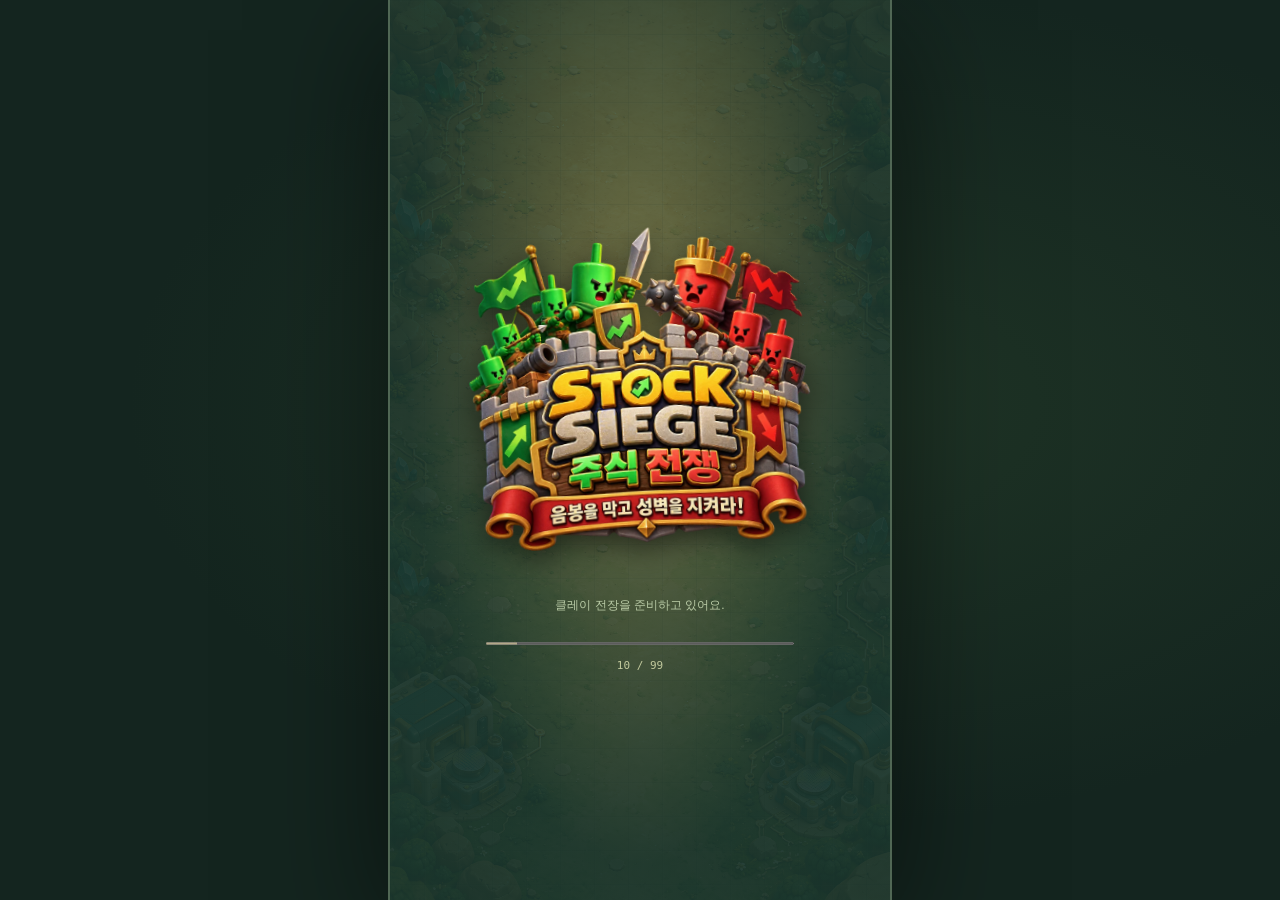
==== siege/index.html @ 9caeb891 "v76: siege tank back view (faces enemies), shop no longer re-renders every coin (flicker), draw butt" ====
<!doctype html>
<html lang="ko"><head><meta name="stock-siege-edition" content="campaign"><meta name="stock-siege-api" content="https://siege-relay.jipsa-e3839b.workers.dev"><meta property="og:type" content="website"><meta property="og:site_name" content="주식 전쟁 STOCK SIEGE"><meta property="og:title" content="주식 전쟁 · 음봉 디펜스"><meta property="og:description" content="실시간 한국·미국 주식 시세로 몰려오는 음봉 군단을 클레이 타워로 막아내는 디펜스 게임. 20단계 미션도 바로 플레이!"><meta property="og:url" content="https://jintar.co.kr/siege/"><meta property="og:image" content="https://jintar.co.kr/siege/og.jpg"><meta property="og:image:width" content="1200"><meta property="og:image:height" content="630"><meta property="og:locale" content="ko_KR"><meta name="twitter:card" content="summary_large_image"><meta name="twitter:image" content="https://jintar.co.kr/siege/og.jpg"><link rel="canonical" href="https://jintar.co.kr/siege/"><meta charset="utf-8"><meta name="viewport" content="width=device-width,initial-scale=1,maximum-scale=1,user-scalable=no,viewport-fit=cover"><meta name="theme-color" content="#263e33"><meta name="apple-mobile-web-app-capable" content="yes"><meta name="apple-mobile-web-app-status-bar-style" content="black-translucent"><meta name="description" content="실시간 한국·미국 주식 시세로 몰려오는 음봉 군단을 막아내는 클레이 타워 디펜스 게임"><title>주식 전쟁 — STOCK SIEGE</title><link rel="icon" href="assets/icon-192.png"><link rel="apple-touch-icon" href="assets/icon-180.png"><link rel="manifest" href="manifest.webmanifest"><meta name="apple-mobile-web-app-title" content="주식전쟁"><link rel="preload" href="assets/fonts/jua-picker-v10.ttf" as="font" type="font/ttf" crossorigin><link rel="stylesheet" href="assets/fonts/jua.css"><link rel="stylesheet" href="style.css?v=a507772b24"></head><body>
<aside class="desktop-note"><div class="eyebrow">THE MARKET IS YOUR BATTLEFIELD</div><h1>STOCK<br><span>SIEGE.</span></h1><p>시장의 흐름이,<br>하나의 전장이 되다.</p><div class="note-line"></div><p class="small">SOXL · SEMICONDUCTOR SECTOR<br>REAL-TIME SPECTATOR DEFENSE<br><span>CLAY EDITION / VOL. 03</span></p></aside>
<main id="app"><div id="asset-loading" class="asset-loading" role="status"><h2 class="game-title splash-logo"><img class="game-logo" src="assets/clay/logo-v1.webp" alt="STOCK SIEGE 주식 전쟁 — 음봉을 막고 성벽을 지켜라!"></h2><p id="asset-loading-message">클레이 전장을 준비하고 있어요.</p><progress id="asset-progress" max="36" value="0"></progress><small id="asset-loading-count">0 / 36</small><button id="asset-retry" class="primary" hidden>이미지 다시 불러오기</button></div><header class="hud compact-hud"><div class="compact-quote"><div class="symbol-row"><button id="stock-select" type="button" aria-label="종목 검색" aria-controls="stock-picker" aria-expanded="false">종목</button><span id="data-badge" class="demo-badge">연결 대기</span></div><div class="price-row"><strong id="price">—</strong><span id="change">—</span></div></div><div class="header-right"><div class="daily-spark"><canvas id="daily-chart" width="220" height="64" aria-label="일일 주가 변화 그래프"></canvas><span id="daily-label">1D · 수신 대기</span></div><div class="header-actions"><button id="user-portrait" type="button" class="user-portrait pf-t0" aria-label="내 정보 보기"><span class="pf-wings" aria-hidden="true"></span><span class="pf-face" aria-hidden="true"></span><b id="user-level">1</b></button><button id="market-button" class="icon-button" aria-label="시세 자세히" aria-controls="market-panel" aria-expanded="false">⌁</button><button id="settings-button" class="icon-button" aria-label="전장 설정"><svg viewBox="0 0 24 24" width="19" height="19" aria-hidden="true" fill="none" stroke="currentColor" stroke-width="2.2" stroke-linecap="round" stroke-linejoin="round"><circle cx="12" cy="12" r="3.2"/><path d="M19.4 15a1.7 1.7 0 0 0 .3 1.8l.1.1a2 2 0 1 1-2.8 2.8l-.1-.1a1.7 1.7 0 0 0-1.8-.3 1.7 1.7 0 0 0-1 1.5V21a2 2 0 1 1-4 0v-.1a1.7 1.7 0 0 0-1.1-1.5 1.7 1.7 0 0 0-1.8.3l-.1.1a2 2 0 1 1-2.8-2.8l.1-.1a1.7 1.7 0 0 0 .3-1.8 1.7 1.7 0 0 0-1.5-1H3a2 2 0 1 1 0-4h.1a1.7 1.7 0 0 0 1.5-1.1 1.7 1.7 0 0 0-.3-1.8l-.1-.1a2 2 0 1 1 2.8-2.8l.1.1a1.7 1.7 0 0 0 1.8.3H9a1.7 1.7 0 0 0 1-1.5V3a2 2 0 1 1 4 0v.1a1.7 1.7 0 0 0 1 1.5 1.7 1.7 0 0 0 1.8-.3l.1-.1a2 2 0 1 1 2.8 2.8l-.1.1a1.7 1.7 0 0 0-.3 1.8V9a1.7 1.7 0 0 0 1.5 1H21a2 2 0 1 1 0 4h-.1a1.7 1.7 0 0 0-1.5 1z"/></svg></button></div></div></header>
<section class="battle" aria-label="주식 전장"><canvas id="battle" aria-label="자동 전투. 캐논을 터치해 선택하거나 드래그해 이동합니다."></canvas><div class="field-status"><span><i class="live-dot"></i><span id="battle-status">데이터 연결 대기</span></span><span id="population">0 HOSTILES</span></div><div id="mission-goal" class="mission-goal" hidden><small id="mg-kicker"></small><strong id="mg-title"></strong><p id="mg-desc"></p><div class="mg-row"><span id="mg-time"></span><span id="mg-rule">성벽이 무너지면 패배</span></div><div id="course-wall" class="course-wall"><i id="course-wall-fill"></i><span id="course-wall-label">성벽 내구도</span></div></div><div id="course-hud" class="course-hud" hidden><button id="course-map-button" aria-label="코스 지도 열기"><small id="course-stage"></small><strong id="course-name"></strong></button><span id="course-countdown"></span><button id="course-pause-button" aria-label="코스 일시정지">Ⅱ</button><div class="course-clock-track"><i id="course-clock-fill"></i></div></div><span id="clock-chip" class="clock-chip" aria-label="현재 시각"></span><div class="float-controls"><button id="back-button" type="button" aria-label="첫 화면으로 나가기"><svg viewBox="0 0 24 24" width="18" height="18" aria-hidden="true" fill="none" stroke="currentColor" stroke-width="2.6" stroke-linecap="round" stroke-linejoin="round"><path d="M15 5l-7 7 7 7"/></svg></button><button id="float-pause" type="button" aria-label="미션 일시정지" hidden><svg viewBox="0 0 24 24" width="18" height="18" aria-hidden="true" fill="none" stroke="currentColor" stroke-width="2.6" stroke-linecap="round" stroke-linejoin="round"><path d="M9 5v14M15 5v14"/></svg></button><button id="fullscreen-button" type="button" aria-label="전체화면"><svg viewBox="0 0 24 24" width="18" height="18" aria-hidden="true" fill="none" stroke="currentColor" stroke-width="2.6" stroke-linecap="round" stroke-linejoin="round"><path d="M4 9V4h5M20 9V4h-5M4 15v5h5M20 15v5h-5"/></svg></button></div><div id="exit-confirm" class="exit-confirm" role="dialog" aria-modal="true" aria-labelledby="exit-title" hidden><div class="exit-card"><strong id="exit-title">첫 화면으로 나갈까요?</strong><p id="exit-text"></p><div class="exit-actions"><button id="exit-cancel" type="button">계속하기</button><button id="exit-ok" type="button">나가기</button></div></div></div><div id="placement-banner" class="placement-banner" hidden><span id="placement-label">성벽 위를 터치해 배치</span><button id="cancel-placement">취소</button></div><div id="toast" role="status" aria-live="polite"></div><div id="connection-notice" class="market-notice"><strong>가격·거래량을 불러오고 있어요</strong><p>Yahoo 1분봉은 API 키 없이 시작합니다.</p><button id="connect-market-button">데이터 상태 보기</button></div></section>
<div class="battle-dock"><div class="gold"><small>자금</small><b id="gold">$1,600</b></div><div class="player-badge"><b id="player-status">Lv.1</b><small id="slot-status">1 / 2 기</small></div><button id="shop-button" class="shop-toggle" aria-label="보유 타워 열기" aria-controls="shop-panel" aria-expanded="false">보유 타워</button></div>
<section id="stock-picker" class="stock-picker" role="dialog" aria-modal="true" aria-labelledby="picker-title" hidden></section><section id="campaign-panel" class="campaign-panel" role="dialog" aria-modal="true" aria-labelledby="campaign-title" hidden></section><div id="scrim" class="scrim" hidden></div>
<section id="shop-panel" class="sheet shop-sheet" role="dialog" aria-modal="true" aria-labelledby="shop-title" hidden><div class="sheet-handle"></div><button class="close-panel" aria-label="닫기">×</button><h2 id="shop-title">보유 타워</h2><div class="armory-head"><p class="shop-balance">보유 자금 <strong id="shop-gold">$1,600</strong></p><label class="auto-label" hidden><span>자동 강화</span><input id="auto-upgrade" type="checkbox"><i></i></label></div><p id="slot-guide" class="slot-guide">설치 1/2 · 유저 Lv.3에 슬롯 +1</p><div id="shop" class="shop" aria-label="타워 구매 및 강화"></div><div class="armory-bottom"><span id="hint">타워 선택 → 구매 → 성벽에 배치</span><span id="save-status">자동 저장</span></div></section>
<section id="market-panel" class="sheet market-sheet" role="dialog" aria-modal="true" aria-labelledby="market-title" hidden><div class="sheet-handle"></div><button class="close-panel" aria-label="닫기">×</button><div class="eyebrow">MARKET DATA / COMPLETED 1 MIN</div><h2 id="market-title">SOXL 가격·거래량</h2><label class="setting-label" for="market-provider">데이터 공급</label><select id="market-provider"><option value="yahoo">Yahoo 1분봉 · 키 없이 이용</option><option value="alpaca">Alpaca · 기존 키 연결</option></select><p id="market-source" class="muted">Yahoo 실제 1분봉 · 5초마다 확인</p><p id="price-source-time" class="price-source-time">가격 수신 대기</p><div class="volume-summary"><span>마지막 1분 거래량</span><strong id="minute-volume">—</strong><small id="source-time">아직 수신한 데이터가 없습니다.</small></div><p id="volume-basis" class="muted">직전 완료 봉의 실제 거래량과 가격 움직임으로 매수·매도 비중을 추정합니다. 실제 매수·매도 체결 구분이 아닙니다.</p><p id="playback-window" class="playback-window">완료 분봉 수신 대기</p><details id="connect-details" class="connect-details" open><summary>무료 데이터 계정 연결</summary><ol class="key-guide"><li>Alpaca에서 <strong>Paper Trading</strong> 계정을 선택합니다.</li><li>대시보드 오른쪽 <strong>API Keys → Generate New Keys</strong>를 누릅니다.</li><li>생성된 <strong>Key ID</strong>와 <strong>Secret Key</strong>를 아래에 입력합니다.</li></ol><p>이 연결은 이 브라우저에만 적용됩니다. 다른 이용자에게 자동 공유되지 않습니다.</p><p>Alpaca 무료 계정의 Paper API 키를 준비해 주세요. 실제 투자계좌 개설은 필요하지 않습니다. 이 게임은 시세·거래량만 읽습니다.</p><a class="setup-link" href="https://app.alpaca.markets/" target="_blank" rel="noopener">Alpaca 대시보드 열기 ↗</a><form id="market-connect-form" autocomplete="off"><label for="market-key-id">API Key ID</label><input id="market-key-id" type="password" autocomplete="off" required minlength="8" maxlength="200" placeholder="Paper API Key ID"><label for="market-secret">Secret Key</label><input id="market-secret" type="password" autocomplete="off" required minlength="8" maxlength="200" placeholder="Paper Secret Key"><p class="muted">키는 채팅에 보내지 마세요. 연결 정보는 암호화된 보안 쿠키로 보관됩니다.</p><button id="market-connect-submit" class="primary" type="submit">가격·거래량 연결</button><p id="market-connect-status" role="status"></p></form><button id="market-disconnect" class="secondary" type="button" hidden>이 기기 연결 해제</button></details><div class="chart-wrap"><div class="chart-title"><span>1 MIN / OHLCV</span><span id="market-clock">09:30:00 NY</span></div><canvas id="chart" width="560" height="160" aria-label="선택 종목 1분봉 차트"></canvas></div><div class="flow"><span><i class="dot buy"></i><span id="buy-label">추정 매수</span> <b id="buy-volume">—</b></span><div class="flow-track"><i id="flow-fill"></i></div><span><span id="sell-label">추정 매도</span> <b id="sell-volume">—</b><i class="dot sell"></i></span></div><button id="help-button" class="secondary">게임 도움말</button></section>
<section id="swap-panel" class="sheet tower-sheet" role="dialog" aria-modal="true" aria-labelledby="swap-title" hidden><div class="sheet-handle"></div><button class="close-panel" aria-label="닫기">×</button><div class="eyebrow">DEFENSE LOADOUT</div><div class="tower-menu-heading"><canvas id="swap-icon" width="150" height="130"></canvas><div><h2 id="swap-title">장착 타워</h2><p>짧게 눌러 교체 · 드래그로 이동·자리 교환</p></div></div><div class="tower-quick-actions"><button id="swap-upgrade" class="primary"></button><button id="swap-detail" class="secondary">상세 보기</button><button id="swap-store" class="secondary">보관</button></div><h3>보유 타워로 교체</h3><div id="swap-list" class="reserve-grid"></div><p id="swap-empty" class="muted">보관 중인 다른 타워가 없습니다. 상점에서 구매하면 여기서 교체할 수 있습니다.</p></section><section id="detail-panel" class="sheet" role="dialog" aria-modal="true" aria-labelledby="detail-title" hidden><div class="sheet-handle"></div><button class="close-panel" aria-label="닫기">×</button><div class="eyebrow" id="detail-category">DEFENSE UNIT</div><div class="detail-heading"><canvas id="detail-icon" width="70" height="64"></canvas><div><h2 id="detail-title"></h2><p id="detail-role"></p></div></div><div id="mortar-art" class="mortar-art" hidden><span>CLAY WORKSHOP · COLLECTION</span><canvas id="detail-clay" width="640" height="480" hidden></canvas><img id="detail-master" loading="lazy" src="assets/clay/mortar-master-v1.webp" alt="손으로 빚은 질감의 황토색 박격포와 청록색 받침" width="1254" height="1254"><a id="detail-art-link" href="art.html" target="_blank" rel="noopener">박격포 공방에서 크게 보기 ↗</a></div><div id="detail-stats" class="stats-grid"></div><p id="detail-next" class="next-stats"></p><button id="detail-action" class="primary"></button><button id="detail-install" class="secondary" hidden>보관 타워 설치</button><button id="move-action" class="secondary" hidden>성벽에서 위치 이동</button></section>
<section id="settings-panel" class="sheet settings-sheet" role="dialog" aria-modal="true" aria-labelledby="settings-title" hidden><div class="sheet-handle"></div><button class="close-panel" aria-label="닫기">×</button><h2 id="settings-title">전장 설정</h2><label class="setting-label">난이도</label><div class="mode-toggle" role="group" aria-label="난이도"></div><div hidden><label class="setting-label" for="data-mode">데이터 모드</label><select id="data-mode"><option value="live">실제 가격·거래량</option><option value="course" disabled>정복 코스 · 가상 장세</option><option value="preview">디자인 검수 · 가상 전투</option></select><p id="data-mode-description" class="muted">라이브 가격·총거래량은 실제 데이터입니다. 매수·매도 구분은 선택한 공급 방식에 따라 추정합니다.</p></div><div hidden><div class="setting-row"><label for="quality">그래픽 품질</label><select id="quality"><option value="auto">자동 최적화</option><option value="high">고화질</option><option value="low">절전</option></select></div></div><div id="simulation-controls" hidden><p class="muted">아래 기능은 가상 데이터로 디자인과 동작을 검수합니다.</p><label class="setting-label" for="scenario">시장 시나리오</label><select id="scenario"></select><div class="setting-row"><span>데모 시계 속도</span><div id="speeds" class="segments"><button data-speed="1">1×</button><button data-speed="2">2×</button><button data-speed="5">5×</button></div></div><div class="test-box"><div class="test-head"><strong>성벽 이동 실험</strong><output id="test-output">0%</output></div><input id="test-range" aria-label="테스트 등락률" type="range" min="-30" max="30" step="1" value="0"><div class="range-labels"><span>−30%</span><span>0%</span><span>+30%</span></div><div class="test-presets"><button data-pct="-30">−30%</button><button data-pct="0">0%</button><button data-pct="30">+30%</button><button data-pct="45">+45%</button></div><button id="resume-market" class="secondary">자동 가상 시세로 복귀</button><p>각 1% 구간을 0.65초씩 이동합니다. +45%로 위치 제한도 확인하세요.</p><div class="test-row"><button id="test-sell">매도 군집 생성</button><button id="test-buy">매수 군집 생성</button></div><label class="setting-label" for="test-energy">장벽 경험치 <output id="energy-output">360 XP</output></label><input id="test-energy" type="range" min="0" max="2310" step="30" value="360"></div></div><a class="setup-link" href="art.html" target="_blank" rel="noopener">클레이 공방 · 타워·캐릭터·성벽 전체 보기 ↗</a><p id="diagnostics" class="muted"></p><div class="field-footer settings-foot"><span id="scenario-label">완만한 상승</span><span id="power">화력 79%</span><span id="fps">60 FPS</span></div></section>
<section id="help-panel" class="sheet" role="dialog" aria-modal="true" aria-labelledby="help-title" hidden><div class="sheet-handle"></div><button class="close-panel" aria-label="닫기">×</button><div class="eyebrow">FIELD MANUAL / 01</div><h2 id="help-title">시장을 관전하는 전장</h2><p>붉은 음봉은 북쪽에서 성벽을 공격하고, 양봉은 남쪽에서 장벽 경험치를 더합니다. 기본 모드는 09:30~09:31의 완료 1분봉을 09:31~09:32에 나눠 재생합니다. 봉의 고가·저가·몸통·이동폭으로 양봉과 음봉 비중을 추정하며 실제 체결 구분은 아닙니다. AI·반도체 종목은 반도체 친구들, 일반 종목은 녹색 양봉이 등장합니다.</p><div class="manual-step"><b>01</b><p>캐논을 구매해 설치하세요. 짧게 누르면 보유 타워로 교체하고, 끌어서 이동하거나 다른 타워와 자리를 바꿀 수 있습니다.</p></div><div class="manual-step"><b>02</b><p>상점 카드 아래 금액을 눌러 최대 Lv.40까지 즉시 강화하세요. 기관총 Lv.1과 $1,600으로 시작하며, 음봉 처치로 유저 레벨과 설치 한도가 늘어납니다.</p></div><div class="manual-step"><b>03</b><p>주가가 1% 구간을 넘으면 성벽이 움직입니다. 깔린 유닛은 보상이나 회복 없이 사라집니다.</p></div><div class="manual-step"><b>∞</b><p>양봉은 장벽 XP를 올리고 음봉은 XP를 깎습니다. 특정 XP 구간마다 장벽 레벨과 화력이 달라지며, Lv.1에서도 전투는 계속됩니다. 장벽 Lv.8 MAX에서 양봉이 닿으면 XP 대신 골드를 받습니다.</p></div><div class="manual-step"><b>20</b><p>장이 쉬는 날에는 첫 화면의 정복 코스로 입장하세요. 폭락·상승·반등을 체험하는 10–30분짜리 가상 코스 20개가 순서대로 열립니다. 전투 보상은 같은 라이브 전투의 20%이고, 최초 정복 보너스는 한 번만 지급합니다. 코스에서 구매·강화한 타워는 연습용이며 정산 경험치와 골드만 기존 캐릭터에 합산됩니다.</p></div><p class="muted">시세·거래량 관전 게임 · 실제 주문/계좌 기능 없음<br>전투 결과는 가격 생성에 영향을 주지 않습니다.<br>보유 타워·유저 XP·장벽 XP·자금·설정은 이 브라우저에 자동 저장됩니다.</p></section></main><script type="module" src="src/main.js?v=a507772b24"></script></body></html>
---- siege/assets/fonts/jua.css ----
/* jua-[2]-400-normal */
@font-face {
  font-family: 'JuaGame';
  font-style: normal;
  font-display: swap;
  font-weight: 400;
  src: url(jua/jua-2-400-normal.woff2) format('woff2');
  unicode-range: U+d723-d728,U+d72a-d733,U+d735-d748,U+d74a-d74f,U+d752-d753,U+d755-d757,U+d75a-d75f,U+d762-d764,U+d766-d768,U+d76a-d76b,U+d76d-d76f,U+d771-d787,U+d789-d78b,U+d78d-d78f,U+d791-d797,U+d79a,U+d79c,U+d79e-d7a3,U+f900-f909,U+f90b-f92e;
}

/* jua-[3]-400-normal */
@font-face {
  font-family: 'JuaGame';
  font-style: normal;
  font-display: swap;
  font-weight: 400;
  src: url(jua/jua-3-400-normal.woff2) format('woff2');
  unicode-range: U+d679-d68b,U+d68e-d69e,U+d6a0,U+d6a2-d6a7,U+d6a9-d6c3,U+d6c6-d6c7,U+d6c9-d6cb,U+d6cd-d6d3,U+d6d5-d6d6,U+d6d8-d6e3,U+d6e5-d6e7,U+d6e9-d6fb,U+d6fd-d717,U+d719-d71f,U+d721-d722;
}

/* jua-[4]-400-normal */
@font-face {
  font-family: 'JuaGame';
  font-style: normal;
  font-display: swap;
  font-weight: 400;
  src: url(jua/jua-4-400-normal.woff2) format('woff2');
  unicode-range: U+d5bc-d5c7,U+d5ca-d5cb,U+d5cd-d5cf,U+d5d1-d5d7,U+d5d9-d5da,U+d5dc,U+d5de-d5e3,U+d5e6-d5e7,U+d5e9-d5eb,U+d5ed-d5f6,U+d5f8,U+d5fa-d5ff,U+d602-d603,U+d605-d607,U+d609-d60f,U+d612-d613,U+d616-d61b,U+d61d-d637,U+d63a-d63b,U+d63d-d63f,U+d641-d647,U+d64a-d64c,U+d64e-d653,U+d656-d657,U+d659-d65b,U+d65d-d666,U+d668,U+d66a-d678;
}

/* jua-[5]-400-normal */
@font-face {
  font-family: 'JuaGame';
  font-style: normal;
  font-display: swap;
  font-weight: 400;
  src: url(jua/jua-5-400-normal.woff2) format('woff2');
  unicode-range: U+d507,U+d509-d50b,U+d50d-d513,U+d515-d53b,U+d53e-d53f,U+d541-d543,U+d545-d54c,U+d54e,U+d550,U+d552-d557,U+d55a-d55b,U+d55d-d55f,U+d561-d564,U+d566-d567,U+d56a,U+d56c,U+d56e-d573,U+d576-d577,U+d579-d583,U+d585-d586,U+d58a-d5a4,U+d5a6-d5bb;
}

/* jua-[6]-400-normal */
@font-face {
  font-family: 'JuaGame';
  font-style: normal;
  font-display: swap;
  font-weight: 400;
  src: url(jua/jua-6-400-normal.woff2) format('woff2');
  unicode-range: U+d464-d477,U+d47a-d47b,U+d47d-d47f,U+d481-d487,U+d489-d48a,U+d48c,U+d48e-d4e7,U+d4e9-d503,U+d505-d506;
}

/* jua-[7]-400-normal */
@font-face {
  font-family: 'JuaGame';
  font-style: normal;
  font-display: swap;
  font-weight: 400;
  src: url(jua/jua-7-400-normal.woff2) format('woff2');
  unicode-range: U+d3bf-d3c7,U+d3ca-d3cf,U+d3d1-d3eb,U+d3ee-d3ef,U+d3f1-d3f3,U+d3f5-d3fb,U+d3fd-d400,U+d402-d45b,U+d45d-d463;
}

/* jua-[8]-400-normal */
@font-face {
  font-family: 'JuaGame';
  font-style: normal;
  font-display: swap;
  font-weight: 400;
  src: url(jua/jua-8-400-normal.woff2) format('woff2');
  unicode-range: U+d2ff,U+d302-d304,U+d306-d30b,U+d30f,U+d311-d313,U+d315-d31b,U+d31e,U+d322-d324,U+d326-d327,U+d32a-d32b,U+d32d-d32f,U+d331-d337,U+d339-d33c,U+d33e-d37b,U+d37e-d37f,U+d381-d383,U+d385-d38b,U+d38e-d390,U+d392-d397,U+d39a-d39b,U+d39d-d39f,U+d3a1-d3a7,U+d3a9-d3aa,U+d3ac,U+d3ae-d3b3,U+d3b5-d3b7,U+d3b9-d3bb,U+d3bd-d3be;
}

/* jua-[9]-400-normal */
@font-face {
  font-family: 'JuaGame';
  font-style: normal;
  font-display: swap;
  font-weight: 400;
  src: url(jua/jua-9-400-normal.woff2) format('woff2');
  unicode-range: U+d257-d27f,U+d281-d29b,U+d29d-d29f,U+d2a1-d2ab,U+d2ad-d2b7,U+d2ba-d2bb,U+d2bd-d2bf,U+d2c1-d2c7,U+d2c9-d2ef,U+d2f2-d2f3,U+d2f5-d2f7,U+d2f9-d2fe;
}

/* jua-[10]-400-normal */
@font-face {
  font-family: 'JuaGame';
  font-style: normal;
  font-display: swap;
  font-weight: 400;
  src: url(jua/jua-10-400-normal.woff2) format('woff2');
  unicode-range: U+d1b4,U+d1b6-d1f3,U+d1f5-d22b,U+d22e-d22f,U+d231-d233,U+d235-d23b,U+d23d-d240,U+d242-d256;
}

/* jua-[11]-400-normal */
@font-face {
  font-family: 'JuaGame';
  font-style: normal;
  font-display: swap;
  font-weight: 400;
  src: url(jua/jua-11-400-normal.woff2) format('woff2');
  unicode-range: U+d105-d12f,U+d132-d133,U+d135-d137,U+d139-d13f,U+d141-d142,U+d144,U+d146-d14b,U+d14e-d14f,U+d151-d153,U+d155-d15b,U+d15e-d187,U+d189-d19f,U+d1a2-d1a3,U+d1a5-d1a7,U+d1a9-d1af,U+d1b2-d1b3;
}

/* jua-[12]-400-normal */
@font-face {
  font-family: 'JuaGame';
  font-style: normal;
  font-display: swap;
  font-weight: 400;
  src: url(jua/jua-12-400-normal.woff2) format('woff2');
  unicode-range: U+d04b-d04f,U+d051-d057,U+d059-d06b,U+d06d-d06f,U+d071-d073,U+d075-d07b,U+d07e-d0a3,U+d0a6-d0a7,U+d0a9-d0ab,U+d0ad-d0b3,U+d0b6,U+d0b8,U+d0ba-d0bf,U+d0c2-d0c3,U+d0c5-d0c7,U+d0c9-d0cf,U+d0d2,U+d0d6-d0db,U+d0de-d0df,U+d0e1-d0e3,U+d0e5-d0eb,U+d0ee-d0f0,U+d0f2-d104;
}

/* jua-[13]-400-normal */
@font-face {
  font-family: 'JuaGame';
  font-style: normal;
  font-display: swap;
  font-weight: 400;
  src: url(jua/jua-13-400-normal.woff2) format('woff2');
  unicode-range: U+cfa2-cfc3,U+cfc5-cfdf,U+cfe2-cfe3,U+cfe5-cfe7,U+cfe9-cff4,U+cff6-cffb,U+cffd-cfff,U+d001-d003,U+d005-d017,U+d019-d033,U+d036-d037,U+d039-d03b,U+d03d-d04a;
}

/* jua-[14]-400-normal */
@font-face {
  font-family: 'JuaGame';
  font-style: normal;
  font-display: swap;
  font-weight: 400;
  src: url(jua/jua-14-400-normal.woff2) format('woff2');
  unicode-range: U+cef0-cef3,U+cef6,U+cef9-ceff,U+cf01-cf03,U+cf05-cf07,U+cf09-cf0f,U+cf11-cf12,U+cf14-cf1b,U+cf1d-cf1f,U+cf21-cf2f,U+cf31-cf53,U+cf56-cf57,U+cf59-cf5b,U+cf5d-cf63,U+cf66,U+cf68,U+cf6a-cf6f,U+cf71-cf84,U+cf86-cf8b,U+cf8d-cfa1;
}

/* jua-[15]-400-normal */
@font-face {
  font-family: 'JuaGame';
  font-style: normal;
  font-display: swap;
  font-weight: 400;
  src: url(jua/jua-15-400-normal.woff2) format('woff2');
  unicode-range: U+ce3c-ce57,U+ce5a-ce5b,U+ce5d-ce5f,U+ce61-ce67,U+ce6a,U+ce6c,U+ce6e-ce73,U+ce76-ce77,U+ce79-ce7b,U+ce7d-ce83,U+ce85-ce88,U+ce8a-ce8f,U+ce91-ce93,U+ce95-ce97,U+ce99-ce9f,U+cea2,U+cea4-ceab,U+cead-cee3,U+cee6-cee7,U+cee9-ceeb,U+ceed-ceef;
}

/* jua-[16]-400-normal */
@font-face {
  font-family: 'JuaGame';
  font-style: normal;
  font-display: swap;
  font-weight: 400;
  src: url(jua/jua-16-400-normal.woff2) format('woff2');
  unicode-range: U+cd92-cd93,U+cd96-cd97,U+cd99-cd9b,U+cd9d-cda3,U+cda6-cda8,U+cdaa-cdaf,U+cdb1-cdc3,U+cdc5-cdcb,U+cdcd-cde7,U+cde9-ce03,U+ce05-ce1f,U+ce22-ce34,U+ce36-ce3b;
}

/* jua-[17]-400-normal */
@font-face {
  font-family: 'JuaGame';
  font-style: normal;
  font-display: swap;
  font-weight: 400;
  src: url(jua/jua-17-400-normal.woff2) format('woff2');
  unicode-range: U+ccef-cd07,U+cd0a-cd0b,U+cd0d-cd1a,U+cd1c,U+cd1e-cd2b,U+cd2d-cd5b,U+cd5d-cd77,U+cd79-cd91;
}

/* jua-[18]-400-normal */
@font-face {
  font-family: 'JuaGame';
  font-style: normal;
  font-display: swap;
  font-weight: 400;
  src: url(jua/jua-18-400-normal.woff2) format('woff2');
  unicode-range: U+cc3f-cc43,U+cc46-cc47,U+cc49-cc4b,U+cc4d-cc53,U+cc55-cc58,U+cc5a-cc5f,U+cc61-cc97,U+cc9a-cc9b,U+cc9d-cc9f,U+cca1-cca7,U+ccaa,U+ccac,U+ccae-ccb3,U+ccb6-ccb7,U+ccb9-ccbb,U+ccbd-cccf,U+ccd1-cce3,U+cce5-ccee;
}

/* jua-[19]-400-normal */
@font-face {
  font-family: 'JuaGame';
  font-style: normal;
  font-display: swap;
  font-weight: 400;
  src: url(jua/jua-19-400-normal.woff2) format('woff2');
  unicode-range: U+cb91-cbd3,U+cbd5-cbe3,U+cbe5-cc0b,U+cc0e-cc0f,U+cc11-cc13,U+cc15-cc1b,U+cc1d-cc20,U+cc23-cc27,U+cc2a-cc2b,U+cc2d,U+cc2f,U+cc31-cc37,U+cc3a,U+cc3c;
}

/* jua-[20]-400-normal */
@font-face {
  font-family: 'JuaGame';
  font-style: normal;
  font-display: swap;
  font-weight: 400;
  src: url(jua/jua-20-400-normal.woff2) format('woff2');
  unicode-range: U+caf4-cb47,U+cb4a-cb90;
}

/* jua-[21]-400-normal */
@font-face {
  font-family: 'JuaGame';
  font-style: normal;
  font-display: swap;
  font-weight: 400;
  src: url(jua/jua-21-400-normal.woff2) format('woff2');
  unicode-range: U+ca4a-ca4b,U+ca4e-ca4f,U+ca51-ca53,U+ca55-ca5b,U+ca5d-ca60,U+ca62-ca83,U+ca85-cabb,U+cabe-cabf,U+cac1-cac3,U+cac5-cacb,U+cacd-cad0,U+cad2,U+cad4-cad8,U+cada-caf3;
}

/* jua-[22]-400-normal */
@font-face {
  font-family: 'JuaGame';
  font-style: normal;
  font-display: swap;
  font-weight: 400;
  src: url(jua/jua-22-400-normal.woff2) format('woff2');
  unicode-range: U+c996-c997,U+c99a-c99c,U+c99e-c9bf,U+c9c2-c9c3,U+c9c5-c9c7,U+c9c9-c9cf,U+c9d2,U+c9d4,U+c9d7-c9d8,U+c9db,U+c9de-c9df,U+c9e1-c9e3,U+c9e5-c9e6,U+c9e8-c9eb,U+c9ee-c9f0,U+c9f2-c9f7,U+c9f9-ca0b,U+ca0d-ca28,U+ca2a-ca49;
}

/* jua-[23]-400-normal */
@font-face {
  font-family: 'JuaGame';
  font-style: normal;
  font-display: swap;
  font-weight: 400;
  src: url(jua/jua-23-400-normal.woff2) format('woff2');
  unicode-range: U+c8e9-c8f4,U+c8f6-c8fb,U+c8fe-c8ff,U+c901-c903,U+c905-c90b,U+c90e-c910,U+c912-c917,U+c919-c92b,U+c92d-c94f,U+c951-c953,U+c955-c96b,U+c96d-c973,U+c975-c987,U+c98a-c98b,U+c98d-c98f,U+c991-c995;
}

/* jua-[24]-400-normal */
@font-face {
  font-family: 'JuaGame';
  font-style: normal;
  font-display: swap;
  font-weight: 400;
  src: url(jua/jua-24-400-normal.woff2) format('woff2');
  unicode-range: U+c841-c84b,U+c84d-c86f,U+c872-c873,U+c875-c877,U+c879-c87f,U+c882-c884,U+c887-c88a,U+c88d-c8c3,U+c8c5-c8df,U+c8e1-c8e8;
}

/* jua-[25]-400-normal */
@font-face {
  font-family: 'JuaGame';
  font-style: normal;
  font-display: swap;
  font-weight: 400;
  src: url(jua/jua-25-400-normal.woff2) format('woff2');
  unicode-range: U+c779-c77b,U+c77e-c782,U+c786,U+c78b,U+c78d,U+c78f,U+c792-c793,U+c795,U+c797,U+c799-c79f,U+c7a2,U+c7a7-c7ab,U+c7ae-c7bb,U+c7bd-c7c0,U+c7c2-c7c7,U+c7c9-c7dc,U+c7de-c7ff,U+c802-c803,U+c805-c807,U+c809,U+c80b-c80f,U+c812,U+c814,U+c817-c81b,U+c81e-c81f,U+c821-c823,U+c825-c82e,U+c830-c837,U+c839-c83b,U+c83d-c840;
}

/* jua-[26]-400-normal */
@font-face {
  font-family: 'JuaGame';
  font-style: normal;
  font-display: swap;
  font-weight: 400;
  src: url(jua/jua-26-400-normal.woff2) format('woff2');
  unicode-range: U+c6bb-c6bf,U+c6c2,U+c6c4,U+c6c6-c6cb,U+c6ce-c6cf,U+c6d1-c6d3,U+c6d5-c6db,U+c6dd-c6df,U+c6e1-c6e7,U+c6e9-c6eb,U+c6ed-c6ef,U+c6f1-c6f8,U+c6fa-c703,U+c705-c707,U+c709-c70b,U+c70d-c716,U+c718,U+c71a-c71f,U+c722-c723,U+c725-c727,U+c729-c734,U+c736-c73b,U+c73e-c73f,U+c741-c743,U+c745-c74b,U+c74e-c750,U+c752-c757,U+c759-c773,U+c776-c777;
}

/* jua-[27]-400-normal */
@font-face {
  font-family: 'JuaGame';
  font-style: normal;
  font-display: swap;
  font-weight: 400;
  src: url(jua/jua-27-400-normal.woff2) format('woff2');
  unicode-range: U+c5f5-c5fb,U+c5fe,U+c602-c605,U+c607,U+c609-c60f,U+c611-c61a,U+c61c-c623,U+c626-c627,U+c629-c62b,U+c62d,U+c62f-c632,U+c636,U+c638,U+c63a-c63f,U+c642-c643,U+c645-c647,U+c649-c652,U+c656-c65b,U+c65d-c65f,U+c661-c663,U+c665-c677,U+c679-c67b,U+c67d-c693,U+c696-c697,U+c699-c69b,U+c69d-c6a3,U+c6a6,U+c6a8,U+c6aa-c6af,U+c6b2-c6b3,U+c6b5-c6b7,U+c6b9-c6ba;
}

/* jua-[28]-400-normal */
@font-face {
  font-family: 'JuaGame';
  font-style: normal;
  font-display: swap;
  font-weight: 400;
  src: url(jua/jua-28-400-normal.woff2) format('woff2');
  unicode-range: U+c517-c527,U+c52a-c52b,U+c52d-c52f,U+c531-c538,U+c53a,U+c53c,U+c53e-c543,U+c546-c547,U+c54b,U+c54d-c552,U+c556,U+c55a-c55b,U+c55d,U+c55f,U+c562-c563,U+c565-c567,U+c569-c56f,U+c572,U+c574,U+c576-c57b,U+c57e-c57f,U+c581-c583,U+c585-c586,U+c588-c58b,U+c58e,U+c590,U+c592-c596,U+c599-c5b3,U+c5b6-c5b7,U+c5ba,U+c5be-c5c3,U+c5ca-c5cb,U+c5cd,U+c5cf,U+c5d2-c5d3,U+c5d5-c5d7,U+c5d9-c5df,U+c5e1-c5e2,U+c5e4,U+c5e6-c5eb,U+c5ef,U+c5f1-c5f3;
}

/* jua-[29]-400-normal */
@font-face {
  font-family: 'JuaGame';
  font-style: normal;
  font-display: swap;
  font-weight: 400;
  src: url(jua/jua-29-400-normal.woff2) format('woff2');
  unicode-range: U+c475-c4ef,U+c4f2-c4f3,U+c4f5-c4f7,U+c4f9-c4ff,U+c502-c50b,U+c50d-c516;
}

/* jua-[30]-400-normal */
@font-face {
  font-family: 'JuaGame';
  font-style: normal;
  font-display: swap;
  font-weight: 400;
  src: url(jua/jua-30-400-normal.woff2) format('woff2');
  unicode-range: U+c3d0-c3d7,U+c3da-c3db,U+c3dd-c3de,U+c3e1-c3ec,U+c3ee-c3f3,U+c3f5-c42b,U+c42d-c463,U+c466-c474;
}

/* jua-[31]-400-normal */
@font-face {
  font-family: 'JuaGame';
  font-style: normal;
  font-display: swap;
  font-weight: 400;
  src: url(jua/jua-31-400-normal.woff2) format('woff2');
  unicode-range: U+c32b-c367,U+c36a-c36b,U+c36d-c36f,U+c371-c377,U+c37a-c37b,U+c37e-c383,U+c385-c387,U+c389-c3cf;
}

/* jua-[32]-400-normal */
@font-face {
  font-family: 'JuaGame';
  font-style: normal;
  font-display: swap;
  font-weight: 400;
  src: url(jua/jua-32-400-normal.woff2) format('woff2');
  unicode-range: U+c26a-c26b,U+c26d-c26f,U+c271-c273,U+c275-c27b,U+c27e-c287,U+c289-c28f,U+c291-c297,U+c299-c29a,U+c29c-c2a3,U+c2a5-c2a7,U+c2a9-c2ab,U+c2ad-c2b3,U+c2b6,U+c2b8,U+c2ba-c2bb,U+c2bd-c2db,U+c2de-c2df,U+c2e1-c2e2,U+c2e5-c2ea,U+c2ee,U+c2f0,U+c2f2-c2f5,U+c2f7,U+c2fa-c2fb,U+c2fd-c2ff,U+c301-c307,U+c309-c30c,U+c30e-c312,U+c315-c323,U+c325-c328,U+c32a;
}

/* jua-[33]-400-normal */
@font-face {
  font-family: 'JuaGame';
  font-style: normal;
  font-display: swap;
  font-weight: 400;
  src: url(jua/jua-33-400-normal.woff2) format('woff2');
  unicode-range: U+c1bc-c1c3,U+c1c5-c1df,U+c1e1-c1fb,U+c1fd-c203,U+c205-c20c,U+c20e,U+c210-c217,U+c21a-c21b,U+c21d-c21e,U+c221-c227,U+c229-c22a,U+c22c,U+c22e,U+c230,U+c233-c24f,U+c251-c257,U+c259-c269;
}

/* jua-[34]-400-normal */
@font-face {
  font-family: 'JuaGame';
  font-style: normal;
  font-display: swap;
  font-weight: 400;
  src: url(jua/jua-34-400-normal.woff2) format('woff2');
  unicode-range: U+c101-c11b,U+c11f,U+c121-c123,U+c125-c12b,U+c12e,U+c132-c137,U+c13a-c13b,U+c13d-c13f,U+c141-c147,U+c14a,U+c14c-c153,U+c155-c157,U+c159-c15b,U+c15d-c166,U+c169-c16f,U+c171-c177,U+c179-c18b,U+c18e-c18f,U+c191-c193,U+c195-c19b,U+c19d-c19e,U+c1a0,U+c1a2-c1a4,U+c1a6-c1bb;
}

/* jua-[35]-400-normal */
@font-face {
  font-family: 'JuaGame';
  font-style: normal;
  font-display: swap;
  font-weight: 400;
  src: url(jua/jua-35-400-normal.woff2) format('woff2');
  unicode-range: U+c049-c057,U+c059-c05b,U+c05d-c05f,U+c061-c067,U+c069-c08f,U+c091-c0ab,U+c0ae-c0af,U+c0b1-c0b3,U+c0b5,U+c0b7-c0bb,U+c0be,U+c0c2-c0c7,U+c0ca-c0cb,U+c0cd-c0cf,U+c0d1-c0d7,U+c0d9-c0da,U+c0dc,U+c0de-c0e3,U+c0e5-c0eb,U+c0ed-c0f3,U+c0f6,U+c0f8,U+c0fa-c0ff;
}

/* jua-[36]-400-normal */
@font-face {
  font-family: 'JuaGame';
  font-style: normal;
  font-display: swap;
  font-weight: 400;
  src: url(jua/jua-36-400-normal.woff2) format('woff2');
  unicode-range: U+bfa7-bfaf,U+bfb1-bfc4,U+bfc6-bfcb,U+bfce-bfcf,U+bfd1-bfd3,U+bfd5-bfdb,U+bfdd-c048;
}

/* jua-[37]-400-normal */
@font-face {
  font-family: 'JuaGame';
  font-style: normal;
  font-display: swap;
  font-weight: 400;
  src: url(jua/jua-37-400-normal.woff2) format('woff2');
  unicode-range: U+bf07,U+bf09-bf3f,U+bf41-bf4f,U+bf52-bf54,U+bf56-bfa6;
}

/* jua-[38]-400-normal */
@font-face {
  font-family: 'JuaGame';
  font-style: normal;
  font-display: swap;
  font-weight: 400;
  src: url(jua/jua-38-400-normal.woff2) format('woff2');
  unicode-range: U+be56,U+be58,U+be5c-be5f,U+be62-be63,U+be65-be67,U+be69-be74,U+be76-be7b,U+be7e-be7f,U+be81-be8e,U+be90,U+be92-bea7,U+bea9-becf,U+bed2-bed3,U+bed5-bed6,U+bed9-bee3,U+bee6-bf06;
}

/* jua-[39]-400-normal */
@font-face {
  font-family: 'JuaGame';
  font-style: normal;
  font-display: swap;
  font-weight: 400;
  src: url(jua/jua-39-400-normal.woff2) format('woff2');
  unicode-range: U+bdb0-bdd3,U+bdd5-bdef,U+bdf1-be0b,U+be0d-be0f,U+be11-be13,U+be15-be43,U+be46-be47,U+be49-be4b,U+be4d-be53;
}

/* jua-[40]-400-normal */
@font-face {
  font-family: 'JuaGame';
  font-style: normal;
  font-display: swap;
  font-weight: 400;
  src: url(jua/jua-40-400-normal.woff2) format('woff2');
  unicode-range: U+bd03,U+bd06,U+bd08,U+bd0a-bd0f,U+bd11-bd22,U+bd25-bd47,U+bd49-bd58,U+bd5a-bd7f,U+bd82-bd83,U+bd85-bd87,U+bd8a-bd8f,U+bd91-bd92,U+bd94,U+bd96-bd98,U+bd9a-bdaf;
}

/* jua-[41]-400-normal */
@font-face {
  font-family: 'JuaGame';
  font-style: normal;
  font-display: swap;
  font-weight: 400;
  src: url(jua/jua-41-400-normal.woff2) format('woff2');
  unicode-range: U+bc4e-bc83,U+bc86-bc87,U+bc89-bc8b,U+bc8d-bc93,U+bc96,U+bc98,U+bc9b-bc9f,U+bca2-bca3,U+bca5-bca7,U+bca9-bcb2,U+bcb4-bcbb,U+bcbe-bcbf,U+bcc1-bcc3,U+bcc5-bccc,U+bcce-bcd0,U+bcd2-bcd4,U+bcd6-bcf3,U+bcf7,U+bcf9-bcfb,U+bcfd-bd02;
}

/* jua-[42]-400-normal */
@font-face {
  font-family: 'JuaGame';
  font-style: normal;
  font-display: swap;
  font-weight: 400;
  src: url(jua/jua-42-400-normal.woff2) format('woff2');
  unicode-range: U+bb90-bba3,U+bba5-bbab,U+bbad-bbbf,U+bbc1-bbf7,U+bbfa-bbfb,U+bbfd-bbfe,U+bc01-bc07,U+bc09-bc0a,U+bc0e,U+bc10,U+bc12-bc13,U+bc17,U+bc19-bc1a,U+bc1e,U+bc20-bc23,U+bc26,U+bc28,U+bc2a-bc2c,U+bc2e-bc2f,U+bc32-bc33,U+bc35-bc37,U+bc39-bc3f,U+bc41-bc42,U+bc44,U+bc46-bc48,U+bc4a-bc4d;
}

/* jua-[43]-400-normal */
@font-face {
  font-family: 'JuaGame';
  font-style: normal;
  font-display: swap;
  font-weight: 400;
  src: url(jua/jua-43-400-normal.woff2) format('woff2');
  unicode-range: U+bae6-bafb,U+bafd-bb17,U+bb19-bb33,U+bb37,U+bb39-bb3a,U+bb3d-bb43,U+bb45-bb46,U+bb48,U+bb4a-bb4f,U+bb51-bb53,U+bb55-bb57,U+bb59-bb62,U+bb64-bb8f;
}

/* jua-[44]-400-normal */
@font-face {
  font-family: 'JuaGame';
  font-style: normal;
  font-display: swap;
  font-weight: 400;
  src: url(jua/jua-44-400-normal.woff2) format('woff2');
  unicode-range: U+ba30-ba37,U+ba3a-ba3b,U+ba3d-ba3f,U+ba41-ba47,U+ba49-ba4a,U+ba4c,U+ba4e-ba53,U+ba56-ba57,U+ba59-ba5b,U+ba5d-ba63,U+ba65-ba66,U+ba68-ba6f,U+ba71-ba73,U+ba75-ba77,U+ba79-ba84,U+ba86,U+ba88-baa7,U+baaa,U+baad-baaf,U+bab1-bab7,U+baba,U+babc,U+babe-bae5;
}

/* jua-[45]-400-normal */
@font-face {
  font-family: 'JuaGame';
  font-style: normal;
  font-display: swap;
  font-weight: 400;
  src: url(jua/jua-45-400-normal.woff2) format('woff2');
  unicode-range: U+b96e-b973,U+b976-b977,U+b979-b97b,U+b97d-b983,U+b986,U+b988,U+b98a-b98d,U+b98f-b9ab,U+b9ae-b9af,U+b9b1-b9b3,U+b9b5-b9bb,U+b9be,U+b9c0,U+b9c2-b9c7,U+b9ca-b9cb,U+b9cd,U+b9d2-b9d7,U+b9da,U+b9dc,U+b9df-b9e0,U+b9e2,U+b9e6-b9e7,U+b9e9-b9f3,U+b9f6,U+b9f8,U+b9fb-ba2f;
}

/* jua-[46]-400-normal */
@font-face {
  font-family: 'JuaGame';
  font-style: normal;
  font-display: swap;
  font-weight: 400;
  src: url(jua/jua-46-400-normal.woff2) format('woff2');
  unicode-range: U+b8bf-b8cb,U+b8cd-b8e0,U+b8e2-b8e7,U+b8ea-b8eb,U+b8ed-b8ef,U+b8f1-b8f7,U+b8fa,U+b8fc,U+b8fe-b903,U+b905-b917,U+b919-b91f,U+b921-b93b,U+b93d-b957,U+b95a-b95b,U+b95d-b95f,U+b961-b967,U+b969-b96c;
}

/* jua-[47]-400-normal */
@font-face {
  font-family: 'JuaGame';
  font-style: normal;
  font-display: swap;
  font-weight: 400;
  src: url(jua/jua-47-400-normal.woff2) format('woff2');
  unicode-range: U+b80d-b80f,U+b811-b817,U+b81a,U+b81c-b823,U+b826-b827,U+b829-b82b,U+b82d-b833,U+b836,U+b83a-b83f,U+b841-b85b,U+b85e-b85f,U+b861-b863,U+b865-b86b,U+b86e,U+b870,U+b872-b8af,U+b8b1-b8be;
}

/* jua-[48]-400-normal */
@font-face {
  font-family: 'JuaGame';
  font-style: normal;
  font-display: swap;
  font-weight: 400;
  src: url(jua/jua-48-400-normal.woff2) format('woff2');
  unicode-range: U+b74d-b75f,U+b761-b763,U+b765-b774,U+b776-b77b,U+b77e-b77f,U+b781-b783,U+b785-b78b,U+b78e,U+b792-b796,U+b79a-b79b,U+b79d-b7a7,U+b7aa,U+b7ae-b7b3,U+b7b6-b7c8,U+b7ca-b7eb,U+b7ee-b7ef,U+b7f1-b7f3,U+b7f5-b7fb,U+b7fe,U+b802-b806,U+b80a-b80b;
}

/* jua-[49]-400-normal */
@font-face {
  font-family: 'JuaGame';
  font-style: normal;
  font-display: swap;
  font-weight: 400;
  src: url(jua/jua-49-400-normal.woff2) format('woff2');
  unicode-range: U+b6a7-b6aa,U+b6ac-b6b0,U+b6b2-b6ef,U+b6f1-b727,U+b72a-b72b,U+b72d-b72e,U+b731-b737,U+b739-b73a,U+b73c-b743,U+b745-b74c;
}

/* jua-[50]-400-normal */
@font-face {
  font-family: 'JuaGame';
  font-style: normal;
  font-display: swap;
  font-weight: 400;
  src: url(jua/jua-50-400-normal.woff2) format('woff2');
  unicode-range: U+b605-b60f,U+b612-b617,U+b619-b624,U+b626-b69b,U+b69e-b6a3,U+b6a5-b6a6;
}

/* jua-[51]-400-normal */
@font-face {
  font-family: 'JuaGame';
  font-style: normal;
  font-display: swap;
  font-weight: 400;
  src: url(jua/jua-51-400-normal.woff2) format('woff2');
  unicode-range: U+b55f,U+b562-b583,U+b585-b59f,U+b5a2-b5a3,U+b5a5-b5a7,U+b5a9-b5b2,U+b5b5-b5ba,U+b5bd-b604;
}

/* jua-[52]-400-normal */
@font-face {
  font-family: 'JuaGame';
  font-style: normal;
  font-display: swap;
  font-weight: 400;
  src: url(jua/jua-52-400-normal.woff2) format('woff2');
  unicode-range: U+b4a5-b4b6,U+b4b8-b4bf,U+b4c1-b4c7,U+b4c9-b4db,U+b4de-b4df,U+b4e1-b4e2,U+b4e5-b4eb,U+b4ee,U+b4f0,U+b4f2-b513,U+b516-b517,U+b519-b51a,U+b51d-b523,U+b526,U+b528,U+b52b-b52f,U+b532-b533,U+b535-b537,U+b539-b53f,U+b541-b544,U+b546-b54b,U+b54d-b54f,U+b551-b55b,U+b55d-b55e;
}

/* jua-[53]-400-normal */
@font-face {
  font-family: 'JuaGame';
  font-style: normal;
  font-display: swap;
  font-weight: 400;
  src: url(jua/jua-53-400-normal.woff2) format('woff2');
  unicode-range: U+b3f8-b3fb,U+b3fd-b40f,U+b411-b417,U+b419-b41b,U+b41d-b41f,U+b421-b427,U+b42a-b42b,U+b42d-b44f,U+b452-b453,U+b455-b457,U+b459-b45f,U+b462-b464,U+b466-b46b,U+b46d-b47f,U+b481-b4a3;
}

/* jua-[54]-400-normal */
@font-face {
  font-family: 'JuaGame';
  font-style: normal;
  font-display: swap;
  font-weight: 400;
  src: url(jua/jua-54-400-normal.woff2) format('woff2');
  unicode-range: U+b342-b353,U+b356-b357,U+b359-b35b,U+b35d-b35e,U+b360-b363,U+b366,U+b368,U+b36a-b36d,U+b36f,U+b372-b373,U+b375-b377,U+b379-b37f,U+b381-b382,U+b384,U+b386-b38b,U+b38d-b3c3,U+b3c6-b3c7,U+b3c9-b3ca,U+b3cd-b3d3,U+b3d6,U+b3d8,U+b3da-b3f7;
}

/* jua-[55]-400-normal */
@font-face {
  font-family: 'JuaGame';
  font-style: normal;
  font-display: swap;
  font-weight: 400;
  src: url(jua/jua-55-400-normal.woff2) format('woff2');
  unicode-range: U+b27c-b283,U+b285-b28f,U+b292-b293,U+b295-b297,U+b29a-b29f,U+b2a1-b2a4,U+b2a7-b2a9,U+b2ab,U+b2ad-b2c7,U+b2ca-b2cb,U+b2cd-b2cf,U+b2d1-b2d7,U+b2da,U+b2dc,U+b2de-b2e3,U+b2e7,U+b2e9-b2ea,U+b2ef-b2f3,U+b2f6,U+b2f8,U+b2fa-b2fb,U+b2fd-b2fe,U+b302-b303,U+b305-b307,U+b309-b30f,U+b312,U+b316-b31b,U+b31d-b341;
}

/* jua-[56]-400-normal */
@font-face {
  font-family: 'JuaGame';
  font-style: normal;
  font-display: swap;
  font-weight: 400;
  src: url(jua/jua-56-400-normal.woff2) format('woff2');
  unicode-range: U+b1d6-b1e7,U+b1e9-b1fc,U+b1fe-b203,U+b206-b207,U+b209-b20b,U+b20d-b213,U+b216-b21f,U+b221-b257,U+b259-b273,U+b275-b27b;
}

/* jua-[57]-400-normal */
@font-face {
  font-family: 'JuaGame';
  font-style: normal;
  font-display: swap;
  font-weight: 400;
  src: url(jua/jua-57-400-normal.woff2) format('woff2');
  unicode-range: U+b120-b122,U+b126-b127,U+b129-b12b,U+b12d-b133,U+b136,U+b138,U+b13a-b13f,U+b142-b143,U+b145-b14f,U+b151-b153,U+b156-b157,U+b159-b177,U+b17a-b17b,U+b17d-b17f,U+b181-b187,U+b189-b18c,U+b18e-b191,U+b195-b1a7,U+b1a9-b1cb,U+b1cd-b1d5;
}

/* jua-[58]-400-normal */
@font-face {
  font-family: 'JuaGame';
  font-style: normal;
  font-display: swap;
  font-weight: 400;
  src: url(jua/jua-58-400-normal.woff2) format('woff2');
  unicode-range: U+b05f-b07b,U+b07e-b07f,U+b081-b083,U+b085-b08b,U+b08d-b097,U+b09b,U+b09d-b09f,U+b0a2-b0a7,U+b0aa,U+b0b0,U+b0b2,U+b0b6-b0b7,U+b0b9-b0bb,U+b0bd-b0c3,U+b0c6-b0c7,U+b0ca-b0cf,U+b0d1-b0df,U+b0e1-b0e4,U+b0e6-b107,U+b10a-b10b,U+b10d-b10f,U+b111-b112,U+b114-b117,U+b119-b11a,U+b11c-b11f;
}

/* jua-[59]-400-normal */
@font-face {
  font-family: 'JuaGame';
  font-style: normal;
  font-display: swap;
  font-weight: 400;
  src: url(jua/jua-59-400-normal.woff2) format('woff2');
  unicode-range: U+afac-afb7,U+afba-afbb,U+afbd-afbf,U+afc1-afc6,U+afca-afcc,U+afce-afd3,U+afd5-afe7,U+afe9-afef,U+aff1-b00b,U+b00d-b00f,U+b011-b013,U+b015-b01b,U+b01d-b027,U+b029-b043,U+b045-b047,U+b049,U+b04b,U+b04d-b052,U+b055-b056,U+b058-b05c,U+b05e;
}

/* jua-[60]-400-normal */
@font-face {
  font-family: 'JuaGame';
  font-style: normal;
  font-display: swap;
  font-weight: 400;
  src: url(jua/jua-60-400-normal.woff2) format('woff2');
  unicode-range: U+af03-af07,U+af09-af2b,U+af2e-af33,U+af35-af3b,U+af3e-af40,U+af44-af47,U+af4a-af5c,U+af5e-af63,U+af65-af7f,U+af81-afab;
}

/* jua-[61]-400-normal */
@font-face {
  font-family: 'JuaGame';
  font-style: normal;
  font-display: swap;
  font-weight: 400;
  src: url(jua/jua-61-400-normal.woff2) format('woff2');
  unicode-range: U+ae56-ae5b,U+ae5e-ae60,U+ae62-ae64,U+ae66-ae67,U+ae69-ae6b,U+ae6d-ae83,U+ae85-aebb,U+aebf,U+aec1-aec3,U+aec5-aecb,U+aece,U+aed0,U+aed2-aed7,U+aed9-aef3,U+aef5-af02;
}

/* jua-[62]-400-normal */
@font-face {
  font-family: 'JuaGame';
  font-style: normal;
  font-display: swap;
  font-weight: 400;
  src: url(jua/jua-62-400-normal.woff2) format('woff2');
  unicode-range: U+ad9c-ada3,U+ada5-adbf,U+adc1-adc3,U+adc5-adc7,U+adc9-add2,U+add4-addb,U+addd-addf,U+ade1-ade3,U+ade5-adf7,U+adfa-adfb,U+adfd-adff,U+ae02-ae07,U+ae0a,U+ae0c,U+ae0e-ae13,U+ae15-ae2f,U+ae31-ae33,U+ae35-ae37,U+ae39-ae3f,U+ae42,U+ae44,U+ae46-ae49,U+ae4b,U+ae4f,U+ae51-ae53,U+ae55;
}

/* jua-[63]-400-normal */
@font-face {
  font-family: 'JuaGame';
  font-style: normal;
  font-display: swap;
  font-weight: 400;
  src: url(jua/jua-63-400-normal.woff2) format('woff2');
  unicode-range: U+ace2-ace3,U+ace5-ace6,U+ace9-acef,U+acf2,U+acf4,U+acf7-acfb,U+acfe-acff,U+ad01-ad03,U+ad05-ad0b,U+ad0d-ad10,U+ad12-ad1b,U+ad1d-ad33,U+ad35-ad48,U+ad4a-ad4f,U+ad51-ad6b,U+ad6e-ad6f,U+ad71-ad72,U+ad77-ad7c,U+ad7e,U+ad80,U+ad82-ad87,U+ad89-ad8b,U+ad8d-ad8f,U+ad91-ad9b;
}

/* jua-[64]-400-normal */
@font-face {
  font-family: 'JuaGame';
  font-style: normal;
  font-display: swap;
  font-weight: 400;
  src: url(jua/jua-64-400-normal.woff2) format('woff2');
  unicode-range: U+ac25-ac2c,U+ac2e,U+ac30,U+ac32-ac37,U+ac39-ac3f,U+ac41-ac4c,U+ac4e-ac6f,U+ac72-ac73,U+ac75-ac76,U+ac79-ac7f,U+ac82,U+ac84-ac88,U+ac8a-ac8b,U+ac8d-ac8f,U+ac91-ac93,U+ac95-ac9b,U+ac9d-ac9e,U+aca1-aca7,U+acab,U+acad-acaf,U+acb1-acb7,U+acba-acbb,U+acbe-acc0,U+acc2-acc3,U+acc5-acdf;
}

/* jua-[65]-400-normal */
@font-face {
  font-family: 'JuaGame';
  font-style: normal;
  font-display: swap;
  font-weight: 400;
  src: url(jua/jua-65-400-normal.woff2) format('woff2');
  unicode-range: U+99df,U+99ed,U+99f1,U+99ff,U+9a01,U+9a08,U+9a0e-9a0f,U+9a19,U+9a2b,U+9a30,U+9a36-9a37,U+9a40,U+9a43,U+9a45,U+9a4d,U+9a55,U+9a57,U+9a5a-9a5b,U+9a5f,U+9a62,U+9a65,U+9a69-9a6a,U+9aa8,U+9ab8,U+9ad3,U+9ae5,U+9aee,U+9b1a,U+9b27,U+9b2a,U+9b31,U+9b3c,U+9b41-9b45,U+9b4f,U+9b54,U+9b5a,U+9b6f,U+9b8e,U+9b91,U+9b9f,U+9bab,U+9bae,U+9bc9,U+9bd6,U+9be4,U+9be8,U+9c0d,U+9c10,U+9c12,U+9c15,U+9c25,U+9c32,U+9c3b,U+9c47,U+9c49,U+9c57,U+9ce5,U+9ce7,U+9ce9,U+9cf3-9cf4,U+9cf6,U+9d09,U+9d1b,U+9d26,U+9d28,U+9d3b,U+9d51,U+9d5d,U+9d60-9d61,U+9d6c,U+9d72,U+9da9,U+9daf,U+9db4,U+9dc4,U+9dd7,U+9df2,U+9df8-9dfa,U+9e1a,U+9e1e,U+9e75,U+9e79,U+9e7d,U+9e7f,U+9e92-9e93,U+9e97,U+9e9d,U+9e9f,U+9ea5,U+9eb4-9eb5,U+9ebb,U+9ebe,U+9ec3,U+9ecd-9ece,U+9ed4,U+9ed8,U+9edb-9edc,U+9ede,U+9ee8,U+9ef4,U+9f07-9f08,U+9f0e,U+9f13,U+9f20,U+9f3b,U+9f4a-9f4b,U+9f4e,U+9f52,U+9f5f,U+9f61,U+9f67,U+9f6a,U+9f6c,U+9f77,U+9f8d,U+9f90,U+9f95,U+9f9c,U+ac02-ac03,U+ac05-ac06,U+ac09-ac0f,U+ac17-ac18,U+ac1b,U+ac1e-ac1f,U+ac21-ac23;
}

/* jua-[94]-400-normal */
@font-face {
  font-family: 'JuaGame';
  font-style: normal;
  font-display: swap;
  font-weight: 400;
  src: url(jua/jua-94-400-normal.woff2) format('woff2');
  unicode-range: U+3136,U+3138,U+313a-3140,U+3143-3144,U+3150,U+3152,U+3154-3156,U+3158-315b,U+315d-315f,U+3162,U+3164-318c,U+318e,U+3200-321b,U+3231,U+3239,U+3251-325a,U+3260-327b,U+327e-327f,U+328a-3290,U+3294,U+329e,U+32a5,U+3380-3384,U+3388-338b;
}

/* jua-[95]-400-normal */
@font-face {
  font-family: 'JuaGame';
  font-style: normal;
  font-display: swap;
  font-weight: 400;
  src: url(jua/jua-95-400-normal.woff2) format('woff2');
  unicode-range: U+2f7d,U+2f7f-2f8b,U+2f8e-2f90,U+2f92-2f97,U+2f99-2fa0,U+2fa2-2fa3,U+2fa5-2fa9,U+2fac-2fb1,U+2fb3-2fbc,U+2fc1-2fca,U+2fcd-2fd4,U+3003,U+3012-3019,U+301c,U+301e-3020,U+3036,U+3041,U+3043,U+3045,U+3047,U+3049,U+304e,U+3050,U+3052,U+3056,U+305a,U+305c,U+305e,U+3062,U+3065,U+306c,U+3070-307d,U+3080,U+3085,U+3087,U+308e,U+3090-3091,U+30a1,U+30a5,U+30a9,U+30ae,U+30b1-30b2,U+30b4,U+30b6,U+30bc-30be,U+30c2,U+30c5,U+30cc,U+30d2,U+30d4,U+30d8-30dd,U+30e4,U+30e6,U+30e8,U+30ee,U+30f0-30f2,U+30f4-30f6,U+3133,U+3135;
}

/* jua-[100]-400-normal */
@font-face {
  font-family: 'JuaGame';
  font-style: normal;
  font-display: swap;
  font-weight: 400;
  src: url(jua/jua-100-400-normal.woff2) format('woff2');
  unicode-range: U+e8,U+2da,U+2160,U+2194,U+3054,U+3058,U+306d,U+3086,U+308d,U+30ac,U+30bb,U+30c4,U+30cd-30ce,U+30e2,U+3132,U+3146,U+3149,U+339d,U+4e3b,U+4f0a,U+4fdd,U+4fe1,U+5409,U+540c,U+5834,U+592a-592b,U+5b9a,U+5dde,U+5e0c,U+5e73,U+5f0f,U+60f3,U+653f,U+661f,U+662f,U+667a,U+683c,U+6b4c,U+6c11,U+767c,U+76ee,U+76f4,U+77f3,U+79d1,U+7a7a,U+7b2c,U+7d22,U+8207,U+8a00,U+8a71,U+9280,U+9580,U+958b,U+96c6,U+9762,U+98df,U+9ed1,U+ac2d,U+adc8,U+add3,U+af48,U+b014,U+b134-b135,U+b158,U+b2aa,U+b35f,U+b6a4,U+b9cf,U+bb63,U+bd23,U+be91,U+c29b,U+c3f4,U+c42c,U+c55c,U+c573,U+c58f,U+c78c,U+c7dd,U+c8f5,U+cad1,U+cc48,U+cf10,U+cf20,U+d03c,U+d07d,U+d2a0,U+d30e,U+d38d,U+d3a8,U+d3c8,U+d5e5,U+d5f9,U+d6e4,U+f90a,U+ff02,U+ff1c;
}

/* jua-[101]-400-normal */
@font-face {
  font-family: 'JuaGame';
  font-style: normal;
  font-display: swap;
  font-weight: 400;
  src: url(jua/jua-101-400-normal.woff2) format('woff2');
  unicode-range: U+3b1,U+2466,U+25a1,U+25a3,U+261c,U+3008-3009,U+305b,U+305d,U+3069,U+30a7,U+30ba,U+30cf,U+30ef,U+3151,U+3157,U+4e4b,U+4e5f,U+4e8c,U+4eca,U+4ed6,U+4f5b,U+50cf,U+5149,U+5165,U+5171,U+5229,U+529b,U+5316,U+539f,U+53f2,U+571f,U+5728,U+58eb,U+591c,U+5b78,U+5c11,U+5c55,U+5ddd,U+5e02,U+5fb7,U+60c5,U+610f,U+611f,U+6625,U+66f8,U+6797,U+679c,U+682a,U+6d2a,U+706b,U+7406,U+767b,U+76f8,U+77e5,U+7acb,U+898b,U+8a69,U+8def,U+8fd1,U+901a,U+90e8,U+91cd,U+975e,U+ae14,U+ae6c,U+aec0,U+afc7,U+afc9,U+b01c,U+b028,U+b308,U+b311,U+b314,U+b31c,U+b524,U+b560,U+b764,U+b920,U+b9e3,U+bd48,U+be7d,U+c0db,U+c231,U+c270,U+c2e3,U+c37d,U+c3ed,U+c530,U+c6a5,U+c6dc,U+c7a4,U+c954,U+c974,U+d000,U+d565,U+d667,U+d6c5,U+d79d,U+ff1e;
}

/* jua-[102]-400-normal */
@font-face {
  font-family: 'JuaGame';
  font-style: normal;
  font-display: swap;
  font-weight: 400;
  src: url(jua/jua-102-400-normal.woff2) format('woff2');
  unicode-range: U+131,U+2032,U+2465,U+2642,U+3048,U+3051,U+3083-3084,U+308f,U+30c0,U+30d1,U+30d3,U+30d6,U+30df,U+30e7,U+3153,U+4e16,U+4e8b,U+4ee5,U+5206,U+52a0,U+52d5,U+53e4,U+53ef,U+54c1,U+57ce,U+597d,U+5b8c,U+5ea6,U+5f8c,U+5f97,U+6210,U+6240,U+624b,U+6728,U+6bd4,U+7236,U+7269,U+7279,U+738b,U+7528,U+7530,U+767e,U+798f,U+8005,U+8a18,U+90fd,U+91cc,U+9577,U+9593,U+98a8,U+ac20,U+acf6,U+ad90,U+af5d,U+af80,U+afcd,U+aff0,U+b0a1,U+b0b5,U+b1fd,U+b2fc,U+b380,U+b51b,U+b584,U+b5b3,U+b8fd,U+b93c,U+b9f4,U+bb44,U+bc08,U+bc27,U+bc49,U+be55,U+be64,U+bfb0,U+bfc5,U+c178,U+c21f,U+c314,U+c4f1,U+c58d,U+c664,U+c698,U+c6a7,U+c6c1,U+c9ed,U+cac0,U+cacc,U+cad9,U+ccb5,U+cdcc,U+d0e4,U+d143,U+d320,U+d330,U+d54d,U+ff06,U+ff1f,U+ff5e;
}

/* jua-[103]-400-normal */
@font-face {
  font-family: 'JuaGame';
  font-style: normal;
  font-display: swap;
  font-weight: 400;
  src: url(jua/jua-103-400-normal.woff2) format('woff2');
  unicode-range: U+b4,U+20a9,U+20ac,U+2190,U+24d8,U+2502,U+2514,U+2592,U+25c7-25c8,U+2663,U+3060,U+3064,U+3081,U+3088,U+30a3,U+30a6,U+30aa,U+30b5,U+30c7,U+30ca-30cb,U+30d0,U+30e3,U+30e5,U+339e,U+4e09,U+4eac,U+4f5c,U+5167-5168,U+516c,U+51fa,U+5408,U+540d,U+591a,U+5b57,U+6211,U+65b9,U+660e,U+6642,U+6700,U+6b63,U+6e2f,U+7063,U+7532,U+793e,U+81ea,U+8272,U+82b1,U+897f,U+8eca,U+91ce,U+ac38,U+ad76,U+ae84,U+aecc,U+b07d,U+b0b1,U+b215,U+b2a0,U+b310,U+b3d7,U+b52a,U+b618,U+b775,U+b797,U+bcd5,U+bd59,U+be80,U+bea8,U+bed1,U+bee4-bee5,U+c060,U+c2ef,U+c329,U+c3dc,U+c597,U+c5bd,U+c5e5,U+c69c,U+c9d6,U+ca29,U+ca5c,U+ca84,U+cc39,U+cc3b,U+ce89,U+cee5,U+cf65,U+cf85,U+d058,U+d145,U+d22d,U+d325,U+d37d,U+d3ad,U+d769,U+ff0c;
}

/* jua-[104]-400-normal */
@font-face {
  font-family: 'JuaGame';
  font-style: normal;
  font-display: swap;
  font-weight: 400;
  src: url(jua/jua-104-400-normal.woff2) format('woff2');
  unicode-range: U+2161,U+2228,U+2299,U+2464,U+2517,U+2640,U+3042,U+304a,U+3053,U+3061,U+307f,U+3082,U+308c,U+3092,U+30a8,U+30ab,U+30ad,U+30b0,U+30b3,U+30b7,U+30c1,U+30c6,U+30c9,U+30d5,U+30d7,U+30de,U+30e0-30e1,U+30ec-30ed,U+4e0b,U+4e0d,U+4ee3,U+53f0,U+548c,U+5b89,U+5bb6,U+5c0f,U+611b,U+6771,U+6aa2,U+6bcd,U+6c34,U+6cd5,U+6d77,U+767d,U+795e,U+8ecd,U+9999,U+9ad8,U+ac07,U+ac1a,U+ac40,U+ad0c,U+ad88,U+ada4,U+ae01,U+ae65,U+aebd,U+aec4,U+afe8,U+b139,U+b205,U+b383,U+b38c,U+b42c,U+b461,U+b55c,U+b78f,U+b8fb,U+b9f7,U+bafc,U+bc99,U+bed8,U+bfcd,U+c0bf,U+c0f9,U+c167,U+c204,U+c20f,U+c22f,U+c258,U+c298,U+c2bc,U+c388,U+c501,U+c50c,U+c5b9,U+c5ce,U+c641,U+c648,U+c73d,U+ca50,U+ca61,U+cc4c,U+ceac,U+d0d4,U+d5f7,U+d6d7,U+ff1a;
}

/* jua-[105]-400-normal */
@font-face {
  font-family: 'JuaGame';
  font-style: normal;
  font-display: swap;
  font-weight: 400;
  src: url(jua/jua-105-400-normal.woff2) format('woff2');
  unicode-range: U+2103,U+2463,U+25c6,U+25cb,U+266c,U+3001,U+300a,U+3046,U+304c-304d,U+304f,U+3055,U+3059,U+3063,U+3066-3068,U+306f,U+3089,U+30b8,U+30bf,U+314f,U+4e0a,U+570b,U+5730,U+5916,U+5929,U+5c71,U+5e74,U+5fc3,U+601d,U+6027,U+63d0,U+6709,U+6734,U+751f,U+7684,U+82f1,U+9053,U+91d1,U+97f3,U+ac2f,U+ac4d,U+adc4,U+ade4,U+ae41,U+ae4d-ae4e,U+aed1,U+afb9,U+b0e0,U+b299,U+b365,U+b46c,U+b480,U+b4c8,U+b7b4,U+b819,U+b918,U+baab,U+bab9,U+be8f,U+bed7,U+c0ec,U+c19f,U+c1a5,U+c3d9,U+c464,U+c53d,U+c553,U+c570,U+c5cc,U+c633,U+c6a4,U+c7a3,U+c7a6,U+c886,U+c9d9-c9da,U+c9ec,U+ca0c,U+cc21,U+cd1b,U+cd78,U+cdc4,U+cef8,U+cfe4,U+d0a5,U+d0b5,U+d0ec,U+d15d,U+d188,U+d23c,U+d2ac,U+d729,U+d79b,U+ff01,U+ff08-ff09,U+ff5c;
}

/* jua-[106]-400-normal */
@font-face {
  font-family: 'JuaGame';
  font-style: normal;
  font-display: swap;
  font-weight: 400;
  src: url(jua/jua-106-400-normal.woff2) format('woff2');
  unicode-range: U+2039-203a,U+223c,U+25b3,U+25b7,U+25bd,U+25cf,U+266a,U+3002,U+300b,U+304b,U+3057,U+305f,U+306a-306b,U+307e,U+308a-308b,U+3093,U+30a2,U+30af,U+30b9,U+30c3,U+30c8,U+30e9-30eb,U+33a1,U+4e00,U+524d,U+5357,U+5b50,U+7121,U+884c,U+9751,U+ac94,U+aebe,U+aecd,U+af08,U+af41,U+af49,U+b010,U+b053,U+b109,U+b11b,U+b128,U+b154,U+b291,U+b2e6,U+b301,U+b385,U+b525,U+b5b4,U+b729,U+b72f,U+b738,U+b7ff,U+b837,U+b975,U+ba67,U+bb47,U+bc1f,U+bd90,U+bfd4,U+c27c,U+c324,U+c379,U+c3e0,U+c465,U+c53b,U+c58c,U+c610,U+c653,U+c6cd,U+c813,U+c82f,U+c999,U+c9e0,U+cac4,U+cad3,U+cbd4,U+cc10,U+cc22,U+ccb8,U+ccbc,U+cda5,U+ce84,U+cea3,U+cf67,U+cfe1,U+d241,U+d30d,U+d31c,U+d391,U+d401,U+d479,U+d5c9,U+d5db,U+d649,U+d6d4;
}

/* jua-[107]-400-normal */
@font-face {
  font-family: 'JuaGame';
  font-style: normal;
  font-display: swap;
  font-weight: 400;
  src: url(jua/jua-107-400-normal.woff2) format('woff2');
  unicode-range: U+b0,U+e9,U+2193,U+2462,U+260e,U+261e,U+300e-300f,U+3044,U+30a4,U+30fb-30fc,U+314d,U+5973,U+6545,U+6708,U+7537,U+ac89,U+ac9c,U+acc1,U+ad04,U+ad75,U+ad7d,U+ae45,U+ae61,U+af42,U+b0ab,U+b0af,U+b0b3,U+b12c,U+b194,U+b1a8,U+b220,U+b258,U+b284,U+b2ff,U+b315,U+b371,U+b3d4-b3d5,U+b460,U+b527,U+b534,U+b810,U+b818,U+b98e,U+ba55,U+bbac,U+bc0b,U+bc40,U+bca1,U+bccd,U+bd93,U+be54,U+be5a,U+bf08,U+bf50,U+bf55,U+bfdc,U+c0c0,U+c0d0,U+c0f4,U+c100,U+c11e,U+c170,U+c20d,U+c274,U+c290,U+c308,U+c369,U+c539,U+c587,U+c5ff,U+c6ec,U+c70c,U+c7ad,U+c7c8,U+c83c,U+c881,U+cb48,U+cc60,U+ce69,U+ce6b,U+ce75,U+cf04,U+cf08,U+cf55,U+cf70,U+cffc,U+d0b7,U+d1a8,U+d2c8,U+d384,U+d47c,U+d48b,U+d5dd,U+d5e8,U+d720,U+d759,U+f981;
}

/* jua-[108]-400-normal */
@font-face {
  font-family: 'JuaGame';
  font-style: normal;
  font-display: swap;
  font-weight: 400;
  src: url(jua/jua-108-400-normal.woff2) format('woff2');
  unicode-range: U+e0,U+e2,U+395,U+3b7,U+3ba,U+2460-2461,U+25a0,U+3010-3011,U+306e,U+30f3,U+314a,U+314c,U+5927,U+65b0,U+7e41,U+97d3,U+9ad4,U+ad49,U+ae0b,U+ae0d,U+ae43,U+ae5d,U+aecf,U+af3c,U+af64,U+afd4,U+b080,U+b084,U+b0c5,U+b10c,U+b1e8,U+b2ac,U+b36e,U+b451,U+b515,U+b540,U+b561,U+b6ab,U+b6b1,U+b72c,U+b730,U+b744,U+b800,U+b8ec,U+b8f0,U+b904,U+b968,U+b96d,U+b987,U+b9d9,U+bb36,U+bb49,U+bc2d,U+bc43,U+bcf6,U+bd89,U+be57,U+be61,U+bed4,U+c090,U+c130,U+c148,U+c19c,U+c2f9,U+c36c,U+c37c,U+c384,U+c3df,U+c575,U+c584,U+c660,U+c719,U+c816,U+ca4d,U+ca54,U+cabc,U+cb49,U+cc14,U+cff5,U+d004,U+d038,U+d0b4,U+d0d3,U+d0e0,U+d0ed,U+d131,U+d1b0,U+d31f,U+d33d,U+d3a0,U+d3ab,U+d514,U+d584,U+d6a1,U+d6cc,U+d749,U+d760,U+d799;
}

/* jua-[109]-400-normal */
@font-face {
  font-family: 'JuaGame';
  font-style: normal;
  font-display: swap;
  font-weight: 400;
  src: url(jua/jua-109-400-normal.woff2) format('woff2');
  unicode-range: U+24,U+60,U+3b9,U+3bb,U+3bd,U+2191,U+2606,U+300c-300d,U+3131,U+3134,U+3139,U+3141-3142,U+3148,U+3161,U+3163,U+321c,U+4eba,U+5317,U+ac31,U+ac77,U+ac9f,U+acb9,U+acf0-acf1,U+acfd,U+ad73,U+af3d,U+b00c,U+b04a,U+b057,U+b0c4,U+b188,U+b1cc,U+b214,U+b2db,U+b2ee,U+b304,U+b4ed,U+b518,U+b5bc,U+b625,U+b69c-b69d,U+b7ac,U+b801,U+b86c,U+b959,U+b95c,U+b985,U+ba48,U+bb58,U+bc0c,U+bc38,U+bc85,U+bc9a,U+bf40,U+c068,U+c0bd,U+c0cc,U+c12f,U+c149,U+c1e0,U+c22b,U+c22d,U+c250,U+c2fc,U+c300,U+c313,U+c370,U+c3d8,U+c557,U+c580,U+c5e3,U+c62e,U+c634,U+c6f0,U+c74d,U+c783,U+c78e,U+c796,U+c7bc,U+c92c,U+ca4c,U+cc1c,U+cc54,U+cc59,U+ce04,U+cf30,U+cfc4,U+d140,U+d321,U+d38c,U+d399,U+d54f,U+d587,U+d5d0,U+d6e8,U+d770;
}

/* jua-[110]-400-normal */
@font-face {
  font-family: 'JuaGame';
  font-style: normal;
  font-display: swap;
  font-weight: 400;
  src: url(jua/jua-110-400-normal.woff2) format('woff2');
  unicode-range: U+d7,U+ea,U+fc,U+2192,U+25bc,U+3000,U+3137,U+3145,U+315c,U+7f8e,U+ac13,U+ac71,U+ac90,U+acb8,U+ace7,U+ad7f,U+ae50,U+aef4,U+af34,U+afbc,U+b048,U+b09a,U+b0ad,U+b0bc,U+b113,U+b125,U+b141,U+b20c,U+b2d9,U+b2ed,U+b367,U+b369,U+b374,U+b3cb,U+b4ec,U+b611,U+b760,U+b81b,U+b834,U+b8b0,U+b8e1,U+b989,U+b9d1,U+b9e1,U+b9fa,U+ba4d,U+ba78,U+bb35,U+bb54,U+bbf9,U+bc11,U+bcb3,U+bd05,U+bd95,U+bdd4,U+be10,U+bed0,U+bf51,U+c0d8,U+c232,U+c2b7,U+c2eb,U+c378,U+c500,U+c52c,U+c549,U+c568,U+c598,U+c5c9,U+c61b,U+c639,U+c67c,U+c717,U+c78a,U+c80a,U+c90c-c90d,U+c950,U+c9e7,U+cbe4,U+cca9,U+cce4,U+cdb0,U+ce78,U+ce94,U+ce98,U+cf8c,U+d018,U+d034,U+d0f1,U+d1b1,U+d280,U+d2f8,U+d338,U+d380,U+d3b4,U+d610,U+d69f,U+d6fc,U+d758;
}

/* jua-[111]-400-normal */
@font-face {
  font-family: 'JuaGame';
  font-style: normal;
  font-display: swap;
  font-weight: 400;
  src: url(jua/jua-111-400-normal.woff2) format('woff2');
  unicode-range: U+e7,U+2022,U+203b,U+25c0,U+2605,U+2661,U+3147,U+318d,U+672c,U+8a9e,U+acaa,U+acbc,U+ad1c,U+ae4a,U+ae5c,U+b044,U+b054,U+b0c8-b0c9,U+b2a6,U+b2d0,U+b35c,U+b364,U+b428,U+b454,U+b465,U+b4b7,U+b4e3,U+b51c,U+b5a1,U+b784,U+b790,U+b7ab,U+b7f4,U+b82c,U+b835,U+b8e9,U+b8f8,U+b9d8,U+b9f9,U+ba5c,U+ba64,U+babd,U+bb18,U+bb3b,U+bbff,U+bc0d,U+bc45,U+bc97,U+bcbc,U+be45,U+be75,U+be7c,U+bfcc,U+c0b6,U+c0f7,U+c14b,U+c2b4,U+c30d,U+c4f8,U+c5bb,U+c5d1,U+c5e0,U+c5ee,U+c5fd,U+c606,U+c6c5,U+c6e0,U+c708,U+c81d,U+c820,U+c824,U+c878,U+c918,U+c96c,U+c9e4,U+c9f1,U+cc2e,U+cd09,U+cea1,U+cef5,U+cef7,U+cf64,U+cf69,U+cfe8,U+d035,U+d0ac,U+d230,U+d234,U+d2f4,U+d31d,U+d575,U+d578,U+d608,U+d614,U+d718,U+d751,U+d761,U+d78c,U+d790;
}

/* jua-[112]-400-normal */
@font-face {
  font-family: 'JuaGame';
  font-style: normal;
  font-display: swap;
  font-weight: 400;
  src: url(jua/jua-112-400-normal.woff2) format('woff2');
  unicode-range: U+2665,U+3160,U+4e2d,U+6587,U+65e5,U+ac12,U+ac14,U+ac16,U+ac81,U+ad34,U+ade0,U+ae54,U+aebc,U+af2c,U+afc0,U+afc8,U+b04c,U+b08c,U+b099,U+b0a9,U+b0ac,U+b0ae,U+b0b8,U+b123,U+b179,U+b2e5,U+b2f7,U+b4c0,U+b531,U+b538,U+b545,U+b550,U+b5a8,U+b6f0,U+b728,U+b73b,U+b7ad,U+b7ed,U+b809,U+b864,U+b86d,U+b871,U+b9bf,U+b9f5,U+ba40,U+ba4b,U+ba58,U+ba87,U+baac,U+bbc0,U+bc16,U+bc34,U+bd07,U+bd99,U+be59,U+bfd0,U+c058,U+c0e4,U+c0f5,U+c12d,U+c139,U+c228,U+c529,U+c5c7,U+c635,U+c637,U+c735,U+c77d,U+c787,U+c789,U+c8c4,U+c989,U+c98c,U+c9d0,U+c9d3,U+cc0c,U+cc99,U+cd0c,U+cd2c,U+cd98,U+cda4,U+ce59,U+ce60,U+ce6d,U+cea0,U+d0d0-d0d1,U+d0d5,U+d14d,U+d1a4,U+d29c,U+d2f1,U+d301,U+d39c,U+d3bc,U+d4e8,U+d540,U+d5ec,U+d640,U+d750;
}

/* jua-[113]-400-normal */
@font-face {
  font-family: 'JuaGame';
  font-style: normal;
  font-display: swap;
  font-weight: 400;
  src: url(jua/jua-113-400-normal.woff2) format('woff2');
  unicode-range: U+5e,U+25b2,U+25b6,U+314e,U+ac24,U+ace1,U+ace4,U+ae68,U+af2d,U+b0d0,U+b0e5,U+b150,U+b155,U+b193,U+b2c9,U+b2dd,U+b3c8,U+b3fc,U+b410,U+b458,U+b4dd,U+b5a0,U+b5a4,U+b5bb,U+b7b5,U+b838,U+b840,U+b86f,U+b8f9,U+b960,U+b9e5,U+bab8,U+bb50,U+bc1d,U+bc24-bc25,U+bca8,U+bcbd,U+bd04,U+bd10,U+bd24,U+be48,U+be5b,U+be68,U+c05c,U+c12c,U+c140,U+c15c,U+c168,U+c194,U+c219,U+c27d,U+c2a8,U+c2f1,U+c2f8,U+c368,U+c554-c555,U+c559,U+c564,U+c5d8,U+c5fc,U+c625,U+c65c,U+c6b1,U+c728,U+c794,U+c84c,U+c88c,U+c8e0,U+c8fd,U+c998,U+c9dd,U+cc0d,U+cc30,U+ceec,U+cf13,U+cf1c,U+cf5c,U+d050,U+d07c,U+d0a8,U+d134,U+d138,U+d154,U+d1f4,U+d2bc,U+d329,U+d32c,U+d3d0,U+d3f4,U+d3fc,U+d56b,U+d5cc,U+d600-d601,U+d639,U+d6c8,U+d754,U+d765;
}

/* jua-[114]-400-normal */
@font-face {
  font-family: 'JuaGame';
  font-style: normal;
  font-display: swap;
  font-weight: 400;
  src: url(jua/jua-114-400-normal.woff2) format('woff2');
  unicode-range: U+3c-3d,U+2026,U+24d2,U+314b,U+ac11,U+acf3,U+ad74,U+ad81,U+adf9,U+ae34,U+af43,U+afb8,U+b05d,U+b07c,U+b110,U+b118,U+b17c,U+b180,U+b18d,U+b192,U+b2cc,U+b355,U+b378,U+b4a4,U+b4ef,U+b78d,U+b799,U+b7a9,U+b7fd,U+b807,U+b80c,U+b839,U+b9b4,U+b9db,U+ba3c,U+bab0,U+bba4,U+bc94,U+be4c,U+c154,U+c1c4,U+c26c,U+c2ac,U+c2ed,U+c4f4,U+c55e,U+c561,U+c571,U+c5b5,U+c5c4,U+c654-c655,U+c695,U+c6e8,U+c6f9,U+c724,U+c751,U+c775,U+c7a0,U+c7c1,U+c874,U+c880,U+c9d5,U+c9f8,U+cabd,U+cc29,U+cc2c,U+cca8,U+ccab,U+ccd0,U+ce21,U+ce35,U+ce7c,U+ce90,U+cee8,U+cef4,U+cfe0,U+d070,U+d0b9,U+d0c1,U+d0c4,U+d0c8,U+d15c,U+d1a1,U+d2c0,U+d300,U+d314,U+d3ed,U+d478,U+d480,U+d48d,U+d508,U+d53d,U+d5e4,U+d611,U+d61c,U+d68d,U+d6a8,U+d798;
}

/* jua-[115]-400-normal */
@font-face {
  font-family: 'JuaGame';
  font-style: normal;
  font-display: swap;
  font-weight: 400;
  src: url(jua/jua-115-400-normal.woff2) format('woff2');
  unicode-range: U+23,U+25,U+5f,U+a9,U+ac08,U+ac78,U+aca8,U+acac,U+ace8,U+ad70,U+adc0,U+addc,U+b137,U+b140,U+b208,U+b290,U+b2f5,U+b3c5,U+b3cc,U+b420,U+b429,U+b529,U+b530,U+b77d,U+b79c,U+b7a8,U+b7c9,U+b7f0,U+b7fc,U+b828,U+b860,U+b9ad,U+b9c1,U+b9c9,U+b9dd-b9de,U+b9e8,U+ba38-ba39,U+babb,U+bc00,U+bc8c,U+bca0,U+bca4,U+bcd1,U+bcfc,U+bd09,U+bdf0,U+be60,U+c0ad,U+c0b4,U+c0bc,U+c190,U+c1fc,U+c220,U+c288,U+c2b9,U+c2f6,U+c528,U+c545,U+c558,U+c5bc,U+c5d4,U+c600,U+c644,U+c6c0,U+c6c3,U+c721,U+c798,U+c7a1,U+c811,U+c838,U+c871,U+c904,U+c990,U+c9dc,U+cc38,U+cc44,U+cca0,U+cd1d,U+cd95,U+cda9,U+ce5c,U+cf00,U+cf58,U+d150,U+d22c,U+d305,U+d328,U+d37c,U+d3f0,U+d551,U+d5a5,U+d5c8,U+d5d8,U+d63c,U+d64d,U+d669,U+d734,U+d76c;
}

/* jua-[116]-400-normal */
@font-face {
  font-family: 'JuaGame';
  font-style: normal;
  font-display: swap;
  font-weight: 400;
  src: url(jua/jua-116-400-normal.woff2) format('woff2');
  unicode-range: U+26,U+2b,U+3e,U+40,U+7e,U+ac01,U+ac19,U+ac1d,U+aca0,U+aca9,U+acb0,U+ad8c,U+ae09,U+ae38,U+ae40,U+aed8,U+b09c,U+b0a0,U+b108,U+b204,U+b298,U+b2d8,U+b2eb-b2ec,U+b2f4,U+b313,U+b358,U+b450,U+b4e0,U+b54c,U+b610,U+b780,U+b78c,U+b791,U+b8e8,U+b958,U+b974,U+b984,U+b9b0,U+b9bc-b9bd,U+b9ce,U+ba70,U+bbfc,U+bc0f,U+bc15,U+bc1b,U+bc31,U+bc95,U+bcc0,U+bcc4,U+bd81,U+bd88,U+c0c8,U+c11d,U+c13c,U+c158,U+c18d,U+c1a1,U+c21c,U+c4f0,U+c54a,U+c560,U+c5b8,U+c5c8,U+c5f4,U+c628,U+c62c,U+c678,U+c6cc,U+c808,U+c810,U+c885,U+c88b,U+c900,U+c988,U+c99d,U+c9c8,U+cc3d-cc3e,U+cc45,U+cd08,U+ce20,U+cee4,U+d074,U+d0a4,U+d0dd,U+d2b9,U+d3b8,U+d3c9,U+d488,U+d544,U+d559,U+d56d,U+d588,U+d615,U+d648,U+d655,U+d658,U+d65c;
}

/* jua-[117]-400-normal */
@font-face {
  font-family: 'JuaGame';
  font-style: normal;
  font-display: swap;
  font-weight: 400;
  src: url(jua/jua-117-400-normal.woff2) format('woff2');
  unicode-range: U+d,U+48,U+7c,U+ac10,U+ac15,U+ac74,U+ac80,U+ac83,U+acc4,U+ad11,U+ad50,U+ad6d,U+adfc,U+ae00,U+ae08,U+ae4c,U+b0a8,U+b124,U+b144,U+b178,U+b274,U+b2a5,U+b2e8,U+b2f9,U+b354,U+b370,U+b418,U+b41c,U+b4f1,U+b514,U+b798,U+b808,U+b824-b825,U+b8cc,U+b978,U+b9d0,U+b9e4,U+baa9,U+bb3c,U+bc18,U+bc1c,U+bc30,U+bc84,U+bcf5,U+bcf8,U+bd84,U+be0c,U+be14,U+c0b0,U+c0c9,U+c0dd,U+c124,U+c2dd,U+c2e4,U+c2ec,U+c54c,U+c57c-c57d,U+c591,U+c5c5-c5c6,U+c5ed,U+c608,U+c640,U+c6b8,U+c6d4,U+c784,U+c7ac,U+c800-c801,U+c9c1,U+c9d1,U+cc28,U+cc98,U+cc9c,U+ccad,U+cd5c,U+cd94,U+cd9c,U+cde8,U+ce68,U+cf54,U+d0dc,U+d14c,U+d1a0,U+d1b5,U+d2f0,U+d30c,U+d310,U+d398,U+d45c,U+d50c,U+d53c,U+d560,U+d568,U+d589,U+d604,U+d6c4,U+d788;
}

/* jua-[118]-400-normal */
@font-face {
  font-family: 'JuaGame';
  font-style: normal;
  font-display: swap;
  font-weight: 400;
  src: url(jua/jua-118-400-normal.woff2) format('woff2');
  unicode-range: U+39,U+49,U+4d-4e,U+a0,U+ac04,U+ac1c,U+ac70,U+ac8c,U+acbd,U+acf5,U+acfc,U+ad00,U+ad6c,U+adf8,U+b098,U+b0b4,U+b294,U+b2c8,U+b300,U+b3c4,U+b3d9,U+b4dc,U+b4e4,U+b77c,U+b7ec,U+b85d,U+b97c,U+b9c8,U+b9cc,U+ba54,U+ba74,U+ba85,U+baa8,U+bb34,U+bb38,U+bbf8,U+bc14,U+bc29,U+bc88,U+bcf4,U+bd80,U+be44,U+c0c1,U+c11c,U+c120,U+c131,U+c138,U+c18c,U+c218,U+c2b5,U+c2e0,U+c544,U+c548,U+c5b4,U+c5d0,U+c5ec,U+c5f0,U+c601,U+c624,U+c694,U+c6a9,U+c6b0,U+c6b4,U+c6d0,U+c704,U+c720,U+c73c,U+c740,U+c744,U+c74c,U+c758,U+c77c,U+c785,U+c788,U+c790-c791,U+c7a5,U+c804,U+c815,U+c81c,U+c870,U+c8fc,U+c911,U+c9c4,U+ccb4,U+ce58,U+ce74,U+d06c,U+d0c0,U+d130,U+d2b8,U+d3ec,U+d504,U+d55c,U+d569,U+d574,U+d638,U+d654,U+d68c;
}

/* jua-[119]-400-normal */
@font-face {
  font-family: 'JuaGame';
  font-style: normal;
  font-display: swap;
  font-weight: 400;
  src: url(jua/jua-119-400-normal.woff2) format('woff2');
  unicode-range: U+20-22,U+27-2a,U+2c-38,U+3a-3b,U+3f,U+41-47,U+4a-4c,U+4f-5d,U+61-7b,U+7d,U+a1,U+ab,U+ae,U+b7,U+bb,U+bf,U+2013-2014,U+201c-201d,U+2122,U+ac00,U+ace0,U+ae30,U+b2e4,U+b85c,U+b9ac,U+c0ac,U+c2a4,U+c2dc,U+c774,U+c778,U+c9c0,U+d558;
}

/* jua-latin-400-normal */
@font-face {
  font-family: 'JuaGame';
  font-style: normal;
  font-display: swap;
  font-weight: 400;
  src: url(jua/jua-latin-400-normal.woff2) format('woff2');
  unicode-range: U+0000-00FF,U+0131,U+0152-0153,U+02BB-02BC,U+02C6,U+02DA,U+02DC,U+0304,U+0308,U+0329,U+2000-206F,U+20AC,U+2122,U+2191,U+2193,U+2212,U+2215,U+FEFF,U+FFFD;
}
---- siege/style.css ----
:root{color-scheme:dark;--panel:#263f36;--text:#f0efd5;--muted:#bcc9a8;--mint:#b6f184;--gold:#ffdc80;--red:#ff8c7a;font-family:Inter,-apple-system,BlinkMacSystemFont,"Segoe UI","Malgun Gothic",sans-serif}*{box-sizing:border-box;-webkit-tap-highlight-color:transparent}html,body{margin:0;width:100%;height:100%;overflow:hidden;overscroll-behavior:none;background:#14251f;touch-action:none}body{display:flex;align-items:center;justify-content:center;gap:85px;background:radial-gradient(ellipse at 65% 45%,#3e5f3944,transparent 60%),#14251f}button,input,select{font:inherit}button{border:0;color:inherit;cursor:pointer;touch-action:manipulation}button:disabled{opacity:.45;cursor:default}button:focus-visible,input:focus-visible,select:focus-visible{outline:2px solid var(--mint);outline-offset:3px}button:active:not(:disabled){filter:brightness(1.12);transform:translateY(1px)}[hidden]{display:none!important}#app{width:min(100%,470px);height:min(100dvh,940px);display:flex;flex-direction:column;position:relative;overflow:hidden;background:var(--panel);box-shadow:0 30px 120px #0008;border:2px solid #81947677;border-radius:20px;isolation:isolate}.hud{flex:none;background:linear-gradient(145deg,#344f42,#223f35);padding:12px 17px 10px;z-index:2;border-bottom:3px solid #9d9d70;box-shadow:0 4px 12px #27351c44}.brand-row,.quote-row,.symbol-row,.price-row,.header-actions,.flow,.armory-head,.armory-bottom,.setting-row,.test-head,.detail-heading{display:flex;align-items:center;justify-content:space-between}.brand-row{margin-bottom:10px}.wordmark{font-size:10px;letter-spacing:2px;font-weight:800;white-space:nowrap;color:#dedeb8}.wordmark b{color:#b9ed96}.edition{font-size:8px;letter-spacing:0;color:#96b396;margin-left:13px}.header-actions{gap:6px}.icon-button{width:28px;height:28px;border-radius:8px;background:#496348;color:#e3e9c2;font-size:16px;border:1px solid #83916a}.symbol-row{justify-content:flex-start;gap:7px}.symbol-row strong{font-size:17px;letter-spacing:.5px}.market{font-size:9px;color:var(--muted)}.demo-badge{font:800 8px monospace;border:1px solid #a8bb73;color:#ceeb9b;background:#3c622d;border-radius:5px;padding:4px 5px}.price-row{justify-content:flex-start;gap:10px;margin-top:4px}.price-row strong{font-size:30px;letter-spacing:-1px;font-weight:750;font-variant-numeric:tabular-nums}.price-row>span{font:750 12px ui-monospace,monospace;color:var(--mint)}.chart-wrap{width:40%;max-width:175px;margin-left:7px}.chart-title{display:flex;justify-content:space-between;font:7px monospace;color:#a6b492;white-space:nowrap;gap:4px}#chart{width:100%;height:44px;display:block;margin-top:4px}.flow{gap:9px;font-size:9px;color:#b9c6a9;margin-top:9px;white-space:nowrap}.flow>span{display:flex;align-items:center;gap:5px}.flow b{font:9px monospace;color:#e4e8cb}.dot{display:inline-block;width:4px;height:4px;border-radius:50%}.dot.buy{background:var(--mint)}.dot.sell{background:var(--red)}.flow-track{height:3px;flex:1;background:#e977676b;border-radius:3px;overflow:hidden}.flow-track i{display:block;background:#b3eb83;width:50%;height:100%;transition:width .5s}.battle{position:relative;flex:1;min-height:120px;overflow:hidden;background:#c4b87c}#battle{width:100%;height:100%;display:block;touch-action:none}.field-status{position:absolute;top:34px;left:20px;right:20px;display:flex;justify-content:space-between;pointer-events:none;color:#526748;font-size:8px;letter-spacing:.5px}.field-status>span:last-child{font:8px monospace;color:#8d5744}.live-dot{display:inline-block;width:4px;height:4px;background:#4e8b4c;border-radius:50%;margin-right:5px}.field-footer{position:absolute;bottom:7px;left:18px;right:18px;display:flex;gap:12px;justify-content:flex-end;color:#dce9bf;font:8px monospace;pointer-events:none;text-shadow:0 1px 3px #243b20,0 0 7px #243b20}.field-footer>span:first-child{margin-right:auto}.armory{flex:none;background:linear-gradient(#334f41,#263f37);border-top:3px solid #98a47a;padding:11px 13px 9px;z-index:2}.armory-head{margin-bottom:9px}.eyebrow{font:8px ui-monospace,monospace;letter-spacing:1.7px;color:#b7c4a5}.gold{font-variant-numeric:tabular-nums;margin-top:3px}.gold>span{color:var(--gold);font-size:24px;filter:drop-shadow(0 1px 1px #0005)}.gold>b{font-size:23px;font-weight:700;letter-spacing:-.5px}.gold small{font:8px monospace;color:#b6b995;letter-spacing:1px;margin-left:6px}.auto-label{display:flex;align-items:center;gap:8px;font-size:10px;color:#d5dec0;cursor:pointer}.auto-label input{position:absolute;opacity:0;width:1px;height:1px}.auto-label i{display:block;width:31px;height:18px;background:#48634e;border:1px solid #8b9a70;border-radius:10px;position:relative}.auto-label i:after{content:"";position:absolute;width:10px;height:10px;top:3px;left:3px;border-radius:50%;background:#a6b79b;transition:transform .2s}.auto-label input:checked+i{background:#619444;border-color:#b6e88a}.auto-label input:checked+i:after{background:#e9ffc2;transform:translateX(13px)}.auto-label input:focus-visible+i{outline:2px solid var(--mint)}.shop{display:grid;grid-template-columns:repeat(7,minmax(0,1fr));gap:5px}.shop-card{padding:3px 0 5px;min-width:0;border:1px solid #c5c9ad;border-radius:8px;background:linear-gradient(#e2dfc6,#a4b09a);position:relative;box-shadow:0 2px 0 #162e27}.shop-card.owned{border-color:#deebbb;background:linear-gradient(#e6e8ce,#b7c6a2)}.shop-card.selected{outline:2px solid #b9fa76;outline-offset:1px}.shop-card canvas{width:100%;height:43px;display:block}.shop-card .name{font-size:9px;color:#344935;display:block;white-space:nowrap;letter-spacing:-.5px;font-weight:750}.shop-card .cost{font:750 9px monospace;color:#f6df9e;margin:5px 3px 0;padding:3px 0;border-radius:3px;background:#3b5143;display:block}.shop-card.owned .cost{color:#d7efb3}.armory-bottom{font-size:7px;color:#a5b798;margin-top:9px;gap:4px}.armory-bottom>span{white-space:nowrap}#save-status{color:#c8dca7}.placement-banner{position:absolute;top:60px;left:15px;right:15px;border:1px solid #c6e798;background:#365e35ee;border-radius:8px;padding:9px 12px;display:flex;align-items:center;justify-content:space-between;font-size:11px;color:#edffd4}.placement-banner button{padding:5px 9px;background:#6c8650;border-radius:4px}#toast{position:absolute;top:98px;left:50%;transform:translateX(-50%);background:#294331ed;border:1px solid #bacf91;border-radius:9px;padding:10px 15px;font-size:11px;white-space:nowrap;color:#f6f6d4;opacity:0;transition:opacity .2s;pointer-events:none;z-index:5}#toast.visible{opacity:1}.scrim{position:absolute;inset:0;background:#10261980;z-index:6;backdrop-filter:blur(3px)}.sheet{position:absolute;bottom:0;left:0;right:0;z-index:7;background:linear-gradient(145deg,#3e5945,#243e33);border:1px solid #a7b780;border-bottom:0;border-radius:20px 20px 0 0;padding:20px 22px max(22px,env(safe-area-inset-bottom));max-height:86%;overflow:auto;overscroll-behavior:contain;touch-action:pan-y;box-shadow:0 -12px 80px #0005}.sheet-handle{width:35px;height:3px;background:#a8bb91;border-radius:3px;margin:-10px auto 16px}.close-panel{position:absolute;right:15px;top:15px;width:29px;height:29px;font-size:23px;background:#ffffff15;border-radius:8px;color:#e4edc6}.sheet h2{font-size:23px;font-weight:700;letter-spacing:-.7px;margin:9px 0}.sheet p{font-size:12px;line-height:1.7;color:#d6dfc4}.detail-heading{justify-content:flex-start;gap:10px;margin:7px 0 12px}.detail-heading h2{margin:3px 0}.detail-heading p{font-size:10px;margin:3px 0}.detail-heading canvas{width:65px;height:64px}.stats-grid{display:grid;grid-template-columns:1fr 1fr;gap:8px}.stat{border:1px solid #83956967;border-radius:8px;background:#18322780;padding:10px}.stat span{display:block;color:#b8c8a2;font-size:9px;margin-bottom:5px}.stat strong{font:650 14px ui-monospace,monospace;color:#f0edcc}.next-stats{font-size:10px!important;min-height:29px;color:#cedbb5!important;margin:12px 0}.primary,.secondary{display:block;width:100%;border-radius:8px;font-size:13px;font-weight:700;padding:13px;min-height:43px}.primary{background:linear-gradient(#c2ed91,#91c663);color:#294428;border:1px solid #e3f8be;box-shadow:0 3px 0 #1e362a}.secondary{background:#526f49;color:#e1ebc8;border:1px solid #94aa75;margin-top:8px;font-size:11px}.muted{color:#b6c6a2!important;font-size:10px!important}.setting-label{display:block;font-size:11px;color:#d5dfba;margin:16px 0 9px}.setting-label output{float:right;color:var(--mint)}select{max-width:100%;border:1px solid #81956a;background:#2d4938;color:#ecf0d4;border-radius:7px;padding:9px 10px;font-size:12px;touch-action:manipulation}#scenario{width:100%}.setting-row{font-size:11px;margin:16px 0;gap:10px}.segments{display:flex;background:#294331;border:1px solid #819a69;border-radius:7px;overflow:hidden}.segments button{background:none;color:#c3d3b0;padding:7px 12px}.segments button.active{background:#b7db85;color:#30472c}.test-box{border:1px solid #83996c;border-radius:10px;background:#29483380;padding:13px;margin-top:19px}.test-head{font-size:11px;margin:0 0 14px}.test-head output{font:16px monospace;color:var(--mint)}input[type=range]{width:100%;accent-color:var(--mint);touch-action:pan-x;height:24px}.range-labels{display:flex;justify-content:space-between;color:#c0caa7;font:9px monospace}.test-presets,.test-row{display:flex;gap:7px;margin-top:14px}.test-presets button,.test-row button{flex:1;padding:9px 5px;font:10px monospace;border-radius:6px;background:#526e4b;color:#e4eecb;border:1px solid #8da46d}.test-box p{font-size:9px;color:#b2c19c;margin-bottom:0}.manual-step{display:flex;gap:16px;border-bottom:1px solid #81986661;padding:8px 0}.manual-step>b{font:23px monospace;color:#b8db8b;min-width:30px;margin-top:10px}.manual-step p{font-size:11px}.manual-step strong{color:#fff8cf}.desktop-note{width:290px;user-select:none}.desktop-note .eyebrow{color:#a8bb8f}.desktop-note h1{font:850 67px/.96 "Segoe UI",sans-serif;letter-spacing:-4px;margin:30px 0;color:#e8e9cb}.desktop-note h1 span{color:#b5d68b}.desktop-note p{font-size:19px;font-weight:300;line-height:1.8;color:#a7b79c}.desktop-note .small{font:9px/2.2 monospace;letter-spacing:1px;color:#869b7e}.desktop-note .small span{color:#5d785f}.note-line{height:1px;width:42px;background:#70865d;margin:35px 0}@media(max-width:900px){.desktop-note{display:none}}@media(max-width:500px){body{display:block}#app{height:100dvh;width:100%;max-width:none;border:0;border-radius:0}.hud{padding-top:max(10px,env(safe-area-inset-top));padding-left:15px;padding-right:15px}.armory{padding-bottom:max(9px,env(safe-area-inset-bottom))}}@media(max-height:710px){.hud{padding-bottom:7px}.brand-row{margin-bottom:6px}.price-row strong{font-size:25px}.flow{margin-top:6px}.armory{padding-top:7px}.armory-head{margin-bottom:6px}.shop-card canvas{height:35px}.shop-card .cost{margin-top:3px}.gold>b{font-size:19px}.armory-bottom{margin-top:6px}.chart-wrap{max-width:145px}}@media(max-width:350px){.market{display:none}.edition{margin-left:5px}.shop{gap:3px}.shop-card .name{font-size:8px}.armory{padding-left:9px;padding-right:9px}.price-row strong{font-size:24px}.price-row{gap:5px}.chart-title{font-size:6px}}
:root{--dock-height:58px}
/* Battle-first layout: utility panels never consume permanent field space. */
body{gap:60px}#app{height:100dvh;max-height:none;width:min(100%,500px);border-radius:0;border-top:0;border-bottom:0}.desktop-note{display:none}
.compact-hud{display:flex;align-items:center;justify-content:space-between;gap:12px;padding:10px 16px;border-bottom:1px solid #91a77880;box-shadow:0 3px 12px #243d2730}
.compact-quote{display:flex;align-items:center;gap:16px;min-width:0}.compact-hud .symbol-row{flex-direction:column;align-items:flex-start;gap:4px}.compact-hud .symbol-row strong{font-size:15px}.compact-hud .demo-badge{font-size:7px;padding:2px 4px}.compact-hud .price-row{flex-wrap:wrap;gap:5px 9px;margin:0}.compact-hud .price-row strong{font-size:24px;line-height:1.1}.compact-hud .price-row>span{font-size:11px}.compact-hud .icon-button{width:34px;height:34px;border-radius:11px;background:#49634880}.compact-hud #market-button{font-size:26px}
.battle{min-height:0}.field-status{top:12px;left:15px;right:15px;font-size:8px}.field-footer{bottom:calc(76px + env(safe-area-inset-bottom));opacity:.85;left:16px;right:16px}.field-footer #fps{display:none}
.battle-dock{position:absolute;bottom:calc(14px + env(safe-area-inset-bottom));left:16px;right:16px;display:flex;align-items:center;justify-content:space-between;z-index:3;pointer-events:none}.battle-dock>*{pointer-events:auto}.battle-dock .gold{display:flex;align-items:center;gap:6px;margin:0;padding:9px 13px;background:#263f36e8;border:1px solid #c2cf9380;border-radius:24px;box-shadow:0 3px 14px #20372524;backdrop-filter:blur(8px)}.battle-dock .gold>span{font-size:19px}.battle-dock .gold>b{font-size:16px;letter-spacing:0}.battle-dock .gold small{font-size:9px;margin-left:0}.shop-toggle{display:flex;gap:6px;align-items:center;min-height:46px;padding:11px 17px;border-radius:24px;background:linear-gradient(140deg,#d8ec9b,#a6ca71);color:#2a422d;font-size:12px;font-weight:800;border:1px solid #eef9c6;box-shadow:0 4px 16px #213b3c38}.shop-toggle>span{font-size:21px;line-height:1}
.shop-sheet{padding:24px 18px max(24px,env(safe-area-inset-bottom));max-height:74%}.shop-sheet .armory-head{margin:5px 0 17px;gap:8px}.shop-balance{font-size:11px!important;margin:0!important}.shop-balance strong{color:var(--gold);font-size:17px;margin-left:5px}.shop-sheet .shop{grid-template-columns:repeat(4,minmax(0,1fr));gap:10px}.shop-sheet .shop-card{padding:9px 4px 7px;border-radius:12px}.shop-sheet .shop-card canvas{height:57px}.shop-sheet .shop-card .name{font-size:11px;letter-spacing:0}.shop-sheet .shop-card .cost{font-size:11px;margin:8px 2px 0;padding:5px}.shop-sheet .armory-bottom{font-size:8px;margin-top:17px}.shop-sheet .auto-label{font-size:10px;gap:6px}
.market-sheet .chart-wrap{width:100%;max-width:none;margin:22px 0}.market-sheet #chart{height:120px}.market-sheet .chart-title{font-size:9px}.market-sheet .flow{font-size:11px;margin:18px 0 24px}.market-sheet .flow b{font-size:10px}
.placement-banner{top:36px;font-size:11px}#toast{top:80px;max-width:calc(100% - 24px);white-space:normal;text-align:center;width:max-content}.sheet{scrollbar-width:thin}
@media(max-width:500px){#app{width:100%;border:0}.compact-hud{padding-top:max(10px,env(safe-area-inset-top))}}
@media(max-width:350px){.compact-hud{padding-left:12px;padding-right:12px;gap:8px}.compact-quote{gap:10px}.compact-hud .price-row{flex-direction:column;align-items:flex-start;gap:3px}.compact-hud .price-row strong{font-size:22px}.shop-sheet .shop{gap:7px}.shop-sheet{padding-left:13px;padding-right:13px}.shop-sheet .shop-card .name{font-size:10px}}
@media(max-height:600px){.compact-hud{padding-top:6px;padding-bottom:6px}.shop-sheet .shop-card canvas{height:36px}.shop-sheet .shop-card{padding-top:3px}.shop-sheet h2{font-size:20px}.shop-sheet .armory-head{margin-bottom:9px}.shop-sheet .shop{gap:6px}}
/* Clay workshop and real market connection. */
.clay-card{background:linear-gradient(145deg,#f1e4bb,#c5b785)!important;border-color:#f4d58e!important}.shop-sheet .clay-card canvas{height:66px;margin-top:-6px;margin-bottom:-3px}.mortar-art{position:relative;margin:12px -7px 18px;border:1px solid #dcc99466;border-radius:16px;background:radial-gradient(ellipse at 50% 48%,#777b5150,transparent 70%),#1b302b;overflow:hidden}.mortar-art>span{position:absolute;top:15px;left:15px;font:8px monospace;letter-spacing:2px;color:#d4c28d}.mortar-art img{display:block;width:100%;height:240px;object-fit:contain;padding:24px 20px 0}.mortar-art a{display:block;padding:12px;color:#e3d5a5;font-size:10px;text-align:center;text-decoration:none;background:#11251b66}.mortar-detail{max-height:90%}.mortar-detail .detail-heading{margin-bottom:0}
.market-notice{position:absolute;top:48px;left:18px;right:18px;z-index:2;padding:13px 15px;border:1px solid #e2d4a580;border-radius:12px;background:#284535ed;box-shadow:0 5px 20px #142d2520;color:#f3ecd4}.market-notice strong{font-size:12px}.market-notice p{font-size:10px;line-height:1.6;color:#cbd5b7;margin:5px 0 10px}.market-notice button{font-size:10px;font-weight:700;background:#c6dc96;color:#2c4934;border-radius:7px;padding:8px 12px}.volume-summary{margin:16px 0;padding:15px;border:1px solid #c1cba44d;border-radius:12px;background:#18352b}.volume-summary span,.volume-summary small{display:block;color:#b6c7ab;font-size:10px}.volume-summary strong{display:block;font:700 25px monospace;color:#f4ddb0;margin:8px 0}.volume-summary small{font-size:9px;line-height:1.6}.connect-details{border:1px solid #9ba97b66;padding:13px;border-radius:12px;margin:18px 0}.connect-details summary{font-size:12px;font-weight:700;cursor:pointer;touch-action:manipulation}.connect-details p{font-size:10px}.connect-details label{display:block;font-size:10px;margin:14px 0 7px;color:#d7dfc0}.connect-details input{width:100%;min-height:42px;border:1px solid #90a47c;border-radius:8px;background:#1c342c;padding:11px;color:#f3efd8;font-size:16px;touch-action:manipulation}.setup-link{color:#d6e6aa;font-size:11px;text-underline-offset:3px}.connect-details #market-connect-status{color:#f0d397;line-height:1.7;overflow-wrap:anywhere}.data-badge[data-status=unavailable],.demo-badge[data-status=connection_required]{border-color:#d2ad71;color:#eed3a1;background:#5a5737}#data-mode{width:100%}
.price-source-time{font:10px/1.7 ui-monospace,monospace;color:#d3ddbf;padding:10px 12px;border-left:2px solid #a5d686;background:#213d32;border-radius:4px}.demo-badge[data-status=live]{background:#315c3d;border-color:#96cc7b;color:#d1ecad}.demo-badge[data-status=last_trade]{background:#54553b;border-color:#c6b77c;color:#e6d7aa}.demo-badge[data-status=unavailable]{background:#674a36;border-color:#c69b77;color:#edcab0}

.asset-loading{position:absolute;inset:0;z-index:50;display:flex;flex-direction:column;align-items:center;justify-content:center;gap:14px;background:radial-gradient(ellipse at 50% 40%,#3a5543,#172f29 70%);padding:30px;text-align:center}.asset-loading h2{font-size:28px;color:#eee2bd;margin:10px 0 0}.asset-loading p{font-size:12px;color:#b9cba6;line-height:1.8}.asset-loading progress{width:70%;height:5px;accent-color:#d6c48a}.asset-loading small{font:11px monospace;color:#c2c99d}.asset-loading .primary{width:auto;margin-top:12px}.mortar-art canvas{display:block;width:100%;height:240px;object-fit:contain;padding:24px 12px 0}.shop-sheet .clay-card canvas{width:100%;object-fit:contain}.detail-heading canvas{width:76px;height:70px;object-fit:contain}@media(max-height:600px){.shop-sheet .clay-card canvas{height:44px}}

.key-guide{padding-left:18px;font-size:11px;line-height:1.9;color:#cbd7ba;margin:14px 0}.key-guide li{margin:7px 0}.key-guide strong{color:#ecdfb9}

@font-face{font-family:Jua;src:url('assets/fonts/jua-picker-v10.ttf') format('truetype');font-display:swap}.asset-loading{background:radial-gradient(ellipse at 50% 38%,#566544,#1a352d 66%);gap:13px}.asset-loading .game-title{font-family:Jua,'Malgun Gothic',sans-serif;font-size:57px;line-height:1.1;letter-spacing:1px;color:#f3db99;-webkit-text-stroke:1px #a57843;text-shadow:0 2px #dfba74,0 5px #9d6e3e,0 8px #533f2d,0 13px 18px #0c201d90;margin:14px 0 4px;transform:rotate(-3deg)}.game-slogan{font-family:Jua,'Malgun Gothic',sans-serif;color:#e9edc8;font-size:19px;letter-spacing:.2px;text-shadow:0 2px #263c2c,0 3px 6px #10291a}.asset-loading .eyebrow{font-size:10px;letter-spacing:5px;color:#c5d6a2}.splash-emblem{display:flex;align-items:center;gap:8px;height:70px;transform:rotate(-7deg);filter:drop-shadow(0 7px 6px #11291c70)}.splash-emblem i{position:relative;display:block;width:21px;height:45px;border-radius:7px;background:linear-gradient(110deg,#f9ab82,#d66852);box-shadow:inset 2px 2px 1px #ffd4a580,inset -3px -3px 3px #9c4635,1px 2px #783d2d}.splash-emblem i:before{content:'';position:absolute;top:-8px;bottom:-8px;left:9px;width:4px;border-radius:3px;background:#ba7960;z-index:-1}.splash-emblem i:first-child{height:32px;background:linear-gradient(110deg,#d6eca2,#78ac65);box-shadow:inset 2px 2px #f3f4bf80,inset -3px -3px 3px #4b7455}.splash-emblem i:last-child{height:58px}.player-badge{display:grid;gap:3px;text-align:center;border:1px solid #d8d59b77;border-radius:14px;padding:7px 10px;background:#2a473bed;color:#e6dbab}.player-badge b{font:800 13px ui-monospace,monospace}.player-badge small{font:8px ui-monospace,monospace;color:#c2d5af}.battle-dock .gold{gap:6px;padding:9px 11px}.battle-dock .gold small{margin:0;font-size:8px;color:#c5d5b3}.battle-dock .gold b{font-size:15px}.slot-guide{font:10px ui-monospace,monospace!important;color:#dae0b4!important;padding:8px 10px;border:1px solid #abc48b50;border-radius:8px;margin:0 0 12px!important;background:#1d382c60}.shop-preview{width:100%;padding:0;background:none;display:block;color:#344935}.shop-card .ownership{display:block;font:8px ui-monospace,monospace;color:#53664a;margin:4px 0 5px}.shop-upgrade{display:block;width:calc(100% - 4px);min-height:31px;margin:7px 2px 0;border-radius:7px;background:linear-gradient(#446744,#294a36);border:1px solid #698864;color:#f0e3ac;font:800 12px ui-monospace,monospace;box-shadow:0 2px #243d2b}.shop-upgrade:disabled{opacity:1;color:#c9c7ac;background:#71806a;border-color:#7e896f;box-shadow:none}.shop-sheet .shop-card{padding:9px 4px 8px}.tower-menu-heading{display:flex;align-items:center;gap:13px}.tower-menu-heading canvas{width:95px;height:85px;object-fit:contain}.tower-menu-heading h2{font-size:20px}.tower-menu-heading p{font-size:9px;color:#c7d6b7}.tower-quick-actions{display:grid;grid-template-columns:1.2fr 1fr .7fr;gap:8px;margin:12px 0 22px}.tower-quick-actions .secondary{margin:0;min-height:43px}.tower-sheet h3{font-size:12px;color:#e1dfb5;margin:0 0 12px}.reserve-grid{display:grid;grid-template-columns:repeat(4,minmax(0,1fr));gap:8px}.reserve-card{background:linear-gradient(#e8dcb5,#c3b886);border:1px solid #e5d49a;border-radius:12px;padding:5px;color:#344b37;display:grid;text-align:center}.reserve-card canvas{width:100%;height:68px;object-fit:contain}.reserve-card strong{font-size:10px}.reserve-card small{font:8px monospace;margin:4px 0}.sheet .detail-heading{gap:5px}.shop-sheet .shop-preview:active{transform:none}@media(max-width:350px){.battle-dock{left:10px;right:10px}.battle-dock .gold{padding:9px}.battle-dock .gold b{font-size:13px}.player-badge{padding:7px 9px}.shop-toggle{padding:10px 12px;font-size:11px}.asset-loading .game-title{font-size:49px}.game-slogan{font-size:16px}.shop-upgrade{font-size:10px}}@media(prefers-reduced-motion:reduce){.asset-loading .game-title{transform:none}}
/* Floating utilities sit over the full-height battlefield; no header panel. */
.compact-hud{position:absolute;inset:0 0 auto;z-index:4;background:none;border:0;box-shadow:none;padding:max(12px,env(safe-area-inset-top)) 12px 0;align-items:flex-start;pointer-events:none;gap:8px}.compact-hud>*{pointer-events:auto}.compact-quote{display:grid;gap:5px;min-width:0;text-shadow:0 1px 2px #fff6ce,0 0 8px #f4dba0}.compact-hud .symbol-row{flex-direction:row;align-items:center;gap:5px}.compact-hud #stock-select{width:91px;max-width:91px;color:#29452d;background:transparent;border:0;border-radius:0;padding:0;font:800 17px system-ui;letter-spacing:-.4px;outline-offset:5px}.compact-hud #stock-select option,.compact-hud #stock-select optgroup{background:#f3e4b7;color:#29452d;font:13px system-ui}.compact-hud .demo-badge{background:#f8e7b6ba;color:#415d39;border-color:#65774b55;text-shadow:none;font-size:6px;padding:2px 3px}.compact-hud .price-row strong{font-size:23px;color:#2c472e}.compact-hud .price-row>span{font-size:10px;font-weight:800;filter:drop-shadow(0 1px #ffeab7)}.header-right{display:flex;align-items:flex-start;gap:6px}.daily-spark{width:93px;display:grid;justify-items:end;padding-top:1px;color:#3b593b;text-shadow:0 1px 2px #ffe5b1}.daily-spark canvas{width:93px;height:30px}.daily-spark span{font:6px ui-monospace,monospace;letter-spacing:.3px}.header-actions{display:flex;flex-direction:column;gap:5px}.compact-hud .icon-button{width:27px;height:27px;border-radius:50%;background:#f7e4b5bb;color:#3d5938;border:1px solid #77815b66;box-shadow:0 2px 5px #71583425}.compact-hud #market-button{font-size:22px}.battle{height:100%;flex:1}.field-status{top:calc(85px + env(safe-area-inset-top));font-size:7px}.market-notice{top:calc(118px + env(safe-area-inset-top))}.placement-banner{top:90px}#toast{top:127px}.compact-hud .price-row{max-width:190px}.compact-hud #change{color:#a24934!important}.compact-hud #change.positive{color:#39673c!important}@media(max-width:350px){.compact-hud{padding-left:9px;padding-right:9px}.daily-spark,.daily-spark canvas{width:70px}.compact-hud .price-row strong{font-size:21px}.compact-hud #stock-select{width:80px;max-width:80px;font-size:16px}.compact-hud .price-row{max-width:170px}.header-right{gap:4px}.compact-hud .demo-badge{font-size:5.5px}.field-status{left:10px;right:10px}}

#market-provider{width:100%;margin:0 0 12px}.playback-window{font:9px/1.8 ui-monospace,monospace!important;color:#e9dfb0!important;padding:9px 11px;background:#173c2d80;border:1px solid #9aaf7550;border-radius:8px}.market-sheet .flow{gap:7px;font-size:8px}.demo-badge[data-status=minute]{background:#dae9b7b0;color:#315535}.demo-badge[data-status=last_bar]{background:#f0d59cb0;color:#645033}

.stock-picker{position:absolute;inset:0;z-index:40;background:radial-gradient(ellipse at 8% 1%,#65724b4d,transparent 56%),linear-gradient(145deg,#304f3e,#17362c);color:#f0e6c6;touch-action:pan-y}.picker-content{height:100%;padding:max(25px,env(safe-area-inset-top)) 23px max(17px,env(safe-area-inset-bottom));display:flex;flex-direction:column;position:relative;gap:0;max-width:500px;margin:auto}.picker-brand{display:flex;align-items:center;gap:13px;margin:1px 0 21px}.picker-brand .splash-emblem{width:53px;height:45px;gap:4px;transform:rotate(-7deg);margin:0}.picker-brand .splash-emblem i{width:12px;min-width:12px;height:31px;border-radius:5px}.picker-brand .splash-emblem i:first-child{height:23px}.picker-brand .splash-emblem i:last-child{height:39px}.picker-brand .splash-emblem i:before{left:5px;width:3px;top:-5px;bottom:-5px}.picker-brand small{font:6px ui-monospace,monospace;color:#c4d1a1;letter-spacing:3px}.picker-brand h1{font:30px/1.05 Jua,sans-serif;margin:5px 0 0;color:#edda9f;text-shadow:0 2px #87693f,0 3px #1a3023}.picker-content h2{font:27px Jua,sans-serif;margin:0 0 7px;letter-spacing:.1px}.picker-intro{font-size:10px;line-height:1.8;color:#bdceb1;margin:0 0 21px}.picker-close{position:absolute;right:20px;top:21px;width:29px;height:29px;border-radius:50%;font-size:22px;color:#ecdfbb;background:#5371517a;border:1px solid #96ac7160}.picker-search-wrap{display:flex;align-items:center;gap:8px;border:1px solid #afbd8a;border-radius:13px;background:#142f26a0;box-shadow:inset 0 2px 4px #0d261a55,0 2px #5b744254;padding:0 12px;min-height:48px;flex:none}.picker-search-wrap>span{font-size:29px;color:#d4dba4;line-height:1}.picker-search-wrap input{font-size:12px;min-width:0;width:100%;height:45px;background:transparent;color:#f2e9c9;border:0;outline-offset:6px;touch-action:manipulation}.picker-search-wrap input::placeholder{font-size:10px;color:#a3b99b}.picker-search-wrap:focus-within{border-color:#e2e7ad;box-shadow:0 0 0 2px #c5df8c22}.picker-filter-row{display:flex;justify-content:space-between;align-items:center;margin:14px 0 10px;gap:7px}.picker-filter{font-size:9px;color:#d4deb4;border:1px solid #8baf6c70;border-radius:20px;background:#405d3d85;padding:6px 9px}.picker-filter:before{content:'';display:inline-block;width:4px;height:4px;background:#badd82;border-radius:50%;margin-right:6px}.picker-refresh{background:transparent;color:#c3d0a5;font-size:9px;padding:7px 0 7px 8px;text-decoration:underline;text-underline-offset:3px}.picker-status{font:8px/1.7 ui-monospace,monospace;color:#adbfa2;min-height:25px;flex:none}.picker-list{display:flex;flex-direction:column;gap:9px;overflow-y:auto;min-height:0;flex:1;padding:2px 2px 8px;overscroll-behavior:contain;touch-action:pan-y}.picker-stock{display:flex;align-items:center;gap:12px;width:100%;min-height:70px;border-radius:13px;border:1px solid #dfd4a380;padding:10px 12px;background:linear-gradient(125deg,#efe3bd,#ccce9e);color:#294b34;text-align:left;box-shadow:0 3px #0e2b2055}.picker-stock:active{background:#f0e5bb}.picker-symbol-icon{display:flex;align-items:center;justify-content:center;width:37px;height:37px;flex:none;border-radius:11px;background:linear-gradient(140deg,#49744d,#294f39);border:1px solid #749163;color:#dfe5b9;font:800 12px ui-monospace,monospace;box-shadow:inset 1px 1px #9fb77b55,1px 2px #455b3540}.picker-symbol-icon.general{background:linear-gradient(140deg,#6c806b,#3e5e50)}.picker-stock-name{display:grid;gap:4px;flex:1;min-width:0}.picker-stock-name strong{font:850 15px ui-monospace,monospace;letter-spacing:.3px}.picker-stock-name small{font-size:9px;color:#5b6d4a;line-height:1.4}.picker-session{font:700 8px system-ui;white-space:nowrap;border-radius:20px;background:#e8e6b8;border:1px solid #99ad7a;padding:5px 7px;color:#547049}.picker-session.pre{background:#d5e4b8;color:#3f6c42}.picker-session.post{background:#e7d6a1;color:#776039}.picker-empty{flex:1;display:flex;flex-direction:column;justify-content:center;align-items:center;text-align:center;min-height:130px;padding:12px 5px 23px}.picker-moon{font:70px/1 Georgia,serif;color:#d4c68d;margin-bottom:19px;text-shadow:0 3px #7b774c,0 10px 20px #071f1544;transform:rotate(-15deg)}.picker-empty strong{font:21px Jua,sans-serif;color:#e4dfb8}.picker-empty p{font-size:10px;color:#adbf9c;white-space:pre-line;line-height:2;margin:10px 0}.picker-list:empty{flex:0}.picker-message{font-size:10px;line-height:1.8;color:#f2d8a3;background:#7b603634;border:1px solid #ac93635c;border-radius:8px;padding:8px 10px;margin:9px 0;flex:none}.picker-footer{display:grid;gap:6px;flex:none;border-top:1px solid #82986c40;margin-top:12px;padding-top:12px;font:8px/1.6 ui-monospace,monospace;color:#a8bb9a}.picker-footer small{font:8px/1.6 system-ui;color:#8fa888}.picker-clock{color:#c0caa2}.compact-hud button#stock-select{text-align:left;white-space:nowrap;max-width:104px;width:104px;font-size:16px;min-height:25px;touch-action:manipulation}@media(max-height:650px){.picker-content{padding:16px 17px 12px}.picker-brand{margin-bottom:14px}.picker-brand h1{font-size:25px}.picker-content h2{font-size:23px}.picker-intro{margin-bottom:13px;font-size:9px}.picker-filter-row{margin-top:10px;margin-bottom:7px}.picker-moon{font-size:49px;margin-bottom:12px}.picker-empty{padding-bottom:12px}.picker-empty strong{font-size:19px}.picker-footer{margin-top:7px;padding-top:8px;gap:3px}.picker-stock{min-height:62px}.picker-search-wrap{min-height:43px}.picker-search-wrap input{height:41px}.picker-content{gap:0}}

.picker-search-wrap input:focus-visible{outline:none}.picker-search-wrap input::placeholder{font-size:11px}

/* Live activity recommendations and Korean market chooser. */
.picker-markets{display:flex;gap:7px;margin:1px 0 10px;flex:none}.picker-markets button{border:1px solid #95ac7666;color:#c8d3b1;background:#254334;border-radius:18px;padding:7px 19px;font-size:11px;min-height:34px}.picker-markets button[aria-pressed=true]{background:linear-gradient(#dbe7b5,#b4cc8c);color:#284c32;border-color:#d7e4b0;box-shadow:0 2px #0c2b2080}.picker-section-title{display:flex;flex-direction:column;gap:5px;padding:11px 1px 4px;flex:none}.picker-section-title strong{font:700 14px system-ui;color:#ece0b6}.picker-section-title small{font:9px/1.5 system-ui;color:#b4c5a2}.picker-stock{gap:9px;padding:10px;min-height:87px}.picker-stock.recommended{background:linear-gradient(125deg,#f5e9c6,#d3d7ac);border-color:#e7d599;box-shadow:inset 0 1px #fff8d8,0 3px #0f291d77}.picker-stock.recommended .picker-symbol-icon{color:#f7e3a4;background:linear-gradient(135deg,#698557,#3c6547);font-size:15px}.picker-stock-name strong{font:800 13px system-ui;letter-spacing:-.2px;overflow-wrap:anywhere}.picker-stock-name small{font-size:9px}.picker-stock-name .picker-activity{font-size:8px;color:#526f3d;line-height:1.5}.picker-stock-side{display:grid;justify-items:end;gap:5px;flex:none}.picker-stock-side .picker-session{font-size:7px;padding:3px 5px}.picker-price{font:800 12px ui-monospace,monospace;color:#2f4933}.picker-change{font:700 9px ui-monospace,monospace}.picker-change.up{color:#397442}.picker-change.down{color:#a34e3c}.picker-brand{margin-bottom:16px}.picker-intro{margin-bottom:16px}.picker-filter-row{margin-top:11px}.picker-status{font-family:system-ui;font-size:9px;line-height:1.7;min-height:24px}.picker-list{padding-right:3px;scrollbar-width:thin;scrollbar-color:#8ea77766 transparent}.picker-footer{font-family:system-ui;font-size:9px}.compact-hud button#stock-select{width:auto;max-width:146px;overflow:hidden;text-overflow:ellipsis;font-size:15px}
@media(max-width:350px){.picker-stock{padding:9px 8px;gap:7px}.picker-symbol-icon{width:29px;height:33px;font-size:10px}.picker-stock-name strong{font-size:12px}.picker-stock-side .picker-session{font-size:6px}.picker-price{font-size:11px}.picker-stock-name .picker-activity{font-size:7px}.picker-content{padding-left:15px;padding-right:15px}.picker-markets{margin-bottom:5px}.picker-markets button{padding:6px 17px}.picker-footer{font-size:8px}.picker-brand{margin-bottom:12px}}

/* Clay campaign map and finite offline courses. */
.picker-campaign{display:grid;grid-template-columns:1fr 20px;text-align:left;gap:5px;border:1px solid #c1c58a9c;border-radius:12px;background:linear-gradient(120deg,#466446,#294d38);color:#f0e1ad;padding:12px 13px;margin-top:10px;flex:none;box-shadow:inset 0 1px #aabb6c35,0 3px #112e2166}.picker-campaign span{font:800 12px system-ui}.picker-campaign small{font:9px system-ui;color:#c0d2a5}.picker-campaign b{grid-column:2;grid-row:1/3;align-self:center;font-size:20px;color:#dce0a4}.markets-closed .picker-campaign{background:linear-gradient(120deg,#d8dfa7,#afc084);color:#304c33}.markets-closed .picker-campaign small,.markets-closed .picker-campaign b{color:#47603d}.markets-closed .picker-moon{font-size:45px;margin-bottom:10px}.markets-closed .picker-empty{min-height:85px;padding:6px 0}.markets-closed .picker-empty p{font-size:9px;line-height:1.7}
.campaign-panel{position:absolute;inset:0;z-index:43;background:radial-gradient(ellipse at 100% 0,#8d925637,transparent 50%),linear-gradient(145deg,#34523f,#17372c);color:#f1e8c7;overflow-y:auto;touch-action:pan-y;overscroll-behavior:contain}.campaign-body{max-width:500px;margin:auto;padding:max(23px,env(safe-area-inset-top)) 20px max(22px,env(safe-area-inset-bottom));min-height:100%;display:flex;flex-direction:column;gap:13px}.campaign-heading{display:flex;gap:12px;align-items:center;flex:none}.campaign-kicker{font:7px ui-monospace,monospace;letter-spacing:2px;color:#c0cba1}.campaign-heading h2{font:850 25px/1.2 system-ui;margin:6px 0 0;letter-spacing:-.8px;color:#f0ddaa;text-shadow:0 2px #715d38,0 4px 7px #142f2460}.campaign-back{width:32px;height:36px;border-radius:12px;border:1px solid #8ca5737a;background:linear-gradient(#557451,#365a3e);color:#eee5b7;font:30px/1 Georgia;flex:none;box-shadow:0 3px #173222}.course-summary{display:flex;flex-wrap:wrap;align-items:center;justify-content:space-between;gap:10px;padding:13px 15px;border:1px solid #8ea17565;border-radius:13px;background:#1c3b2a6e}.course-summary strong{font:800 16px system-ui;color:#ece1af}.course-summary span{font:10px system-ui;color:#b7cba3}.course-progress{width:100%;height:5px;border-radius:4px;background:#102d2180;overflow:hidden}.course-progress i{display:block;height:100%;background:linear-gradient(90deg,#7fbd75,#e2dc9c);border-radius:4px}.course-disclaimer{font:10px/1.85 system-ui;color:#b7c9a6;margin:0}.course-track{position:relative;display:flex;flex-direction:column;gap:13px;padding:2px 0}.course-track:before{content:'';position:absolute;top:20px;bottom:30px;left:32px;border-left:3px dotted #a1b2787d}.course-step{position:relative}.course-card{width:100%;display:grid;grid-template-columns:47px minmax(0,1fr);gap:11px;text-align:left;padding:13px 12px;border:1px solid #c9c69d;border-radius:16px;background:linear-gradient(125deg,#eee1b8,#cbcea1);color:#2e5036;box-shadow:inset 0 1px #fff2c9,0 4px #122d2166;min-height:118px}.course-card.available{border-color:#e6dba7;box-shadow:inset 0 1px #fff5c8,0 0 0 2px #b8d08a38,0 4px #122d2177}.course-card.cleared{background:linear-gradient(120deg,#c8d6ad,#a3bd8c);border-color:#c2d3a1}.course-card:disabled{cursor:default}.course-card.locked{background:linear-gradient(120deg,#3b5742,#2d4a39);border-color:#798b6e60;color:#a8b89a;box-shadow:inset 0 1px #8da37a1f,0 3px #142e2255}.course-emblem{display:flex;flex-direction:column;align-items:center;gap:3px;position:relative}.course-emblem>b{display:grid;place-items:center;width:28px;height:24px;background:linear-gradient(#67855c,#42664a);border:1px solid #8fa778;border-radius:8px;font:800 12px ui-monospace,monospace;color:#eee5bb;box-shadow:inset 1px 1px #bad19a44,0 2px #3b5b3d}.course-emblem canvas{width:47px;height:49px;object-fit:contain;filter:drop-shadow(0 4px 2px #25493135)}.course-card.locked canvas{filter:grayscale(.75);opacity:.45}.course-card-text{display:flex;flex-direction:column;gap:6px;min-width:0}.course-card-top,.course-card-bottom{display:flex;justify-content:space-between;gap:5px;align-items:center}.course-card-top small{font:700 9px system-ui;color:#637448}.course-card-text>strong{font:850 14px/1.4 system-ui;letter-spacing:-.4px}.course-duration{font:800 10px ui-monospace,monospace;padding:4px 7px;border-radius:12px;background:#f0e7bd;border:1px solid #a9b182;white-space:nowrap}.course-description{font:9px/1.6 system-ui;color:#61724d}.course-card-bottom{font:700 8px system-ui;color:#567344;margin-top:2px}.course-card.locked .course-card-top small,.course-card.locked .course-description,.course-card.locked .course-card-bottom{color:#9fb194}.course-card.locked .course-duration{background:#36513a;border-color:#6f896466;color:#a9bc98}.course-rules{display:grid;gap:8px;border-top:1px solid #9cb07855;padding-top:16px;margin-top:5px;color:#c9d3ae}.course-rules strong{font:800 12px system-ui;color:#e9dba7}.course-rules p,.course-rules small{font:9px/1.8 system-ui;margin:0;color:#aabd9a}.course-resume{border:1px solid #d7c68b;border-radius:14px;padding:13px;background:#4a6541;display:grid;gap:7px}.course-resume>small{font-size:9px;color:#d5d7a6}.course-resume>strong{font-size:13px}.course-resume p{font:9px/1.7 system-ui;margin:0;color:#c3d0ad}.course-button-row{display:flex;gap:8px}.course-button-row>*{flex:1}.course-primary,.course-secondary{width:100%;min-height:45px;border-radius:12px;padding:11px;font:800 12px/1.5 system-ui;flex:none}.course-primary{color:#2e5135;background:linear-gradient(#deedb4,#aacb83);border:1px solid #dce5af;box-shadow:inset 0 1px #f3f8d6,0 4px #102e2070}.course-secondary{background:#34573e;color:#d5deb5;border:1px solid #8ba57480}.campaign-body.pause,.campaign-body.result,.campaign-body.error{justify-content:center;gap:16px}.campaign-body.pause .campaign-heading,.campaign-body.result .campaign-heading{position:relative;margin-bottom:8px}.course-pause-hero,.course-result-hero{display:grid;justify-items:center;text-align:center;gap:11px;padding:10px 4px}.course-pause-hero>strong{font-size:19px}.course-pause-hero p,.course-result-hero p{font:11px/1.9 system-ui;color:#c0d0ad;margin:0}.course-seal{display:grid;place-items:center;width:72px;height:72px;background:radial-gradient(circle at 35% 25%,#eed79a,#b3a065);border:3px solid #cfbc81;border-radius:26px;color:#586c43;font-size:34px;box-shadow:inset 2px 3px #f6e9bd88,inset -2px -4px #8b7b4c66,0 7px 12px #102d2155;transform:rotate(-7deg);margin-bottom:8px}.course-result-hero h3{font:850 21px/1.5 system-ui;color:#f0dfad;margin:0}.course-result-hero>small{font:9px ui-monospace,monospace;letter-spacing:3px;color:#c2cca6}.course-level{padding:12px;border-radius:12px;background:linear-gradient(120deg,#6c8952,#3c6745);border:1px solid #b1c480;color:#f2e5a8;font:800 14px/1.6 system-ui;text-align:center}.course-rewards{display:grid;grid-template-columns:1fr 1fr;gap:10px}.course-rewards>div{display:grid;gap:7px;justify-items:center;padding:14px 6px;background:#193d2e;border:1px solid #80976b77;border-radius:13px}.course-rewards small{font-size:10px;color:#b8c8a1}.course-rewards strong{font:800 20px ui-monospace,monospace;color:#e9dda7}.course-hud{position:absolute;z-index:5;top:111px;left:12px;right:12px;display:flex;align-items:center;gap:9px;padding:8px 10px 11px;background:#e6e3b4e8;border:1px solid #6a815d9c;border-radius:12px;box-shadow:0 3px 8px #526b3333;color:#355a39}.course-hud>button:first-child{display:grid;gap:3px;text-align:left;flex:1;min-width:0;background:none;color:#355a39;padding:0}.course-hud small{font:700 7px ui-monospace,monospace;letter-spacing:1px}.course-hud strong{font:850 11px system-ui;white-space:nowrap;overflow:hidden;text-overflow:ellipsis}.course-hud>span{font:850 15px ui-monospace,monospace}.course-hud>button:last-of-type{background:#54734c;border:1px solid #8a9c69;border-radius:8px;width:30px;height:31px;color:#e5e9b9;font-size:17px}.course-clock-track{position:absolute;left:10px;right:10px;bottom:4px;background:#6c865334;height:3px;border-radius:3px;overflow:hidden}.course-clock-track i{display:block;background:#638345;height:100%}.course-active .market-notice{display:none}.course-active .placement-banner{top:180px}.course-active #toast{top:178px}@media(max-width:350px){.campaign-body{padding-left:15px;padding-right:15px}.campaign-heading h2{font-size:23px}.course-card{grid-template-columns:40px minmax(0,1fr);gap:8px;padding:11px 9px}.course-emblem canvas{width:40px;height:44px}.course-card-text>strong{font-size:13px}.course-description{font-size:8px}.course-card-bottom{font-size:7px}.course-hud{left:9px;right:9px;gap:6px}.course-hud strong{font-size:10px}.picker-campaign{padding:10px;margin-top:7px}}@media(max-height:650px){.picker-campaign small{font-size:8px}.picker-footer{gap:3px;margin-top:8px;padding-top:8px}.markets-closed .picker-empty .picker-moon{display:none}.markets-closed .picker-empty{min-height:70px}.campaign-body.result,.campaign-body.pause{justify-content:flex-start}.course-seal{width:55px;height:55px;font-size:25px;margin-bottom:0}.course-result-hero{gap:8px;padding:5px 0}.course-result-hero h3{font-size:18px}.campaign-body.result{gap:11px}}

.course-card:disabled{opacity:1}.course-card.locked .course-card-top small,.course-card.locked .course-description,.course-card.locked .course-card-bottom{color:#aec0a0}.course-hud.critical{border-color:#b77555;background:#ebcc9bf2;color:#924e3a}.course-hud.critical strong{color:#924e3a}

.course-visible-rules{display:grid;gap:5px;border:1px solid #9daf7660;border-radius:10px;background:#25452e8c;padding:10px 12px}.course-visible-rules strong{font:750 10px system-ui;color:#e9dda8}.course-visible-rules small{font:9px/1.5 system-ui;color:#b5c6a0}

/* v14 · clay name plaque: keeps the floating header but gives the symbol/price a
   soft pressed-clay backing so it stays readable over dense armies and the bright diorama. */
.compact-hud .compact-quote{position:relative;gap:2px;padding:7px 13px 8px 11px;border-radius:17px;max-width:min(60vw,236px);
 background:radial-gradient(120% 90% at 22% 12%,#fff8dc 0%,#f8e8bb 46%,#ecd49a 100%);
 border:1.5px solid #8a744566;
 box-shadow:inset 0 2px 0 #fffdf0,inset 0 -3px 0 #cfae6e,inset 2px 0 0 #fff3cf80,0 3px 0 #a7834d66,0 7px 16px #3d291433;
 text-shadow:0 1px 0 #fff7d8}
.compact-hud .compact-quote::after{content:"";position:absolute;left:12px;top:4px;width:34%;height:5px;border-radius:9px;background:#ffffffa6;filter:blur(1.5px);pointer-events:none}
.compact-hud button#stock-select{color:#203a24;font:850 16px/1.15 system-ui,-apple-system,'Apple SD Gothic Neo','Malgun Gothic',sans-serif;letter-spacing:-.2px;max-width:150px}
.compact-hud .price-row strong{color:#1f3925;font-size:22px;text-shadow:0 1px 0 #fff7d8,0 2px 0 #d7bd83}
.compact-hud .price-row>span{filter:none;text-shadow:0 1px 0 #fff7d8}
.compact-hud .demo-badge{font-size:8px;padding:2px 6px;border-radius:999px;background:#5d7c4c;color:#fff7d8;border:0;box-shadow:inset 0 1px 0 #ffffff40,inset 0 -1.5px 0 #304a2c}
.compact-hud .demo-badge[data-status=minute]{background:#4f7a48;color:#fff7d8}
.compact-hud .demo-badge[data-status=last_bar]{background:#9a7a3e;color:#fff7d8}
@media(max-width:350px){.compact-hud .compact-quote{padding:6px 10px 7px 9px;border-radius:14px;max-width:58vw}.compact-hud button#stock-select{font-size:14px;max-width:118px}.compact-hud .price-row strong{font-size:19px}.compact-hud .demo-badge{font-size:7px;padding:2px 5px}}
.field-status{top:calc(92px + env(safe-area-inset-top))}
.field-status>span{padding:2px 7px;border-radius:999px;background:#f8e9bfd9;color:#3e5636;font-weight:700;box-shadow:inset 0 1px 0 #fffbe8,inset 0 -1.5px 0 #cfae6e99,0 2px 5px #3d291422}
.field-status>span:last-child{color:#8a4b37}
.picker-empty[data-state=public] strong{font-family:system-ui,-apple-system,'Apple SD Gothic Neo','Malgun Gothic',sans-serif;font-weight:850;letter-spacing:-.3px}
/* v15 · mission tab inside the entry picker */
.mission-mode .picker-search-wrap,.mission-mode .picker-filter-row,.mission-mode .picker-campaign,.mission-mode .picker-footer,.mission-mode .picker-empty{display:none}
.mission-mode .picker-list{display:flex;flex-direction:column;gap:9px;padding-bottom:16px}
.mission-mode .picker-list .course-step{margin:0}
.mission-resume{display:flex;align-items:center;justify-content:space-between;gap:10px;padding:11px 12px;border-radius:15px;background:#f3e4b7;color:#29452d;box-shadow:inset 0 1px #fff7d8,inset 0 -2px #cfae6e,0 3px #122d2166}
.mission-resume span{display:flex;flex-direction:column;gap:3px;min-width:0}
.mission-resume strong{font:850 13px system-ui}.mission-resume small{font:700 10px system-ui;color:#5c6e48}
.mission-resume button{flex:none;border:0;border-radius:12px;padding:8px 12px;background:#3f6a46;color:#fff7d8;font:800 12px system-ui;box-shadow:inset 0 -2px #26432c}
.picker-markets button{white-space:nowrap}
.picker-markets+.picker-search-wrap{margin-top:6px}
/* v16 · mission HUD moves into the chart corner; floating back/pause */
.course-active .daily-spark{display:none}
.course-hud{top:max(12px,env(safe-area-inset-top));left:auto!important;right:calc(47px + env(safe-area-inset-right))!important;width:136px;display:grid;grid-template-columns:minmax(0,1fr) auto;align-items:center;gap:2px 6px;padding:6px 9px 10px;border-radius:13px;background:#f6e6bbeb;border:1.5px solid #8a744566;box-shadow:inset 0 2px 0 #fffdf0,inset 0 -2px 0 #cfae6e,0 3px 8px #3d291433}
.course-hud small{font-size:6px;letter-spacing:.6px}
.course-hud strong{font-size:10px}
.course-hud>span{font-size:13px}
.course-hud>button:last-of-type{display:none}
.course-clock-track{left:9px;right:9px;bottom:4px}
.float-controls{position:absolute;z-index:6;left:calc(10px + env(safe-area-inset-left));top:calc(120px + env(safe-area-inset-top));display:flex;flex-direction:column;gap:8px;pointer-events:none}
.float-controls button{pointer-events:auto;width:36px;height:36px;border-radius:50%;border:1.5px solid #8a744566;background:radial-gradient(110% 90% at 30% 20%,#fff8dc,#efd9a2);color:#2c472e;font:900 20px/1 system-ui;display:grid;place-items:center;padding:0;box-shadow:inset 0 2px 0 #fffdf0,inset 0 -2.5px 0 #cfae6e,0 3px 6px #3d291440;touch-action:manipulation}
.float-controls #float-pause{width:30px;height:30px;font-size:12px}
.float-controls button:active{transform:translateY(1px);box-shadow:inset 0 1px 0 #fffdf0,inset 0 -1px 0 #cfae6e,0 1px 3px #3d291440}
.exit-confirm{position:absolute;inset:0;z-index:30;display:grid;place-items:center;background:#16251c8c;padding:0 max(20px,env(safe-area-inset-left))}
.exit-card{width:min(300px,100%);display:grid;gap:10px;padding:20px 18px 16px;border-radius:20px;background:radial-gradient(120% 90% at 25% 10%,#fff8dc,#efd9a2);color:#24402a;box-shadow:inset 0 2px 0 #fffdf0,inset 0 -3px 0 #cfae6e,0 10px 26px #0d1a1266;text-align:center}
.exit-card strong{font:900 18px system-ui;letter-spacing:-.4px}
.exit-card p{margin:0;font:600 12px/1.55 system-ui;color:#4f6342}
.exit-actions{display:grid;grid-template-columns:1fr 1fr;gap:8px;margin-top:4px}
.exit-actions button{min-height:42px;border-radius:13px;font:850 14px system-ui;border:0}
#exit-cancel{background:#fffbe9;color:#2c472e;box-shadow:inset 0 -2px 0 #d9c38f}
#exit-ok{background:#3f6a46;color:#fff7d8;box-shadow:inset 0 -2px 0 #26432c}
.course-hud small{white-space:nowrap;overflow:hidden;text-overflow:ellipsis}
@media(max-width:350px){.course-active .compact-hud .compact-quote{max-width:46vw}.course-hud{width:108px;padding:5px 7px 9px;right:calc(42px + env(safe-area-inset-right))!important}.course-hud>span{font-size:11px}.course-hud strong{font-size:9px}.float-controls{top:calc(112px + env(safe-area-inset-top))}}
@media(max-width:350px){.course-active .compact-hud .demo-badge{display:none}}
/* v17 · no double-tap zoom; reserve-tower install buttons */
body *{touch-action:manipulation}
#battle{touch-action:none}
.shop-install{display:block;width:calc(100% - 4px);min-height:31px;margin:5px 2px 0;border-radius:7px;border:1px solid #e9d796;background:linear-gradient(#ffe7a4,#e6bd5e);color:#4a3412;font:850 11px system-ui;box-shadow:0 2px #8a6a2c}
.shop-card.reserve{outline:2px solid #f2cf6f;outline-offset:1px}
.placement-banner{left:calc(54px + env(safe-area-inset-left))!important}
/* ===== v18 · tower cards & gacha ===== */
.tcard{--rc:#f3efe2;--rg:#fff;position:relative;aspect-ratio:5/7;perspective:900px;border-radius:12px;user-select:none;-webkit-user-select:none;cursor:pointer}
.tcard.r-rare{--rc:#4f9dff;--rg:#9cccff}.tcard.r-epic{--rc:#ffd23f;--rg:#fff0a0}.tcard.r-legend{--rc:#ff9f1a;--rg:#ffd36a}
.tcard-inner{position:absolute;inset:0;transform-style:preserve-3d;transition:transform .62s cubic-bezier(.3,1.35,.45,1)}
.tcard.hidden .tcard-inner{transform:rotateY(180deg)}
.tcard-face{position:absolute;inset:0;border-radius:inherit;backface-visibility:hidden;-webkit-backface-visibility:hidden;overflow:hidden}
.tcard-face.front{display:grid;grid-template-rows:auto 1fr auto auto;padding:6px 6px 7px;background:linear-gradient(160deg,#fffaf0 0%,#efe4c8 55%,#d9c9a4 100%);border:3px solid var(--rc);box-shadow:inset 0 0 0 1.5px #ffffffa0,inset 0 -6px 14px #8a6b3a33,0 0 12px color-mix(in srgb,var(--rc) 55%,transparent),0 4px 10px #0006}
.tcard.r-rare .tcard-face.front{background:linear-gradient(160deg,#f2f8ff,#cfe3ff 55%,#9cc3f5)}
.tcard.r-epic .tcard-face.front{background:linear-gradient(160deg,#fffbe6,#ffe9a6 50%,#e9bf4f)}
.tcard.r-legend .tcard-face.front{background:linear-gradient(160deg,#fff4dc,#ffd28a 45%,#f0912a);box-shadow:inset 0 0 0 1.5px #fff3c8,0 0 18px #ff9f1aaa,0 0 34px #ff7a0055,0 4px 10px #0006}
.tc-top{display:flex;justify-content:space-between;align-items:center;gap:4px;font:800 9px/1 system-ui;color:#3a3020}
.tc-rarity{padding:2px 6px;border-radius:99px;background:var(--rc);color:#2a2414;box-shadow:inset 0 1px 0 #ffffffa0}
.tcard.r-rare .tc-rarity{color:#fff}
.tc-lv{font-variant-numeric:tabular-nums}
.tc-art{width:100%;height:100%;min-height:0;object-fit:contain;filter:drop-shadow(0 4px 4px #0004)}
.tc-name{text-align:center;font:900 13px/1.2 system-ui;color:#2b2416;letter-spacing:-.3px}
.tc-bar{position:relative;height:13px;margin-top:4px;border-radius:99px;background:#00000026;overflow:hidden}
.tc-bar i{position:absolute;inset:0 auto 0 0;background:linear-gradient(90deg,var(--rc),var(--rg));border-radius:inherit}
.tc-bar small{position:relative;display:block;text-align:center;font:800 9px/13px system-ui;color:#2b2416}
.tc-sheen{position:absolute;inset:-20%;background:linear-gradient(115deg,transparent 38%,#ffffffb3 50%,transparent 62%);transform:translateX(-120%);pointer-events:none}
.tcard.revealed .tc-sheen,.coll-grid .tcard:not(.unowned) .tc-sheen{animation:tcSheen 3.6s ease-in-out .3s infinite}
@keyframes tcSheen{0%{transform:translateX(-120%)}35%,100%{transform:translateX(120%)}}
.tc-pearl{position:absolute;inset:0;pointer-events:none;opacity:0;mix-blend-mode:overlay;background:conic-gradient(from var(--pa,0deg) at 50% 50%,#ff9ad5,#9ad5ff,#b6ff9a,#ffe39a,#ff9ad5)}
.tcard.r-epic .tc-pearl,.tcard.r-legend .tc-pearl{opacity:.45;animation:tcPearl 6s linear infinite}
@property --pa{syntax:'<angle>';inherits:false;initial-value:0deg}
@keyframes tcPearl{to{--pa:360deg}}
.tcard-face.back{transform:rotateY(180deg);background:radial-gradient(120% 90% at 50% 30%,#3d6b4a,#1f3d2c 70%);border:3px solid #c9a55a;box-shadow:inset 0 0 0 2px #f6dd9a55,inset 0 0 20px #0008;display:grid;place-items:center}
.tc-emblem{display:flex;gap:4px;align-items:flex-end}
.tc-emblem i{width:9px;border-radius:4px;background:linear-gradient(#ffeab0,#d29a3c);box-shadow:0 0 6px #ffd27a88}
.tc-emblem i:nth-child(1){height:20px}.tc-emblem i:nth-child(2){height:32px;background:linear-gradient(#ffb0a0,#c8553c)}.tc-emblem i:nth-child(3){height:26px}
.tc-backshine{position:absolute;inset:0;background:repeating-linear-gradient(45deg,#ffffff08 0 6px,transparent 6px 12px)}
.tcard.unowned .tcard-face.front{filter:grayscale(.85) brightness(.7)}
.tc-badge{position:absolute;top:-8px;right:-6px;z-index:5;padding:3px 7px;border-radius:99px;background:#2f6b3d;color:#fff7d8;font:900 10px system-ui;box-shadow:0 2px 6px #0007;animation:badgePop .5s cubic-bezier(.3,1.8,.5,1) both}
.tc-badge.new{background:linear-gradient(#ff6a5a,#d8352a)}
@keyframes badgePop{from{transform:scale(0) rotate(-20deg)}to{transform:scale(1) rotate(-6deg)}}
.tc-state{position:absolute;left:50%;bottom:-9px;transform:translateX(-50%);z-index:4;padding:2px 8px;border-radius:99px;font:800 9px system-ui;white-space:nowrap;box-shadow:0 2px 4px #0005}
.tc-state.on{background:#3f6a46;color:#fff7d8}.tc-state.off{background:#f6e6bb;color:#4a3a1a}.tc-state.none{background:#00000066;color:#d8d0bc}
/* idle sway like the reference cards */
.coll-grid .tcard:not(.unowned) .tcard-inner,.tcard.revealed .tcard-inner{animation:tcSway 7s ease-in-out infinite}
@keyframes tcSway{0%,100%{transform:rotateZ(-.8deg) translateY(0)}50%{transform:rotateZ(.8deg) translateY(-3px)}}
/* collection sheet */
.pack-row{display:grid;grid-template-columns:repeat(auto-fit,minmax(110px,1fr));gap:8px;margin:6px 0 6px}
.pack-btn{display:grid;gap:2px;justify-items:center;padding:10px 8px;border-radius:14px;border:0;background:linear-gradient(#ffe7a4,#e6b84f);color:#3e2c0c;box-shadow:inset 0 2px 0 #fff6d0,inset 0 -3px 0 #a87a2a,0 4px 10px #0005;font:900 14px system-ui}
.pack-btn b{font:900 12px ui-monospace,monospace}
.pack-btn.big{background:linear-gradient(#ffc06a,#ff8a1a);color:#3a1d00}
.pack-btn.free{background:linear-gradient(#bff59a,#6fbf4c);color:#173a12;animation:freePulse 1.6s ease-in-out infinite}
@keyframes freePulse{50%{box-shadow:inset 0 2px 0 #fff6d0,inset 0 -3px 0 #3d7a2a,0 0 18px #b8ff8a}}
.pack-btn:disabled{filter:grayscale(.8) brightness(.8)}
.odds-line{margin:2px 0 10px;font:700 10px/1.5 system-ui;color:#c9d3b3}
.coll-head{display:flex;justify-content:space-between;align-items:baseline;gap:8px;margin:4px 0 8px;color:#f3ead0}
.coll-head small{font:700 10px system-ui;color:#b9c6a2}
.coll-grid{display:grid;grid-template-columns:repeat(4,minmax(0,1fr));gap:12px 8px;padding-bottom:14px}
.coll-grid .tc-name{font-size:11px}.coll-grid .tc-top{font-size:8px}.coll-grid .tc-rarity{padding:2px 4px}
/* gacha stage */
.gacha-stage{position:fixed;inset:0;z-index:100;background:radial-gradient(120% 80% at 50% 40%,#203a2c 0%,#0d1712 70%,#070c09 100%);display:grid;grid-template-rows:1fr auto;overflow:hidden;animation:stageIn .35s ease both;padding:max(14px,env(safe-area-inset-top)) max(14px,env(safe-area-inset-right)) max(14px,env(safe-area-inset-bottom)) max(14px,env(safe-area-inset-left))}
@keyframes stageIn{from{opacity:0}}
.gacha-fx{position:absolute;inset:0;width:100%;height:100%;pointer-events:none;z-index:3}
.gacha-cards{position:relative;z-index:2;align-self:center;display:grid;grid-template-columns:repeat(5,minmax(0,1fr));gap:12px 9px;width:min(100%,560px);margin:0 auto}
.gacha-stage.hundred .gacha-cards{grid-template-columns:repeat(10,minmax(0,1fr));gap:4px;width:min(100%,520px)}
.tcard.mini .tcard-face.front{padding:2px;grid-template-rows:0 1fr 0;border-width:2px}
.tcard.mini .tc-top,.tcard.mini .tc-name{display:none}
.tcard.mini .tcard-face.back{border-width:2px}.tcard.mini .tc-emblem i{width:3px}.tcard.mini .tc-emblem i:nth-child(1){height:7px}.tcard.mini .tc-emblem i:nth-child(2){height:11px}.tcard.mini .tc-emblem i:nth-child(3){height:9px}
.tcard.mini .tc-badge{font-size:7px;padding:1px 3px;top:-5px;right:-4px}
.tcard.deal{opacity:0}
.tcard.dealing{animation:deal .7s cubic-bezier(.2,.9,.25,1.15) both}
@keyframes deal{from{opacity:0;transform:translate(var(--fromX),var(--fromY)) scale(.3) rotate(-25deg)}60%{opacity:1}to{opacity:1;transform:none}}
.tcard.hidden .tcard-inner{animation:backFloat 3.2s ease-in-out infinite}
@keyframes backFloat{0%,100%{transform:rotateY(180deg) translateY(0) rotateZ(-.6deg)}50%{transform:rotateY(180deg) translateY(-4px) rotateZ(.6deg)}}
.tcard.glow-rare.hidden .tcard-face.back{box-shadow:inset 0 0 0 2px #9cccff66,0 0 14px #4f9dff99}
.tcard.glow-epic.hidden .tcard-face.back{box-shadow:inset 0 0 0 2px #fff0a066,0 0 18px #ffd23fbb}
.tcard.glow-legend.hidden .tcard-face.back{box-shadow:inset 0 0 0 2px #ffd36a88,0 0 26px #ff9f1add,0 0 50px #ff7a0066}
.tcard.charging .tcard-inner{animation:charge .75s ease-in both}
.tcard.r-legend.charging .tcard-inner,.tcard.glow-legend.charging .tcard-inner{animation:charge 1.1s ease-in both}
.tcard.charging.short .tcard-inner{animation:chargeShort .26s ease-in both}
@keyframes charge{0%{transform:rotateY(180deg)}20%{transform:rotateY(180deg) translateY(-14px) scale(1.08)}30%,50%,70%,90%{transform:rotateY(180deg) translateY(-14px) scale(1.1) rotateZ(-4deg)}40%,60%,80%,100%{transform:rotateY(180deg) translateY(-16px) scale(1.12) rotateZ(4deg)}}
@keyframes chargeShort{to{transform:rotateY(180deg) translateY(-8px) scale(1.05)}}
.tcard.revealed{z-index:2}
.tcard.revealed.r-legend{z-index:3}
.gacha-ui{position:relative;z-index:4;display:flex;flex-wrap:wrap;justify-content:center;gap:8px;padding-top:10px}
.gacha-btn{min-height:44px;padding:0 18px;border-radius:14px;border:0;background:#f6e6bb;color:#29452d;font:900 14px system-ui;box-shadow:inset 0 2px 0 #fffdf0,inset 0 -3px 0 #cfae6e,0 4px 10px #0006}
.gacha-btn.primary{background:linear-gradient(#ffe7a4,#e6b84f);color:#3e2c0c}
.gacha-btn.ghost{background:#ffffff1f;color:#f6ecd0;box-shadow:inset 0 0 0 1px #ffffff44}
.gacha-btn:disabled{opacity:.5}
.gacha-pack{position:absolute;z-index:2;left:50%;top:42%;width:150px;aspect-ratio:5/7;transform:translate(-50%,-50%);animation:packIn .6s cubic-bezier(.3,1.5,.5,1) both}
.pack-face{position:absolute;inset:0;border-radius:16px;background:radial-gradient(120% 90% at 50% 25%,#ffd27a,#c8732a 55%,#6a3410);border:3px solid #ffe8a8;display:grid;place-content:center;justify-items:center;gap:4px;color:#fff5d6;text-shadow:0 2px 0 #6a3410;box-shadow:0 0 30px #ffb34a88,inset 0 0 20px #0005}
.pack-face span{font:800 10px ui-monospace,monospace;letter-spacing:3px}.pack-face b{font:900 56px/1 system-ui}.pack-face small{font:800 10px system-ui;letter-spacing:2px}
.gacha-pack.charge{animation:packShake .65s ease-in both}
@keyframes packIn{from{transform:translate(-50%,-50%) scale(0) rotate(-30deg)}}
@keyframes packShake{0%{transform:translate(-50%,-50%) scale(1)}25%{transform:translate(-52%,-50%) scale(1.06) rotate(-3deg)}50%{transform:translate(-48%,-50%) scale(1.1) rotate(3deg)}75%{transform:translate(-52%,-51%) scale(1.14) rotate(-4deg)}100%{transform:translate(-50%,-50%) scale(1.25);filter:brightness(2)}}
.gacha-banner{position:absolute;z-index:5;left:50%;top:14%;transform:translate(-50%,-10px) scale(.8);opacity:0;padding:10px 22px;border-radius:99px;font:900 22px system-ui;letter-spacing:-.5px;white-space:nowrap;color:#3a1d00;background:linear-gradient(#fff2c0,#ffb84a);box-shadow:0 0 30px #ffb84aaa,0 6px 16px #0008;pointer-events:none;transition:all .35s cubic-bezier(.3,1.6,.5,1)}
.gacha-banner.show{opacity:1;transform:translate(-50%,0) scale(1)}
.gacha-banner.r-rare{background:linear-gradient(#e2f0ff,#6fb0ff);color:#0c2a52;box-shadow:0 0 24px #4f9dffaa}
.gacha-banner.r-epic{background:linear-gradient(#fffbe0,#ffd23f);color:#3a2a00}
.gacha-banner.r-common{background:#f6efe0;color:#2b2416}
.gacha-stage.quake{animation:quake .55s linear}
@keyframes quake{10%,50%,90%{transform:translate(-6px,3px)}30%,70%{transform:translate(6px,-3px)}}
.gacha-summary{position:relative;z-index:4;justify-self:center;width:min(100%,420px);margin-top:8px;padding:12px 14px;border-radius:16px;background:#f6e6bbee;color:#29452d;box-shadow:inset 0 2px 0 #fffdf0,inset 0 -3px 0 #cfae6e,0 6px 18px #0008;animation:stageIn .4s ease both}
.gacha-summary>strong{display:block;font:900 14px system-ui;margin-bottom:6px}
.gs-list{display:grid;grid-template-columns:repeat(2,minmax(0,1fr));gap:4px 10px;max-height:28vh;overflow:auto}
.gs-row{display:flex;gap:6px;align-items:baseline;font:700 12px system-ui;padding:3px 6px;border-radius:8px;border-left:4px solid #d8cfb8}
.gs-row.r-rare{border-color:#4f9dff}.gs-row.r-epic{border-color:#ffd23f}.gs-row.r-legend{border-color:#ff9f1a;background:#ffe2b4}
.gs-row b{flex:1;min-width:0}.gs-row em{font-style:normal;font-weight:900;color:#3f6a46}
.gacha-stage:not(.hundred) .gacha-summary{position:absolute;left:14px;right:14px;bottom:76px;width:auto;margin:0 auto;max-width:420px}
/* tower info sheet */
.tower-info{position:fixed;inset:0;z-index:60;display:grid;place-items:end center;background:#0b150f88;animation:stageIn .2s ease both}
.ti-card{width:min(100%,460px);display:grid;grid-template-columns:118px minmax(0,1fr);gap:14px;padding:18px 16px max(16px,env(safe-area-inset-bottom));border-radius:22px 22px 0 0;background:radial-gradient(120% 90% at 20% 0%,#fff8dc,#efd9a2);color:#24402a;box-shadow:0 -8px 30px #0008;animation:sheetUp .32s cubic-bezier(.2,1,.3,1) both}
@keyframes sheetUp{from{transform:translateY(100%)}}
.ti-card .tcard{width:118px;align-self:start}
.ti-stats{display:grid;gap:4px;min-width:0}
.ti-stats h3{margin:0 0 4px;font:900 18px system-ui;letter-spacing:-.4px}
.ti-row{display:flex;justify-content:space-between;gap:8px;font:700 12px system-ui;border-bottom:1px dashed #c9b27a88;padding:3px 0}
.ti-row b{font-variant-numeric:tabular-nums;text-align:right}
.ti-actions{grid-column:1/-1;display:grid;grid-template-columns:repeat(3,1fr);gap:8px}
.ti-actions button{min-height:42px;border-radius:12px;border:0;font:850 13px system-ui;background:#fffbe9;color:#2c472e;box-shadow:inset 0 -2px 0 #d9c38f}
.ti-actions button.primary{background:#3f6a46;color:#fff7d8;box-shadow:inset 0 -2px 0 #26432c}
.ti-actions button:disabled{opacity:.45}
/* difficulty mode toggle */
.mode-toggle{display:inline-flex;gap:3px;padding:3px;border-radius:99px;background:#0000004d;box-shadow:inset 0 1px 3px #0006}
.mode-toggle button{min-height:28px;padding:0 11px;border-radius:99px;border:0;background:transparent;color:#d8d2bc;font:850 11px system-ui}
.mode-toggle button[aria-pressed=true][data-mode=normal]{background:linear-gradient(#cfeeb4,#7fbf6a);color:#173a12}
.mode-toggle button[aria-pressed=true][data-mode=nightmare]{background:linear-gradient(#e1cfff,#a97cff);color:#24104a}
.mode-toggle button[aria-pressed=true][data-mode=hell]{background:linear-gradient(#ffc9a8,#ff5a3c);color:#3a0a00}
.mode-toggle button:disabled{opacity:.45}
.battle .mode-toggle{position:absolute;z-index:5;left:50%;transform:translateX(-50%) scale(.9);top:calc(122px + env(safe-area-inset-top))}
.picker-content .mode-toggle{margin:0 0 10px}
@media (prefers-reduced-motion:reduce){.tcard-inner,.tcard.dealing,.tc-sheen,.tc-pearl,.gacha-pack{animation:none!important;transition:none!important}}
.picker-content .mode-toggle{justify-self:start;align-self:start;width:max-content}
#shop.shop{display:block!important;grid-template-columns:none!important;max-height:none}
.tcard.mini .tcard-face.front{display:block;padding:2px}
.tcard.mini .tc-art{position:absolute;inset:2px;width:calc(100% - 4px);height:calc(100% - 4px)}
.gacha-stage:not(.hundred) .gacha-summary{bottom:124px}
.float-controls #fullscreen-button{width:30px;height:30px;font-size:15px}
#install-guide .exit-card p b{color:#24402a}
/* v18 · tablets & desktop: widen the column but keep a phone-like aspect so the battlefield
   keeps enough depth (march distance) on every device */
@media(min-width:501px){#app{width:min(100vw,max(500px,calc(100dvh * .56)))}}
@media(min-width:501px) and (min-height:1000px){.compact-hud .compact-quote{transform:scale(1.12);transform-origin:left top}.float-controls{transform:scale(1.15);transform-origin:left top}}
.account-box{display:grid;gap:6px;margin:6px 0 14px;padding:12px 14px;border-radius:14px;background:#f6e6bb;color:#29452d;box-shadow:inset 0 2px 0 #fffdf0,inset 0 -3px 0 #cfae6e}
.account-box strong{font:900 14px system-ui}.account-box p{margin:0;font:600 11px/1.5 system-ui;color:#4f6342}
.account-box button{min-height:40px;border-radius:12px;border:0;font:850 13px system-ui;background:#fffbe9;color:#2c472e;box-shadow:inset 0 -2px 0 #d9c38f}
.account-box button.primary{background:#3f6a46;color:#fff7d8;box-shadow:inset 0 -2px 0 #26432c}
.course-active .battle .mode-toggle{display:none}
.account-form{text-align:left;gap:9px}
.account-form>strong{text-align:center}
.account-form label{display:grid;gap:4px;font:800 12px system-ui;color:#3d5236}
.account-form input{min-height:44px;padding:0 12px;border-radius:12px;border:1.5px solid #c9b27a;background:#fffdf3;color:#24402a;font:700 16px system-ui}
.account-form input:focus{outline:2px solid #6f9a5a;outline-offset:1px}
.af-error{min-height:16px;color:#a24934!important;font-weight:800!important}
.af-reason{font-weight:900!important;color:#2c472e!important;text-align:center}
.af-switch{border:0;background:none;color:#3f6a46;font:800 12px system-ui;text-decoration:underline;justify-self:center;padding:4px}
.af-note{text-align:center;font:700 10px system-ui;color:#7a6a40}
.account-form input{width:100%;box-sizing:border-box;min-width:0}
.account-form label{min-width:0}
#af-cancel{background:#fffbe9;color:#2c472e;box-shadow:inset 0 -2px 0 #d9c38f}
#af-ok{background:#3f6a46;color:#fff7d8;box-shadow:inset 0 -2px 0 #26432c}
#af-ok:disabled{opacity:.6}
/* v19 · portrait tablets fill the whole screen (battlefield art is crop-fitted, terrain follows) */
@media(min-width:501px) and (orientation:portrait){#app{width:100vw}}
.clock-chip{position:absolute;z-index:4;left:50%;transform:translateX(-50%);top:calc(92px + env(safe-area-inset-top));padding:2px 9px;border-radius:999px;background:#f8e9bfd9;color:#2c472e;font:800 10px ui-monospace,monospace;letter-spacing:.3px;box-shadow:inset 0 1px 0 #fffbe8,inset 0 -1.5px 0 #cfae6e99,0 2px 5px #3d291422;pointer-events:none;font-variant-numeric:tabular-nums}
/* ===== v19 · real-card frames (rounded metallic rim, inner filigree line, corner jewels, art window, ribbon) ===== */
.tcard{--r1:#fbf8f0;--r2:#c9c1ae;--r3:#8e8670;--tint:#efe7d2;--ink:#3a3020;border-radius:16px}
.tcard.r-rare{--r1:#d8ecff;--r2:#4f8fe6;--r3:#1f4f9e;--tint:#dceaff}
.tcard.r-epic{--r1:#fff4b8;--r2:#e2b23e;--r3:#8a5c12;--tint:#fff1c2}
.tcard.r-legend{--r1:#fff0c4;--r2:#ff9a2a;--r3:#9a3f00;--tint:#ffe2b0}
@property --rim{syntax:'<angle>';inherits:false;initial-value:0deg}
.tcard-face.front{border-radius:16px;border:3px solid transparent;padding:9px 8px 8px;
 background:radial-gradient(130% 90% at 50% 0%,#fffdf6,var(--tint) 70%) padding-box,
 linear-gradient(145deg,var(--r1),var(--r2) 30%,var(--r3) 52%,var(--r2) 72%,var(--r1)) border-box;
 box-shadow:0 0 0 1px #00000033,0 6px 14px #0007,0 0 14px color-mix(in srgb,var(--r2) 45%,transparent)}
.tcard.r-legend .tcard-face.front{background:radial-gradient(130% 90% at 50% 0%,#fffaf0,var(--tint) 70%) padding-box,conic-gradient(from var(--rim),#fff3c8,#ff9a2a,#9a3f00,#ffcf6a,#fff3c8,#ff9a2a,#9a3f00,#ffcf6a,#fff3c8) border-box;animation:rimSpin 5s linear infinite;box-shadow:0 0 0 1px #00000033,0 6px 14px #0007,0 0 20px #ff9f1aaa,0 0 40px #ff7a0055}
@keyframes rimSpin{to{--rim:360deg}}
.tcard-face.front::before{content:"";position:absolute;inset:4px;border-radius:11px;border:1px solid color-mix(in srgb,var(--r2) 70%,#fff);box-shadow:inset 0 0 0 1px #ffffff80;pointer-events:none}
.tcard-face.front::after{content:"";position:absolute;inset:0;border-radius:inherit;pointer-events:none;
 background:radial-gradient(circle at 9px 9px,var(--r1) 0 2.2px,var(--r3) 2.6px 3.4px,transparent 3.8px),radial-gradient(circle at calc(100% - 9px) 9px,var(--r1) 0 2.2px,var(--r3) 2.6px 3.4px,transparent 3.8px),radial-gradient(circle at 9px calc(100% - 9px),var(--r1) 0 2.2px,var(--r3) 2.6px 3.4px,transparent 3.8px),radial-gradient(circle at calc(100% - 9px) calc(100% - 9px),var(--r1) 0 2.2px,var(--r3) 2.6px 3.4px,transparent 3.8px)}
.tc-top{position:relative;z-index:1;padding:0 4px}
.tc-rarity{background:linear-gradient(180deg,var(--r1),var(--r2));color:var(--ink);border:1px solid var(--r3);box-shadow:inset 0 1px 0 #ffffffb0,0 1px 2px #0004;letter-spacing:.3px}
.tcard.r-rare .tc-rarity,.tcard.r-legend .tc-rarity{color:#fff;text-shadow:0 1px 1px #0006}
.tc-lv{padding:1px 6px;border-radius:99px;background:#00000014;box-shadow:inset 0 1px 2px #0002}
.tc-art{position:relative;z-index:1;margin:4px 2px 2px;width:calc(100% - 4px);border-radius:10px;background:radial-gradient(80% 70% at 50% 45%,#ffffffcc,color-mix(in srgb,var(--r2) 25%,#efe6d0) 80%);box-shadow:inset 0 0 0 1px color-mix(in srgb,var(--r2) 60%,transparent),inset 0 3px 10px #0002}
.tc-name{position:relative;z-index:1;margin:3px -2px 0;padding:3px 4px;border-radius:7px;background:linear-gradient(180deg,color-mix(in srgb,var(--r2) 35%,#fff),color-mix(in srgb,var(--r2) 60%,#d8c8a0));box-shadow:inset 0 1px 0 #ffffffa0,0 1px 2px #0003;color:var(--ink)}
.tcard.r-rare .tc-name{color:#0f2f62}.tcard.r-legend .tc-name{color:#4a1d00}
.tc-bar{position:relative;z-index:1;border-radius:99px;background:#0000002a;box-shadow:inset 0 1px 2px #0003}
.tc-bar i{background:linear-gradient(90deg,var(--r2),var(--r1))}
.tcard-face.back{border-radius:16px;border:3px solid transparent;background:radial-gradient(120% 90% at 50% 30%,#3d6b4a,#1f3d2c 70%) padding-box,linear-gradient(145deg,#fff0c0,#c9a55a 35%,#7a5a1c 55%,#c9a55a 75%,#fff0c0) border-box}
.tcard-face.back::before{content:"";position:absolute;inset:5px;border-radius:11px;border:1px solid #f6dd9a77;pointer-events:none}
.tcard.mini .tcard-face.front,.tcard.mini .tcard-face.back{border-radius:8px;border-width:2px;padding:2px}
.tcard.mini .tcard-face.front::before,.tcard.mini .tcard-face.front::after,.tcard.mini .tcard-face.back::before{display:none}
.tcard.mini .tc-art{margin:0;border-radius:5px}
/* mode toggle moves to the bottom so it never covers notices at the top */
.battle .mode-toggle{top:auto!important;bottom:calc(132px + env(safe-area-inset-bottom))}
.tc-top{gap:2px;padding:0 2px}
.tc-top span{white-space:nowrap}
.coll-grid .tc-top{font-size:7.5px}
.coll-grid .tc-rarity{padding:2px 5px}
.coll-grid .tc-lv{padding:1px 4px}
.coll-grid .tcard-face.front{padding:8px 6px 7px}
.coll-grid .tc-name{font-size:10.5px;padding:2px}
.coll-grid .tc-bar small{font-size:8px}
/* v20: compact 10-pack reveal on phones — art first, small labels. */
@media(max-width:620px){
.gacha-cards{gap:14px 7px}
.gacha-cards .tcard:not(.mini) .tcard-face.front{grid-template-rows:1fr auto auto;padding:4px 4px 5px;border-radius:12px;border-width:2px}
.gacha-cards .tcard:not(.mini) .tc-top{display:none}
.gacha-cards .tcard:not(.mini) .tc-art{margin:0;width:100%;border-radius:8px}
.gacha-cards .tcard:not(.mini) .tc-name{font-size:9.5px;line-height:1.15;padding:2px 1px;margin:3px 0 0;border-radius:5px;white-space:nowrap;overflow:hidden;text-overflow:clip}
.gacha-cards .tcard:not(.mini) .tc-bar{height:9px;margin-top:3px}
.gacha-cards .tcard:not(.mini) .tc-bar small{font-size:6.5px;line-height:9px}
.gacha-cards .tcard:not(.mini) .tcard-face.front::before{inset:2px;border-radius:9px}
.gacha-cards .tc-badge{font-size:8px;padding:2px 5px;top:-7px;right:-5px}
}
/* ============ v20 GAME SKIN — chunky clay buttons, wooden frames, gold trims ============ */
:root{--gk-font:'JuaGame','Jua',system-ui,sans-serif;--gk-ink:#2b1a0b;--gk-gloss:linear-gradient(180deg,#ffffff6b 0,#ffffff1f 46%,#ffffff00 47%)}
/* Base 3D button */
.primary,.secondary,.gacha-btn,.pack-btn,.shop-toggle,.exit-actions button,.ti-actions button,.account-box button,#cancel-placement,#connect-market-button{
  position:relative;font-family:var(--gk-font)!important;font-weight:400!important;letter-spacing:.2px;border:2px solid var(--gk-edge,#5a3a10)!important;border-radius:16px!important;
  background:var(--gk-gloss),linear-gradient(180deg,var(--gk-a,#fff3b8),var(--gk-b,#ffd45a) 55%,var(--gk-c,#e4a024))!important;color:var(--gk-text,#4a2a06)!important;
  text-shadow:0 1px 0 var(--gk-shine,#fff6c899);box-shadow:inset 0 2px 0 #ffffffb0,inset 0 -4px 0 var(--gk-deep,#b8740f),0 4px 0 var(--gk-ledge,#4e2f08),0 8px 14px #0007!important;
  transition:transform .08s,box-shadow .08s,filter .15s;-webkit-tap-highlight-color:transparent}
.primary:active,.secondary:active,.gacha-btn:active,.pack-btn:active,.shop-toggle:active,.exit-actions button:active,.ti-actions button:active,.account-box button:active,#cancel-placement:active,#connect-market-button:active{
  transform:translateY(3px);box-shadow:inset 0 2px 0 #ffffffb0,inset 0 -2px 0 var(--gk-deep,#b8740f),0 1px 0 var(--gk-ledge,#4e2f08),0 3px 6px #0006!important}
.primary:disabled,.secondary:disabled,.gacha-btn:disabled,.pack-btn:disabled{filter:grayscale(.85) brightness(.75);transform:none}
/* Variants */
.primary,.gacha-btn.primary,.exit-actions #exit-ok{--gk-a:#fff4b5;--gk-b:#ffd34f;--gk-c:#e39a1c;--gk-edge:#6a3d07;--gk-deep:#b8700c;--gk-ledge:#4a2a04;--gk-text:#4a2804}
.secondary,.gacha-btn,.exit-actions #exit-cancel{--gk-a:#fffaf0;--gk-b:#f0dfb2;--gk-c:#d4b67a;--gk-edge:#6b4e22;--gk-deep:#b39256;--gk-ledge:#4f3916;--gk-text:#4a3414}
.shop-toggle,.pack-btn.free,.account-box .primary,#connect-market-button{--gk-a:#e6ffc2;--gk-b:#9be064;--gk-c:#5fa636;--gk-edge:#1f4518;--gk-deep:#3f7f22;--gk-ledge:#183812;--gk-text:#173a10;--gk-shine:#f2ffd899}
.pack-btn.big{--gk-a:#ffe0b0;--gk-b:#ffa94a;--gk-c:#e86a12;--gk-edge:#6b2a04;--gk-deep:#b54c06;--gk-ledge:#4a1c02;--gk-text:#3a1600}
.gacha-btn.ghost,#cancel-placement{--gk-a:#6c8a62;--gk-b:#456649;--gk-c:#2c4a33;--gk-edge:#0f2419;--gk-deep:#1e3727;--gk-ledge:#0b1b12;--gk-text:#fff3d0;--gk-shine:#00000066}
.gacha-btn{min-height:48px;font-size:16px!important;padding:0 20px}
.gacha-btn.primary{font-size:18px!important}
.pack-btn{font-size:16px!important;padding:11px 8px 12px}
.pack-btn b{font-family:var(--gk-font)!important;font-weight:400!important;font-size:13px;opacity:.9}
.pack-btn.free::after{content:"FREE";position:absolute;top:-9px;right:-6px;padding:2px 7px;border-radius:99px;background:linear-gradient(#ff8a6a,#e0331c);border:2px solid #5a1206;color:#fff;font:400 10px var(--gk-font);text-shadow:none;box-shadow:0 2px 0 #3a0a02;transform:rotate(8deg)}
.shop-toggle{border-radius:99px!important;font-size:15px!important;padding:10px 18px}
.shop-toggle>span{filter:drop-shadow(0 1px 0 #fff8)}
.primary,.secondary{font-size:15px!important}
/* Close (×) gem */
.close-panel,.picker-close{width:36px!important;height:36px!important;border-radius:50%!important;border:2px solid #5a1508!important;
  background:var(--gk-gloss),radial-gradient(circle at 50% 35%,#ffb196,#e9563a 55%,#a92a14)!important;color:#fff!important;font:400 22px/1 var(--gk-font)!important;
  text-shadow:0 2px 0 #7a1c0a;box-shadow:inset 0 2px 0 #ffd6c8,0 3px 0 #4a1006,0 6px 10px #0006!important;display:grid;place-items:center;padding:0!important}
.close-panel:active,.picker-close:active{transform:translateY(2px);box-shadow:inset 0 2px 0 #ffd6c8,0 1px 0 #4a1006!important}
.icon-button,#fullscreen-button,#back-button{border:2px solid #3a2a12!important;background:var(--gk-gloss),linear-gradient(180deg,#f8edcf,#d9c08a)!important;box-shadow:inset 0 -3px 0 #b39256,0 3px 0 #3d2c10,0 5px 8px #0005!important;color:#4a3414!important}
/* Wooden framed sheets */
.sheet{border:0!important;border-radius:24px 24px 0 0!important;
  background:radial-gradient(120% 60% at 50% 0,#ffffff12,transparent 60%),repeating-linear-gradient(135deg,#ffffff05 0 6px,#00000005 6px 12px),linear-gradient(170deg,#3f5e47,#22392f 70%)!important;
  box-shadow:0 0 0 3px #2b1a0b,inset 0 0 0 3px #b07a3a,inset 0 0 0 5px #e8c277,inset 0 0 0 7px #4a2e12,inset 0 18px 30px #ffffff10,0 -10px 30px #0008!important;padding-top:24px!important}
.sheet h2,.sheet .detail-heading h2{font-family:var(--gk-font)!important;font-weight:400!important;font-size:26px!important;color:#ffe9a8!important;text-shadow:0 2px 0 #4a2e12,0 0 12px #ffcf6a55;letter-spacing:.5px}
.sheet .eyebrow{font-family:var(--gk-font);color:#e8c277!important;letter-spacing:2px!important;opacity:.85}
.sheet-handle{background:#e8c277!important;height:5px!important;box-shadow:0 1px 0 #4a2e12}
/* Tab trays: markets & difficulty */
.picker-markets,.mode-toggle{padding:4px!important;gap:4px!important;border-radius:99px!important;background:linear-gradient(180deg,#0e231a,#173327)!important;border:2px solid #2b1a0b;box-shadow:inset 0 3px 6px #000a,0 1px 0 #ffffff22!important;width:max-content}
.picker-markets button,.mode-toggle button{font-family:var(--gk-font)!important;font-weight:400!important;font-size:14px!important;border:0!important;border-radius:99px!important;background:transparent!important;color:#cdd8b4!important;min-height:34px;padding:0 16px!important;box-shadow:none!important;text-shadow:0 1px 0 #000a}
.picker-markets button[aria-pressed=true]{background:var(--gk-gloss),linear-gradient(180deg,#fff4b5,#ffd34f 55%,#e39a1c)!important;color:#4a2804!important;text-shadow:0 1px 0 #fff6c8;box-shadow:inset 0 -3px 0 #b8700c,0 2px 0 #4a2a04!important}
.mode-toggle button[aria-pressed=true]{background-image:var(--gk-gloss)!important;box-shadow:inset 0 -3px 0 #0003,0 2px 0 #0008!important;text-shadow:0 1px 0 #fff8}
.mode-toggle button[aria-pressed=true][data-mode=normal]{background-color:#8fd05a!important}
.mode-toggle button[aria-pressed=true][data-mode=nightmare]{background-color:#b28cff!important}
.mode-toggle button[aria-pressed=true][data-mode=hell]{background-color:#ff6a42!important}
/* Search field: recessed stone */
.picker-search-wrap,.account-form input,.sheet select,.sheet input[type=text],.sheet input[type=email],.sheet input[type=password]{border:2px solid #2b1a0b!important;border-radius:14px!important;background:linear-gradient(180deg,#0f261c,#1c3a2c)!important;box-shadow:inset 0 3px 6px #000a,0 1px 0 #ffffff22!important;color:#fff3d0!important}
/* Campaign banner & stock tiles: framed plaques */
.picker-campaign{border:2px solid #4a2e12!important;border-radius:16px!important;background:var(--gk-gloss),linear-gradient(120deg,#ffe9a8,#e7c46a 60%,#c9952f)!important;color:#4a2804!important;box-shadow:inset 0 0 0 2px #fff3c4aa,inset 0 -4px 0 #a8711c,0 4px 0 #3a2208,0 8px 14px #0006!important}
.picker-campaign span{font-family:var(--gk-font)!important;font-weight:400!important;font-size:16px!important}
.picker-campaign small{color:#6a4510!important}.picker-campaign b{color:#6a3d07!important}
.picker-stock{border:2px solid #10261b!important;border-radius:16px!important;background:linear-gradient(180deg,#3d5e46,#29483a)!important;box-shadow:inset 0 2px 0 #ffffff22,inset 0 -3px 0 #0003,0 3px 0 #0b1a12!important}
.picker-stock:active{transform:translateY(2px)}
.picker-stock-name strong{font-family:var(--gk-font);font-weight:400}
/* Exit / account dialogs */
.exit-card{border:0!important;border-radius:22px!important;background:linear-gradient(180deg,#fff7e0,#f0dfb2)!important;color:#3a2a12!important;box-shadow:0 0 0 3px #2b1a0b,inset 0 0 0 3px #b07a3a,inset 0 0 0 5px #fff3c4,0 14px 40px #000a!important}
.exit-card strong,.exit-card h3{font-family:var(--gk-font);font-weight:400;font-size:20px;color:#4a2804}
/* Gacha summary: parchment with gold rim and ribbon */
.gacha-summary{border-radius:18px!important;background:linear-gradient(180deg,#fff8e4,#f3e0b0)!important;box-shadow:0 0 0 3px #2b1a0b,inset 0 0 0 3px #c9952f,inset 0 0 0 5px #fff3c4,0 10px 26px #000a!important;padding:16px 14px 12px!important}
.gacha-summary>strong{font-family:var(--gk-font);font-weight:400!important;font-size:15px!important;position:absolute;top:-15px;left:50%;transform:translateX(-50%);white-space:nowrap;padding:5px 18px;border-radius:8px;background:linear-gradient(#ff9a6a,#d84a26);color:#fff!important;border:2px solid #5a1508;text-shadow:0 1px 0 #7a1c0a;box-shadow:0 3px 0 #3a0a02}
.gs-list{margin-top:6px}
.gs-row{font-family:var(--gk-font)!important;font-weight:400!important;font-size:14px!important;border-left:0!important;border-radius:10px!important;background:#ffffffa0;box-shadow:inset 0 0 0 2px var(--rowc,#d8cfb8),0 2px 0 #0002;padding:5px 9px!important;align-items:center!important}
.gs-row.r-rare{--rowc:#4f9dff}.gs-row.r-epic{--rowc:#ffd23f}.gs-row.r-legend{--rowc:#ff9f1a}
.gs-row em{color:#2f7a2a!important}
.gacha-ui{gap:10px}
/* HUD gold & level chips */
.battle-dock .gold{font-family:var(--gk-font)}
.picker-search-wrap input{background:transparent!important;border:0!important;box-shadow:none!important;color:#fff3d0!important}
.picker-refresh{font-family:var(--gk-font);color:#ffe9a8!important}
.mode-toggle button[aria-pressed=true][data-mode=normal]{color:#173a10!important}
.mode-toggle button[aria-pressed=true][data-mode=nightmare]{color:#22104a!important}
.mode-toggle button[aria-pressed=true][data-mode=hell]{color:#3a0a00!important}
/* v21: tower level & copy progress are hidden — growth shows only through the art */
.tc-lv{display:none!important}
/* v22: card XP bar is back (level stays hidden) */
.tcard-face.front{grid-template-rows:auto 1fr auto auto!important}
.gacha-cards .tcard:not(.mini) .tcard-face.front{grid-template-rows:1fr auto auto!important}
.tc-bar small{font-family:var(--gk-font)!important;font-weight:400!important;letter-spacing:.2px}
/* v21 HUD cleanup */
#market-button,.daily-spark,#connection-notice,.field-status>span:first-child,.battle-dock .player-badge{display:none!important}
.header-right{justify-content:flex-end}
.header-actions{display:flex;align-items:center;gap:8px}
.user-level-chip{display:inline-flex;align-items:center;height:34px;padding:0 13px;border-radius:99px;font:400 16px var(--gk-font);color:#4a2804;border:2px solid #5a3a10;background:var(--gk-gloss),linear-gradient(180deg,#fff4b5,#ffd34f 55%,#e39a1c);box-shadow:inset 0 -3px 0 #b8700c,0 3px 0 #4a2a04,0 5px 8px #0005;text-shadow:0 1px 0 #fff6c8}
.user-level-chip::before{content:"★";margin-right:4px;font-size:13px;color:#a8620a}
#settings-button,#back-button,#fullscreen-button,#float-pause{display:grid!important;place-items:center!important;padding:0!important;line-height:0!important;font-size:0!important;width:38px!important;height:38px!important;border-radius:50%!important}
#back-button[hidden],#fullscreen-button[hidden],#float-pause[hidden]{display:none!important}
#settings-button svg,#back-button svg,#fullscreen-button svg,#float-pause svg{display:block;margin:0;flex:none}
#back-button svg{transform:translateX(-1px)}
#float-pause{border:2px solid #3a2a12!important;background:var(--gk-gloss),linear-gradient(180deg,#f8edcf,#d9c08a)!important;box-shadow:inset 0 -3px 0 #b39256,0 3px 0 #3d2c10!important;color:#4a3414!important}
#stock-select{pointer-events:none}
.course-mode #stock-select{pointer-events:auto}
/* ============ v21 START SCREEN & POPUP DRESSING ============ */
:root{--tile-pattern:
  linear-gradient(90deg,#00000022 1px,transparent 1px) 0 0/34px 34px,
  linear-gradient(#00000022 1px,transparent 1px) 0 0/34px 34px,
  linear-gradient(90deg,#ffffff0d 1px,transparent 1px) 1px 1px/34px 34px,
  linear-gradient(#ffffff0d 1px,transparent 1px) 1px 1px/34px 34px;
  --frame-wood:0 0 0 3px #2b1a0b,inset 0 0 0 3px #a8733a,inset 0 0 0 5px #e8c277,inset 0 0 0 7px #3d250f}
/* Start screen: battlefield art under a stone-tile overlay, framed like the in-game panels */
.stock-picker{background:
  radial-gradient(ellipse at 50% 0,#ffe7a033,transparent 55%),
  radial-gradient(ellipse at 50% 120%,#0009,transparent 60%),
  var(--tile-pattern),
  linear-gradient(180deg,#183528e6,#10261ef2 60%,#0b1d16f7),
  url('assets/clay/battlefield-clay-v1.webp') center/cover!important}
.stock-picker::before{content:"";position:absolute;inset:max(6px,env(safe-area-inset-top)) 6px max(6px,env(safe-area-inset-bottom));border-radius:22px;pointer-events:none;z-index:0;box-shadow:inset 0 0 0 3px #a8733a,inset 0 0 0 5px #e8c27799,inset 0 0 0 7px #3d250f,inset 0 0 40px #000a}
.stock-picker::after{content:"";position:absolute;left:50%;top:max(4px,env(safe-area-inset-top));transform:translateX(-50%);width:90px;height:12px;border-radius:0 0 10px 10px;background:linear-gradient(#e8c277,#a8733a);box-shadow:0 2px 0 #3d250f;pointer-events:none;z-index:1}
.picker-content{position:relative;z-index:2}
/* Logo plaque */
.picker-brand{justify-content:center;margin:6px auto 2px;padding:10px 22px 12px;width:max-content;border-radius:18px;background:linear-gradient(180deg,#fff6d6,#ecd39a 60%,#c99a4a);box-shadow:var(--frame-wood),inset 0 -6px 10px #8a5a2244,0 8px 18px #0008}
.picker-brand small{color:#7a5420!important;letter-spacing:3px}
.picker-brand h1{font-family:var(--gk-font)!important;font-weight:400!important;color:#5a2e06!important;text-shadow:0 2px 0 #fff3c4,0 3px 0 #a8733a!important;font-size:32px!important}
#picker-title{font-family:var(--gk-font)!important;font-weight:400!important;text-align:center;color:#ffe9a8!important;text-shadow:0 2px 0 #3d250f,0 0 14px #ffcf6a44;font-size:22px!important;margin:12px 0 2px!important}
.picker-intro{text-align:center;color:#d8e2c0!important}
/* Market tiles */
.stock-picker .picker-markets{display:grid!important;grid-template-columns:repeat(3,minmax(0,1fr));gap:10px!important;width:100%!important;padding:0!important;background:none!important;border:0!important;box-shadow:none!important;margin:10px 0 8px!important}
.stock-picker .picker-markets button{position:relative;display:grid!important;align-content:end;justify-items:center;gap:1px;height:auto!important;aspect-ratio:1/1.08;min-height:0;padding:0 4px 9px!important;border-radius:18px!important;overflow:hidden;
  border:3px solid #2b1a0b!important;background:#1d3a2c!important;color:#fff3d0!important;box-shadow:inset 0 0 0 2px #a8733a,0 4px 0 #170e05,0 8px 14px #0007!important;filter:saturate(.75) brightness(.8);transition:transform .12s,filter .12s}
.stock-picker .picker-markets button .tile-art{position:absolute;inset:0;background:center 35%/cover no-repeat;z-index:0}
.stock-picker .picker-markets button[data-market=US] .tile-art{background-image:url('assets/clay/battlefield-nasdaq-v1.webp')}
.stock-picker .picker-markets button[data-market=KR] .tile-art{background-image:url('assets/clay/battlefield-korea-v1.webp')}
.stock-picker .picker-markets button[data-market=mission] .tile-art{background-image:url('assets/clay/battlefield-clay-v1.webp')}
.stock-picker .picker-markets button::after{content:"";position:absolute;inset:0;z-index:1;background:linear-gradient(180deg,transparent 30%,#0b1a12e6 78%)}
.stock-picker .picker-markets button b,.stock-picker .picker-markets button small{position:relative;z-index:2}
.stock-picker .picker-markets button b{font:400 17px/1.1 var(--gk-font);text-shadow:0 2px 0 #000,0 0 8px #000}
.stock-picker .picker-markets button small{font:400 10px var(--gk-font);color:#e8c277;text-shadow:0 1px 0 #000}
.stock-picker .picker-markets button[aria-pressed=true]{filter:none;transform:translateY(-3px);box-shadow:inset 0 0 0 2px #fff3c4,0 0 0 3px #ffd34f,0 7px 0 #170e05,0 0 22px #ffcf6a88!important}
.stock-picker .picker-markets button[aria-pressed=true]::before{content:"✔";position:absolute;top:6px;right:7px;z-index:3;width:22px;height:22px;border-radius:50%;display:grid;place-items:center;font:400 12px var(--gk-font);color:#4a2804;background:linear-gradient(#fff4b5,#e39a1c);border:2px solid #4a2804}
/* Filter row: search toggle as a chunky button */
.picker-filter-row{align-items:center;gap:8px}
.picker-filter-row .picker-filter{flex:1}
.picker-search-toggle{height:32px;padding:0 13px;border-radius:99px;font:400 13px var(--gk-font);color:#4a3414;border:2px solid #4f3916;background:var(--gk-gloss),linear-gradient(180deg,#fffaf0,#e8d29e);box-shadow:inset 0 -3px 0 #b39256,0 3px 0 #3d2c10}
.picker-search-toggle:active{transform:translateY(2px);box-shadow:inset 0 -2px 0 #b39256,0 1px 0 #3d2c10}
.picker-search-wrap[hidden]{display:none!important}
/* Campaign button lives only on the mission tab */
.stock-picker .picker-campaign{display:none!important}
.stock-picker.mission-mode .picker-campaign{display:grid!important;margin:4px 0 10px}
/* Stock & mission rows as framed plaques */
.picker-section-title strong{font-family:var(--gk-font);font-weight:400;color:#ffe9a8;text-shadow:0 1px 0 #000}
.picker-empty{border-radius:20px;padding:20px 14px;background:linear-gradient(180deg,#1d3a2cdd,#122a20ee);box-shadow:var(--frame-wood)}
.picker-empty strong{font-family:var(--gk-font);font-weight:400;color:#ffe9a8}
.picker-footer{opacity:.7}
/* Popups & sheets: tile texture + corner rivets */
.sheet{background:
  radial-gradient(circle at 18px 18px,#e8c277 0 3px,#3d250f 3.5px 4.5px,transparent 5px),
  radial-gradient(circle at calc(100% - 18px) 18px,#e8c277 0 3px,#3d250f 3.5px 4.5px,transparent 5px),
  radial-gradient(120% 60% at 50% 0,#ffffff14,transparent 60%),
  var(--tile-pattern),
  linear-gradient(170deg,#3f5e47,#22392f 70%)!important}
.campaign-panel{background:
  radial-gradient(ellipse at 50% 0,#ffe7a02a,transparent 55%),var(--tile-pattern),
  linear-gradient(180deg,#183528e6,#10261ef2),url('assets/clay/battlefield-clay-v1.webp') center/cover!important}
.campaign-panel::before{content:"";position:fixed;inset:max(6px,env(safe-area-inset-top)) 6px max(6px,env(safe-area-inset-bottom));border-radius:22px;pointer-events:none;box-shadow:inset 0 0 0 3px #a8733a,inset 0 0 0 5px #e8c27799,inset 0 0 0 7px #3d250f,inset 0 0 40px #000a;z-index:5}
.exit-confirm{background:radial-gradient(ellipse at 50% 40%,#0006,#000c)!important}
.exit-card{background:
  radial-gradient(circle at 16px 16px,#c9952f 0 3px,#5a3a10 3.5px 4.5px,transparent 5px),
  radial-gradient(circle at calc(100% - 16px) 16px,#c9952f 0 3px,#5a3a10 3.5px 4.5px,transparent 5px),
  radial-gradient(circle at 16px calc(100% - 16px),#c9952f 0 3px,#5a3a10 3.5px 4.5px,transparent 5px),
  radial-gradient(circle at calc(100% - 16px) calc(100% - 16px),#c9952f 0 3px,#5a3a10 3.5px 4.5px,transparent 5px),
  repeating-linear-gradient(0deg,#00000008 0 2px,transparent 2px 5px),
  linear-gradient(180deg,#fff7e0,#f0dfb2)!important}
.gacha-stage{background:radial-gradient(ellipse at 50% 40%,#2d5a3f,#0d2018 75%)!important}
.gacha-stage::before{content:"";position:absolute;inset:0;background:var(--tile-pattern);opacity:.8;pointer-events:none}
.gacha-stage::after{content:"";position:absolute;inset:max(6px,env(safe-area-inset-top)) 6px max(6px,env(safe-area-inset-bottom));border-radius:22px;pointer-events:none;box-shadow:inset 0 0 0 3px #a8733a,inset 0 0 0 5px #e8c27799,inset 0 0 0 7px #3d250f,inset 0 0 50px #000b}
.asset-loading{background:radial-gradient(ellipse at 50% 38%,#566544cc,#1a352df2 66%),var(--tile-pattern),url('assets/clay/battlefield-clay-v1.webp') center/cover!important}
/* v21: steadier card reveal on iOS — hide the busy battlefield layers and pin card layers to the GPU */
body.gacha-open #app .battle,body.gacha-open #app .hud,body.gacha-open .sheet,body.gacha-open .scrim{visibility:hidden!important}
.gacha-stage{isolation:isolate;transform:translateZ(0);-webkit-transform:translateZ(0)}
.gacha-stage .tcard-inner{transform-style:preserve-3d;-webkit-transform-style:preserve-3d;will-change:transform}
.gacha-stage .tcard-face{transform:translateZ(0);-webkit-transform:translateZ(0)}
.gacha-stage .tcard-face.back{transform:rotateY(180deg) translateZ(0)}
  background:radial-gradient(circle at 50% 2px,#fff 0 2px,#ffd34f 2.5px 3.5px,transparent 4px),radial-gradient(circle at 2px 50%,#fff 0 2px,#ffd34f 2.5px 3.5px,transparent 4px),radial-gradient(circle at calc(100% - 2px) 50%,#fff 0 2px,#ffd34f 2.5px 3.5px,transparent 4px)}
.user-portrait.pf-t4::after{background:radial-gradient(circle at 50% 3px,#ff5a7a 0 3px,#7a0a20 3.5px 4.5px,transparent 5px),radial-gradient(circle at 3px 50%,#4fb4ff 0 3px,#0a3a7a 3.5px 4.5px,transparent 5px),radial-gradient(circle at calc(100% - 3px) 50%,#4fb4ff 0 3px,#0a3a7a 3.5px 4.5px,transparent 5px)}
.user-portrait.pf-t4 .pf-face::before,.user-portrait.pf-t5 .pf-face::before{content:"👑";position:absolute;top:-17px;left:50%;transform:translateX(-50%) rotate(-8deg);font-size:15px;filter:drop-shadow(0 1px 0 #000)}
.user-portrait.pf-t5{--rim:conic-gradient(from var(--rim-a,0deg),#ff5a7a,#ffd34f,#7fe86a,#4fb4ff,#c78bff,#ff5a7a);box-shadow:0 3px 0 #2b1a0b,0 0 16px #c78bffaa,0 0 28px #ffd34f66}
@property --rim-a{syntax:'<angle>';inherits:false;initial-value:0deg}
.user-portrait.pf-t5::before{background:conic-gradient(from var(--rim-a),#ff5a7a,#ffd34f,#7fe86a,#4fb4ff,#c78bff,#ff5a7a);animation:pfSpin 4s linear infinite}
@keyframes pfSpin{to{--rim-a:360deg}}
.user-portrait.pf-t5::after{background:radial-gradient(circle at 50% 3px,#fff 0 3px,#c78bff 3.5px 4.5px,transparent 5px),radial-gradient(circle at 3px 50%,#fff 0 3px,#ff5a7a 3.5px 4.5px,transparent 5px),radial-gradient(circle at calc(100% - 3px) 50%,#fff 0 3px,#4fb4ff 3.5px 4.5px,transparent 5px);inset:-6px}

/* v23: player portrait — bull wizard face in a paragon-style frame that grows with level (our clay palette) */
.user-portrait{position:relative;flex:none;width:52px;height:52px;padding:0;border:0;background:none;display:grid;place-items:center;margin:0 4px 6px 0;cursor:pointer;-webkit-tap-highlight-color:transparent;
  --m1:#3a2a18;--m2:#8a6a3e;--m3:#d9b77a;--gem:#7fe86a;--plate1:#4a3a22;--plate2:#2a1e10;--plateText:#f3dfae}
.user-portrait:active{transform:scale(.95)}
.user-portrait::before{content:"";position:absolute;inset:0;border-radius:50%;
  background:conic-gradient(from 45deg,var(--m2),var(--m3),var(--m1),var(--m3),var(--m2),var(--m3),var(--m1),var(--m3),var(--m2));
  box-shadow:0 0 0 2px #1a1209,inset 0 0 0 3px #00000055,0 4px 0 #1a1209,0 7px 12px #0007}
.user-portrait .pf-face{position:relative;z-index:2;width:40px;height:40px;border-radius:50%;background:url('assets/portrait-bull.webp') center 42%/125% no-repeat,radial-gradient(circle at 50% 35%,#3f6b48,#173023);box-shadow:0 0 0 2px #1a1209,inset 0 0 8px #000a}
/* four studs (base) */
.user-portrait .pf-wings{position:absolute;inset:-3px;z-index:1;pointer-events:none;border-radius:50%;
  background:radial-gradient(circle at 50% 3px,var(--m3) 0 2.5px,#1a1209 3px 4px,transparent 4.5px),radial-gradient(circle at 3px 50%,var(--m3) 0 2.5px,#1a1209 3px 4px,transparent 4.5px),radial-gradient(circle at calc(100% - 3px) 50%,var(--m3) 0 2.5px,#1a1209 3px 4px,transparent 4.5px)}
/* level plate (paragon number) */
.user-portrait b{position:absolute;z-index:4;left:50%;bottom:-9px;transform:translateX(-50%);min-width:26px;padding:1px 6px 2px;clip-path:polygon(12% 0,88% 0,100% 50%,88% 100%,12% 100%,0 50%);
  font:400 12px/1.25 var(--gk-font);color:var(--plateText);text-shadow:0 1px 0 #000;background:linear-gradient(180deg,var(--plate1),var(--plate2));box-shadow:inset 0 0 0 1.5px var(--m3)}
.user-portrait.pf-t1{--m1:#4a2a12;--m2:#b8753a;--m3:#f0b27a;--plate1:#7a4a20;--plate2:#3a200c}
.user-portrait.pf-t2{--m1:#3a4450;--m2:#9aa6b2;--m3:#ffffff;--plate1:#5d6873;--plate2:#2a323b;--plateText:#ffffff}
.user-portrait.pf-t3{--m1:#6a4204;--m2:#e8a92a;--m3:#fff4b5;--plate1:#b8700c;--plate2:#5a3404;--plateText:#fff4c8}
.user-portrait.pf-t4{--m1:#5a0a1c;--m2:#c8304a;--m3:#ffd34f;--plate1:#8a1c2c;--plate2:#3a0610;--plateText:#ffe8a0}
.user-portrait.pf-t5{--m1:#2a0a4a;--m2:#8a4ad8;--m3:#ffe8ff;--plate1:#5a2a9a;--plate2:#1e0838;--plateText:#fff0ff}
/* wings appear from tier 1 and grow */
.user-portrait.pf-t1 .pf-wings,.user-portrait.pf-t2 .pf-wings,.user-portrait.pf-t3 .pf-wings,.user-portrait.pf-t4 .pf-wings,.user-portrait.pf-t5 .pf-wings{inset:-4px -12px;border-radius:0;
  background:linear-gradient(135deg,var(--m3),var(--m2) 60%,var(--m1)) left center/14px 26px no-repeat,linear-gradient(225deg,var(--m3),var(--m2) 60%,var(--m1)) right center/14px 26px no-repeat;
  -webkit-mask:linear-gradient(#000 0 0) left/14px 100% no-repeat,linear-gradient(#000 0 0) right/14px 100% no-repeat;clip-path:polygon(0 30%,14px 18%,14px 82%,0 70%,100% 30%,calc(100% - 14px) 18%,calc(100% - 14px) 82%,100% 70%)}
.user-portrait.pf-t3 .pf-wings,.user-portrait.pf-t4 .pf-wings,.user-portrait.pf-t5 .pf-wings{inset:-8px -16px;clip-path:polygon(0 18%,16px 12%,16px 88%,0 82%,100% 18%,calc(100% - 16px) 12%,calc(100% - 16px) 88%,100% 82%);background-size:18px 40px,18px 40px}
.user-portrait.pf-t2::after,.user-portrait.pf-t3::after,.user-portrait.pf-t4::after,.user-portrait.pf-t5::after{content:"";position:absolute;z-index:3;left:50%;top:-8px;transform:translateX(-50%);width:16px;height:12px;
  background:linear-gradient(180deg,var(--m3),var(--m2));clip-path:polygon(0 100%,0 30%,25% 60%,50% 0,75% 60%,100% 30%,100% 100%);filter:drop-shadow(0 1px 0 #1a1209)}
.user-portrait.pf-t4::after,.user-portrait.pf-t5::after{width:22px;height:15px;top:-11px}
.user-portrait.pf-t3::before,.user-portrait.pf-t4::before{box-shadow:0 0 0 2px #1a1209,inset 0 0 0 3px #00000055,0 4px 0 #1a1209,0 0 14px color-mix(in srgb,var(--m2) 70%,transparent),0 7px 12px #0007}
.user-portrait.pf-t5::before{background:conic-gradient(from var(--rim-a),#ff5a7a,#ffd34f,#7fe86a,#4fb4ff,#c78bff,#ff5a7a);animation:pfSpin 4s linear infinite;box-shadow:0 0 0 2px #1a1209,0 4px 0 #1a1209,0 0 18px #c78bffaa,0 0 30px #ffd34f55}
@property --rim-a{syntax:'<angle>';inherits:false;initial-value:0deg}
@keyframes pfSpin{to{--rim-a:360deg}}
/* profile summary popup */
.profile-pop{position:absolute;z-index:60;right:10px;top:calc(70px + env(safe-area-inset-top));width:min(300px,calc(100% - 20px));padding:18px 16px 14px;border-radius:20px;color:#3a2a12;
  background:radial-gradient(circle at 14px 14px,#c9952f 0 3px,#5a3a10 3.5px 4.5px,transparent 5px),radial-gradient(circle at calc(100% - 14px) 14px,#c9952f 0 3px,#5a3a10 3.5px 4.5px,transparent 5px),linear-gradient(180deg,#fff7e0,#f0dfb2);
  box-shadow:0 0 0 3px #2b1a0b,inset 0 0 0 3px #b07a3a,inset 0 0 0 5px #fff3c4,0 14px 36px #000a;animation:stageIn .2s ease both}
.profile-pop .pp-head{display:flex;gap:14px;align-items:center;margin-bottom:12px}
.profile-pop .pp-head .user-portrait{transform:scale(1.25);margin:6px 10px 10px 6px;pointer-events:none}
.profile-pop h3{margin:0;font:400 20px var(--gk-font);color:#4a2804}
.profile-pop small{display:block;font:400 12px var(--gk-font);color:#7a5420}
.profile-pop .pp-bar{position:relative;height:16px;border-radius:99px;background:#3a2a1255;box-shadow:inset 0 2px 3px #0005;overflow:hidden;margin:6px 0 4px}
.profile-pop .pp-bar i{position:absolute;inset:0 auto 0 0;border-radius:inherit;background:linear-gradient(90deg,#8fd05a,#e6ffc2)}
.profile-pop .pp-bar span{position:relative;display:block;text-align:center;font:400 11px/16px var(--gk-font);color:#2b1a0b}
.profile-pop dl{display:grid;grid-template-columns:1fr auto;gap:5px 10px;margin:10px 0 0;font:400 14px var(--gk-font)}
.profile-pop dt{color:#6a4a20}.profile-pop dd{margin:0;text-align:right;color:#2b1a0b}
.profile-pop .pp-next{margin-top:10px;padding:7px 10px;border-radius:12px;background:#ffffff90;font:400 12px var(--gk-font);color:#5a3a10}
.profile-pop .pp-close{position:absolute;right:8px;top:8px;width:28px;height:28px;border-radius:50%;border:2px solid #5a1508;background:radial-gradient(circle at 50% 35%,#ffb196,#e9563a 55%,#a92a14);color:#fff;font:400 16px/1 var(--gk-font);display:grid;place-items:center;padding:0}
/* v23: difficulty lives in settings; battle-field footnotes moved to the settings footer */
.settings-sheet .mode-toggle{position:static!important;transform:none!important;display:inline-flex!important;margin:2px 0 12px!important}
.settings-sheet .mode-toggle button{min-height:30px;font-size:13px!important;padding:0 13px!important}
.mode-toggle button.locked{opacity:.6}
.settings-foot{position:static!important;display:flex!important;flex-wrap:wrap;gap:6px 12px;margin-top:16px;padding-top:10px;border-top:1px dashed #e8c27755;font:400 11px var(--gk-font);color:#c8d5ae;opacity:.85;background:none!important}
.settings-foot span{position:static!important}
/* v23: start screen — compact header, readable stock rows */
.picker-brand{margin:2px auto 0!important;padding:6px 16px 7px!important;gap:8px!important}
.picker-brand .splash-emblem{transform:scale(.7);margin:-6px -4px}
.picker-brand h1{font-size:23px!important;line-height:1.1!important}
.picker-brand small{font-size:8px!important}
#picker-title{font-size:17px!important;margin:6px 0 0!important}
.picker-intro{font-size:11px!important;margin:2px 0 0!important}
.stock-picker .picker-markets{margin:8px 0 6px!important}
.stock-picker .picker-markets button{aspect-ratio:1/.82!important}
.picker-stock{color:#fff3d0!important}
.picker-stock-name strong{color:#fff3d0!important;font-size:15px!important;text-shadow:0 1px 0 #0008}
.picker-stock-name small{color:#d6e2bc!important;opacity:1!important}
.picker-stock-name .picker-activity{color:#ffe08a!important}
.picker-price{color:#ffe9a8!important;font-family:var(--gk-font)!important;font-weight:400!important;font-size:14px!important}
.picker-change.up{color:#ff8a7a!important}.picker-change.down{color:#7fc8ff!important}
.picker-session{color:#173a10!important;background:#bff59a!important;opacity:1!important}
.picker-symbol-icon{color:#fff3d0!important;opacity:1!important;filter:none!important}
.picker-stock:disabled{opacity:.55}
.picker-section-title small{color:#c8d5ae!important}
/* v23: popups keep their title visible — header stays, only the body scrolls */
.shop-sheet{display:flex!important;flex-direction:column;overflow:hidden!important;padding-top:28px!important}
.shop-sheet[hidden]{display:none!important}
.shop-sheet>.eyebrow,.shop-sheet>h2,.shop-sheet>.armory-head,.shop-sheet>.slot-guide,.shop-sheet>.armory-bottom{flex:none}
.shop-sheet>#shop{flex:1 1 auto;min-height:0;overflow-y:auto;overscroll-behavior:contain;margin:0 -6px;padding:4px 6px 10px}
.sheet{padding-top:28px!important}
.sheet h2{margin-top:2px!important;line-height:1.2!important}
.slot-guide{font-family:var(--gk-font)!important;color:#ffe9a8!important;border:2px solid #2b1a0b!important;background:#0f261c99!important;border-radius:12px!important}
.odds-note{display:block;margin:10px 0 2px;text-align:center;font-size:9px!important;opacity:.55;color:#c8d5ae}
/* v23: card layout tidy — art never spills over the name; XP is a slim bar, numbers on tap */
.tcard-face.front{grid-template-rows:auto minmax(0,1fr) auto auto!important;row-gap:3px}
.gacha-cards .tcard:not(.mini) .tcard-face.front{grid-template-rows:minmax(0,1fr) auto auto!important}
.tc-art{height:100%!important;min-height:0!important;max-height:100%;width:100%!important;object-fit:contain;margin:0!important;align-self:stretch}
.tc-name{margin:0!important;position:relative;z-index:2}
.tc-bar{height:8px!important;margin:1px 2px 0!important;cursor:pointer;background:#2b1a0b55!important;box-shadow:inset 0 1px 2px #0006!important;border:1px solid #2b1a0b44}
.tc-bar i{background:linear-gradient(90deg,#5fa636,#bff59a)!important;box-shadow:0 0 6px #9be06488}
.tc-bar small{display:none!important}
.tcard.show-xp .tc-bar{height:15px!important}
.tcard.show-xp .tc-bar small{display:block!important;font-size:9px!important;line-height:15px!important;color:#fff!important;text-shadow:0 1px 0 #000}
.tcard.unowned .tc-bar{height:auto!important;background:none!important;box-shadow:none!important;border:0}
.tcard.unowned .tc-bar small{display:block!important;font-size:9px!important;color:#6a6a6a!important}
.ti-next-head{margin:8px 0 3px;padding-top:6px;border-top:1px dashed #b39256;font:400 13px var(--gk-font);color:#2f7a2a}
.ti-row.ti-next b{color:#2f7a2a}
/* v23: iPad/Safari fullscreen draws its own close button + status text at the top-left — push the HUD below it */
body.is-fullscreen .compact-hud{padding-top:calc(46px + env(safe-area-inset-top))!important}
body.is-fullscreen .float-controls,body.is-fullscreen .clock-chip,body.is-fullscreen .field-status{transform:translateY(46px)}
body.is-fullscreen .clock-chip{transform:translate(-50%,46px)}
.coll-grid .tcard .tcard-inner,.ti-card .tcard .tcard-inner{animation:none!important;transform:none!important}
.ti-locked{flex-basis:100%;margin:0 0 6px;text-align:center;font:400 13px var(--gk-font);color:#7a5420}
html,body{touch-action:manipulation;-webkit-text-size-adjust:100%}
.profile-pop .pp-who h3{display:flex;align-items:center;gap:6px;flex-wrap:wrap}
.profile-pop .pp-who h3 em{font-style:normal;font-size:14px;color:#7a5420}
.profile-pop .pp-edit{width:26px;height:26px;padding:0;border-radius:50%;border:2px solid #5a3a10;background:linear-gradient(#fff4b5,#e39a1c);color:#4a2804;font:400 13px/1 var(--gk-font);box-shadow:0 2px 0 #4a2a04}
.profile-pop .pp-input{width:130px;height:30px;padding:0 8px;border-radius:10px;border:2px solid #5a3a10;background:#fffdf4;font:400 15px var(--gk-font);color:#2b1a0b}
.profile-pop .pp-ok{height:30px;padding:0 10px;border-radius:10px;border:2px solid #1f4518;background:linear-gradient(#e6ffc2,#5fa636);font:400 13px var(--gk-font);color:#173a10;box-shadow:0 2px 0 #183812}
/* ============ v25 CARD LAYOUT (definitive) — top row (rarity · level), name as plain text,
   art, slim XP bar. No corner jewels; generous, even padding. ============ */
.tcard .tcard-face.front{display:grid!important;grid-template-areas:"top" "name" "art" "bar";grid-template-rows:auto auto minmax(0,1fr) auto!important;row-gap:5px!important;padding:9px 9px 10px!important}
.tcard .tcard-face.front::after{display:none!important}
.tcard .tcard-face.front::before{inset:3px!important;border-radius:12px!important;opacity:.7}
.tcard .tc-top{grid-area:top;display:flex!important;justify-content:space-between;align-items:center;padding:0!important;gap:4px;font-size:9px!important;line-height:1}
.tcard .tc-rarity{padding:2px 6px!important;font:400 9px/1.25 var(--gk-font)!important}
.tcard .tc-lv{display:inline-block!important;padding:2px 6px!important;border-radius:99px;font:400 10px/1.2 var(--gk-font)!important;color:#fff3d0!important;background:#2b1a0bcc!important;box-shadow:none!important}
.tcard.unowned .tc-lv{opacity:.5}
.tcard .tc-name{grid-area:name;margin:0!important;padding:0!important;background:none!important;box-shadow:none!important;border:0!important;border-radius:0!important;text-align:center;font:400 13px/1.15 var(--gk-font)!important;color:#3a2a12!important;text-shadow:0 1px 0 #ffffffcc;white-space:nowrap;overflow:hidden;text-overflow:ellipsis}
.tcard.r-rare .tc-name{color:#0f2f62!important}.tcard.r-legend .tc-name{color:#4a1d00!important}
.tcard .tc-art{grid-area:art;margin:0!important;width:100%!important;height:100%!important;min-height:0!important;border-radius:10px!important}
.tcard .tc-bar{grid-area:bar;margin:0 2px!important}
.tcard.unowned .tc-bar{margin:0!important;text-align:center}
/* state chip sits fully below the card instead of covering it */
.tcard .tc-state{bottom:-21px!important;font:400 10px/1.4 var(--gk-font)!important;padding:1px 9px!important}
.coll-grid{gap:30px 10px!important;padding:4px 2px 26px!important}
/* collection & info card sizes */
.coll-grid .tcard .tc-name{font-size:12px!important}
.ti-card .tcard .tcard-face.front{padding:10px!important}
/* phone 10-pack reveal: compact but complete (level visible, rarity pill hidden — colour says it) */
@media(max-width:620px){
.gacha-cards{gap:16px 8px!important}
.gacha-cards .tcard:not(.mini) .tcard-face.front{grid-template-rows:auto auto minmax(0,1fr) auto!important;padding:6px 5px 7px!important;row-gap:3px!important}
.gacha-cards .tcard:not(.mini) .tc-top{display:flex!important;justify-content:flex-end}
.gacha-cards .tcard:not(.mini) .tc-rarity{display:none!important}
.gacha-cards .tcard:not(.mini) .tc-lv{font-size:8px!important;padding:1px 5px!important}
.gacha-cards .tcard:not(.mini) .tc-name{font-size:10px!important}
.coll-grid{gap:28px 8px!important}
.coll-grid .tcard .tcard-face.front{padding:7px 6px 8px!important;row-gap:4px!important}
.coll-grid .tcard .tc-rarity{font-size:8px!important;padding:1px 5px!important}
.coll-grid .tcard .tc-lv{font-size:8px!important;padding:1px 5px!important}
.coll-grid .tcard .tc-name{font-size:11px!important}
}
/* sheet body breathing room */
.shop-sheet>#shop{padding:6px 8px 14px!important}
.shop .pack-row,.shop>div:first-child{gap:10px}
/* v26: a little more breathing room at the screen edges */
.compact-hud{padding-left:max(14px,env(safe-area-inset-left))!important;padding-right:max(14px,env(safe-area-inset-right))!important}
.float-controls{left:max(12px,env(safe-area-inset-left))!important}
.battle-dock{left:max(14px,env(safe-area-inset-left))!important;right:max(14px,env(safe-area-inset-right))!important}
html,body{overflow:hidden;overscroll-behavior:none}
.tcard .tc-art{object-position:50% 20%!important}
/* v29 */
.clock-chip{display:none!important}
.ti-card.wall-info,.ti-card.slot-picker{display:flex!important;flex-direction:column;align-items:center;text-align:center;width:min(360px,calc(100vw - 32px))!important;padding:18px 18px 14px!important}
.wall-info .wi-art{width:120px;height:104px;margin:-6px 0 0}
.wall-info .wi-kicker{font:400 12px var(--gk-font);color:#8a6a3a;letter-spacing:1px}
.wall-info .wi-title{margin:2px 0 6px;font:400 26px var(--gk-font);color:#4a2804;text-shadow:0 2px 0 #fff3c4}
.wall-info .wi-steps{display:flex;gap:4px;justify-content:center}
.wall-info .wi-steps i{width:18px;height:8px;border-radius:4px;background:#2b1a0b33;box-shadow:inset 0 1px 2px #0004}
.wall-info .wi-steps i.on{background:linear-gradient(#ffe48a,#e39a1c);box-shadow:0 0 6px #ffcf6a99,inset 0 1px 0 #fff8}
.wall-info .wi-grade{margin:6px 0 12px;font:400 15px var(--gk-font);color:#6a4510}
.wall-info .wi-gauge-wrap{width:100%;margin-bottom:12px}
.wall-info .wi-gauge-label{display:flex;justify-content:space-between;align-items:baseline;font:400 14px var(--gk-font);color:#4a2804;margin-bottom:5px}
.wall-info .wi-gauge-label b{font-weight:400;font-size:18px;color:#2f7a2a}
.wall-info .wi-gauge{position:relative;height:18px;border-radius:99px;background:#2b1a0b40;border:2px solid #2b1a0b;box-shadow:inset 0 3px 5px #0006;overflow:hidden}
.wall-info .wi-gauge i{position:absolute;inset:0 auto 0 0;border-radius:inherit;background:linear-gradient(180deg,#e6ffc2,#8fd05a 50%,#4f9a2c);box-shadow:inset 0 2px 0 #fff8,0 0 10px #9be06488;transition:width .4s}
.wall-info .wi-gauge-num{display:block;margin-top:4px;font:400 12px var(--gk-font);color:#7a5420}
.wall-info .wi-grid{display:grid;grid-template-columns:1fr 1fr;gap:8px;width:100%}
.wall-info .wi-grid>div{display:flex;flex-direction:column;align-items:center;gap:2px;padding:8px 6px;border-radius:12px;background:#ffffff90;box-shadow:inset 0 0 0 2px #e8c27788}
.wall-info .wi-grid span{font:400 11px var(--gk-font);color:#8a6a3a}
.wall-info .wi-grid b{font:400 15px var(--gk-font);color:#2b1a0b;font-weight:400}
.wall-info .wi-grid .up b{color:#2f7a2a}.wall-info .wi-grid .down b{color:#b8402a}
.wall-info .ti-actions,.slot-picker .ti-actions{width:100%;margin-top:14px;justify-content:center}
.slot-picker .sp-title{margin:0;font:400 22px var(--gk-font);color:#4a2804}
.slot-picker .sp-sub{margin:4px 0 12px;font:400 12px var(--gk-font);color:#7a5420}
.slot-picker .sp-list{display:grid;grid-template-columns:repeat(3,1fr);gap:8px;width:100%;max-height:52vh;overflow-y:auto}
.slot-picker .sp-item{display:flex;flex-direction:column;align-items:center;padding:6px 4px 8px;border-radius:14px;border:2px solid #6b4e22;background:linear-gradient(#fffaf0,#f0dfb2);box-shadow:inset 0 -3px 0 #c9a96a,0 3px 0 #4f3916}
.slot-picker .sp-item:active{transform:translateY(2px)}
.slot-picker .sp-item.on{border-color:#2f6b3d;background:linear-gradient(#f0ffe0,#cfe8a8)}
.slot-picker .sp-item canvas{width:72px;height:62px}
.slot-picker .sp-item strong{font:400 13px var(--gk-font);color:#3a2a12;font-weight:400}
.slot-picker .sp-item small{font:400 10px var(--gk-font);color:#7a5420}
.slot-picker .sp-empty{grid-column:1/-1;font:400 13px var(--gk-font);color:#7a5420}
.tcard .tc-bar{height:12px!important;position:relative}
.tcard .tc-bar .tc-exp{position:absolute;inset:0;display:grid;place-items:center;font:400 8px/1 var(--gk-font);letter-spacing:1px;color:#fff;text-shadow:0 1px 0 #000,0 0 3px #000;pointer-events:none}
.tcard.show-xp .tc-bar .tc-exp{display:none}
.tcard.unowned .tc-exp{display:none}
/* v36: mission resume — impossible to miss */
.mission-resume{position:relative;padding:14px 14px!important;border-radius:18px!important;background:linear-gradient(180deg,#fff7d8,#f0d98e)!important;box-shadow:0 0 0 3px #2b1a0b,inset 0 0 0 3px #ffd34f,0 0 20px #ffcf6a88,0 6px 14px #0007!important;margin-bottom:12px;animation:resumeGlow 1.8s ease-in-out infinite}
.mission-resume::before{content:"진행 중";position:absolute;top:-11px;left:14px;padding:2px 10px;border-radius:8px;background:linear-gradient(#ff9a6a,#d84a26);color:#fff;font:400 11px var(--gk-font);border:2px solid #5a1508;box-shadow:0 2px 0 #3a0a02}
.mission-resume strong{font:400 16px var(--gk-font)!important;color:#4a2804!important}
.mission-resume small{font:400 12px var(--gk-font)!important;color:#7a5420!important}
.mission-resume button{min-height:46px;padding:0 18px!important;border-radius:14px!important;font:400 17px var(--gk-font)!important;color:#173a10!important;border:2px solid #1f4518!important;background:var(--gk-gloss),linear-gradient(180deg,#e6ffc2,#9be064 55%,#5fa636)!important;box-shadow:inset 0 -4px 0 #3f7f22,0 4px 0 #183812,0 0 14px #9be06499!important;animation:resumeBtn 1.2s ease-in-out infinite}
.mission-resume button::before{content:"▶ "}
.mission-resume button:active{transform:translateY(3px);box-shadow:inset 0 -2px 0 #3f7f22,0 1px 0 #183812!important}
@keyframes resumeGlow{50%{box-shadow:0 0 0 3px #2b1a0b,inset 0 0 0 3px #ffd34f,0 0 32px #ffcf6acc,0 6px 14px #0007}}
@keyframes resumeBtn{50%{transform:scale(1.05)}}
.course-resume{box-shadow:0 0 0 3px #2b1a0b,inset 0 0 0 3px #ffd34f,0 0 20px #ffcf6a88!important}
.course-resume button{font:400 17px var(--gk-font)!important;min-height:46px}
/* ============ v37 CAMPAIGN / MISSION SKIN ============ */
.picker-list,.course-track{overflow:visible}
.picker-list{padding-top:14px!important}
.mission-resume{margin-top:6px}
.campaign-heading h2{font-family:var(--gk-font)!important;font-weight:400!important;color:#ffe9a8!important;text-shadow:0 2px 0 #3d250f,0 0 14px #ffcf6a44;font-size:24px!important}
.campaign-kicker{font-family:var(--gk-font)!important;color:#e8c277!important;letter-spacing:2px}
.campaign-back{width:40px!important;height:40px!important;border-radius:50%!important;border:2px solid #2b1a0b!important;background:var(--gk-gloss),linear-gradient(180deg,#f8edcf,#d9c08a)!important;color:#4a3414!important;font:400 24px/1 var(--gk-font)!important;box-shadow:inset 0 -3px 0 #b39256,0 3px 0 #3d2c10!important}
/* course cards */
.course-card{position:relative;border-radius:18px!important;border:3px solid #2b1a0b!important;padding:10px 12px!important;text-align:left;font-family:var(--gk-font);transition:transform .1s}
.course-card:not(:disabled):active{transform:translateY(3px)}
.course-card strong{font-family:var(--gk-font)!important;font-weight:400!important;font-size:16px!important}
.course-card small,.course-card .course-card-bottom span{font-family:var(--gk-font)!important;font-weight:400!important}
.course-emblem{border-radius:16px!important;border:2px solid #2b1a0b!important;box-shadow:inset 0 0 0 2px #ffffff55,0 2px 0 #0006}
.course-emblem b{font-family:var(--gk-font)!important;font-weight:400!important}
.course-card.cleared{background:linear-gradient(160deg,#fff4c8,#e8c46a 70%,#c99a2f)!important;color:#4a2804!important;box-shadow:inset 0 0 0 2px #fff3c4,0 4px 0 #3a2208,0 6px 12px #0006!important}
.course-card.cleared .course-emblem{background:radial-gradient(circle at 50% 35%,#fff8d8,#e8b84a)!important}
.course-card.cleared::after{content:"정복";position:absolute;right:10px;top:8px;padding:3px 9px;border-radius:8px;transform:rotate(8deg);border:2px solid #8a1c0c;color:#b8261a;background:#fff3e0cc;font:400 14px var(--gk-font);letter-spacing:2px;box-shadow:inset 0 0 0 1px #b8261a55}
.course-card.cleared .course-card-bottom span:first-child{color:#2f7a2a!important}
.course-card.available{background:linear-gradient(160deg,#e6ffc2,#9be064 70%,#5fa636)!important;color:#173a10!important;box-shadow:inset 0 0 0 2px #f2ffd8,0 4px 0 #183812,0 0 18px #9be06499!important;animation:availPulse 1.6s ease-in-out infinite}
.course-card.available::after{content:"▶ 도전";position:absolute;right:10px;top:8px;padding:3px 10px;border-radius:99px;background:linear-gradient(#ff9a6a,#d84a26);color:#fff;border:2px solid #5a1508;font:400 12px var(--gk-font);box-shadow:0 2px 0 #3a0a02}
@keyframes availPulse{50%{box-shadow:inset 0 0 0 2px #f2ffd8,0 4px 0 #183812,0 0 30px #c8ff9acc}}
.course-card.locked{background:linear-gradient(160deg,#4a5a4c,#2c3a30)!important;color:#9aa89a!important;filter:saturate(.4);box-shadow:inset 0 0 0 2px #ffffff14,0 3px 0 #0b1a12!important}
.course-card.locked .course-emblem canvas{filter:grayscale(1) brightness(.55)}
.course-card.locked::after{content:"🔒";position:absolute;right:12px;top:8px;font-size:16px;filter:grayscale(1)}
.course-card.infinite{border-color:#1a0838!important}
.course-card.infinite.available{background:linear-gradient(160deg,#e8d8ff,#a97cff 60%,#5a2a9a)!important;color:#1e0838!important;box-shadow:inset 0 0 0 2px #f4ecff,0 4px 0 #1a0838,0 0 22px #b28cffaa!important;animation:infPulse 2s ease-in-out infinite}
.course-card.infinite.available::after{content:"∞ 무한 도전";background:linear-gradient(#c78bff,#6a2ab8);border-color:#2a0a4a}
.course-card.infinite .course-emblem b{font-size:22px!important}
@keyframes infPulse{50%{box-shadow:inset 0 0 0 2px #f4ecff,0 4px 0 #1a0838,0 0 36px #c78bffdd}}
/* course map path between cards */
.course-step{position:relative}
.course-track .course-step+.course-step::before{content:"";position:absolute;left:44px;top:-14px;width:6px;height:16px;border-radius:3px;background:repeating-linear-gradient(#e8c277 0 4px,transparent 4px 8px)}
.course-resume,.course-summary,.course-result-hero,.course-pause-hero{border-radius:20px!important;background:linear-gradient(180deg,#fff7e0,#f0dfb2)!important;color:#3a2a12!important;box-shadow:0 0 0 3px #2b1a0b,inset 0 0 0 3px #b07a3a,inset 0 0 0 5px #fff3c4,0 10px 26px #000a!important;font-family:var(--gk-font)}
.course-resume strong,.course-result-hero strong,.course-pause-hero strong,.course-summary strong{font-family:var(--gk-font)!important;font-weight:400!important;color:#4a2804!important}
.course-button-row button{font-family:var(--gk-font)!important}
/* mission HUD wall durability */
.course-wall{position:relative;height:14px;margin-top:6px;border-radius:99px;background:#2b1a0b88;border:2px solid #2b1a0b;overflow:hidden;grid-column:1/-1}
.course-wall i{position:absolute;inset:0 auto 0 0;background:linear-gradient(180deg,#e6ffc2,#8fd05a 50%,#4f9a2c);transition:width .3s}
.course-wall.low i{background:linear-gradient(180deg,#ffc0a8,#ff6a42 50%,#b8261a);animation:wallLow .6s ease-in-out infinite}
.course-wall span{position:relative;display:block;text-align:center;font:400 10px/10px var(--gk-font);color:#fff;text-shadow:0 1px 0 #000}
@keyframes wallLow{50%{filter:brightness(1.4)}}
.course-hud{flex-wrap:wrap!important}.course-wall{flex:1 1 100%;order:9}
/* v38 */
.stock-picker .picker-list{overflow-y:auto!important;overflow-x:hidden!important;-webkit-overflow-scrolling:touch;padding-top:16px!important}
.campaign-panel .course-track{overflow:visible}
.tcard.unowned .tc-bar{position:absolute!important;inset:0!important;height:auto!important;margin:0!important;display:grid!important;place-items:center;background:none!important;border:0!important;box-shadow:none!important;z-index:6;pointer-events:none}
.tcard.unowned .tc-bar small{display:block!important;font:400 13px var(--gk-font)!important;color:#fff!important;text-shadow:0 2px 0 #000,0 0 6px #000,0 0 2px #000;padding:3px 8px;border-radius:8px;background:#0006}
.ti-role{margin:2px 0 8px;font:400 12px/1.45 var(--gk-font);color:#5a3a10}
/* field tower popup: compact bottom sheet, the battlefield stays visible and tappable */
.tower-info.field-info{background:transparent!important;pointer-events:none;place-items:end center}
.tower-info.field-info .ti-card{pointer-events:auto;grid-template-columns:72px minmax(0,1fr)!important;max-height:38vh;overflow-y:auto;padding:12px 14px max(12px,env(safe-area-inset-bottom))!important;gap:10px!important}
.tower-info.field-info .ti-card>.tcard{width:72px!important}
.tower-info.field-info .ti-row{padding:2px 0!important;font-size:12px!important}
.tower-info.field-info .ti-next-head,.tower-info.field-info .ti-next{display:none}
.tower-info.field-info .ti-actions{grid-column:1/-1}
/* mission objective under the wall */
.mission-goal{position:absolute;z-index:4;left:50%;transform:translateX(-50%);bottom:calc(84px + env(safe-area-inset-bottom));width:min(360px,calc(100% - 28px));padding:10px 14px 9px;border-radius:16px;text-align:center;pointer-events:none;
  background:linear-gradient(180deg,#fff7e0f2,#f0dfb2f2);color:#3a2a12;box-shadow:0 0 0 3px #2b1a0b,inset 0 0 0 2px #c9952f,0 8px 18px #0007}
.mission-goal small{display:block;font:400 11px var(--gk-font);color:#8a6a3a;letter-spacing:1px}
.mission-goal strong{display:block;margin:2px 0;font:400 18px/1.25 var(--gk-font);color:#4a2804}
.mission-goal p{margin:0 0 6px;font:400 12px/1.4 var(--gk-font);color:#5a3a10}
.mission-goal .mg-row{display:flex;justify-content:center;gap:10px;font:400 12px var(--gk-font)}
.mission-goal #mg-time{padding:2px 9px;border-radius:99px;background:#2b1a0b;color:#ffe9a8}
.mission-goal #mg-rule{padding:2px 9px;border-radius:99px;background:#b8261a;color:#fff}
body.gacha-open .mission-goal,.tower-info~.mission-goal{display:none}
/* v38: mission tiles carry their battlefield art; cleared ones step back into muted grey */
.course-card.available{background:linear-gradient(160deg,#e6ffc2e0,#9be064d0 65%,#5fa636cc),var(--course-bg,none) center 40%/cover!important}
.course-card.infinite.available{background:linear-gradient(160deg,#e8d8ffe0,#a97cffd0 60%,#5a2a9acc),var(--course-bg,none) center 40%/cover!important}
.course-card.locked{background:linear-gradient(160deg,#3a4a3ce6,#1f2c24ee),var(--course-bg,none) center 40%/cover!important}
.course-card.cleared{background:linear-gradient(160deg,#e9e6dde6,#c9c4b8e6),var(--course-bg,none) center 40%/cover!important;color:#55524a!important;filter:saturate(.25);box-shadow:inset 0 0 0 2px #ffffff88,0 3px 0 #3a3a34,0 4px 8px #0004!important;animation:none!important}
.course-card.cleared .course-emblem{background:#d8d4c8!important}
.course-card.cleared .course-emblem canvas{filter:grayscale(.7) opacity(.75)}
.course-card.cleared::after{border-color:#6a665c!important;color:#6a665c!important;background:#f4f2ecaa!important;box-shadow:none!important}
.course-card.cleared .course-card-bottom span:first-child{color:#6a7a5a!important}

/* v40: mission info lives in the centre banner only */
.course-hud{display:none!important}
.mission-goal .course-wall{position:relative;margin:8px auto 0;width:min(86%,320px);height:14px}
/* v43: tower popups — scale the card instead of clipping it; compact 2-col stats; actions never scroll away */
.ti-card .tcard{width:150px!important;zoom:.78}
.tower-info.field-info .ti-card{max-height:none!important;overflow:visible!important;grid-template-columns:80px minmax(0,1fr)!important;padding:10px 12px calc(10px + env(safe-area-inset-bottom))!important}
.tower-info.field-info .ti-card>.tcard{width:150px!important;zoom:.53}
.tower-info.field-info .ti-stats h3{font-size:18px!important;margin:0!important}
.tower-info.field-info .ti-role{font-size:12px!important;margin:2px 0 4px!important}
.tower-info.field-info .ti-rows{display:grid;grid-template-columns:1fr 1fr;column-gap:12px}
.tower-info.field-info .ti-row{font-size:11.5px!important;padding:2px 0!important;gap:6px}
.tower-info.field-info .ti-row span{white-space:nowrap}
.tower-info.field-info .ti-row b{text-align:right;white-space:nowrap;overflow:hidden;text-overflow:ellipsis}
.tower-info.field-info .ti-actions{margin-top:6px!important}
.tower-info.field-info .ti-actions button{padding:9px 0!important;min-height:0!important;font-size:15px!important}
/* v43: conquest-map button — small pill tucked into the corner */
.stock-picker.mission-mode .picker-campaign{display:inline-flex!important;align-items:center;gap:6px;width:auto!important;align-self:flex-end;margin:0 2px 8px auto!important;padding:5px 12px!important;border-radius:99px!important;min-height:0!important}
.stock-picker.mission-mode .picker-campaign small,.stock-picker.mission-mode .picker-campaign b{display:none!important}
.stock-picker.mission-mode .picker-campaign span{font-size:12.5px!important}
/* v43: tower codex */
.tc-help{position:absolute;right:5px;top:30px;z-index:5;width:22px;height:22px;border-radius:50%;border:2px solid #4a2e12;background:linear-gradient(#ffe7a4,#e6b84f);color:#4a2804;font:400 13px/1 var(--gk-font);padding:0;box-shadow:0 2px 0 #4a2e12}
.mini .tc-help{display:none}
.codex{position:fixed;inset:0;z-index:120;display:grid;place-items:center;padding:18px 14px;background:#0b150fb0;animation:stageIn .2s ease both}
.codex-box{position:relative;width:min(440px,100%);max-height:calc(100dvh - 36px);display:flex;flex-direction:column;border-radius:22px;padding:16px 14px 10px;background:linear-gradient(#fff6dc,#ecd6a0);border:3px solid #4a2e12;box-shadow:inset 0 0 0 3px #fff3c4,0 12px 40px #000a}
.codex-head{text-align:center;padding:0 28px 8px}.codex-head small{font:400 11px var(--gk-font);color:#8a6a3a;letter-spacing:2px}.codex-head h3{margin:2px 0;font:400 22px var(--gk-font);color:#4a2804}.codex-head p{margin:0;font:400 12px/1.4 var(--gk-font);color:#6a4a20}
.codex-close{position:absolute;right:10px;top:10px;width:32px;height:32px;border-radius:50%;border:2px solid #4a2e12;background:#e2523e;color:#fff;font:700 18px/1 system-ui}
.codex-list{overflow-y:auto;display:flex;flex-direction:column;gap:8px;padding:4px 2px 6px;overscroll-behavior:contain}
.codex-row{display:grid;grid-template-columns:86px 1fr;gap:10px;align-items:center;padding:6px 10px 6px 4px;border-radius:14px;background:#fffbeb;border:2px solid #d9c38f;opacity:.62;filter:saturate(.6)}
.codex-row.got{opacity:1;filter:none}.codex-row.now{border-color:#e6a520;box-shadow:0 0 0 3px #ffd56a88}
.codex-art{width:86px;height:75px}
.codex-info{display:flex;flex-direction:column;gap:3px;font:400 12px/1.35 var(--gk-font);color:#4a3010}
.codex-lv{font:400 15px var(--gk-font);color:#2e4a2a}.codex-perk{color:#a3460c}
/* v43: gacha stage — inset framed panel instead of edge-to-edge */
.gacha-stage{padding:max(18px,env(safe-area-inset-top)) 16px max(18px,env(safe-area-inset-bottom))!important;background:#0b150fd9!important}
.gacha-stage::before{content:"";position:absolute;inset:max(12px,env(safe-area-inset-top)) 10px max(12px,env(safe-area-inset-bottom));border-radius:26px;border:3px solid #4a2e12;box-shadow:inset 0 0 0 3px #e7c46a,inset 0 0 0 6px #4a2e12,0 14px 40px #000c;background:radial-gradient(120% 80% at 50% 30%,#3b5a3a 0%,#22382a 60%,#15241b 100%);pointer-events:none;z-index:0}
.gacha-cards{width:min(calc(100% - 24px),540px)!important}
.alt-restore{display:block;width:100%;margin-top:8px;padding:9px 10px;border-radius:12px;border:2px solid #4a2e12;background:linear-gradient(#fff3c4,#e7c46a);color:#4a2804;font:400 13px var(--gk-font)}
/* v45: picker corner buttons; sheets & profile above the picker */
.picker-corner{position:absolute;z-index:5;top:calc(10px + env(safe-area-inset-top));right:12px;display:flex;gap:8px;align-items:center}
.pc-portrait{position:relative;width:46px;height:46px;border-radius:50%;padding:0;border:3px solid #4a2e12;background:radial-gradient(circle at 50% 40%,#d9f5a8,#7cc35a);box-shadow:0 3px 0 #2b1a0b,inset 0 0 0 2px #fff3c4}
.pc-portrait .pc-face{position:absolute;inset:4px;border-radius:50%;background:url(assets/portrait-bull.webp) center/cover}
.pc-portrait .pc-lv{position:absolute;right:-6px;bottom:-6px;min-width:20px;height:20px;padding:0 4px;border-radius:10px;background:#4a2e12;color:#ffe9a8;font:400 12px/20px var(--gk-font)}
.pc-settings{width:42px;height:42px;border-radius:50%;border:2px solid #3a2a12;background:linear-gradient(180deg,#f8edcf,#d9c08a);color:#4a2804;font-size:20px;box-shadow:inset 0 -3px 0 #b39256,0 3px 0 #2b1a0b}
.stock-picker:not([hidden])~.scrim,.stock-picker:not([hidden])~* .scrim{z-index:44!important}
body .sheet:not([hidden]){z-index:45}
body .scrim:not([hidden]){z-index:44}
.profile-pop{z-index:46!important}
/* v51: tower popup never overflows the screen */
.ti-card{box-sizing:border-box;max-width:100vw;overflow:hidden}
.ti-stats,.ti-rows,.ti-row{min-width:0}
.ti-role{white-space:normal;word-break:keep-all;overflow-wrap:anywhere}
.tower-info .ti-rows{display:grid!important;grid-template-columns:repeat(2,minmax(0,1fr))!important;column-gap:10px}
.tower-info .ti-row{display:flex;justify-content:space-between;gap:6px;font-size:12px!important}
.tower-info .ti-row span{white-space:nowrap;flex:none}
.tower-info .ti-row b{min-width:0;text-align:right;white-space:normal!important;overflow:visible!important;text-overflow:clip!important;word-break:keep-all;line-height:1.2}
/* v51: mission list — clear "정복" badge, readable resume card */
.course-card.cleared::after{content:"✓ 정복"!important;transform:none!important;top:10px!important;right:10px!important;padding:4px 10px!important;border:2px solid #4a463c!important;border-radius:99px!important;background:#5d594f!important;color:#fffdf4!important;font:400 13px/1 var(--gk-font)!important;letter-spacing:0!important;text-decoration:none!important;box-shadow:0 2px 0 #2b2820!important}
.course-card.cleared{filter:saturate(.35)!important}
.course-card.cleared strong,.course-card.cleared .course-description{color:#3a372f!important}
.course-resume small{color:#8a5a14!important;font:400 13px var(--gk-font)!important;letter-spacing:1px}
.course-resume p{color:#5a3a10!important;font:400 13px/1.4 var(--gk-font)!important;opacity:1!important}
.course-resume strong{color:#3a2208!important}
.course-card.cleared .course-duration{visibility:hidden}
/* v51: gacha level-up showcase */
.lvup{position:absolute;inset:0;z-index:20;display:grid;place-items:center;background:#06100bcc;backdrop-filter:blur(3px);animation:stageIn .25s ease both}
.lvup-stage{position:relative;display:flex;flex-direction:column;align-items:center;gap:8px;padding:22px 26px 18px;width:min(320px,calc(100% - 40px));border-radius:24px;border:3px solid #4a2e12;background:linear-gradient(#fff6dc,#ecd6a0);box-shadow:inset 0 0 0 3px #fff3c4,0 16px 50px #000c;animation:lvIn .45s cubic-bezier(.3,1.5,.5,1) both}
.lvup-glow{position:absolute;left:50%;top:38%;width:260px;height:260px;transform:translate(-50%,-50%);border-radius:50%;background:radial-gradient(circle,#ffe58a 0%,#ffd34f55 35%,#0000 70%);animation:lvGlow 1.6s ease-in-out infinite;pointer-events:none}
.lvup-art{position:relative;width:200px;height:177px;transition:filter .3s}
.lvup-stage.evolve .lvup-art{filter:brightness(4) saturate(0);transform:scale(1.08)}
.lvup-title{position:relative;font:400 22px var(--gk-font);color:#4a2804}
.lvup-lv{position:relative;display:flex;align-items:center;gap:10px;font:400 26px var(--gk-font);color:#6a4a20}
.lvup-lv i{font-style:normal;font-size:14px;color:#c48a1c}
.lvup-lv b.to{color:#e2780f;-webkit-text-stroke:1px #4a2e12}
.lvup-lv b.pop{animation:lvPop .35s ease}
.lvup-bar{position:relative;width:86%;height:12px;border-radius:99px;background:#4a2e1233;border:2px solid #4a2e12;overflow:hidden}
.lvup-bar i{display:block;height:100%;width:0;background:linear-gradient(90deg,#7fd65a,#d9f57a)}
.lvup-extra{position:relative;display:flex;flex-direction:column;align-items:center;gap:4px;min-height:4px}
.lvup-evo{font:400 18px var(--gk-font);color:#b8460c;animation:lvPop .4s ease}
.lvup-perk{font:400 13px var(--gk-font);color:#2e5a2a;background:#e9f7cf;border:2px solid #7fb35a;border-radius:10px;padding:3px 9px;animation:lvIn .4s ease both}
.lvup-tap{position:absolute;bottom:max(24px,env(safe-area-inset-bottom));font:400 12px var(--gk-font);color:#fff3c4aa}
@keyframes lvIn{from{transform:scale(.6);opacity:0}}
@keyframes lvPop{40%{transform:scale(1.35)}}
@keyframes lvGlow{50%{transform:translate(-50%,-50%) scale(1.15);opacity:.75}}
.sync-info{display:block;margin-top:8px;font:400 12px/1.4 var(--gk-font);color:#e8dfbf}
.sync-row{display:grid;grid-template-columns:1fr 1fr;gap:6px;margin-top:6px}
.sync-row button{padding:9px 4px;border-radius:12px;border:2px solid #4a2e12;background:linear-gradient(#fff6dc,#e7c46a);color:#4a2804;font:400 13px var(--gk-font)}
/* v53: ultimate cut-in (comic panel) — diagonal speed lines, no radial rays */
.cutin{position:fixed;inset:0;z-index:99999;display:grid;place-items:center;pointer-events:none;background:#0008;animation:ciFade .15s ease both}
.cutin.out{animation:ciOut .3s ease forwards}
.cutin-band{position:relative;width:120vw;height:min(46vh,340px);transform:rotate(-8deg);background:linear-gradient(180deg,#ffdd55,#ff9f1a);border-top:8px solid #2b1a0b;border-bottom:8px solid #2b1a0b;overflow:hidden;box-shadow:0 0 0 6px #fff,0 20px 60px #000c;animation:ciSlide .32s cubic-bezier(.2,1.4,.4,1) both}
.cutin-lines{position:absolute;inset:-20%;background:repeating-linear-gradient(-8deg,#fff0 0 22px,#fff8 22px 26px,#fff0 26px 60px);animation:ciLines .35s linear infinite;opacity:.8}
.cutin-band::after{content:"";position:absolute;inset:0;background:radial-gradient(#0003 1.2px,#0000 1.5px) 0 0/9px 9px}
.cutin-hero{position:absolute;left:14%;bottom:-4%;width:min(54vw,340px);height:auto;transform:rotate(8deg) scale(1.15);filter:drop-shadow(6px 6px 0 #2b1a0b);animation:ciHero .4s .05s cubic-bezier(.2,1.5,.4,1) both;z-index:2}
.cutin-bubble{position:absolute;right:22%;top:14%;z-index:3;max-width:34%;word-break:keep-all;text-align:center;padding:14px 20px;transform:rotate(8deg);background:#fff;border:5px solid #2b1a0b;border-radius:26px;font:400 clamp(20px,5.6vw,38px)/1.15 var(--gk-font);color:#c22a0e;-webkit-text-stroke:1px #2b1a0b;box-shadow:6px 6px 0 #2b1a0b;animation:ciPop .35s .18s cubic-bezier(.2,1.6,.4,1) both}
.cutin-bubble::after{content:"";position:absolute;left:-26px;bottom:18px;border:14px solid transparent;border-right:26px solid #2b1a0b}
.cutin-name{position:absolute;right:22%;bottom:12%;z-index:3;transform:rotate(8deg);font:400 clamp(14px,3.6vw,20px) var(--gk-font);color:#fff;-webkit-text-stroke:4px #2b1a0b;paint-order:stroke fill;letter-spacing:1px}
@keyframes ciFade{from{opacity:0}}@keyframes ciOut{to{opacity:0;transform:scale(1.08)}}
@keyframes ciSlide{from{transform:rotate(-8deg) translateX(-110%)}}
@keyframes ciLines{to{transform:translateX(-60px)}}
@keyframes ciHero{from{transform:rotate(8deg) translateX(-60vw) scale(1.15)}}
@keyframes ciPop{from{transform:rotate(8deg) scale(0);opacity:0}}
/* v54: compact wall card docked at the bottom, battle stays visible */
.tower-info.wall-pop{background:transparent!important;pointer-events:none;place-items:end center}
.wall-pop .ti-card.wall-info{pointer-events:auto;width:min(420px,calc(100vw - 16px));margin-bottom:max(8px,env(safe-area-inset-bottom));padding:10px 14px 10px!important;gap:0;max-height:34vh}
.wall-pop .wi-head{display:flex;align-items:center;gap:8px;width:100%;margin-bottom:6px}
.wall-pop .wi-title{margin:0!important;font-size:19px!important;white-space:nowrap}
.wall-pop .wi-steps{flex:1;gap:3px!important}.wall-pop .wi-steps i{width:auto!important;flex:1;max-width:16px;height:7px!important}
.wall-pop .wi-grade{margin:0!important;font:400 13px var(--gk-font);color:#6a4510}
.wall-pop .wi-x{width:28px;height:28px;flex:none;border-radius:50%;border:2px solid #2b1a0b;background:#fff3d0;color:#4a2804;font:700 13px/1 sans-serif;cursor:pointer;box-shadow:0 2px 0 #2b1a0b}
.wall-pop .wi-gauge-wrap{margin-bottom:6px!important}
.wall-pop .wi-gauge-label{font-size:12px!important;margin-bottom:3px!important}.wall-pop .wi-gauge-label b{font-size:15px!important}
.wall-pop .wi-gauge{height:14px!important}.wall-pop .wi-gauge-num{margin-top:2px!important;font-size:11px!important}
.wall-pop .wi-grid{gap:6px!important}.wall-pop .wi-grid>div{flex-direction:row!important;justify-content:center;gap:6px!important;padding:4px 6px!important}
.wall-pop .wi-grid b{font-size:14px!important}
.wall-pop .wi-hint{margin:6px 0 0;font:400 11px var(--gk-font);color:#7a5420}
.wall-pop .wi-hint .up{color:#2f7a2a;font-weight:400}.wall-pop .wi-hint .down{color:#b8402a;font-weight:400}
/* v56: GPT logo replaces the text brand plate */
.picker-brand.logo-brand{background:none!important;box-shadow:none!important;padding:0!important;margin:0 auto -4px!important;width:auto!important;border:0!important}
.picker-brand.logo-brand h1{margin:0;line-height:0;font-size:0!important}
.picker-brand.logo-brand .game-logo{display:block;width:min(64vw,250px);height:auto;filter:drop-shadow(0 6px 10px #0007);animation:logoIn .6s cubic-bezier(.2,1.4,.4,1) both}
.splash-logo{margin:0 0 10px!important;line-height:0}.splash-logo .game-logo{width:min(78vw,340px);height:auto;filter:drop-shadow(0 8px 14px #0008);animation:logoIn .7s cubic-bezier(.2,1.4,.4,1) both}
@keyframes logoIn{from{transform:scale(.6) translateY(-10px);opacity:0}}
/* v56: money readout — GPT gold digit sprites, no pill background */
.battle-dock .gold{background:none!important;border:0!important;box-shadow:none!important;backdrop-filter:none!important;padding:0 4px!important;flex-direction:column;align-items:flex-start!important;gap:0!important}
.battle-dock .gold small{font:400 12px var(--gk-font);color:#fff3c4;-webkit-text-stroke:3px #2b1a0b;paint-order:stroke fill;letter-spacing:1px;margin:0 0 -3px 2px}
#gold{display:flex;align-items:flex-end;height:30px;filter:drop-shadow(0 3px 2px #0009);transform-origin:left bottom}
#gold .dg{display:block;height:30px;margin-right:-2px;background:url(assets/clay/digits-v1.webp) no-repeat}
#gold .dg-gap{width:4px}
#gold.bump{animation:goldBump .38s cubic-bezier(.2,1.8,.4,1)}
@keyframes goldBump{30%{transform:scale(1.18) translateY(-3px)}}
.sr-only{position:absolute!important;width:1px;height:1px;overflow:hidden;clip:rect(0 0 0 0);white-space:nowrap}
/* v56: GPT card-draw button (normal / pressed images) */
.battle-dock .shop-toggle{width:156px!important;height:51px!important;min-width:0!important;padding:0!important;border:0!important;border-radius:0!important;background:url(assets/clay/btn-draw-v1.webp) center bottom/100% auto no-repeat!important;box-shadow:none!important;color:transparent!important;font-size:0!important;text-shadow:none!important;filter:drop-shadow(0 4px 3px #0007);animation:none!important}
.battle-dock .shop-toggle::before,.battle-dock .shop-toggle::after{display:none!important}
.battle-dock .shop-toggle>*{display:none!important}
.battle-dock .shop-toggle:active,.battle-dock .shop-toggle[aria-expanded="true"]{background-image:url(assets/clay/btn-draw-press-v1.webp)!important;transform:none!important}

/* v56: GPT cut-in illustration — big upper body bleeding off the band's bottom edge */
.cutin-hero{left:-2%!important;bottom:-2%!important;width:min(78vw,520px)!important;transform:rotate(8deg)!important;filter:drop-shadow(6px 6px 0 #2b1a0b)!important}
@keyframes ciHero{from{transform:rotate(8deg) translateX(-70vw)}}
.cutin-bubble{right:8%!important;top:12%!important;max-width:40%!important}
.cutin-name{right:23%!important;bottom:9%!important}

/* v57: GPT portrait frames (6 tiers) — face sits in the ring hole, level on the ribbon */
.user-portrait::before{content:''!important;position:absolute!important;z-index:3!important;inset:auto!important;left:-29.7px!important;top:-26.2px!important;width:111.3px!important;height:111.3px!important;border-radius:0!important;background:url(assets/clay/portrait-frames-v1.webp) 0 0/667.8px 111.3px no-repeat!important;box-shadow:none!important;animation:none!important;pointer-events:none;filter:drop-shadow(0 2px 2px #0008)}
.user-portrait.pf-t0::before{background-position:-0.0px 0!important}
.user-portrait.pf-t1::before{background-position:-111.3px 0!important}
.user-portrait.pf-t2::before{background-position:-222.6px 0!important}
.user-portrait.pf-t3::before{background-position:-333.9px 0!important}
.user-portrait.pf-t4::before{background-position:-445.2px 0!important}
.user-portrait.pf-t5::before{background-position:-556.5px 0!important}
.user-portrait::after,.user-portrait .pf-wings{display:none!important}
.user-portrait .pf-face::before{display:none!important}
.pc-portrait::before{content:''!important;position:absolute!important;z-index:3!important;inset:auto!important;left:-29.9px!important;top:-26.6px!important;width:105.7px!important;height:105.7px!important;border-radius:0!important;background:url(assets/clay/portrait-frames-v1.webp) 0 0/634.4px 105.7px no-repeat!important;box-shadow:none!important;animation:none!important;pointer-events:none;filter:drop-shadow(0 2px 2px #0008)}
.pc-portrait.pf-t0::before{background-position:-0.0px 0!important}
.pc-portrait.pf-t1::before{background-position:-105.7px 0!important}
.pc-portrait.pf-t2::before{background-position:-211.5px 0!important}
.pc-portrait.pf-t3::before{background-position:-317.2px 0!important}
.pc-portrait.pf-t4::before{background-position:-423.0px 0!important}
.pc-portrait.pf-t5::before{background-position:-528.7px 0!important}
.pc-portrait::after,.pc-portrait .pf-wings{display:none!important}
.pc-portrait .pf-face::before{display:none!important}
.user-portrait{box-shadow:none!important;--rim:none!important}.user-portrait .pf-face{box-shadow:none!important}
.user-portrait b{z-index:4!important;bottom:auto!important;top:53.0px!important;clip-path:none!important;background:none!important;padding:0!important;color:#4a2804!important;font:400 11px/1 var(--gk-font)!important;text-shadow:0 1px 0 #fff8!important;transform:translate(-50%,-50%)!important}
.pc-portrait{border:0!important;background:none!important;box-shadow:none!important;overflow:visible!important}.pc-portrait .pc-face{inset:4px!important;z-index:2}
.pc-portrait .pc-lv{z-index:4;right:auto!important;bottom:auto!important;left:50%!important;top:48.6px!important;transform:translate(-50%,-50%);background:none!important;color:#4a2804!important;font:400 11px/1 var(--gk-font)!important;min-width:0!important;height:auto!important;padding:0!important}
/* v57: result screens — GPT medal emblem replaces the seal glyph */
.course-result-hero .course-seal{display:none!important}
.course-result-hero{position:relative;padding-top:6px!important;text-align:center}
.course-medal{display:block;width:min(52vw,210px);height:auto;margin:-4px auto 4px;filter:drop-shadow(0 10px 14px #0009);animation:medalIn .8s cubic-bezier(.2,1.5,.35,1) both}
.course-result-hero.is-win .course-medal{animation:medalIn .8s cubic-bezier(.2,1.5,.35,1) both,medalShine 2.6s 1s ease-in-out infinite}
.course-result-hero.is-fail .course-medal{animation:medalDrop .9s cubic-bezier(.3,1.6,.5,1) both;filter:drop-shadow(0 8px 10px #0009) saturate(.9)}
.course-result-hero.is-win::before{content:"";position:absolute;left:50%;top:18%;width:240px;height:240px;transform:translateX(-50%);border-radius:50%;background:radial-gradient(circle,#ffe58a66,#ffd34f22 45%,transparent 70%);animation:medalGlow 2.4s ease-in-out infinite;pointer-events:none;z-index:-1}
.course-result-hero h3{color:#4a2804!important;font:400 26px var(--gk-font)!important;text-shadow:0 2px 0 #fff3c4!important;margin:2px 0 4px!important}
.course-result-hero small{color:#8a6a3a!important;letter-spacing:3px}
.course-result-hero p{color:#6a4a20!important;font-size:13px!important}
.course-result-hero.is-fail h3{color:#3a4450!important}
@keyframes medalIn{0%{transform:scale(.2) rotate(-20deg);opacity:0}70%{transform:scale(1.12) rotate(4deg);opacity:1}}
@keyframes medalDrop{0%{transform:translateY(-60px) rotate(-12deg);opacity:0}55%{transform:translateY(6px) rotate(6deg);opacity:1}75%{transform:translateY(-4px) rotate(-3deg)}}
@keyframes medalShine{50%{filter:drop-shadow(0 10px 14px #0009) brightness(1.15)}}
@keyframes medalGlow{50%{transform:translateX(-50%) scale(1.15);opacity:.7}}
/* ============ v58: unified GPT UI kit — wood/gold panels, pill buttons, close buttons, ribbon headers ============ */
.exit-card,.profile-pop,.sheet,.ti-card:not(.wall-info){border-image-source:url(assets/clay/ui-panel-v1.webp)!important;border-image-slice:86 fill!important;border-image-width:30px!important;border-image-repeat:stretch round!important;background:transparent!important;box-shadow:0 14px 34px #000a!important;border-radius:0!important}
.exit-card{padding:30px 26px 24px!important}
.profile-pop{padding:30px 24px 22px!important}
.sheet{padding-left:28px!important;padding-right:28px!important;padding-top:34px!important}
.sheet .sheet-handle{display:none!important}
.ti-card:not(.wall-info){padding:28px 24px max(24px,env(safe-area-inset-bottom))!important}
.wall-pop .ti-card.wall-info{border-image-source:url(assets/clay/ui-panel-v1.webp)!important;border-image-slice:86 fill!important;border-image-width:22px!important;border-image-repeat:stretch round!important;background:transparent!important;border-radius:0!important;padding:16px 20px 14px!important}
/* text on parchment */
.sheet,.exit-card,.profile-pop,.ti-card{color:#3a2a12}
.sheet .eyebrow{color:#8a6a3a!important}
/* ribbon behind sheet titles */
.sheet>h2,.sheet .tower-menu-heading h2,.sheet .detail-heading h2{position:relative;display:block;width:max-content;max-width:100%;margin:0 auto 10px!important;padding:8px 42px 14px!important;background:url(assets/clay/ui-ribbon-v1.webp) center/100% 100% no-repeat!important;color:#fff!important;-webkit-text-stroke:3px #6a0a0a;paint-order:stroke fill;text-shadow:0 2px 0 #3a0404!important;font-family:var(--gk-font)!important;font-weight:400!important}
/* close buttons */
.close-panel,.pp-close,.wall-pop .wi-x{width:34px!important;height:34px!important;padding:0!important;border:0!important;border-radius:50%!important;background:url(assets/clay/ui-close-v1.webp) center/100% 100% no-repeat!important;color:transparent!important;font-size:0!important;box-shadow:none!important;filter:drop-shadow(0 2px 2px #0008)}
.close-panel:active,.pp-close:active,.wall-pop .wi-x:active{transform:scale(.9)}
/* pill buttons */
button.primary,.course-primary,button.secondary,.course-secondary{border:0!important;border-radius:0!important;background:none!important;border-image-slice:38 fill!important;border-image-width:20px!important;border-image-repeat:stretch!important;box-shadow:none!important;min-height:42px;padding:10px 22px!important;color:#fff!important;font-family:var(--gk-font)!important;font-weight:400!important;-webkit-text-stroke:3px #1d4a10;paint-order:stroke fill;text-shadow:0 2px 0 #0006!important;filter:drop-shadow(0 3px 2px #0007)}
button.primary,.course-primary{border-image-source:url(assets/clay/ui-btn-green-v1.webp)!important}
button.secondary,.course-secondary{border-image-source:url(assets/clay/ui-btn-wood-v1.webp)!important;-webkit-text-stroke:3px #3a2008}
button.danger,#exit-ok,button#exit-ok{border-image-source:url(assets/clay/ui-btn-red-v1.webp)!important;-webkit-text-stroke:3px #6a0a0a}
button.primary:active,.course-primary:active,button.secondary:active,.course-secondary:active{transform:translateY(2px) scale(.98);filter:drop-shadow(0 1px 1px #0007) brightness(.92)}
button.primary:disabled,.course-primary:disabled,button.secondary:disabled{filter:grayscale(.8) brightness(.85);opacity:.7}
/* v58: exit dialog buttons + readable text on parchment */
#exit-cancel,#exit-ok,.exit-card .exit-actions button,.account-form button[type=submit]{border:0!important;border-radius:0!important;background:none!important;border-image-slice:38 fill!important;border-image-width:20px!important;border-image-repeat:stretch!important;box-shadow:none!important;min-height:42px;color:#fff!important;font-family:var(--gk-font)!important;font-weight:400!important;paint-order:stroke fill;text-shadow:0 2px 0 #0006!important;filter:drop-shadow(0 3px 2px #0007)}
#exit-cancel{border-image-source:url(assets/clay/ui-btn-wood-v1.webp)!important;-webkit-text-stroke:3px #3a2008}
#exit-ok{border-image-source:url(assets/clay/ui-btn-red-v1.webp)!important;-webkit-text-stroke:3px #6a0a0a}
.account-form button[type=submit]{border-image-source:url(assets/clay/ui-btn-green-v1.webp)!important;-webkit-text-stroke:3px #1d4a10}
.sheet .shop-balance,.sheet .slot-guide,.sheet .eyebrow,.sheet small,.sheet .muted{color:#6a4a20!important;text-shadow:none!important}
.sheet .shop-balance strong{color:#2f7a2a!important}
.sheet .slot-guide{background:#efd9a6!important;border:2px solid #b07a3a!important;color:#4a2804!important}
.sheet h3,.sheet .collection-title,.sheet .armory-head h3{color:#4a2804!important;text-shadow:0 1px 0 #fff6!important}
/* v61: in-battle info shows the tower character */
.tower-info.field-info .ti-card{grid-template-columns:96px minmax(0,1fr)!important}
.ti-hero{position:relative;align-self:start;width:96px;height:96px;border-radius:16px;background:radial-gradient(circle at 50% 60%,#fff6d8,#e7cf98);box-shadow:inset 0 0 0 2px #b07a3a}
.ti-hero canvas{width:100%;height:100%;display:block}
.ti-hero b{position:absolute;left:50%;bottom:-8px;transform:translateX(-50%);padding:1px 8px;border-radius:9px;background:#4a2e12;color:#ffe9a8;font:400 12px/16px var(--gk-font)}
/* v61: stat rows — one rule for every tower: label on top, value below, 2 equal columns.
   Any value length wraps inside its own cell, so new towers keep the same alignment. */
.tower-info .ti-rows{display:grid!important;grid-template-columns:repeat(2,minmax(0,1fr))!important;column-gap:12px!important;row-gap:6px!important;margin-top:6px}
.tower-info .ti-row{display:flex!important;flex-direction:column!important;align-items:flex-start!important;justify-content:flex-start!important;gap:1px!important;padding:3px 0 5px!important;border-bottom:1px dashed #c9b27a88}
.tower-info .ti-row span{font:400 11px/1.2 var(--gk-font)!important;color:#8a6a3a!important;white-space:normal!important}
.tower-info .ti-row b{font:700 14px/1.25 system-ui!important;color:#3a2a12;text-align:left!important;white-space:normal!important;word-break:keep-all;overflow-wrap:anywhere}
.tower-info .ti-row.ti-next b{color:#2f7a2a}
.tower-info.field-info .ti-card{padding-top:30px!important}.tower-info .ti-stats h3{margin:0 0 2px!important}
/* v62: top-left quote — plain outlined text, no plate, no source badge, change % under the price */
.compact-hud .compact-quote{background:none!important;border:0!important;box-shadow:none!important;backdrop-filter:none!important;padding:0 2px!important;border-radius:0!important}
.compact-hud .compact-quote::before,.compact-hud .compact-quote::after{display:none!important}
.compact-hud .demo-badge,#data-badge{display:none!important}
.compact-hud button#stock-select{background:none!important;border:0!important;box-shadow:none!important;padding:0!important;color:#fff8e0!important;font:400 17px/1.1 var(--gk-font)!important;-webkit-text-stroke:3.5px #2b1a0b;paint-order:stroke fill;text-shadow:0 2px 2px #0006!important}
.compact-hud .price-row{display:flex!important;flex-direction:column!important;align-items:flex-start!important;gap:0!important;margin-top:1px}
.compact-hud .price-row strong{color:#fff3c4!important;font:400 27px/1.05 var(--gk-font)!important;-webkit-text-stroke:4px #2b1a0b;paint-order:stroke fill;text-shadow:0 3px 2px #0007!important}
.compact-hud .price-row>span{font:400 12px/1.2 var(--gk-font)!important;-webkit-text-stroke:3px #2b1a0b;paint-order:stroke fill;text-shadow:none!important;margin-left:2px}
.compact-hud .price-row>span{color:#ff8a78!important}.compact-hud .price-row>span.positive{color:#9dff7a!important}
/* v62: content sits inside the wood frame (frame band = 30px) */
.ti-card:not(.wall-info){position:relative;padding:36px 36px max(34px,calc(env(safe-area-inset-bottom) + 26px))!important}
.tower-info.field-info .ti-card{padding:36px 36px max(34px,calc(env(safe-area-inset-bottom) + 26px))!important}
.ti-actions{gap:8px!important}
.ti-actions button{flex:1;min-width:0}
.exit-card{padding:36px 34px 32px!important}
.sheet{padding-left:36px!important;padding-right:36px!important}
.ti-help{position:absolute;top:34px;right:36px;z-index:3;width:30px;height:30px;padding:0;border-radius:50%;border:2px solid #4a2e12;background:radial-gradient(circle at 40% 35%,#fff4c2,#e8a92a);color:#4a2804;font:400 17px/26px var(--gk-font);box-shadow:0 2px 0 #4a2e12;cursor:pointer}
.ti-help:active{transform:translateY(2px);box-shadow:none}
.ti-stats h3{padding-right:34px}
.codex-box{border-image-source:url(assets/clay/ui-panel-v1.webp)!important;border-image-slice:86 fill!important;border-image-width:30px!important;border-image-repeat:stretch round!important;background:transparent!important;border-radius:0!important;padding:34px 34px 26px!important}
.codex-close{top:30px!important;right:30px!important;width:32px!important;height:32px!important;border:0!important;background:url(assets/clay/ui-close-v1.webp) center/100% 100% no-repeat!important;color:transparent!important;font-size:0!important;box-shadow:none!important}
.compact-hud button#stock-select{outline:none!important}
/* v63: cut-in bubble always fits inside the band */
.cutin-bubble{right:7%!important;top:10%!important;max-width:38%!important;padding:10px 14px!important;font-size:clamp(15px,4.4vw,28px)!important;white-space:normal!important;word-break:keep-all;line-height:1.15!important}
.cutin-name{right:7%!important;bottom:9%!important;font-size:clamp(12px,3.2vw,18px)!important}
/* v64: live badge instead of the candle counter */
.field-status>span#population{background:none!important;box-shadow:none!important;padding:0!important;color:#fff3c4!important;font:400 12px var(--gk-font)!important;-webkit-text-stroke:3px #2b1a0b;paint-order:stroke fill;display:inline-flex;align-items:center;gap:5px}
.field-status>span#population[hidden]{display:none!important}
.rt-dot{width:8px;height:8px;border-radius:50%;background:#ff3b30;box-shadow:0 0 0 2px #2b1a0b,0 0 8px #ff3b30;animation:rtBlink 1.2s ease-in-out infinite}
@keyframes rtBlink{50%{opacity:.35}}
.compact-hud .price-row>span{color:#ffd0c8!important;font-size:13px!important}.compact-hud .price-row>span.positive{color:#c8ffb0!important}
/* v64: game-style mission gauge */
.mission-goal .course-wall{height:22px!important;width:min(90%,330px)!important;margin:9px auto 2px!important;border-radius:12px!important;border:3px solid #3a2208!important;background:linear-gradient(180deg,#1b1006,#3a2410)!important;box-shadow:0 0 0 2px #e8b84a,0 3px 0 #2b1a0b,inset 0 3px 6px #000a!important;overflow:hidden}
.mission-goal .course-wall i{border-radius:8px;background:linear-gradient(180deg,#f2ffd0 0,#a8ea6a 30%,#5fb636 60%,#3e8a22 100%)!important;box-shadow:inset 0 -3px 0 #2a6a14,inset 0 2px 0 #ffffffb0,0 0 10px #9be064aa}
.mission-goal .course-wall i::after{content:"";position:absolute;inset:0;background:repeating-linear-gradient(90deg,#0000 0 14px,#0003 14px 16px);border-radius:inherit}
.mission-goal .course-wall::before{content:"";position:absolute;left:6px;right:6px;top:3px;height:5px;border-radius:4px;background:linear-gradient(#fff9,#fff0);z-index:2;pointer-events:none}
.mission-goal .course-wall.low i{background:linear-gradient(180deg,#ffd8c8,#ff7a52 40%,#c8341e)!important;box-shadow:inset 0 -3px 0 #7a1608,0 0 10px #ff6a42aa}
.mission-goal .course-wall span{z-index:3;font:400 12px/16px var(--gk-font)!important;color:#fff!important;-webkit-text-stroke:3px #2b1a0b;paint-order:stroke fill;text-shadow:none!important}
/* v64: game-style profile XP bar (gold/blue) */
.profile-pop .pp-bar{height:22px!important;border-radius:12px!important;border:3px solid #3a2208;background:linear-gradient(180deg,#1b1006,#3a2410)!important;box-shadow:0 0 0 2px #e8b84a,0 3px 0 #2b1a0b,inset 0 3px 6px #000a!important;margin:10px 2px 6px!important}
.profile-pop .pp-bar i{background:linear-gradient(180deg,#e8f6ff 0,#7cc8ff 30%,#3a8ee8 60%,#2563b8 100%)!important;box-shadow:inset 0 -3px 0 #183f80,inset 0 2px 0 #ffffffb0,0 0 10px #7cc8ffaa}
.profile-pop .pp-bar i::after{content:"";position:absolute;inset:0;background:repeating-linear-gradient(90deg,#0000 0 14px,#0003 14px 16px);border-radius:inherit}
.profile-pop .pp-bar::before{content:"";position:absolute;left:6px;right:6px;top:3px;height:5px;border-radius:4px;background:linear-gradient(#fff9,#fff0);z-index:2}
.profile-pop .pp-bar span{z-index:3;font:400 12px/16px var(--gk-font)!important;color:#fff!important;-webkit-text-stroke:3px #2b1a0b;paint-order:stroke fill}
/* v64: level number = white digit sprites, no plate, centred on the ribbon */
.dg-num{display:inline-flex!important;align-items:center;justify-content:center;gap:0}
.dg-num .dg{display:block;margin:0 -1px;filter:drop-shadow(0 1px 0 #000)}
.user-portrait b,.pc-portrait .pc-lv{background:none!important;border:0!important;box-shadow:none!important;padding:0!important;min-width:0!important;height:auto!important;clip-path:none!important;display:flex!important;justify-content:center;align-items:center;transform:translate(-50%,-50%)!important;left:50%!important;right:auto!important}
/* v64: '보유 타워' button — same pill as the other game buttons, same font family */
.battle-dock .shop-toggle{width:136px!important;height:48px!important;background:none!important;border-image:url(assets/clay/ui-btn-green-v1.webp) 38 fill/20px stretch!important;color:#fff!important;font:400 18px/1 var(--gk-font)!important;-webkit-text-stroke:3.5px #1d4a10;paint-order:stroke fill;text-shadow:0 2px 0 #0006!important;filter:drop-shadow(0 4px 3px #0007)}
.battle-dock .shop-toggle:active,.battle-dock .shop-toggle[aria-expanded="true"]{background-image:none!important;transform:translateY(2px)!important;filter:drop-shadow(0 1px 1px #0007) brightness(.92)}
.coll-head.pack-head{margin-top:16px}
.picker-brand.logo-brand .game-logo{width:min(48vw,190px)!important}
.picker-corner .pc-portrait{display:none!important}
/* v64: campaign — frame always above scrolled text, outer margin masked; no kicker; footer in frame tones */
.campaign-panel::before{z-index:30!important;box-shadow:inset 0 0 0 3px #a8733a,inset 0 0 0 5px #e8c27799,inset 0 0 0 7px #3d250f,inset 0 0 40px #000a,0 0 0 40px #17372c!important}
.campaign-panel .campaign-body{padding-left:20px!important;padding-right:20px!important;padding-bottom:calc(28px + env(safe-area-inset-bottom))!important}
.campaign-kicker{display:none!important}
.campaign-panel .course-rules{background:linear-gradient(180deg,#fff6dc,#efd9a6)!important;border:2px solid #b07a3a!important;box-shadow:inset 0 0 0 2px #fff6,0 3px 0 #3d250f!important;border-radius:16px!important;color:#4a2804!important}
.campaign-panel .course-rules strong{color:#4a2804!important}.campaign-panel .course-rules p,.campaign-panel .course-rules small{color:#6a4a20!important}
/* v64: empty-market card — everything stays inside its box */
.picker-empty{display:flex;flex-direction:column;align-items:center;justify-content:center;gap:8px;text-align:center;overflow:hidden;min-height:0;max-width:100%;box-sizing:border-box;padding:22px 18px!important}
.picker-empty[hidden]{display:none!important}
.picker-empty .picker-moon{position:static!important;font-size:38px;line-height:1;margin:0!important;transform:none!important}
.picker-empty strong{display:block;font-size:17px!important;line-height:1.3;word-break:keep-all}
.picker-empty p{margin:0;font-size:12.5px;line-height:1.5;color:#d8e2c4;white-space:pre-line;word-break:keep-all;max-width:100%}
/* v64: one button family everywhere — wood pill (default), green pill (primary), red pill (danger) */
.ti-actions button:not(.primary),.exit-card button:not(.primary):not(#exit-ok),.course-button-row button.course-secondary,.sync-row button,.profile-pop button:not(.pp-close){border:0!important;border-radius:0!important;background:none!important;border-image:url(assets/clay/ui-btn-wood-v1.webp) 38 fill/20px stretch!important;box-shadow:none!important;min-height:42px;color:#fff!important;font-family:var(--gk-font)!important;font-weight:400!important;-webkit-text-stroke:3px #3a2008;paint-order:stroke fill;text-shadow:0 2px 0 #0006!important;filter:drop-shadow(0 3px 2px #0007)}
.ti-actions button.primary{border-image:url(assets/clay/ui-btn-green-v1.webp) 38 fill/20px stretch!important;background:none!important;border:0!important}
.ti-actions button:active{transform:translateY(2px)}
/* v64: no seams — panel centre stretches instead of repeating */
.exit-card,.profile-pop,.sheet,.ti-card,.codex-box,.wall-pop .ti-card.wall-info{border-image-repeat:stretch!important}
/* v64: popup close stays pinned while the sheet scrolls */
.sheet>.close-panel{position:sticky!important;top:2px!important;float:right;z-index:8;margin:-14px -14px 0 8px!important}
/* v64: placement hint sits above the bottom dock, never over the forward slot */
.placement-banner{top:auto!important;bottom:calc(150px + env(safe-area-inset-bottom))!important}
/* v64: card glow is not clipped */
.coll-grid{padding-top:8px!important;overflow:visible!important}
/* v64: cut-in — no stray tail, name inside the band */
.cutin-bubble::after{display:none!important}
.cutin-name{right:auto!important;left:50%!important;bottom:7%!important;transform:translateX(-10%) rotate(8deg)!important;white-space:nowrap}
/* v64: 100-pull view — one full card per tower with a count chip; buttons always on screen */
.gacha-stage.hundred .gacha-cards{grid-template-columns:repeat(4,minmax(0,1fr))!important;gap:10px!important;width:min(100%,420px)!important}
.tcard .tc-count{position:absolute;right:-6px;bottom:-8px;z-index:7;padding:2px 8px;border-radius:12px;background:#2b1a0b;color:#ffe9a8;font:400 14px/18px var(--gk-font);box-shadow:0 0 0 2px #e8b84a}
.gacha-stage{display:flex!important;flex-direction:column;align-items:center;overflow-y:auto}
.gacha-stage .gacha-cards{flex:0 0 auto;margin:auto 0;padding:18px 12px}
.gacha-stage .gacha-ui{position:sticky!important;bottom:0;padding-bottom:max(14px,env(safe-area-inset-bottom));z-index:20}
.gacha-stage .gacha-summary{max-height:58vh;overflow-y:auto}
.sheet>.close-panel{float:none!important;align-self:flex-end;margin:-14px -14px -20px auto!important;display:block}
.coll-head strong{color:#4a2804!important;font:400 17px var(--gk-font)!important}
.tc-lv:empty{visibility:hidden}
.tcard .tc-art{min-width:0!important;max-width:100%!important;box-sizing:border-box}.tcard .tc-art canvas,.tcard .tc-art img{max-width:100%!important;min-width:0!important}
.tcard .tcard-face.front{grid-template-columns:minmax(0,1fr)!important}.tcard .tc-top{min-width:0;overflow:hidden}.tcard .tc-rarity{white-space:nowrap;font-size:9px}
.wall-pop .wi-hint.wi-max{margin-top:2px;color:#8a5a10}
/* v64 fixes: info buttons all pills (primary green, others wood), profile pop buttons */
.ti-actions{display:flex!important}
.ti-actions>button{flex:1 1 0!important;min-height:44px!important;padding:8px 10px!important;font-size:15px!important}
.ti-actions>button.primary,.ti-actions>button:last-child.primary{border-image:url(assets/clay/ui-btn-green-v1.webp) 38 fill/20px stretch!important;-webkit-text-stroke:3px #1d4a10!important;color:#fff!important;background:none!important}
.ti-actions>button:disabled{filter:grayscale(.7) brightness(.9);opacity:.75}
.profile-pop .pp-close{position:absolute!important;top:22px!important;right:22px!important}
.ti-actions>button.primary{border:0!important;border-style:solid!important;border-width:0!important;border-image-source:url(assets/clay/ui-btn-green-v1.webp)!important;border-image-slice:38 fill!important;border-image-width:20px!important;border-image-repeat:stretch!important;border-image-outset:0!important}
/* v65: round close buttons keep a 1:1 ratio everywhere */
.close-panel,.pp-close,.codex-close,.wall-pop .wi-x{box-sizing:border-box!important;width:36px!important;height:36px!important;min-width:36px!important;min-height:36px!important;max-width:36px!important;max-height:36px!important;aspect-ratio:1/1!important;flex:none!important;padding:0!important;border:0!important;border-image:none!important;border-radius:50%!important;background:url(assets/clay/ui-close-v1.webp) center/contain no-repeat!important;font-size:0!important;color:transparent!important;line-height:0!important}
.sheet>.close-panel{position:sticky!important;top:0!important;margin:-16px -16px -20px auto!important}
/* ================= v65: TOWER CARD — single authoritative layout =================
   rows: [rarity | level] / name / art (fixed box) / exp bar. Sizes scale with the card (container units)
   so a 72px card on a 360px phone and a 110px card on a tablet look identical.            */
.tcard{container-type:inline-size;aspect-ratio:5/7!important;height:auto!important}
.tcard .tcard-face.front{display:grid!important;grid-template-areas:"top" "name" "art" "bar"!important;grid-template-columns:minmax(0,1fr)!important;grid-template-rows:auto auto minmax(0,1fr) auto!important;row-gap:3cqw!important;padding:8cqw 8cqw 9cqw!important;overflow:hidden!important;box-sizing:border-box!important}
.tcard .tc-top{grid-area:top!important;display:flex!important;justify-content:space-between!important;align-items:center!important;gap:2cqw!important;min-width:0!important;margin:0!important;height:auto!important}
.tcard .tc-rarity,.tcard .tc-lv{flex:0 1 auto!important;min-width:0!important;white-space:nowrap!important;overflow:hidden!important;text-overflow:clip!important;font:400 11.5cqw/1.25 var(--gk-font)!important;padding:.6cqw 4cqw!important;border-radius:20cqw!important;letter-spacing:0!important;box-sizing:border-box!important}
.tcard .tc-rarity{max-width:52%!important}.tcard .tc-lv{max-width:46%!important}
.tcard .tc-name{grid-area:name!important;margin:0!important;text-align:center!important;font:400 15cqw/1.15 var(--gk-font)!important;white-space:nowrap!important;overflow:hidden!important;text-overflow:clip!important;letter-spacing:-.02em!important;min-width:0!important}
.tcard .tc-artbox{grid-area:art!important;position:relative!important;min-height:0!important;min-width:0!important;overflow:hidden!important;border-radius:9cqw!important;background:radial-gradient(circle at 50% 55%,#ffffffcc,#ffffff40 70%)!important}
.tcard .tc-artbox>.tc-art{position:absolute!important;inset:4cqw!important;width:calc(100% - 8cqw)!important;height:calc(100% - 8cqw)!important;max-width:none!important;max-height:none!important;object-fit:contain!important;margin:0!important;border-radius:0!important;background:none!important}
.tcard .tc-bar{grid-area:bar!important;position:relative!important;inset:auto!important;height:11cqw!important;margin:0!important;border-radius:6cqw!important}
.tcard .tc-bar .tc-exp{font-size:8cqw!important;line-height:11cqw!important}
.tcard.unowned .tc-bar{background:none!important;border:0!important;box-shadow:none!important;display:block!important;height:11cqw!important;position:relative!important;z-index:2}
.tcard.unowned .tc-bar small{display:block!important;position:static!important;padding:0!important;background:none!important;text-align:center!important;font:400 9.5cqw/11cqw var(--gk-font)!important;color:#6a6a6a!important;text-shadow:none!important;white-space:nowrap!important}
.tcard.unowned .tc-bar i,.tcard.unowned .tc-bar .tc-exp{display:none!important}
/* v65: '보유 타워' button — label centred, never touches the pill rim */
.battle-dock .shop-toggle{display:flex!important;align-items:center!important;justify-content:center!important;text-align:center!important;text-indent:0!important;padding:0 22px 3px!important;white-space:nowrap!important;width:auto!important;min-width:140px!important}
.tcard .tc-top{justify-content:center!important}
.tcard .tc-rarity{max-width:100%!important;font-size:11cqw!important}
.tcard .tc-artbox>.tc-lv{position:absolute!important;right:3cqw!important;top:3cqw!important;z-index:3;max-width:none!important;font-size:10.5cqw!important;padding:.4cqw 3.5cqw!important;background:#2b1a0bdd!important;color:#ffe9a8!important;box-shadow:0 0 0 1px #ffffff55!important}
.tcard .tc-artbox>.tc-lv:empty{display:none!important}
.tcard .tc-artbox{background:radial-gradient(ellipse 60% 55% at 50% 58%,#ffffffb0,#fff0)!important;border-radius:0!important;overflow:visible!important}
.tcard .tc-artbox>.tc-art{inset:-14cqw -10cqw -6cqw!important;width:calc(100% + 20cqw)!important;height:calc(100% + 20cqw)!important}
.tcard .tcard-face.front{row-gap:2cqw!important;padding:7cqw 7cqw 8cqw!important}
.tcard .tc-name{font-size:14cqw!important}
.tcard .tc-artbox{overflow:hidden!important}
.tcard .tc-artbox>.tc-art{inset:-2cqw -12cqw -8cqw!important;width:calc(100% + 24cqw)!important;height:calc(100% + 10cqw)!important;background:none!important;box-shadow:none!important;border:0!important}
/* v66: ultimate info box */
.ti-ult{display:flex;flex-direction:column;gap:2px;margin:6px 0 4px;padding:7px 10px;border-radius:12px;background:linear-gradient(180deg,#fff3c8,#f6d98a);box-shadow:inset 0 0 0 2px #d9a441,0 2px 0 #b07a3a;text-align:left}
.ti-ult b{font:400 13px/1.2 var(--gk-font);color:#8a3a00}
.ti-ult span{font:400 11.5px/1.35 var(--gk-font);color:#5a3a10;word-break:keep-all}
.ti-ult small{font:400 10.5px/1.2 var(--gk-font);color:#a0661a}
.sp-item{position:relative}
.sp-help{position:absolute;top:4px;right:4px;z-index:3;width:22px;height:22px;border-radius:50%;border:2px solid #4a2e12;background:radial-gradient(circle at 40% 35%,#fff4c2,#e8a92a);color:#4a2804;font:400 13px/18px var(--gk-font);text-align:center;box-shadow:0 2px 0 #4a2e12;cursor:pointer}
.lvup-diff{margin:6px auto 0;padding:6px 12px;border-radius:10px;background:#fff6dccc;box-shadow:inset 0 0 0 2px #e0b860;font:400 13px/1.55 var(--gk-font);color:#5a3a10;text-align:center;width:max-content;max-width:90%}
.lvup-diff b{color:#2f7a2a;font-weight:400}
.lvup-perk{display:block;margin-top:5px;font:400 13px/1.3 var(--gk-font);color:#8a3a00}
/* v66: right floating buttons under settings — same chunky round style */
.right-floats{display:flex;flex-direction:column;gap:9px;margin-top:9px;pointer-events:auto}
.rfloat{width:38px;height:38px;border-radius:50%;padding:0;display:grid;place-items:center;border:2.5px solid #4a2e12;background:radial-gradient(circle at 40% 30%,#fff8de,#e8c98a 70%,#c99a4a);color:#4a2804;box-shadow:0 3px 0 #4a2e12,inset 0 2px 0 #fff9;cursor:pointer}
.rfloat:active{transform:translateY(2px);box-shadow:0 1px 0 #4a2e12}
.rfloat.on{background:radial-gradient(circle at 40% 30%,#eaffd0,#9be064 70%,#4f9a2c);color:#173a10}
#float-mode b{font:400 10.5px/1 var(--gk-font);white-space:nowrap;letter-spacing:-.3px}
#float-mode[data-mode=nightmare]{background:radial-gradient(circle at 40% 30%,#e8d8ff,#9a6ad8 70%,#5a2a9a);color:#fff;-webkit-text-stroke:0}
#float-mode[data-mode=hell]{background:radial-gradient(circle at 40% 30%,#ffd8c8,#ff6a42 70%,#a8201a);color:#fff}
.float-menu{position:fixed;z-index:90;display:flex;flex-direction:column;gap:6px;padding:10px;border-radius:16px;background:linear-gradient(180deg,#fff6dc,#efd9a6);box-shadow:0 0 0 3px #4a2e12,0 8px 20px #0008;max-width:calc(100vw - 80px)}
.float-menu>button{display:flex;flex-direction:column;align-items:flex-start;gap:1px;padding:7px 12px;border-radius:12px;border:2px solid #b07a3a;background:#fffaf0;color:#4a2804;cursor:pointer;min-width:150px}
.float-menu>button b{font:400 15px var(--gk-font)}.float-menu>button small{font:400 11px var(--gk-font);color:#8a6a3a}
.float-menu>button.on{background:#e8ffd0;border-color:#4f9a2c}
.float-menu .fm-nightmare b{color:#5a2a9a}.float-menu .fm-hell b{color:#a8201a}
.target-menu strong{font:400 15px var(--gk-font);color:#4a2804;text-align:center}
.tm-grid{display:grid;grid-template-columns:repeat(4,56px);gap:6px}
.tm-card{position:relative;width:56px;height:68px;padding:3px;border-radius:10px;border:2px solid #b07a3a;background:#fffaf0;display:flex;flex-direction:column;align-items:center;justify-content:space-between;cursor:pointer;opacity:.55}
.tm-card.here,.tm-card:first-child{opacity:1}
.tm-card.on{border-color:#c8341e;box-shadow:0 0 0 2px #ff8a6a;background:#fff0ea;opacity:1}
.tm-card canvas{width:46px;height:46px}.tm-card .tm-none{font:400 26px/46px var(--gk-font);color:#8a6a3a;font-style:normal}
.tm-card small{font:400 9.5px/1.1 var(--gk-font);color:#4a2804;white-space:nowrap}
.afk{position:fixed;inset:0;z-index:300;background:#000;display:flex;flex-direction:column;align-items:center;justify-content:center;gap:14px}
.afk-body{display:flex;flex-direction:column;align-items:center;gap:6px;font:400 13px/1.4 system-ui;color:#ffffff38;letter-spacing:.5px}
.afk-body i{font-style:normal}.afk-body i.up{color:#5aff8a40}.afk-body i.down{color:#ff6a6a40}
.afk small{position:absolute;bottom:max(24px,env(safe-area-inset-bottom));font:400 10px system-ui;color:#ffffff22}
/* v66: level-up celebration */
.lvl-cele{position:fixed;inset:0;z-index:150;display:grid;place-items:center;pointer-events:auto;background:radial-gradient(circle at 50% 45%,#fff3b055,#0006 70%);animation:ciFade .2s ease both}
.lvl-cele.out{animation:ciOut .45s ease forwards}
.lc-burst{position:absolute;width:520px;height:520px;border-radius:50%;background:radial-gradient(circle,#fff8c8 0,#ffd34f88 30%,#ffb02a22 55%,#0000 70%);animation:lcBurst 1.6s ease-out both}
.lc-card{position:relative;display:flex;flex-direction:column;align-items:center;gap:6px;padding:22px 34px 18px;border-image:url(assets/clay/ui-panel-v1.webp) 86 fill/30px stretch;animation:medalIn .7s cubic-bezier(.2,1.5,.35,1) both}
.lc-ribbon{margin-top:-46px;padding:10px 46px 18px;background:url(assets/clay/ui-ribbon-v1.webp) center/100% 100% no-repeat;font:400 26px/1 var(--gk-font);color:#fff;-webkit-text-stroke:4px #6a0a0a;paint-order:stroke fill;letter-spacing:1px}
.lc-num{display:flex;filter:drop-shadow(0 4px 3px #0008);animation:lcPop .8s .25s cubic-bezier(.2,1.8,.4,1) both}
.lc-num .dg,.lc-bonus .dg{display:block;margin:0 -2px}
.lc-card p{margin:0;font:400 15px var(--gk-font);color:#4a2804}
.lc-bonus{display:flex;align-items:center;gap:8px;font:400 15px var(--gk-font);color:#4a2804}.lc-bonus b{display:flex}
@keyframes lcBurst{from{transform:scale(.2);opacity:0}40%{opacity:1}to{transform:scale(1.1);opacity:.7}}
@keyframes lcPop{from{transform:scale(0)}}
/* v66: named enemy alert */
.named-alert{position:fixed;inset:0;z-index:140;pointer-events:none;animation:naFlash .55s ease-in-out 4}
.named-alert.out{animation:ciOut .45s ease forwards}
.na-beam{position:absolute;top:-20%;width:46vw;height:140%;background:linear-gradient(90deg,#ff1a1a00,#ff2a2aaa 50%,#ff1a1a00);filter:blur(6px);mix-blend-mode:screen;transform-origin:50% 0}
.na-beam.l{left:-12vw;animation:naSweepL .55s ease-in-out infinite alternate}
.na-beam.r{right:-12vw;animation:naSweepR .55s ease-in-out infinite alternate}
.na-plate{position:absolute;left:50%;top:22%;transform:translateX(-50%);display:flex;align-items:center;gap:10px;padding:8px 18px 8px 8px;border-radius:18px;background:linear-gradient(180deg,#3a0a0a,#1c0404);box-shadow:0 0 0 3px #ff4a2a,0 0 0 6px #2b0404,0 0 30px #ff2a2aaa;animation:medalIn .5s cubic-bezier(.2,1.6,.4,1) both;white-space:nowrap}
.na-plate canvas{width:64px;height:64px;filter:drop-shadow(0 0 8px #ff4a2a)}
.na-plate small{display:block;font:400 12px/1 var(--gk-font);letter-spacing:4px;color:#ffb0a0;animation:naBlink .3s steps(2) infinite}
.na-plate b{display:block;font:400 22px/1.2 var(--gk-font);color:#fff;-webkit-text-stroke:3px #6a0a0a;paint-order:stroke fill}
@keyframes naFlash{50%{box-shadow:inset 0 0 120px #ff1a1a88}}
@keyframes naSweepL{from{transform:rotate(-28deg)}to{transform:rotate(12deg)}}
@keyframes naSweepR{from{transform:rotate(28deg)}to{transform:rotate(-12deg)}}
@keyframes naBlink{50%{opacity:.35}}
/* v66: picker first-load bar (no flip-flop) */
.stock-picker.is-loading .picker-list,.stock-picker.is-loading .picker-empty,.stock-picker.is-loading .picker-status{visibility:hidden}
.picker-loading{position:absolute;left:24px;right:24px;top:52%;transform:translateY(-50%);z-index:5;display:flex;flex-direction:column;align-items:center;gap:10px;padding:20px 18px;border-radius:18px;background:linear-gradient(180deg,#1d3a2cee,#122a20f5);box-shadow:var(--frame-wood);text-align:center}
.picker-loading[hidden]{display:none!important}
.picker-loading strong{font:400 16px var(--gk-font);color:#ffe9a8}
.picker-loading small{font:400 12px/1.4 var(--gk-font);color:#cfd9bb;word-break:keep-all}
.pl-bar{width:100%;height:16px;border-radius:10px;border:2px solid #3a2208;background:#1b1006;box-shadow:0 0 0 2px #e8b84a,inset 0 2px 4px #000a;overflow:hidden}
.pl-bar i{display:block;height:100%;background:linear-gradient(180deg,#f2ffd0,#a8ea6a 40%,#4f9a2c);transition:width .8s ease}
/* v66: portrait — whole face visible, frame colours toned down to gold/silver accents */
.user-portrait .pf-face,.pc-portrait .pc-face{background-size:112%!important;background-position:50% 38%!important}
.user-portrait::before,.pc-portrait::before{filter:saturate(.35) contrast(1.08) drop-shadow(0 2px 2px #0008)!important}
.user-portrait.pf-t3::before,.user-portrait.pf-t4::before,.user-portrait.pf-t5::before{filter:saturate(.6) contrast(1.08) drop-shadow(0 2px 2px #0008)!important}
/* v68: card front = name / art / bar — rarity pill top-left and level badge bottom-right float over the art box */
.tcard .tcard-face.front,.gacha-cards .tcard:not(.mini) .tcard-face.front,.coll-grid .tcard .tcard-face.front{grid-template-areas:"name" "art" "bar"!important;grid-template-rows:auto minmax(0,1fr) auto!important}
.tcard .tc-artbox>.tc-rarity{position:absolute!important;left:0!important;top:0!important;z-index:3;max-width:60%!important;font-size:9.5cqw!important;padding:.3cqw 3.5cqw!important}
.tcard .tc-artbox>.tc-lv{top:auto!important;bottom:0!important;right:0!important;font-size:9.5cqw!important}
.tcard .tc-name{margin-top:1cqw!important}
.tcard .tc-artbox>.tc-art{inset:2cqw -8cqw -2cqw!important;width:calc(100% + 16cqw)!important;height:calc(100% - 0cqw)!important}
/* v68: stat values break between words, never inside one ("0.69초마/다") */
.ti-row b,.ti-row span{word-break:keep-all!important;overflow-wrap:anywhere}
/* v68: a notice line in the info actions takes its own row — never squeezes the 닫기 button into a vertical strip */
.ti-actions{flex-wrap:wrap!important;row-gap:8px!important}
.ti-actions>.ti-locked{flex:1 0 100%!important;text-align:center!important;margin:0!important}
.ti-actions>button{white-space:nowrap!important}
.cutin-canvas{width:min(60vw,380px)!important;left:4%!important;bottom:0!important}
/* v68: band is 120vw wide — keep the shout bubble inside the visible screen */
.cutin-bubble{right:calc(14vw + 26px)!important;max-width:min(44vw,300px)!important}
/* v69: locked difficulty on the mission map */
.mode-lock{margin:6px 14px 2px;padding:9px 12px;border-radius:12px;background:#2b1a0bd9;color:#ffe9a8;font:400 13px/1.35 var(--gk-font);text-align:center;word-break:keep-all}
.mode-locked .course-card{filter:grayscale(.85) brightness(.85)}
/* v69: DPS on every tower picker card */
.sp-item .sp-dps,.reserve-card .rc-dps{display:block;font:400 11px/1.2 var(--gk-font);font-style:normal;color:#b0420e;white-space:nowrap;margin-top:1px}
.reserve-card .rc-dps{font-size:10px}
/* v69: picker grid never wider than the card; codex numbers wrap between words */
.sp-list{grid-template-columns:repeat(3,minmax(0,1fr))!important}.sp-item{min-width:0!important}.sp-item strong,.sp-item small{max-width:100%;overflow:hidden;text-overflow:ellipsis;white-space:nowrap}
.sp-sub,.codex-nums,.codex-perk,.codex-lv,.mode-lock{word-break:keep-all!important}
.mode-locked .course-card{filter:grayscale(.9) brightness(.78)!important}
/* v76: warning popup — fades out in place (the cut-in zoom-out made the plate balloon over the screen); text centred */
.named-alert.out{animation:naFade .45s ease forwards!important}
@keyframes naFade{to{opacity:0}}
.na-plate{text-align:center;justify-content:center;max-width:calc(100vw - 32px);white-space:normal!important}
.na-plate>div{display:flex;flex-direction:column;align-items:center;justify-content:center}
.na-plate b{word-break:keep-all}
.na-plate{left:0!important;right:0!important;margin:0 auto!important;transform:none!important;width:min(340px,calc(100vw - 32px))!important;box-sizing:border-box;padding:10px 14px!important}
.na-plate>div{flex:1 1 auto;min-width:0}
.na-plate b{font-size:clamp(16px,5vw,21px)!important}
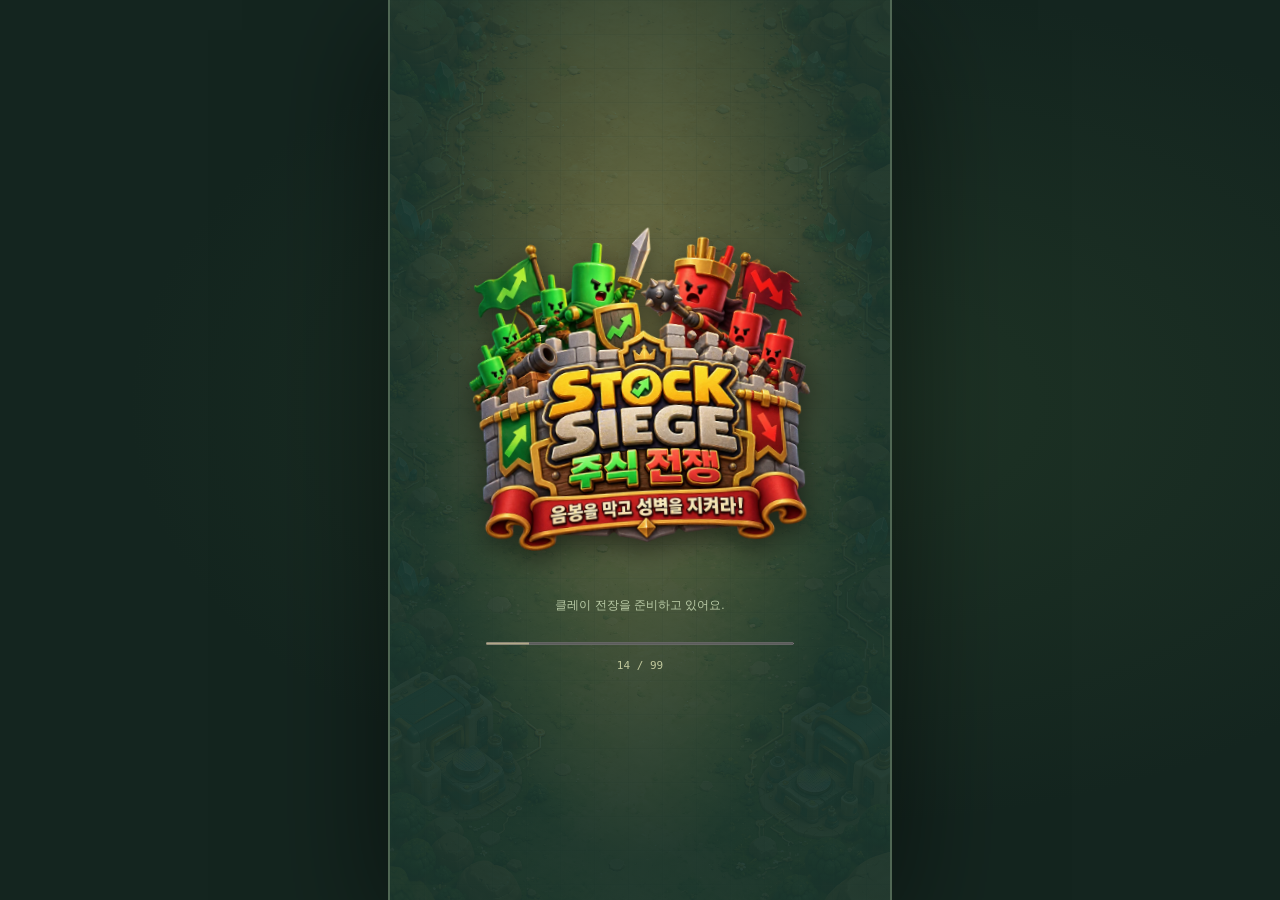
==== commit a29130c8: "v77: compact battle tower info (wall stays visible, no scroll), rear support slot (totem/leverage/bu" ====
--- a/siege/index.html
+++ b/siege/index.html
@@ -1,5 +1,5 @@
 <!doctype html>
-<html lang="ko"><head><meta name="stock-siege-edition" content="campaign"><meta name="stock-siege-api" content="https://siege-relay.jipsa-e3839b.workers.dev"><meta property="og:type" content="website"><meta property="og:site_name" content="주식 전쟁 STOCK SIEGE"><meta property="og:title" content="주식 전쟁 · 음봉 디펜스"><meta property="og:description" content="실시간 한국·미국 주식 시세로 몰려오는 음봉 군단을 클레이 타워로 막아내는 디펜스 게임. 20단계 미션도 바로 플레이!"><meta property="og:url" content="https://jintar.co.kr/siege/"><meta property="og:image" content="https://jintar.co.kr/siege/og.jpg"><meta property="og:image:width" content="1200"><meta property="og:image:height" content="630"><meta property="og:locale" content="ko_KR"><meta name="twitter:card" content="summary_large_image"><meta name="twitter:image" content="https://jintar.co.kr/siege/og.jpg"><link rel="canonical" href="https://jintar.co.kr/siege/"><meta charset="utf-8"><meta name="viewport" content="width=device-width,initial-scale=1,maximum-scale=1,user-scalable=no,viewport-fit=cover"><meta name="theme-color" content="#263e33"><meta name="apple-mobile-web-app-capable" content="yes"><meta name="apple-mobile-web-app-status-bar-style" content="black-translucent"><meta name="description" content="실시간 한국·미국 주식 시세로 몰려오는 음봉 군단을 막아내는 클레이 타워 디펜스 게임"><title>주식 전쟁 — STOCK SIEGE</title><link rel="icon" href="assets/icon-192.png"><link rel="apple-touch-icon" href="assets/icon-180.png"><link rel="manifest" href="manifest.webmanifest"><meta name="apple-mobile-web-app-title" content="주식전쟁"><link rel="preload" href="assets/fonts/jua-picker-v10.ttf" as="font" type="font/ttf" crossorigin><link rel="stylesheet" href="assets/fonts/jua.css"><link rel="stylesheet" href="style.css?v=a507772b24"></head><body>
+<html lang="ko"><head><meta name="stock-siege-edition" content="campaign"><meta name="stock-siege-api" content="https://siege-relay.jipsa-e3839b.workers.dev"><meta property="og:type" content="website"><meta property="og:site_name" content="주식 전쟁 STOCK SIEGE"><meta property="og:title" content="주식 전쟁 · 음봉 디펜스"><meta property="og:description" content="실시간 한국·미국 주식 시세로 몰려오는 음봉 군단을 클레이 타워로 막아내는 디펜스 게임. 20단계 미션도 바로 플레이!"><meta property="og:url" content="https://jintar.co.kr/siege/"><meta property="og:image" content="https://jintar.co.kr/siege/og.jpg"><meta property="og:image:width" content="1200"><meta property="og:image:height" content="630"><meta property="og:locale" content="ko_KR"><meta name="twitter:card" content="summary_large_image"><meta name="twitter:image" content="https://jintar.co.kr/siege/og.jpg"><link rel="canonical" href="https://jintar.co.kr/siege/"><meta charset="utf-8"><meta name="viewport" content="width=device-width,initial-scale=1,maximum-scale=1,user-scalable=no,viewport-fit=cover"><meta name="theme-color" content="#263e33"><meta name="apple-mobile-web-app-capable" content="yes"><meta name="apple-mobile-web-app-status-bar-style" content="black-translucent"><meta name="description" content="실시간 한국·미국 주식 시세로 몰려오는 음봉 군단을 막아내는 클레이 타워 디펜스 게임"><title>주식 전쟁 — STOCK SIEGE</title><link rel="icon" href="assets/icon-192.png"><link rel="apple-touch-icon" href="assets/icon-180.png"><link rel="manifest" href="manifest.webmanifest"><meta name="apple-mobile-web-app-title" content="주식전쟁"><link rel="preload" href="assets/fonts/jua-picker-v10.ttf" as="font" type="font/ttf" crossorigin><link rel="stylesheet" href="assets/fonts/jua.css"><link rel="stylesheet" href="style.css?v=3cc92929bf"></head><body>
 <aside class="desktop-note"><div class="eyebrow">THE MARKET IS YOUR BATTLEFIELD</div><h1>STOCK<br><span>SIEGE.</span></h1><p>시장의 흐름이,<br>하나의 전장이 되다.</p><div class="note-line"></div><p class="small">SOXL · SEMICONDUCTOR SECTOR<br>REAL-TIME SPECTATOR DEFENSE<br><span>CLAY EDITION / VOL. 03</span></p></aside>
 <main id="app"><div id="asset-loading" class="asset-loading" role="status"><h2 class="game-title splash-logo"><img class="game-logo" src="assets/clay/logo-v1.webp" alt="STOCK SIEGE 주식 전쟁 — 음봉을 막고 성벽을 지켜라!"></h2><p id="asset-loading-message">클레이 전장을 준비하고 있어요.</p><progress id="asset-progress" max="36" value="0"></progress><small id="asset-loading-count">0 / 36</small><button id="asset-retry" class="primary" hidden>이미지 다시 불러오기</button></div><header class="hud compact-hud"><div class="compact-quote"><div class="symbol-row"><button id="stock-select" type="button" aria-label="종목 검색" aria-controls="stock-picker" aria-expanded="false">종목</button><span id="data-badge" class="demo-badge">연결 대기</span></div><div class="price-row"><strong id="price">—</strong><span id="change">—</span></div></div><div class="header-right"><div class="daily-spark"><canvas id="daily-chart" width="220" height="64" aria-label="일일 주가 변화 그래프"></canvas><span id="daily-label">1D · 수신 대기</span></div><div class="header-actions"><button id="user-portrait" type="button" class="user-portrait pf-t0" aria-label="내 정보 보기"><span class="pf-wings" aria-hidden="true"></span><span class="pf-face" aria-hidden="true"></span><b id="user-level">1</b></button><button id="market-button" class="icon-button" aria-label="시세 자세히" aria-controls="market-panel" aria-expanded="false">⌁</button><button id="settings-button" class="icon-button" aria-label="전장 설정"><svg viewBox="0 0 24 24" width="19" height="19" aria-hidden="true" fill="none" stroke="currentColor" stroke-width="2.2" stroke-linecap="round" stroke-linejoin="round"><circle cx="12" cy="12" r="3.2"/><path d="M19.4 15a1.7 1.7 0 0 0 .3 1.8l.1.1a2 2 0 1 1-2.8 2.8l-.1-.1a1.7 1.7 0 0 0-1.8-.3 1.7 1.7 0 0 0-1 1.5V21a2 2 0 1 1-4 0v-.1a1.7 1.7 0 0 0-1.1-1.5 1.7 1.7 0 0 0-1.8.3l-.1.1a2 2 0 1 1-2.8-2.8l.1-.1a1.7 1.7 0 0 0 .3-1.8 1.7 1.7 0 0 0-1.5-1H3a2 2 0 1 1 0-4h.1a1.7 1.7 0 0 0 1.5-1.1 1.7 1.7 0 0 0-.3-1.8l-.1-.1a2 2 0 1 1 2.8-2.8l.1.1a1.7 1.7 0 0 0 1.8.3H9a1.7 1.7 0 0 0 1-1.5V3a2 2 0 1 1 4 0v.1a1.7 1.7 0 0 0 1 1.5 1.7 1.7 0 0 0 1.8-.3l.1-.1a2 2 0 1 1 2.8 2.8l-.1.1a1.7 1.7 0 0 0-.3 1.8V9a1.7 1.7 0 0 0 1.5 1H21a2 2 0 1 1 0 4h-.1a1.7 1.7 0 0 0-1.5 1z"/></svg></button></div></div></header>
 <section class="battle" aria-label="주식 전장"><canvas id="battle" aria-label="자동 전투. 캐논을 터치해 선택하거나 드래그해 이동합니다."></canvas><div class="field-status"><span><i class="live-dot"></i><span id="battle-status">데이터 연결 대기</span></span><span id="population">0 HOSTILES</span></div><div id="mission-goal" class="mission-goal" hidden><small id="mg-kicker"></small><strong id="mg-title"></strong><p id="mg-desc"></p><div class="mg-row"><span id="mg-time"></span><span id="mg-rule">성벽이 무너지면 패배</span></div><div id="course-wall" class="course-wall"><i id="course-wall-fill"></i><span id="course-wall-label">성벽 내구도</span></div></div><div id="course-hud" class="course-hud" hidden><button id="course-map-button" aria-label="코스 지도 열기"><small id="course-stage"></small><strong id="course-name"></strong></button><span id="course-countdown"></span><button id="course-pause-button" aria-label="코스 일시정지">Ⅱ</button><div class="course-clock-track"><i id="course-clock-fill"></i></div></div><span id="clock-chip" class="clock-chip" aria-label="현재 시각"></span><div class="float-controls"><button id="back-button" type="button" aria-label="첫 화면으로 나가기"><svg viewBox="0 0 24 24" width="18" height="18" aria-hidden="true" fill="none" stroke="currentColor" stroke-width="2.6" stroke-linecap="round" stroke-linejoin="round"><path d="M15 5l-7 7 7 7"/></svg></button><button id="float-pause" type="button" aria-label="미션 일시정지" hidden><svg viewBox="0 0 24 24" width="18" height="18" aria-hidden="true" fill="none" stroke="currentColor" stroke-width="2.6" stroke-linecap="round" stroke-linejoin="round"><path d="M9 5v14M15 5v14"/></svg></button><button id="fullscreen-button" type="button" aria-label="전체화면"><svg viewBox="0 0 24 24" width="18" height="18" aria-hidden="true" fill="none" stroke="currentColor" stroke-width="2.6" stroke-linecap="round" stroke-linejoin="round"><path d="M4 9V4h5M20 9V4h-5M4 15v5h5M20 15v5h-5"/></svg></button></div><div id="exit-confirm" class="exit-confirm" role="dialog" aria-modal="true" aria-labelledby="exit-title" hidden><div class="exit-card"><strong id="exit-title">첫 화면으로 나갈까요?</strong><p id="exit-text"></p><div class="exit-actions"><button id="exit-cancel" type="button">계속하기</button><button id="exit-ok" type="button">나가기</button></div></div></div><div id="placement-banner" class="placement-banner" hidden><span id="placement-label">성벽 위를 터치해 배치</span><button id="cancel-placement">취소</button></div><div id="toast" role="status" aria-live="polite"></div><div id="connection-notice" class="market-notice"><strong>가격·거래량을 불러오고 있어요</strong><p>Yahoo 1분봉은 API 키 없이 시작합니다.</p><button id="connect-market-button">데이터 상태 보기</button></div></section>
@@ -9,5 +9,5 @@
 <section id="market-panel" class="sheet market-sheet" role="dialog" aria-modal="true" aria-labelledby="market-title" hidden><div class="sheet-handle"></div><button class="close-panel" aria-label="닫기">×</button><div class="eyebrow">MARKET DATA / COMPLETED 1 MIN</div><h2 id="market-title">SOXL 가격·거래량</h2><label class="setting-label" for="market-provider">데이터 공급</label><select id="market-provider"><option value="yahoo">Yahoo 1분봉 · 키 없이 이용</option><option value="alpaca">Alpaca · 기존 키 연결</option></select><p id="market-source" class="muted">Yahoo 실제 1분봉 · 5초마다 확인</p><p id="price-source-time" class="price-source-time">가격 수신 대기</p><div class="volume-summary"><span>마지막 1분 거래량</span><strong id="minute-volume">—</strong><small id="source-time">아직 수신한 데이터가 없습니다.</small></div><p id="volume-basis" class="muted">직전 완료 봉의 실제 거래량과 가격 움직임으로 매수·매도 비중을 추정합니다. 실제 매수·매도 체결 구분이 아닙니다.</p><p id="playback-window" class="playback-window">완료 분봉 수신 대기</p><details id="connect-details" class="connect-details" open><summary>무료 데이터 계정 연결</summary><ol class="key-guide"><li>Alpaca에서 <strong>Paper Trading</strong> 계정을 선택합니다.</li><li>대시보드 오른쪽 <strong>API Keys → Generate New Keys</strong>를 누릅니다.</li><li>생성된 <strong>Key ID</strong>와 <strong>Secret Key</strong>를 아래에 입력합니다.</li></ol><p>이 연결은 이 브라우저에만 적용됩니다. 다른 이용자에게 자동 공유되지 않습니다.</p><p>Alpaca 무료 계정의 Paper API 키를 준비해 주세요. 실제 투자계좌 개설은 필요하지 않습니다. 이 게임은 시세·거래량만 읽습니다.</p><a class="setup-link" href="https://app.alpaca.markets/" target="_blank" rel="noopener">Alpaca 대시보드 열기 ↗</a><form id="market-connect-form" autocomplete="off"><label for="market-key-id">API Key ID</label><input id="market-key-id" type="password" autocomplete="off" required minlength="8" maxlength="200" placeholder="Paper API Key ID"><label for="market-secret">Secret Key</label><input id="market-secret" type="password" autocomplete="off" required minlength="8" maxlength="200" placeholder="Paper Secret Key"><p class="muted">키는 채팅에 보내지 마세요. 연결 정보는 암호화된 보안 쿠키로 보관됩니다.</p><button id="market-connect-submit" class="primary" type="submit">가격·거래량 연결</button><p id="market-connect-status" role="status"></p></form><button id="market-disconnect" class="secondary" type="button" hidden>이 기기 연결 해제</button></details><div class="chart-wrap"><div class="chart-title"><span>1 MIN / OHLCV</span><span id="market-clock">09:30:00 NY</span></div><canvas id="chart" width="560" height="160" aria-label="선택 종목 1분봉 차트"></canvas></div><div class="flow"><span><i class="dot buy"></i><span id="buy-label">추정 매수</span> <b id="buy-volume">—</b></span><div class="flow-track"><i id="flow-fill"></i></div><span><span id="sell-label">추정 매도</span> <b id="sell-volume">—</b><i class="dot sell"></i></span></div><button id="help-button" class="secondary">게임 도움말</button></section>
 <section id="swap-panel" class="sheet tower-sheet" role="dialog" aria-modal="true" aria-labelledby="swap-title" hidden><div class="sheet-handle"></div><button class="close-panel" aria-label="닫기">×</button><div class="eyebrow">DEFENSE LOADOUT</div><div class="tower-menu-heading"><canvas id="swap-icon" width="150" height="130"></canvas><div><h2 id="swap-title">장착 타워</h2><p>짧게 눌러 교체 · 드래그로 이동·자리 교환</p></div></div><div class="tower-quick-actions"><button id="swap-upgrade" class="primary"></button><button id="swap-detail" class="secondary">상세 보기</button><button id="swap-store" class="secondary">보관</button></div><h3>보유 타워로 교체</h3><div id="swap-list" class="reserve-grid"></div><p id="swap-empty" class="muted">보관 중인 다른 타워가 없습니다. 상점에서 구매하면 여기서 교체할 수 있습니다.</p></section><section id="detail-panel" class="sheet" role="dialog" aria-modal="true" aria-labelledby="detail-title" hidden><div class="sheet-handle"></div><button class="close-panel" aria-label="닫기">×</button><div class="eyebrow" id="detail-category">DEFENSE UNIT</div><div class="detail-heading"><canvas id="detail-icon" width="70" height="64"></canvas><div><h2 id="detail-title"></h2><p id="detail-role"></p></div></div><div id="mortar-art" class="mortar-art" hidden><span>CLAY WORKSHOP · COLLECTION</span><canvas id="detail-clay" width="640" height="480" hidden></canvas><img id="detail-master" loading="lazy" src="assets/clay/mortar-master-v1.webp" alt="손으로 빚은 질감의 황토색 박격포와 청록색 받침" width="1254" height="1254"><a id="detail-art-link" href="art.html" target="_blank" rel="noopener">박격포 공방에서 크게 보기 ↗</a></div><div id="detail-stats" class="stats-grid"></div><p id="detail-next" class="next-stats"></p><button id="detail-action" class="primary"></button><button id="detail-install" class="secondary" hidden>보관 타워 설치</button><button id="move-action" class="secondary" hidden>성벽에서 위치 이동</button></section>
 <section id="settings-panel" class="sheet settings-sheet" role="dialog" aria-modal="true" aria-labelledby="settings-title" hidden><div class="sheet-handle"></div><button class="close-panel" aria-label="닫기">×</button><h2 id="settings-title">전장 설정</h2><label class="setting-label">난이도</label><div class="mode-toggle" role="group" aria-label="난이도"></div><div hidden><label class="setting-label" for="data-mode">데이터 모드</label><select id="data-mode"><option value="live">실제 가격·거래량</option><option value="course" disabled>정복 코스 · 가상 장세</option><option value="preview">디자인 검수 · 가상 전투</option></select><p id="data-mode-description" class="muted">라이브 가격·총거래량은 실제 데이터입니다. 매수·매도 구분은 선택한 공급 방식에 따라 추정합니다.</p></div><div hidden><div class="setting-row"><label for="quality">그래픽 품질</label><select id="quality"><option value="auto">자동 최적화</option><option value="high">고화질</option><option value="low">절전</option></select></div></div><div id="simulation-controls" hidden><p class="muted">아래 기능은 가상 데이터로 디자인과 동작을 검수합니다.</p><label class="setting-label" for="scenario">시장 시나리오</label><select id="scenario"></select><div class="setting-row"><span>데모 시계 속도</span><div id="speeds" class="segments"><button data-speed="1">1×</button><button data-speed="2">2×</button><button data-speed="5">5×</button></div></div><div class="test-box"><div class="test-head"><strong>성벽 이동 실험</strong><output id="test-output">0%</output></div><input id="test-range" aria-label="테스트 등락률" type="range" min="-30" max="30" step="1" value="0"><div class="range-labels"><span>−30%</span><span>0%</span><span>+30%</span></div><div class="test-presets"><button data-pct="-30">−30%</button><button data-pct="0">0%</button><button data-pct="30">+30%</button><button data-pct="45">+45%</button></div><button id="resume-market" class="secondary">자동 가상 시세로 복귀</button><p>각 1% 구간을 0.65초씩 이동합니다. +45%로 위치 제한도 확인하세요.</p><div class="test-row"><button id="test-sell">매도 군집 생성</button><button id="test-buy">매수 군집 생성</button></div><label class="setting-label" for="test-energy">장벽 경험치 <output id="energy-output">360 XP</output></label><input id="test-energy" type="range" min="0" max="2310" step="30" value="360"></div></div><a class="setup-link" href="art.html" target="_blank" rel="noopener">클레이 공방 · 타워·캐릭터·성벽 전체 보기 ↗</a><p id="diagnostics" class="muted"></p><div class="field-footer settings-foot"><span id="scenario-label">완만한 상승</span><span id="power">화력 79%</span><span id="fps">60 FPS</span></div></section>
-<section id="help-panel" class="sheet" role="dialog" aria-modal="true" aria-labelledby="help-title" hidden><div class="sheet-handle"></div><button class="close-panel" aria-label="닫기">×</button><div class="eyebrow">FIELD MANUAL / 01</div><h2 id="help-title">시장을 관전하는 전장</h2><p>붉은 음봉은 북쪽에서 성벽을 공격하고, 양봉은 남쪽에서 장벽 경험치를 더합니다. 기본 모드는 09:30~09:31의 완료 1분봉을 09:31~09:32에 나눠 재생합니다. 봉의 고가·저가·몸통·이동폭으로 양봉과 음봉 비중을 추정하며 실제 체결 구분은 아닙니다. AI·반도체 종목은 반도체 친구들, 일반 종목은 녹색 양봉이 등장합니다.</p><div class="manual-step"><b>01</b><p>캐논을 구매해 설치하세요. 짧게 누르면 보유 타워로 교체하고, 끌어서 이동하거나 다른 타워와 자리를 바꿀 수 있습니다.</p></div><div class="manual-step"><b>02</b><p>상점 카드 아래 금액을 눌러 최대 Lv.40까지 즉시 강화하세요. 기관총 Lv.1과 $1,600으로 시작하며, 음봉 처치로 유저 레벨과 설치 한도가 늘어납니다.</p></div><div class="manual-step"><b>03</b><p>주가가 1% 구간을 넘으면 성벽이 움직입니다. 깔린 유닛은 보상이나 회복 없이 사라집니다.</p></div><div class="manual-step"><b>∞</b><p>양봉은 장벽 XP를 올리고 음봉은 XP를 깎습니다. 특정 XP 구간마다 장벽 레벨과 화력이 달라지며, Lv.1에서도 전투는 계속됩니다. 장벽 Lv.8 MAX에서 양봉이 닿으면 XP 대신 골드를 받습니다.</p></div><div class="manual-step"><b>20</b><p>장이 쉬는 날에는 첫 화면의 정복 코스로 입장하세요. 폭락·상승·반등을 체험하는 10–30분짜리 가상 코스 20개가 순서대로 열립니다. 전투 보상은 같은 라이브 전투의 20%이고, 최초 정복 보너스는 한 번만 지급합니다. 코스에서 구매·강화한 타워는 연습용이며 정산 경험치와 골드만 기존 캐릭터에 합산됩니다.</p></div><p class="muted">시세·거래량 관전 게임 · 실제 주문/계좌 기능 없음<br>전투 결과는 가격 생성에 영향을 주지 않습니다.<br>보유 타워·유저 XP·장벽 XP·자금·설정은 이 브라우저에 자동 저장됩니다.</p></section></main><script type="module" src="src/main.js?v=a507772b24"></script></body></html>
+<section id="help-panel" class="sheet" role="dialog" aria-modal="true" aria-labelledby="help-title" hidden><div class="sheet-handle"></div><button class="close-panel" aria-label="닫기">×</button><div class="eyebrow">FIELD MANUAL / 01</div><h2 id="help-title">시장을 관전하는 전장</h2><p>붉은 음봉은 북쪽에서 성벽을 공격하고, 양봉은 남쪽에서 장벽 경험치를 더합니다. 기본 모드는 09:30~09:31의 완료 1분봉을 09:31~09:32에 나눠 재생합니다. 봉의 고가·저가·몸통·이동폭으로 양봉과 음봉 비중을 추정하며 실제 체결 구분은 아닙니다. AI·반도체 종목은 반도체 친구들, 일반 종목은 녹색 양봉이 등장합니다.</p><div class="manual-step"><b>01</b><p>캐논을 구매해 설치하세요. 짧게 누르면 보유 타워로 교체하고, 끌어서 이동하거나 다른 타워와 자리를 바꿀 수 있습니다.</p></div><div class="manual-step"><b>02</b><p>상점 카드 아래 금액을 눌러 최대 Lv.40까지 즉시 강화하세요. 기관총 Lv.1과 $1,600으로 시작하며, 음봉 처치로 유저 레벨과 설치 한도가 늘어납니다.</p></div><div class="manual-step"><b>03</b><p>주가가 1% 구간을 넘으면 성벽이 움직입니다. 깔린 유닛은 보상이나 회복 없이 사라집니다.</p></div><div class="manual-step"><b>∞</b><p>양봉은 장벽 XP를 올리고 음봉은 XP를 깎습니다. 특정 XP 구간마다 장벽 레벨과 화력이 달라지며, Lv.1에서도 전투는 계속됩니다. 장벽 Lv.8 MAX에서 양봉이 닿으면 XP 대신 골드를 받습니다.</p></div><div class="manual-step"><b>20</b><p>장이 쉬는 날에는 첫 화면의 정복 코스로 입장하세요. 폭락·상승·반등을 체험하는 10–30분짜리 가상 코스 20개가 순서대로 열립니다. 전투 보상은 같은 라이브 전투의 20%이고, 최초 정복 보너스는 한 번만 지급합니다. 코스에서 구매·강화한 타워는 연습용이며 정산 경험치와 골드만 기존 캐릭터에 합산됩니다.</p></div><p class="muted">시세·거래량 관전 게임 · 실제 주문/계좌 기능 없음<br>전투 결과는 가격 생성에 영향을 주지 않습니다.<br>보유 타워·유저 XP·장벽 XP·자금·설정은 이 브라우저에 자동 저장됩니다.</p></section></main><script type="module" src="src/main.js?v=3cc92929bf"></script></body></html>
 
--- a/siege/style.css
+++ b/siege/style.css
@@ -1228,3 +1228,18 @@
 .na-plate{left:0!important;right:0!important;margin:0 auto!important;transform:none!important;width:min(340px,calc(100vw - 32px))!important;box-sizing:border-box;padding:10px 14px!important}
 .na-plate>div{flex:1 1 auto;min-width:0}
 .na-plate b{font-size:clamp(16px,5vw,21px)!important}
+/* v77: battle tower info is a compact bottom strip so the wall (and rear slot) stay visible — never scrolls */
+.tower-info.field-info .ti-card{grid-template-columns:64px minmax(0,1fr)!important;padding:22px 22px max(18px,calc(env(safe-area-inset-bottom) + 12px))!important;row-gap:6px!important;max-height:40vh;overflow:hidden!important}
+.tower-info.field-info .ti-hero{width:64px!important;height:64px!important}
+.tower-info.field-info .ti-hero canvas{width:64px!important;height:64px!important}
+.tower-info.field-info .ti-hero b{font-size:10px!important;padding:0 6px!important}
+.tower-info.field-info .ti-stats h3{font-size:16px!important}
+.tower-info.field-info .ti-role{font-size:11px!important;margin:0 0 3px!important;display:-webkit-box;-webkit-line-clamp:1;-webkit-box-orient:vertical;overflow:hidden}
+.tower-info.field-info .ti-ult{display:none!important}
+.tower-info.field-info .ti-rows{grid-template-columns:repeat(3,minmax(0,1fr))!important;column-gap:8px!important;row-gap:2px!important}
+.tower-info.field-info .ti-row{display:flex!important;flex-direction:column!important;align-items:flex-start!important;padding:1px 0!important;gap:0!important;min-width:0}
+.tower-info.field-info .ti-row span{font-size:9.5px!important;line-height:1.2!important;opacity:.75}
+.tower-info.field-info .ti-row b{font-size:12.5px!important;line-height:1.25!important;text-align:left!important;max-width:100%}
+.tower-info.field-info .ti-actions{margin-top:4px!important;grid-column:1/-1}
+.tower-info.field-info .ti-actions button{padding:6px 0!important;min-height:36px!important;font-size:14px!important}
+.tower-info.field-info .ti-help{width:30px!important;height:30px!important;font-size:15px!important}
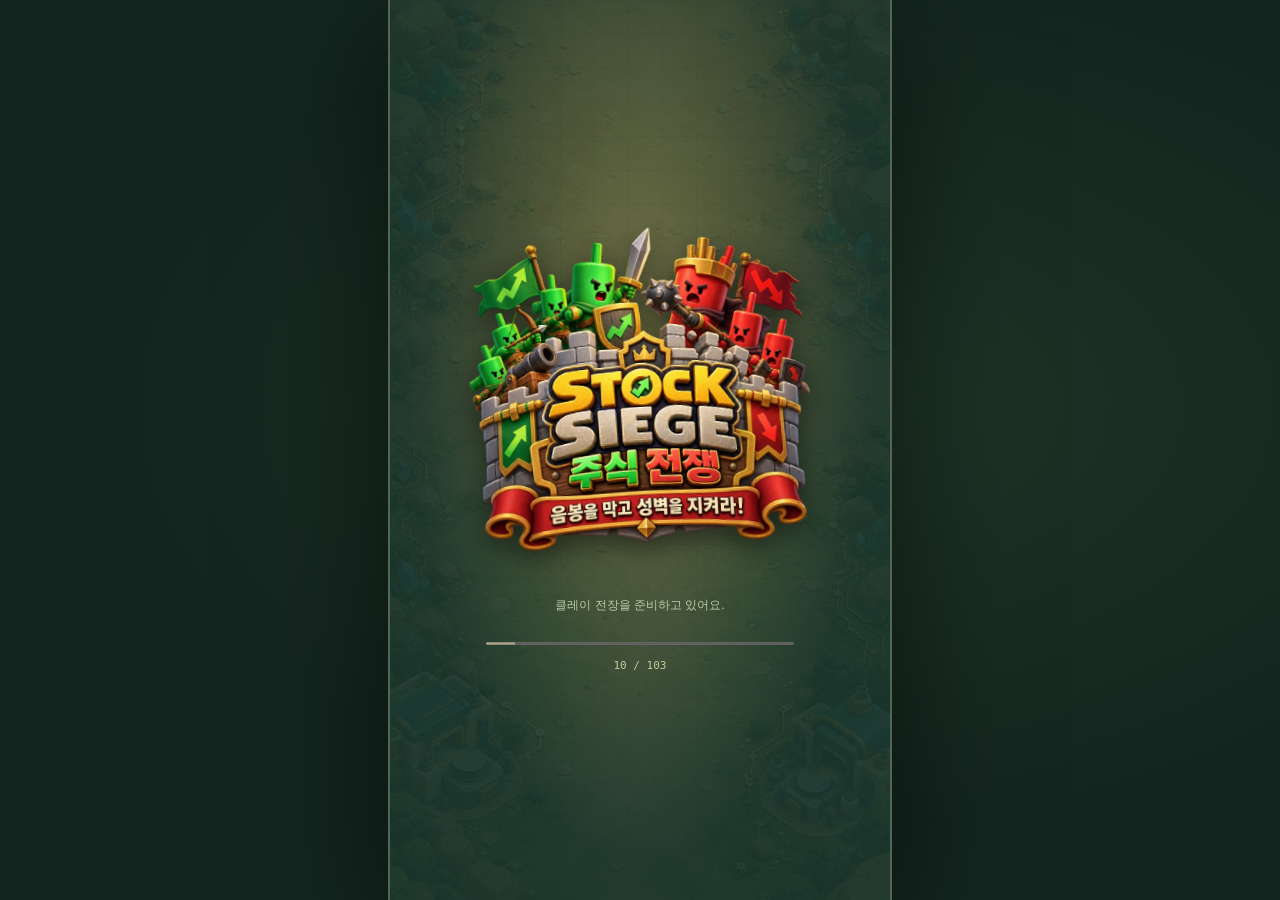
==== commit cf7809c8: "v78: 장대 음봉, GPT ult fx (버핏/마음자로/축복), Fed hawks to wall centre + giant hawk, 성벽 투자, AI 조합 추천 Co-Autho" ====
--- a/siege/index.html
+++ b/siege/index.html
@@ -1,5 +1,5 @@
 <!doctype html>
-<html lang="ko"><head><meta name="stock-siege-edition" content="campaign"><meta name="stock-siege-api" content="https://siege-relay.jipsa-e3839b.workers.dev"><meta property="og:type" content="website"><meta property="og:site_name" content="주식 전쟁 STOCK SIEGE"><meta property="og:title" content="주식 전쟁 · 음봉 디펜스"><meta property="og:description" content="실시간 한국·미국 주식 시세로 몰려오는 음봉 군단을 클레이 타워로 막아내는 디펜스 게임. 20단계 미션도 바로 플레이!"><meta property="og:url" content="https://jintar.co.kr/siege/"><meta property="og:image" content="https://jintar.co.kr/siege/og.jpg"><meta property="og:image:width" content="1200"><meta property="og:image:height" content="630"><meta property="og:locale" content="ko_KR"><meta name="twitter:card" content="summary_large_image"><meta name="twitter:image" content="https://jintar.co.kr/siege/og.jpg"><link rel="canonical" href="https://jintar.co.kr/siege/"><meta charset="utf-8"><meta name="viewport" content="width=device-width,initial-scale=1,maximum-scale=1,user-scalable=no,viewport-fit=cover"><meta name="theme-color" content="#263e33"><meta name="apple-mobile-web-app-capable" content="yes"><meta name="apple-mobile-web-app-status-bar-style" content="black-translucent"><meta name="description" content="실시간 한국·미국 주식 시세로 몰려오는 음봉 군단을 막아내는 클레이 타워 디펜스 게임"><title>주식 전쟁 — STOCK SIEGE</title><link rel="icon" href="assets/icon-192.png"><link rel="apple-touch-icon" href="assets/icon-180.png"><link rel="manifest" href="manifest.webmanifest"><meta name="apple-mobile-web-app-title" content="주식전쟁"><link rel="preload" href="assets/fonts/jua-picker-v10.ttf" as="font" type="font/ttf" crossorigin><link rel="stylesheet" href="assets/fonts/jua.css"><link rel="stylesheet" href="style.css?v=3cc92929bf"></head><body>
+<html lang="ko"><head><meta name="stock-siege-edition" content="campaign"><meta name="stock-siege-api" content="https://siege-relay.jipsa-e3839b.workers.dev"><meta property="og:type" content="website"><meta property="og:site_name" content="주식 전쟁 STOCK SIEGE"><meta property="og:title" content="주식 전쟁 · 음봉 디펜스"><meta property="og:description" content="실시간 한국·미국 주식 시세로 몰려오는 음봉 군단을 클레이 타워로 막아내는 디펜스 게임. 20단계 미션도 바로 플레이!"><meta property="og:url" content="https://jintar.co.kr/siege/"><meta property="og:image" content="https://jintar.co.kr/siege/og.jpg"><meta property="og:image:width" content="1200"><meta property="og:image:height" content="630"><meta property="og:locale" content="ko_KR"><meta name="twitter:card" content="summary_large_image"><meta name="twitter:image" content="https://jintar.co.kr/siege/og.jpg"><link rel="canonical" href="https://jintar.co.kr/siege/"><meta charset="utf-8"><meta name="viewport" content="width=device-width,initial-scale=1,maximum-scale=1,user-scalable=no,viewport-fit=cover"><meta name="theme-color" content="#263e33"><meta name="apple-mobile-web-app-capable" content="yes"><meta name="apple-mobile-web-app-status-bar-style" content="black-translucent"><meta name="description" content="실시간 한국·미국 주식 시세로 몰려오는 음봉 군단을 막아내는 클레이 타워 디펜스 게임"><title>주식 전쟁 — STOCK SIEGE</title><link rel="icon" href="assets/icon-192.png"><link rel="apple-touch-icon" href="assets/icon-180.png"><link rel="manifest" href="manifest.webmanifest"><meta name="apple-mobile-web-app-title" content="주식전쟁"><link rel="preload" href="assets/fonts/jua-picker-v10.ttf" as="font" type="font/ttf" crossorigin><link rel="stylesheet" href="assets/fonts/jua.css"><link rel="stylesheet" href="style.css?v=bbce5924c3"></head><body>
 <aside class="desktop-note"><div class="eyebrow">THE MARKET IS YOUR BATTLEFIELD</div><h1>STOCK<br><span>SIEGE.</span></h1><p>시장의 흐름이,<br>하나의 전장이 되다.</p><div class="note-line"></div><p class="small">SOXL · SEMICONDUCTOR SECTOR<br>REAL-TIME SPECTATOR DEFENSE<br><span>CLAY EDITION / VOL. 03</span></p></aside>
 <main id="app"><div id="asset-loading" class="asset-loading" role="status"><h2 class="game-title splash-logo"><img class="game-logo" src="assets/clay/logo-v1.webp" alt="STOCK SIEGE 주식 전쟁 — 음봉을 막고 성벽을 지켜라!"></h2><p id="asset-loading-message">클레이 전장을 준비하고 있어요.</p><progress id="asset-progress" max="36" value="0"></progress><small id="asset-loading-count">0 / 36</small><button id="asset-retry" class="primary" hidden>이미지 다시 불러오기</button></div><header class="hud compact-hud"><div class="compact-quote"><div class="symbol-row"><button id="stock-select" type="button" aria-label="종목 검색" aria-controls="stock-picker" aria-expanded="false">종목</button><span id="data-badge" class="demo-badge">연결 대기</span></div><div class="price-row"><strong id="price">—</strong><span id="change">—</span></div></div><div class="header-right"><div class="daily-spark"><canvas id="daily-chart" width="220" height="64" aria-label="일일 주가 변화 그래프"></canvas><span id="daily-label">1D · 수신 대기</span></div><div class="header-actions"><button id="user-portrait" type="button" class="user-portrait pf-t0" aria-label="내 정보 보기"><span class="pf-wings" aria-hidden="true"></span><span class="pf-face" aria-hidden="true"></span><b id="user-level">1</b></button><button id="market-button" class="icon-button" aria-label="시세 자세히" aria-controls="market-panel" aria-expanded="false">⌁</button><button id="settings-button" class="icon-button" aria-label="전장 설정"><svg viewBox="0 0 24 24" width="19" height="19" aria-hidden="true" fill="none" stroke="currentColor" stroke-width="2.2" stroke-linecap="round" stroke-linejoin="round"><circle cx="12" cy="12" r="3.2"/><path d="M19.4 15a1.7 1.7 0 0 0 .3 1.8l.1.1a2 2 0 1 1-2.8 2.8l-.1-.1a1.7 1.7 0 0 0-1.8-.3 1.7 1.7 0 0 0-1 1.5V21a2 2 0 1 1-4 0v-.1a1.7 1.7 0 0 0-1.1-1.5 1.7 1.7 0 0 0-1.8.3l-.1.1a2 2 0 1 1-2.8-2.8l.1-.1a1.7 1.7 0 0 0 .3-1.8 1.7 1.7 0 0 0-1.5-1H3a2 2 0 1 1 0-4h.1a1.7 1.7 0 0 0 1.5-1.1 1.7 1.7 0 0 0-.3-1.8l-.1-.1a2 2 0 1 1 2.8-2.8l.1.1a1.7 1.7 0 0 0 1.8.3H9a1.7 1.7 0 0 0 1-1.5V3a2 2 0 1 1 4 0v.1a1.7 1.7 0 0 0 1 1.5 1.7 1.7 0 0 0 1.8-.3l.1-.1a2 2 0 1 1 2.8 2.8l-.1.1a1.7 1.7 0 0 0-.3 1.8V9a1.7 1.7 0 0 0 1.5 1H21a2 2 0 1 1 0 4h-.1a1.7 1.7 0 0 0-1.5 1z"/></svg></button></div></div></header>
 <section class="battle" aria-label="주식 전장"><canvas id="battle" aria-label="자동 전투. 캐논을 터치해 선택하거나 드래그해 이동합니다."></canvas><div class="field-status"><span><i class="live-dot"></i><span id="battle-status">데이터 연결 대기</span></span><span id="population">0 HOSTILES</span></div><div id="mission-goal" class="mission-goal" hidden><small id="mg-kicker"></small><strong id="mg-title"></strong><p id="mg-desc"></p><div class="mg-row"><span id="mg-time"></span><span id="mg-rule">성벽이 무너지면 패배</span></div><div id="course-wall" class="course-wall"><i id="course-wall-fill"></i><span id="course-wall-label">성벽 내구도</span></div></div><div id="course-hud" class="course-hud" hidden><button id="course-map-button" aria-label="코스 지도 열기"><small id="course-stage"></small><strong id="course-name"></strong></button><span id="course-countdown"></span><button id="course-pause-button" aria-label="코스 일시정지">Ⅱ</button><div class="course-clock-track"><i id="course-clock-fill"></i></div></div><span id="clock-chip" class="clock-chip" aria-label="현재 시각"></span><div class="float-controls"><button id="back-button" type="button" aria-label="첫 화면으로 나가기"><svg viewBox="0 0 24 24" width="18" height="18" aria-hidden="true" fill="none" stroke="currentColor" stroke-width="2.6" stroke-linecap="round" stroke-linejoin="round"><path d="M15 5l-7 7 7 7"/></svg></button><button id="float-pause" type="button" aria-label="미션 일시정지" hidden><svg viewBox="0 0 24 24" width="18" height="18" aria-hidden="true" fill="none" stroke="currentColor" stroke-width="2.6" stroke-linecap="round" stroke-linejoin="round"><path d="M9 5v14M15 5v14"/></svg></button><button id="fullscreen-button" type="button" aria-label="전체화면"><svg viewBox="0 0 24 24" width="18" height="18" aria-hidden="true" fill="none" stroke="currentColor" stroke-width="2.6" stroke-linecap="round" stroke-linejoin="round"><path d="M4 9V4h5M20 9V4h-5M4 15v5h5M20 15v5h-5"/></svg></button></div><div id="exit-confirm" class="exit-confirm" role="dialog" aria-modal="true" aria-labelledby="exit-title" hidden><div class="exit-card"><strong id="exit-title">첫 화면으로 나갈까요?</strong><p id="exit-text"></p><div class="exit-actions"><button id="exit-cancel" type="button">계속하기</button><button id="exit-ok" type="button">나가기</button></div></div></div><div id="placement-banner" class="placement-banner" hidden><span id="placement-label">성벽 위를 터치해 배치</span><button id="cancel-placement">취소</button></div><div id="toast" role="status" aria-live="polite"></div><div id="connection-notice" class="market-notice"><strong>가격·거래량을 불러오고 있어요</strong><p>Yahoo 1분봉은 API 키 없이 시작합니다.</p><button id="connect-market-button">데이터 상태 보기</button></div></section>
@@ -9,5 +9,5 @@
 <section id="market-panel" class="sheet market-sheet" role="dialog" aria-modal="true" aria-labelledby="market-title" hidden><div class="sheet-handle"></div><button class="close-panel" aria-label="닫기">×</button><div class="eyebrow">MARKET DATA / COMPLETED 1 MIN</div><h2 id="market-title">SOXL 가격·거래량</h2><label class="setting-label" for="market-provider">데이터 공급</label><select id="market-provider"><option value="yahoo">Yahoo 1분봉 · 키 없이 이용</option><option value="alpaca">Alpaca · 기존 키 연결</option></select><p id="market-source" class="muted">Yahoo 실제 1분봉 · 5초마다 확인</p><p id="price-source-time" class="price-source-time">가격 수신 대기</p><div class="volume-summary"><span>마지막 1분 거래량</span><strong id="minute-volume">—</strong><small id="source-time">아직 수신한 데이터가 없습니다.</small></div><p id="volume-basis" class="muted">직전 완료 봉의 실제 거래량과 가격 움직임으로 매수·매도 비중을 추정합니다. 실제 매수·매도 체결 구분이 아닙니다.</p><p id="playback-window" class="playback-window">완료 분봉 수신 대기</p><details id="connect-details" class="connect-details" open><summary>무료 데이터 계정 연결</summary><ol class="key-guide"><li>Alpaca에서 <strong>Paper Trading</strong> 계정을 선택합니다.</li><li>대시보드 오른쪽 <strong>API Keys → Generate New Keys</strong>를 누릅니다.</li><li>생성된 <strong>Key ID</strong>와 <strong>Secret Key</strong>를 아래에 입력합니다.</li></ol><p>이 연결은 이 브라우저에만 적용됩니다. 다른 이용자에게 자동 공유되지 않습니다.</p><p>Alpaca 무료 계정의 Paper API 키를 준비해 주세요. 실제 투자계좌 개설은 필요하지 않습니다. 이 게임은 시세·거래량만 읽습니다.</p><a class="setup-link" href="https://app.alpaca.markets/" target="_blank" rel="noopener">Alpaca 대시보드 열기 ↗</a><form id="market-connect-form" autocomplete="off"><label for="market-key-id">API Key ID</label><input id="market-key-id" type="password" autocomplete="off" required minlength="8" maxlength="200" placeholder="Paper API Key ID"><label for="market-secret">Secret Key</label><input id="market-secret" type="password" autocomplete="off" required minlength="8" maxlength="200" placeholder="Paper Secret Key"><p class="muted">키는 채팅에 보내지 마세요. 연결 정보는 암호화된 보안 쿠키로 보관됩니다.</p><button id="market-connect-submit" class="primary" type="submit">가격·거래량 연결</button><p id="market-connect-status" role="status"></p></form><button id="market-disconnect" class="secondary" type="button" hidden>이 기기 연결 해제</button></details><div class="chart-wrap"><div class="chart-title"><span>1 MIN / OHLCV</span><span id="market-clock">09:30:00 NY</span></div><canvas id="chart" width="560" height="160" aria-label="선택 종목 1분봉 차트"></canvas></div><div class="flow"><span><i class="dot buy"></i><span id="buy-label">추정 매수</span> <b id="buy-volume">—</b></span><div class="flow-track"><i id="flow-fill"></i></div><span><span id="sell-label">추정 매도</span> <b id="sell-volume">—</b><i class="dot sell"></i></span></div><button id="help-button" class="secondary">게임 도움말</button></section>
 <section id="swap-panel" class="sheet tower-sheet" role="dialog" aria-modal="true" aria-labelledby="swap-title" hidden><div class="sheet-handle"></div><button class="close-panel" aria-label="닫기">×</button><div class="eyebrow">DEFENSE LOADOUT</div><div class="tower-menu-heading"><canvas id="swap-icon" width="150" height="130"></canvas><div><h2 id="swap-title">장착 타워</h2><p>짧게 눌러 교체 · 드래그로 이동·자리 교환</p></div></div><div class="tower-quick-actions"><button id="swap-upgrade" class="primary"></button><button id="swap-detail" class="secondary">상세 보기</button><button id="swap-store" class="secondary">보관</button></div><h3>보유 타워로 교체</h3><div id="swap-list" class="reserve-grid"></div><p id="swap-empty" class="muted">보관 중인 다른 타워가 없습니다. 상점에서 구매하면 여기서 교체할 수 있습니다.</p></section><section id="detail-panel" class="sheet" role="dialog" aria-modal="true" aria-labelledby="detail-title" hidden><div class="sheet-handle"></div><button class="close-panel" aria-label="닫기">×</button><div class="eyebrow" id="detail-category">DEFENSE UNIT</div><div class="detail-heading"><canvas id="detail-icon" width="70" height="64"></canvas><div><h2 id="detail-title"></h2><p id="detail-role"></p></div></div><div id="mortar-art" class="mortar-art" hidden><span>CLAY WORKSHOP · COLLECTION</span><canvas id="detail-clay" width="640" height="480" hidden></canvas><img id="detail-master" loading="lazy" src="assets/clay/mortar-master-v1.webp" alt="손으로 빚은 질감의 황토색 박격포와 청록색 받침" width="1254" height="1254"><a id="detail-art-link" href="art.html" target="_blank" rel="noopener">박격포 공방에서 크게 보기 ↗</a></div><div id="detail-stats" class="stats-grid"></div><p id="detail-next" class="next-stats"></p><button id="detail-action" class="primary"></button><button id="detail-install" class="secondary" hidden>보관 타워 설치</button><button id="move-action" class="secondary" hidden>성벽에서 위치 이동</button></section>
 <section id="settings-panel" class="sheet settings-sheet" role="dialog" aria-modal="true" aria-labelledby="settings-title" hidden><div class="sheet-handle"></div><button class="close-panel" aria-label="닫기">×</button><h2 id="settings-title">전장 설정</h2><label class="setting-label">난이도</label><div class="mode-toggle" role="group" aria-label="난이도"></div><div hidden><label class="setting-label" for="data-mode">데이터 모드</label><select id="data-mode"><option value="live">실제 가격·거래량</option><option value="course" disabled>정복 코스 · 가상 장세</option><option value="preview">디자인 검수 · 가상 전투</option></select><p id="data-mode-description" class="muted">라이브 가격·총거래량은 실제 데이터입니다. 매수·매도 구분은 선택한 공급 방식에 따라 추정합니다.</p></div><div hidden><div class="setting-row"><label for="quality">그래픽 품질</label><select id="quality"><option value="auto">자동 최적화</option><option value="high">고화질</option><option value="low">절전</option></select></div></div><div id="simulation-controls" hidden><p class="muted">아래 기능은 가상 데이터로 디자인과 동작을 검수합니다.</p><label class="setting-label" for="scenario">시장 시나리오</label><select id="scenario"></select><div class="setting-row"><span>데모 시계 속도</span><div id="speeds" class="segments"><button data-speed="1">1×</button><button data-speed="2">2×</button><button data-speed="5">5×</button></div></div><div class="test-box"><div class="test-head"><strong>성벽 이동 실험</strong><output id="test-output">0%</output></div><input id="test-range" aria-label="테스트 등락률" type="range" min="-30" max="30" step="1" value="0"><div class="range-labels"><span>−30%</span><span>0%</span><span>+30%</span></div><div class="test-presets"><button data-pct="-30">−30%</button><button data-pct="0">0%</button><button data-pct="30">+30%</button><button data-pct="45">+45%</button></div><button id="resume-market" class="secondary">자동 가상 시세로 복귀</button><p>각 1% 구간을 0.65초씩 이동합니다. +45%로 위치 제한도 확인하세요.</p><div class="test-row"><button id="test-sell">매도 군집 생성</button><button id="test-buy">매수 군집 생성</button></div><label class="setting-label" for="test-energy">장벽 경험치 <output id="energy-output">360 XP</output></label><input id="test-energy" type="range" min="0" max="2310" step="30" value="360"></div></div><a class="setup-link" href="art.html" target="_blank" rel="noopener">클레이 공방 · 타워·캐릭터·성벽 전체 보기 ↗</a><p id="diagnostics" class="muted"></p><div class="field-footer settings-foot"><span id="scenario-label">완만한 상승</span><span id="power">화력 79%</span><span id="fps">60 FPS</span></div></section>
-<section id="help-panel" class="sheet" role="dialog" aria-modal="true" aria-labelledby="help-title" hidden><div class="sheet-handle"></div><button class="close-panel" aria-label="닫기">×</button><div class="eyebrow">FIELD MANUAL / 01</div><h2 id="help-title">시장을 관전하는 전장</h2><p>붉은 음봉은 북쪽에서 성벽을 공격하고, 양봉은 남쪽에서 장벽 경험치를 더합니다. 기본 모드는 09:30~09:31의 완료 1분봉을 09:31~09:32에 나눠 재생합니다. 봉의 고가·저가·몸통·이동폭으로 양봉과 음봉 비중을 추정하며 실제 체결 구분은 아닙니다. AI·반도체 종목은 반도체 친구들, 일반 종목은 녹색 양봉이 등장합니다.</p><div class="manual-step"><b>01</b><p>캐논을 구매해 설치하세요. 짧게 누르면 보유 타워로 교체하고, 끌어서 이동하거나 다른 타워와 자리를 바꿀 수 있습니다.</p></div><div class="manual-step"><b>02</b><p>상점 카드 아래 금액을 눌러 최대 Lv.40까지 즉시 강화하세요. 기관총 Lv.1과 $1,600으로 시작하며, 음봉 처치로 유저 레벨과 설치 한도가 늘어납니다.</p></div><div class="manual-step"><b>03</b><p>주가가 1% 구간을 넘으면 성벽이 움직입니다. 깔린 유닛은 보상이나 회복 없이 사라집니다.</p></div><div class="manual-step"><b>∞</b><p>양봉은 장벽 XP를 올리고 음봉은 XP를 깎습니다. 특정 XP 구간마다 장벽 레벨과 화력이 달라지며, Lv.1에서도 전투는 계속됩니다. 장벽 Lv.8 MAX에서 양봉이 닿으면 XP 대신 골드를 받습니다.</p></div><div class="manual-step"><b>20</b><p>장이 쉬는 날에는 첫 화면의 정복 코스로 입장하세요. 폭락·상승·반등을 체험하는 10–30분짜리 가상 코스 20개가 순서대로 열립니다. 전투 보상은 같은 라이브 전투의 20%이고, 최초 정복 보너스는 한 번만 지급합니다. 코스에서 구매·강화한 타워는 연습용이며 정산 경험치와 골드만 기존 캐릭터에 합산됩니다.</p></div><p class="muted">시세·거래량 관전 게임 · 실제 주문/계좌 기능 없음<br>전투 결과는 가격 생성에 영향을 주지 않습니다.<br>보유 타워·유저 XP·장벽 XP·자금·설정은 이 브라우저에 자동 저장됩니다.</p></section></main><script type="module" src="src/main.js?v=3cc92929bf"></script></body></html>
+<section id="help-panel" class="sheet" role="dialog" aria-modal="true" aria-labelledby="help-title" hidden><div class="sheet-handle"></div><button class="close-panel" aria-label="닫기">×</button><div class="eyebrow">FIELD MANUAL / 01</div><h2 id="help-title">시장을 관전하는 전장</h2><p>붉은 음봉은 북쪽에서 성벽을 공격하고, 양봉은 남쪽에서 장벽 경험치를 더합니다. 기본 모드는 09:30~09:31의 완료 1분봉을 09:31~09:32에 나눠 재생합니다. 봉의 고가·저가·몸통·이동폭으로 양봉과 음봉 비중을 추정하며 실제 체결 구분은 아닙니다. AI·반도체 종목은 반도체 친구들, 일반 종목은 녹색 양봉이 등장합니다.</p><div class="manual-step"><b>01</b><p>캐논을 구매해 설치하세요. 짧게 누르면 보유 타워로 교체하고, 끌어서 이동하거나 다른 타워와 자리를 바꿀 수 있습니다.</p></div><div class="manual-step"><b>02</b><p>상점 카드 아래 금액을 눌러 최대 Lv.40까지 즉시 강화하세요. 기관총 Lv.1과 $1,600으로 시작하며, 음봉 처치로 유저 레벨과 설치 한도가 늘어납니다.</p></div><div class="manual-step"><b>03</b><p>주가가 1% 구간을 넘으면 성벽이 움직입니다. 깔린 유닛은 보상이나 회복 없이 사라집니다.</p></div><div class="manual-step"><b>∞</b><p>양봉은 장벽 XP를 올리고 음봉은 XP를 깎습니다. 특정 XP 구간마다 장벽 레벨과 화력이 달라지며, Lv.1에서도 전투는 계속됩니다. 장벽 Lv.8 MAX에서 양봉이 닿으면 XP 대신 골드를 받습니다.</p></div><div class="manual-step"><b>20</b><p>장이 쉬는 날에는 첫 화면의 정복 코스로 입장하세요. 폭락·상승·반등을 체험하는 10–30분짜리 가상 코스 20개가 순서대로 열립니다. 전투 보상은 같은 라이브 전투의 20%이고, 최초 정복 보너스는 한 번만 지급합니다. 코스에서 구매·강화한 타워는 연습용이며 정산 경험치와 골드만 기존 캐릭터에 합산됩니다.</p></div><p class="muted">시세·거래량 관전 게임 · 실제 주문/계좌 기능 없음<br>전투 결과는 가격 생성에 영향을 주지 않습니다.<br>보유 타워·유저 XP·장벽 XP·자금·설정은 이 브라우저에 자동 저장됩니다.</p></section></main><script type="module" src="src/main.js?v=bbce5924c3"></script></body></html>
 
--- a/siege/style.css
+++ b/siege/style.css
@@ -1243,3 +1243,26 @@
 .tower-info.field-info .ti-actions{margin-top:4px!important;grid-column:1/-1}
 .tower-info.field-info .ti-actions button{padding:6px 0!important;min-height:36px!important;font-size:14px!important}
 .tower-info.field-info .ti-help{width:30px!important;height:30px!important;font-size:15px!important}
+/* v78: wall investment row */
+.wi-invest{display:flex;align-items:center;gap:10px;margin:8px 0 4px;padding:8px 10px;border-radius:12px;background:#fff6dccc;box-shadow:inset 0 0 0 1.5px #c99a4a}
+.wi-invest>div{flex:1 1 auto;min-width:0;display:flex;flex-direction:column;gap:1px}
+.wi-invest span{font:400 12px/1.2 var(--gk-font);color:#6a4a1a}
+.wi-invest b{font:400 16px/1.2 var(--gk-font);color:#2f6b1d}
+.wi-invest small{font-size:10px;color:#8a7350;word-break:keep-all}
+.wi-invest-btn{flex:0 0 auto;min-width:96px;min-height:40px;padding:6px 10px!important;white-space:nowrap;border:0!important;border-style:solid!important;border-image-source:url(assets/clay/ui-btn-green-v1.webp)!important;border-image-slice:38 fill!important;border-image-width:18px!important;background:none!important;color:#fff!important;font:400 14px/1 var(--gk-font)!important;-webkit-text-stroke:3px #1d4a10;paint-order:stroke fill}
+.wi-invest-btn:disabled{filter:grayscale(.7)}
+/* v78: AI combo popup */
+#float-ai b{font:400 13px/1 var(--gk-font);letter-spacing:.5px}
+.ai-card{display:flex!important;flex-direction:column!important;gap:8px!important;max-height:86vh;overflow:auto}
+.ai-title{margin:0!important;text-align:center;font:400 20px/1.2 var(--gk-font)!important}
+.ai-sub,.ai-empty{margin:0!important;text-align:center;font-size:13px;color:#6a4a1a;word-break:keep-all}
+.ai-sub b{color:#b0420e;font-size:15px}
+.ai-grid{display:grid;grid-template-columns:repeat(3,minmax(0,1fr));gap:8px}
+.ai-slot{display:flex;flex-direction:column;align-items:center;min-width:0;padding:6px 4px;border-radius:12px;background:#fff6dccc;box-shadow:inset 0 0 0 1.5px #c99a4a}
+.ai-slot canvas{width:100%;max-width:84px;height:auto;aspect-ratio:96/84}
+.ai-slot strong{font:400 13px/1.2 var(--gk-font);max-width:100%;overflow:hidden;text-overflow:ellipsis;white-space:nowrap}
+.ai-slot small{font-size:10px;color:#8a7350;white-space:nowrap;max-width:100%;overflow:hidden;text-overflow:ellipsis}
+/* v78: wall popup grows to fit the invest row (still a bottom sheet over the battle) */
+.wall-pop .ti-card.wall-info{max-height:none!important;height:auto!important}
+.wall-pop .wi-hint{margin:4px 0 0!important;font-size:11px!important;line-height:1.35!important;word-break:keep-all}
+.wall-pop .wi-invest{margin:6px 0 2px}
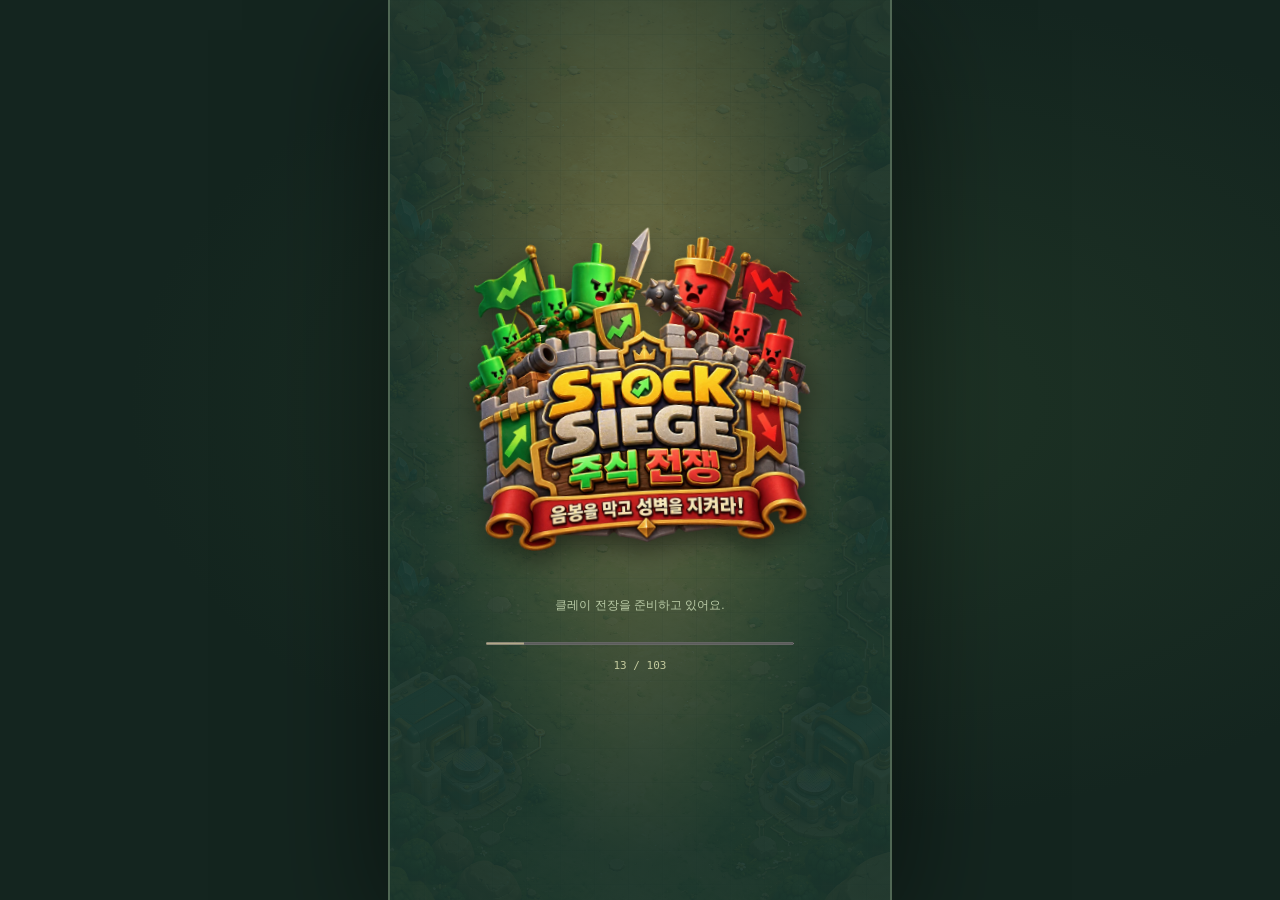
==== commit 933eb64a: "v79: login/sync merges saves field by field (player XP, card levels, missions, kills, investment = m" ====
--- a/siege/index.html
+++ b/siege/index.html
@@ -1,5 +1,5 @@
 <!doctype html>
-<html lang="ko"><head><meta name="stock-siege-edition" content="campaign"><meta name="stock-siege-api" content="https://siege-relay.jipsa-e3839b.workers.dev"><meta property="og:type" content="website"><meta property="og:site_name" content="주식 전쟁 STOCK SIEGE"><meta property="og:title" content="주식 전쟁 · 음봉 디펜스"><meta property="og:description" content="실시간 한국·미국 주식 시세로 몰려오는 음봉 군단을 클레이 타워로 막아내는 디펜스 게임. 20단계 미션도 바로 플레이!"><meta property="og:url" content="https://jintar.co.kr/siege/"><meta property="og:image" content="https://jintar.co.kr/siege/og.jpg"><meta property="og:image:width" content="1200"><meta property="og:image:height" content="630"><meta property="og:locale" content="ko_KR"><meta name="twitter:card" content="summary_large_image"><meta name="twitter:image" content="https://jintar.co.kr/siege/og.jpg"><link rel="canonical" href="https://jintar.co.kr/siege/"><meta charset="utf-8"><meta name="viewport" content="width=device-width,initial-scale=1,maximum-scale=1,user-scalable=no,viewport-fit=cover"><meta name="theme-color" content="#263e33"><meta name="apple-mobile-web-app-capable" content="yes"><meta name="apple-mobile-web-app-status-bar-style" content="black-translucent"><meta name="description" content="실시간 한국·미국 주식 시세로 몰려오는 음봉 군단을 막아내는 클레이 타워 디펜스 게임"><title>주식 전쟁 — STOCK SIEGE</title><link rel="icon" href="assets/icon-192.png"><link rel="apple-touch-icon" href="assets/icon-180.png"><link rel="manifest" href="manifest.webmanifest"><meta name="apple-mobile-web-app-title" content="주식전쟁"><link rel="preload" href="assets/fonts/jua-picker-v10.ttf" as="font" type="font/ttf" crossorigin><link rel="stylesheet" href="assets/fonts/jua.css"><link rel="stylesheet" href="style.css?v=bbce5924c3"></head><body>
+<html lang="ko"><head><meta name="stock-siege-edition" content="campaign"><meta name="stock-siege-api" content="https://siege-relay.jipsa-e3839b.workers.dev"><meta property="og:type" content="website"><meta property="og:site_name" content="주식 전쟁 STOCK SIEGE"><meta property="og:title" content="주식 전쟁 · 음봉 디펜스"><meta property="og:description" content="실시간 한국·미국 주식 시세로 몰려오는 음봉 군단을 클레이 타워로 막아내는 디펜스 게임. 20단계 미션도 바로 플레이!"><meta property="og:url" content="https://jintar.co.kr/siege/"><meta property="og:image" content="https://jintar.co.kr/siege/og.jpg"><meta property="og:image:width" content="1200"><meta property="og:image:height" content="630"><meta property="og:locale" content="ko_KR"><meta name="twitter:card" content="summary_large_image"><meta name="twitter:image" content="https://jintar.co.kr/siege/og.jpg"><link rel="canonical" href="https://jintar.co.kr/siege/"><meta charset="utf-8"><meta name="viewport" content="width=device-width,initial-scale=1,maximum-scale=1,user-scalable=no,viewport-fit=cover"><meta name="theme-color" content="#263e33"><meta name="apple-mobile-web-app-capable" content="yes"><meta name="apple-mobile-web-app-status-bar-style" content="black-translucent"><meta name="description" content="실시간 한국·미국 주식 시세로 몰려오는 음봉 군단을 막아내는 클레이 타워 디펜스 게임"><title>주식 전쟁 — STOCK SIEGE</title><link rel="icon" href="assets/icon-192.png"><link rel="apple-touch-icon" href="assets/icon-180.png"><link rel="manifest" href="manifest.webmanifest"><meta name="apple-mobile-web-app-title" content="주식전쟁"><link rel="preload" href="assets/fonts/jua-picker-v10.ttf" as="font" type="font/ttf" crossorigin><link rel="stylesheet" href="assets/fonts/jua.css"><link rel="stylesheet" href="style.css?v=19af3ae636"></head><body>
 <aside class="desktop-note"><div class="eyebrow">THE MARKET IS YOUR BATTLEFIELD</div><h1>STOCK<br><span>SIEGE.</span></h1><p>시장의 흐름이,<br>하나의 전장이 되다.</p><div class="note-line"></div><p class="small">SOXL · SEMICONDUCTOR SECTOR<br>REAL-TIME SPECTATOR DEFENSE<br><span>CLAY EDITION / VOL. 03</span></p></aside>
 <main id="app"><div id="asset-loading" class="asset-loading" role="status"><h2 class="game-title splash-logo"><img class="game-logo" src="assets/clay/logo-v1.webp" alt="STOCK SIEGE 주식 전쟁 — 음봉을 막고 성벽을 지켜라!"></h2><p id="asset-loading-message">클레이 전장을 준비하고 있어요.</p><progress id="asset-progress" max="36" value="0"></progress><small id="asset-loading-count">0 / 36</small><button id="asset-retry" class="primary" hidden>이미지 다시 불러오기</button></div><header class="hud compact-hud"><div class="compact-quote"><div class="symbol-row"><button id="stock-select" type="button" aria-label="종목 검색" aria-controls="stock-picker" aria-expanded="false">종목</button><span id="data-badge" class="demo-badge">연결 대기</span></div><div class="price-row"><strong id="price">—</strong><span id="change">—</span></div></div><div class="header-right"><div class="daily-spark"><canvas id="daily-chart" width="220" height="64" aria-label="일일 주가 변화 그래프"></canvas><span id="daily-label">1D · 수신 대기</span></div><div class="header-actions"><button id="user-portrait" type="button" class="user-portrait pf-t0" aria-label="내 정보 보기"><span class="pf-wings" aria-hidden="true"></span><span class="pf-face" aria-hidden="true"></span><b id="user-level">1</b></button><button id="market-button" class="icon-button" aria-label="시세 자세히" aria-controls="market-panel" aria-expanded="false">⌁</button><button id="settings-button" class="icon-button" aria-label="전장 설정"><svg viewBox="0 0 24 24" width="19" height="19" aria-hidden="true" fill="none" stroke="currentColor" stroke-width="2.2" stroke-linecap="round" stroke-linejoin="round"><circle cx="12" cy="12" r="3.2"/><path d="M19.4 15a1.7 1.7 0 0 0 .3 1.8l.1.1a2 2 0 1 1-2.8 2.8l-.1-.1a1.7 1.7 0 0 0-1.8-.3 1.7 1.7 0 0 0-1 1.5V21a2 2 0 1 1-4 0v-.1a1.7 1.7 0 0 0-1.1-1.5 1.7 1.7 0 0 0-1.8.3l-.1.1a2 2 0 1 1-2.8-2.8l.1-.1a1.7 1.7 0 0 0 .3-1.8 1.7 1.7 0 0 0-1.5-1H3a2 2 0 1 1 0-4h.1a1.7 1.7 0 0 0 1.5-1.1 1.7 1.7 0 0 0-.3-1.8l-.1-.1a2 2 0 1 1 2.8-2.8l.1.1a1.7 1.7 0 0 0 1.8.3H9a1.7 1.7 0 0 0 1-1.5V3a2 2 0 1 1 4 0v.1a1.7 1.7 0 0 0 1 1.5 1.7 1.7 0 0 0 1.8-.3l.1-.1a2 2 0 1 1 2.8 2.8l-.1.1a1.7 1.7 0 0 0-.3 1.8V9a1.7 1.7 0 0 0 1.5 1H21a2 2 0 1 1 0 4h-.1a1.7 1.7 0 0 0-1.5 1z"/></svg></button></div></div></header>
 <section class="battle" aria-label="주식 전장"><canvas id="battle" aria-label="자동 전투. 캐논을 터치해 선택하거나 드래그해 이동합니다."></canvas><div class="field-status"><span><i class="live-dot"></i><span id="battle-status">데이터 연결 대기</span></span><span id="population">0 HOSTILES</span></div><div id="mission-goal" class="mission-goal" hidden><small id="mg-kicker"></small><strong id="mg-title"></strong><p id="mg-desc"></p><div class="mg-row"><span id="mg-time"></span><span id="mg-rule">성벽이 무너지면 패배</span></div><div id="course-wall" class="course-wall"><i id="course-wall-fill"></i><span id="course-wall-label">성벽 내구도</span></div></div><div id="course-hud" class="course-hud" hidden><button id="course-map-button" aria-label="코스 지도 열기"><small id="course-stage"></small><strong id="course-name"></strong></button><span id="course-countdown"></span><button id="course-pause-button" aria-label="코스 일시정지">Ⅱ</button><div class="course-clock-track"><i id="course-clock-fill"></i></div></div><span id="clock-chip" class="clock-chip" aria-label="현재 시각"></span><div class="float-controls"><button id="back-button" type="button" aria-label="첫 화면으로 나가기"><svg viewBox="0 0 24 24" width="18" height="18" aria-hidden="true" fill="none" stroke="currentColor" stroke-width="2.6" stroke-linecap="round" stroke-linejoin="round"><path d="M15 5l-7 7 7 7"/></svg></button><button id="float-pause" type="button" aria-label="미션 일시정지" hidden><svg viewBox="0 0 24 24" width="18" height="18" aria-hidden="true" fill="none" stroke="currentColor" stroke-width="2.6" stroke-linecap="round" stroke-linejoin="round"><path d="M9 5v14M15 5v14"/></svg></button><button id="fullscreen-button" type="button" aria-label="전체화면"><svg viewBox="0 0 24 24" width="18" height="18" aria-hidden="true" fill="none" stroke="currentColor" stroke-width="2.6" stroke-linecap="round" stroke-linejoin="round"><path d="M4 9V4h5M20 9V4h-5M4 15v5h5M20 15v5h-5"/></svg></button></div><div id="exit-confirm" class="exit-confirm" role="dialog" aria-modal="true" aria-labelledby="exit-title" hidden><div class="exit-card"><strong id="exit-title">첫 화면으로 나갈까요?</strong><p id="exit-text"></p><div class="exit-actions"><button id="exit-cancel" type="button">계속하기</button><button id="exit-ok" type="button">나가기</button></div></div></div><div id="placement-banner" class="placement-banner" hidden><span id="placement-label">성벽 위를 터치해 배치</span><button id="cancel-placement">취소</button></div><div id="toast" role="status" aria-live="polite"></div><div id="connection-notice" class="market-notice"><strong>가격·거래량을 불러오고 있어요</strong><p>Yahoo 1분봉은 API 키 없이 시작합니다.</p><button id="connect-market-button">데이터 상태 보기</button></div></section>
@@ -9,5 +9,5 @@
 <section id="market-panel" class="sheet market-sheet" role="dialog" aria-modal="true" aria-labelledby="market-title" hidden><div class="sheet-handle"></div><button class="close-panel" aria-label="닫기">×</button><div class="eyebrow">MARKET DATA / COMPLETED 1 MIN</div><h2 id="market-title">SOXL 가격·거래량</h2><label class="setting-label" for="market-provider">데이터 공급</label><select id="market-provider"><option value="yahoo">Yahoo 1분봉 · 키 없이 이용</option><option value="alpaca">Alpaca · 기존 키 연결</option></select><p id="market-source" class="muted">Yahoo 실제 1분봉 · 5초마다 확인</p><p id="price-source-time" class="price-source-time">가격 수신 대기</p><div class="volume-summary"><span>마지막 1분 거래량</span><strong id="minute-volume">—</strong><small id="source-time">아직 수신한 데이터가 없습니다.</small></div><p id="volume-basis" class="muted">직전 완료 봉의 실제 거래량과 가격 움직임으로 매수·매도 비중을 추정합니다. 실제 매수·매도 체결 구분이 아닙니다.</p><p id="playback-window" class="playback-window">완료 분봉 수신 대기</p><details id="connect-details" class="connect-details" open><summary>무료 데이터 계정 연결</summary><ol class="key-guide"><li>Alpaca에서 <strong>Paper Trading</strong> 계정을 선택합니다.</li><li>대시보드 오른쪽 <strong>API Keys → Generate New Keys</strong>를 누릅니다.</li><li>생성된 <strong>Key ID</strong>와 <strong>Secret Key</strong>를 아래에 입력합니다.</li></ol><p>이 연결은 이 브라우저에만 적용됩니다. 다른 이용자에게 자동 공유되지 않습니다.</p><p>Alpaca 무료 계정의 Paper API 키를 준비해 주세요. 실제 투자계좌 개설은 필요하지 않습니다. 이 게임은 시세·거래량만 읽습니다.</p><a class="setup-link" href="https://app.alpaca.markets/" target="_blank" rel="noopener">Alpaca 대시보드 열기 ↗</a><form id="market-connect-form" autocomplete="off"><label for="market-key-id">API Key ID</label><input id="market-key-id" type="password" autocomplete="off" required minlength="8" maxlength="200" placeholder="Paper API Key ID"><label for="market-secret">Secret Key</label><input id="market-secret" type="password" autocomplete="off" required minlength="8" maxlength="200" placeholder="Paper Secret Key"><p class="muted">키는 채팅에 보내지 마세요. 연결 정보는 암호화된 보안 쿠키로 보관됩니다.</p><button id="market-connect-submit" class="primary" type="submit">가격·거래량 연결</button><p id="market-connect-status" role="status"></p></form><button id="market-disconnect" class="secondary" type="button" hidden>이 기기 연결 해제</button></details><div class="chart-wrap"><div class="chart-title"><span>1 MIN / OHLCV</span><span id="market-clock">09:30:00 NY</span></div><canvas id="chart" width="560" height="160" aria-label="선택 종목 1분봉 차트"></canvas></div><div class="flow"><span><i class="dot buy"></i><span id="buy-label">추정 매수</span> <b id="buy-volume">—</b></span><div class="flow-track"><i id="flow-fill"></i></div><span><span id="sell-label">추정 매도</span> <b id="sell-volume">—</b><i class="dot sell"></i></span></div><button id="help-button" class="secondary">게임 도움말</button></section>
 <section id="swap-panel" class="sheet tower-sheet" role="dialog" aria-modal="true" aria-labelledby="swap-title" hidden><div class="sheet-handle"></div><button class="close-panel" aria-label="닫기">×</button><div class="eyebrow">DEFENSE LOADOUT</div><div class="tower-menu-heading"><canvas id="swap-icon" width="150" height="130"></canvas><div><h2 id="swap-title">장착 타워</h2><p>짧게 눌러 교체 · 드래그로 이동·자리 교환</p></div></div><div class="tower-quick-actions"><button id="swap-upgrade" class="primary"></button><button id="swap-detail" class="secondary">상세 보기</button><button id="swap-store" class="secondary">보관</button></div><h3>보유 타워로 교체</h3><div id="swap-list" class="reserve-grid"></div><p id="swap-empty" class="muted">보관 중인 다른 타워가 없습니다. 상점에서 구매하면 여기서 교체할 수 있습니다.</p></section><section id="detail-panel" class="sheet" role="dialog" aria-modal="true" aria-labelledby="detail-title" hidden><div class="sheet-handle"></div><button class="close-panel" aria-label="닫기">×</button><div class="eyebrow" id="detail-category">DEFENSE UNIT</div><div class="detail-heading"><canvas id="detail-icon" width="70" height="64"></canvas><div><h2 id="detail-title"></h2><p id="detail-role"></p></div></div><div id="mortar-art" class="mortar-art" hidden><span>CLAY WORKSHOP · COLLECTION</span><canvas id="detail-clay" width="640" height="480" hidden></canvas><img id="detail-master" loading="lazy" src="assets/clay/mortar-master-v1.webp" alt="손으로 빚은 질감의 황토색 박격포와 청록색 받침" width="1254" height="1254"><a id="detail-art-link" href="art.html" target="_blank" rel="noopener">박격포 공방에서 크게 보기 ↗</a></div><div id="detail-stats" class="stats-grid"></div><p id="detail-next" class="next-stats"></p><button id="detail-action" class="primary"></button><button id="detail-install" class="secondary" hidden>보관 타워 설치</button><button id="move-action" class="secondary" hidden>성벽에서 위치 이동</button></section>
 <section id="settings-panel" class="sheet settings-sheet" role="dialog" aria-modal="true" aria-labelledby="settings-title" hidden><div class="sheet-handle"></div><button class="close-panel" aria-label="닫기">×</button><h2 id="settings-title">전장 설정</h2><label class="setting-label">난이도</label><div class="mode-toggle" role="group" aria-label="난이도"></div><div hidden><label class="setting-label" for="data-mode">데이터 모드</label><select id="data-mode"><option value="live">실제 가격·거래량</option><option value="course" disabled>정복 코스 · 가상 장세</option><option value="preview">디자인 검수 · 가상 전투</option></select><p id="data-mode-description" class="muted">라이브 가격·총거래량은 실제 데이터입니다. 매수·매도 구분은 선택한 공급 방식에 따라 추정합니다.</p></div><div hidden><div class="setting-row"><label for="quality">그래픽 품질</label><select id="quality"><option value="auto">자동 최적화</option><option value="high">고화질</option><option value="low">절전</option></select></div></div><div id="simulation-controls" hidden><p class="muted">아래 기능은 가상 데이터로 디자인과 동작을 검수합니다.</p><label class="setting-label" for="scenario">시장 시나리오</label><select id="scenario"></select><div class="setting-row"><span>데모 시계 속도</span><div id="speeds" class="segments"><button data-speed="1">1×</button><button data-speed="2">2×</button><button data-speed="5">5×</button></div></div><div class="test-box"><div class="test-head"><strong>성벽 이동 실험</strong><output id="test-output">0%</output></div><input id="test-range" aria-label="테스트 등락률" type="range" min="-30" max="30" step="1" value="0"><div class="range-labels"><span>−30%</span><span>0%</span><span>+30%</span></div><div class="test-presets"><button data-pct="-30">−30%</button><button data-pct="0">0%</button><button data-pct="30">+30%</button><button data-pct="45">+45%</button></div><button id="resume-market" class="secondary">자동 가상 시세로 복귀</button><p>각 1% 구간을 0.65초씩 이동합니다. +45%로 위치 제한도 확인하세요.</p><div class="test-row"><button id="test-sell">매도 군집 생성</button><button id="test-buy">매수 군집 생성</button></div><label class="setting-label" for="test-energy">장벽 경험치 <output id="energy-output">360 XP</output></label><input id="test-energy" type="range" min="0" max="2310" step="30" value="360"></div></div><a class="setup-link" href="art.html" target="_blank" rel="noopener">클레이 공방 · 타워·캐릭터·성벽 전체 보기 ↗</a><p id="diagnostics" class="muted"></p><div class="field-footer settings-foot"><span id="scenario-label">완만한 상승</span><span id="power">화력 79%</span><span id="fps">60 FPS</span></div></section>
-<section id="help-panel" class="sheet" role="dialog" aria-modal="true" aria-labelledby="help-title" hidden><div class="sheet-handle"></div><button class="close-panel" aria-label="닫기">×</button><div class="eyebrow">FIELD MANUAL / 01</div><h2 id="help-title">시장을 관전하는 전장</h2><p>붉은 음봉은 북쪽에서 성벽을 공격하고, 양봉은 남쪽에서 장벽 경험치를 더합니다. 기본 모드는 09:30~09:31의 완료 1분봉을 09:31~09:32에 나눠 재생합니다. 봉의 고가·저가·몸통·이동폭으로 양봉과 음봉 비중을 추정하며 실제 체결 구분은 아닙니다. AI·반도체 종목은 반도체 친구들, 일반 종목은 녹색 양봉이 등장합니다.</p><div class="manual-step"><b>01</b><p>캐논을 구매해 설치하세요. 짧게 누르면 보유 타워로 교체하고, 끌어서 이동하거나 다른 타워와 자리를 바꿀 수 있습니다.</p></div><div class="manual-step"><b>02</b><p>상점 카드 아래 금액을 눌러 최대 Lv.40까지 즉시 강화하세요. 기관총 Lv.1과 $1,600으로 시작하며, 음봉 처치로 유저 레벨과 설치 한도가 늘어납니다.</p></div><div class="manual-step"><b>03</b><p>주가가 1% 구간을 넘으면 성벽이 움직입니다. 깔린 유닛은 보상이나 회복 없이 사라집니다.</p></div><div class="manual-step"><b>∞</b><p>양봉은 장벽 XP를 올리고 음봉은 XP를 깎습니다. 특정 XP 구간마다 장벽 레벨과 화력이 달라지며, Lv.1에서도 전투는 계속됩니다. 장벽 Lv.8 MAX에서 양봉이 닿으면 XP 대신 골드를 받습니다.</p></div><div class="manual-step"><b>20</b><p>장이 쉬는 날에는 첫 화면의 정복 코스로 입장하세요. 폭락·상승·반등을 체험하는 10–30분짜리 가상 코스 20개가 순서대로 열립니다. 전투 보상은 같은 라이브 전투의 20%이고, 최초 정복 보너스는 한 번만 지급합니다. 코스에서 구매·강화한 타워는 연습용이며 정산 경험치와 골드만 기존 캐릭터에 합산됩니다.</p></div><p class="muted">시세·거래량 관전 게임 · 실제 주문/계좌 기능 없음<br>전투 결과는 가격 생성에 영향을 주지 않습니다.<br>보유 타워·유저 XP·장벽 XP·자금·설정은 이 브라우저에 자동 저장됩니다.</p></section></main><script type="module" src="src/main.js?v=bbce5924c3"></script></body></html>
+<section id="help-panel" class="sheet" role="dialog" aria-modal="true" aria-labelledby="help-title" hidden><div class="sheet-handle"></div><button class="close-panel" aria-label="닫기">×</button><div class="eyebrow">FIELD MANUAL / 01</div><h2 id="help-title">시장을 관전하는 전장</h2><p>붉은 음봉은 북쪽에서 성벽을 공격하고, 양봉은 남쪽에서 장벽 경험치를 더합니다. 기본 모드는 09:30~09:31의 완료 1분봉을 09:31~09:32에 나눠 재생합니다. 봉의 고가·저가·몸통·이동폭으로 양봉과 음봉 비중을 추정하며 실제 체결 구분은 아닙니다. AI·반도체 종목은 반도체 친구들, 일반 종목은 녹색 양봉이 등장합니다.</p><div class="manual-step"><b>01</b><p>캐논을 구매해 설치하세요. 짧게 누르면 보유 타워로 교체하고, 끌어서 이동하거나 다른 타워와 자리를 바꿀 수 있습니다.</p></div><div class="manual-step"><b>02</b><p>상점 카드 아래 금액을 눌러 최대 Lv.40까지 즉시 강화하세요. 기관총 Lv.1과 $1,600으로 시작하며, 음봉 처치로 유저 레벨과 설치 한도가 늘어납니다.</p></div><div class="manual-step"><b>03</b><p>주가가 1% 구간을 넘으면 성벽이 움직입니다. 깔린 유닛은 보상이나 회복 없이 사라집니다.</p></div><div class="manual-step"><b>∞</b><p>양봉은 장벽 XP를 올리고 음봉은 XP를 깎습니다. 특정 XP 구간마다 장벽 레벨과 화력이 달라지며, Lv.1에서도 전투는 계속됩니다. 장벽 Lv.8 MAX에서 양봉이 닿으면 XP 대신 골드를 받습니다.</p></div><div class="manual-step"><b>20</b><p>장이 쉬는 날에는 첫 화면의 정복 코스로 입장하세요. 폭락·상승·반등을 체험하는 10–30분짜리 가상 코스 20개가 순서대로 열립니다. 전투 보상은 같은 라이브 전투의 20%이고, 최초 정복 보너스는 한 번만 지급합니다. 코스에서 구매·강화한 타워는 연습용이며 정산 경험치와 골드만 기존 캐릭터에 합산됩니다.</p></div><p class="muted">시세·거래량 관전 게임 · 실제 주문/계좌 기능 없음<br>전투 결과는 가격 생성에 영향을 주지 않습니다.<br>보유 타워·유저 XP·장벽 XP·자금·설정은 이 브라우저에 자동 저장됩니다.</p></section></main><script type="module" src="src/main.js?v=19af3ae636"></script></body></html>
 
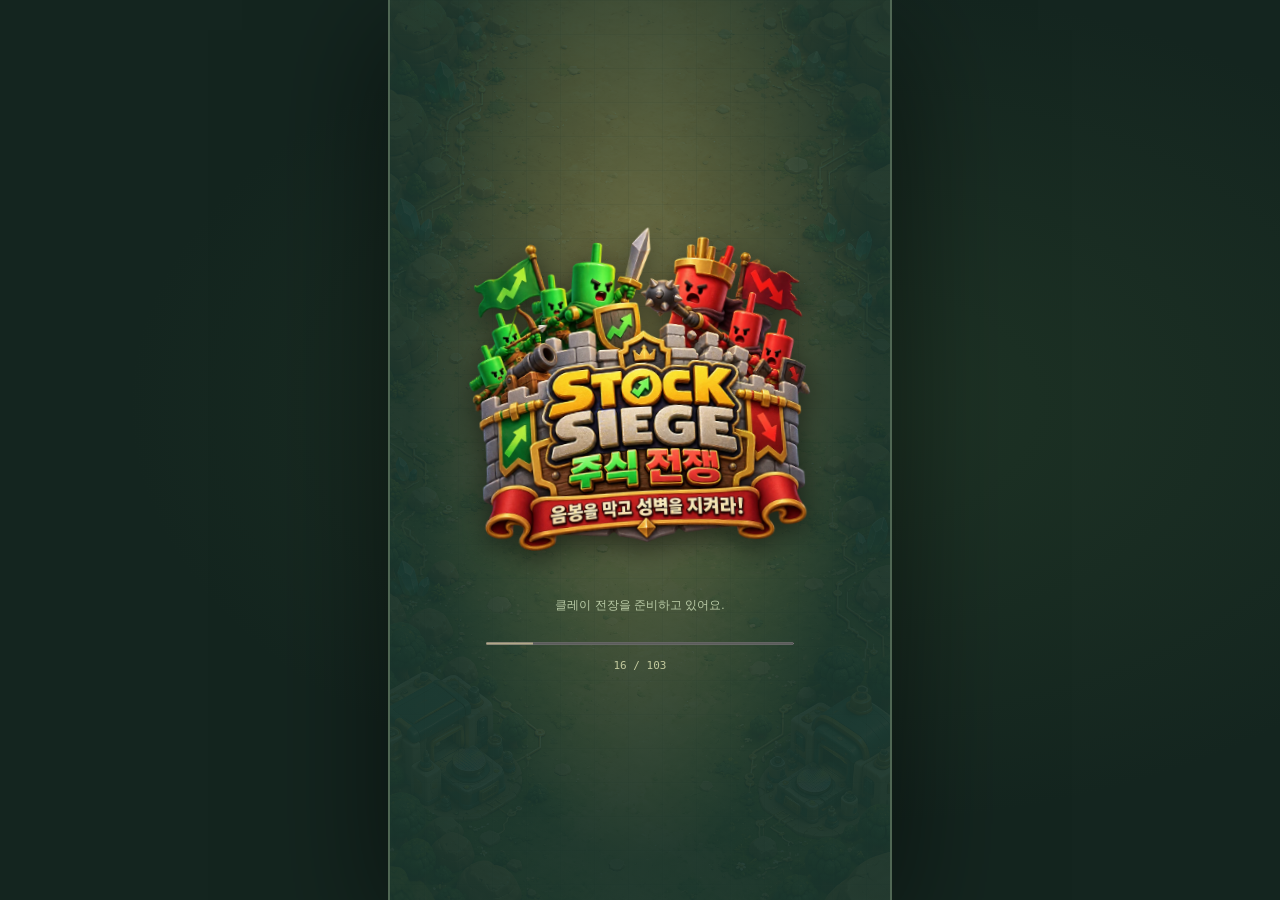
==== commit 41ee4b40: "v80: cloud sync — the most recently saved copy wins (device never synced with the account takes the " ====
--- a/siege/index.html
+++ b/siege/index.html
@@ -1,5 +1,5 @@
 <!doctype html>
-<html lang="ko"><head><meta name="stock-siege-edition" content="campaign"><meta name="stock-siege-api" content="https://siege-relay.jipsa-e3839b.workers.dev"><meta property="og:type" content="website"><meta property="og:site_name" content="주식 전쟁 STOCK SIEGE"><meta property="og:title" content="주식 전쟁 · 음봉 디펜스"><meta property="og:description" content="실시간 한국·미국 주식 시세로 몰려오는 음봉 군단을 클레이 타워로 막아내는 디펜스 게임. 20단계 미션도 바로 플레이!"><meta property="og:url" content="https://jintar.co.kr/siege/"><meta property="og:image" content="https://jintar.co.kr/siege/og.jpg"><meta property="og:image:width" content="1200"><meta property="og:image:height" content="630"><meta property="og:locale" content="ko_KR"><meta name="twitter:card" content="summary_large_image"><meta name="twitter:image" content="https://jintar.co.kr/siege/og.jpg"><link rel="canonical" href="https://jintar.co.kr/siege/"><meta charset="utf-8"><meta name="viewport" content="width=device-width,initial-scale=1,maximum-scale=1,user-scalable=no,viewport-fit=cover"><meta name="theme-color" content="#263e33"><meta name="apple-mobile-web-app-capable" content="yes"><meta name="apple-mobile-web-app-status-bar-style" content="black-translucent"><meta name="description" content="실시간 한국·미국 주식 시세로 몰려오는 음봉 군단을 막아내는 클레이 타워 디펜스 게임"><title>주식 전쟁 — STOCK SIEGE</title><link rel="icon" href="assets/icon-192.png"><link rel="apple-touch-icon" href="assets/icon-180.png"><link rel="manifest" href="manifest.webmanifest"><meta name="apple-mobile-web-app-title" content="주식전쟁"><link rel="preload" href="assets/fonts/jua-picker-v10.ttf" as="font" type="font/ttf" crossorigin><link rel="stylesheet" href="assets/fonts/jua.css"><link rel="stylesheet" href="style.css?v=19af3ae636"></head><body>
+<html lang="ko"><head><meta name="stock-siege-edition" content="campaign"><meta name="stock-siege-api" content="https://siege-relay.jipsa-e3839b.workers.dev"><meta property="og:type" content="website"><meta property="og:site_name" content="주식 전쟁 STOCK SIEGE"><meta property="og:title" content="주식 전쟁 · 음봉 디펜스"><meta property="og:description" content="실시간 한국·미국 주식 시세로 몰려오는 음봉 군단을 클레이 타워로 막아내는 디펜스 게임. 20단계 미션도 바로 플레이!"><meta property="og:url" content="https://jintar.co.kr/siege/"><meta property="og:image" content="https://jintar.co.kr/siege/og.jpg"><meta property="og:image:width" content="1200"><meta property="og:image:height" content="630"><meta property="og:locale" content="ko_KR"><meta name="twitter:card" content="summary_large_image"><meta name="twitter:image" content="https://jintar.co.kr/siege/og.jpg"><link rel="canonical" href="https://jintar.co.kr/siege/"><meta charset="utf-8"><meta name="viewport" content="width=device-width,initial-scale=1,maximum-scale=1,user-scalable=no,viewport-fit=cover"><meta name="theme-color" content="#263e33"><meta name="apple-mobile-web-app-capable" content="yes"><meta name="apple-mobile-web-app-status-bar-style" content="black-translucent"><meta name="description" content="실시간 한국·미국 주식 시세로 몰려오는 음봉 군단을 막아내는 클레이 타워 디펜스 게임"><title>주식 전쟁 — STOCK SIEGE</title><link rel="icon" href="assets/icon-192.png"><link rel="apple-touch-icon" href="assets/icon-180.png"><link rel="manifest" href="manifest.webmanifest"><meta name="apple-mobile-web-app-title" content="주식전쟁"><link rel="preload" href="assets/fonts/jua-picker-v10.ttf" as="font" type="font/ttf" crossorigin><link rel="stylesheet" href="assets/fonts/jua.css"><link rel="stylesheet" href="style.css?v=7f79b486f9"></head><body>
 <aside class="desktop-note"><div class="eyebrow">THE MARKET IS YOUR BATTLEFIELD</div><h1>STOCK<br><span>SIEGE.</span></h1><p>시장의 흐름이,<br>하나의 전장이 되다.</p><div class="note-line"></div><p class="small">SOXL · SEMICONDUCTOR SECTOR<br>REAL-TIME SPECTATOR DEFENSE<br><span>CLAY EDITION / VOL. 03</span></p></aside>
 <main id="app"><div id="asset-loading" class="asset-loading" role="status"><h2 class="game-title splash-logo"><img class="game-logo" src="assets/clay/logo-v1.webp" alt="STOCK SIEGE 주식 전쟁 — 음봉을 막고 성벽을 지켜라!"></h2><p id="asset-loading-message">클레이 전장을 준비하고 있어요.</p><progress id="asset-progress" max="36" value="0"></progress><small id="asset-loading-count">0 / 36</small><button id="asset-retry" class="primary" hidden>이미지 다시 불러오기</button></div><header class="hud compact-hud"><div class="compact-quote"><div class="symbol-row"><button id="stock-select" type="button" aria-label="종목 검색" aria-controls="stock-picker" aria-expanded="false">종목</button><span id="data-badge" class="demo-badge">연결 대기</span></div><div class="price-row"><strong id="price">—</strong><span id="change">—</span></div></div><div class="header-right"><div class="daily-spark"><canvas id="daily-chart" width="220" height="64" aria-label="일일 주가 변화 그래프"></canvas><span id="daily-label">1D · 수신 대기</span></div><div class="header-actions"><button id="user-portrait" type="button" class="user-portrait pf-t0" aria-label="내 정보 보기"><span class="pf-wings" aria-hidden="true"></span><span class="pf-face" aria-hidden="true"></span><b id="user-level">1</b></button><button id="market-button" class="icon-button" aria-label="시세 자세히" aria-controls="market-panel" aria-expanded="false">⌁</button><button id="settings-button" class="icon-button" aria-label="전장 설정"><svg viewBox="0 0 24 24" width="19" height="19" aria-hidden="true" fill="none" stroke="currentColor" stroke-width="2.2" stroke-linecap="round" stroke-linejoin="round"><circle cx="12" cy="12" r="3.2"/><path d="M19.4 15a1.7 1.7 0 0 0 .3 1.8l.1.1a2 2 0 1 1-2.8 2.8l-.1-.1a1.7 1.7 0 0 0-1.8-.3 1.7 1.7 0 0 0-1 1.5V21a2 2 0 1 1-4 0v-.1a1.7 1.7 0 0 0-1.1-1.5 1.7 1.7 0 0 0-1.8.3l-.1.1a2 2 0 1 1-2.8-2.8l.1-.1a1.7 1.7 0 0 0 .3-1.8 1.7 1.7 0 0 0-1.5-1H3a2 2 0 1 1 0-4h.1a1.7 1.7 0 0 0 1.5-1.1 1.7 1.7 0 0 0-.3-1.8l-.1-.1a2 2 0 1 1 2.8-2.8l.1.1a1.7 1.7 0 0 0 1.8.3H9a1.7 1.7 0 0 0 1-1.5V3a2 2 0 1 1 4 0v.1a1.7 1.7 0 0 0 1 1.5 1.7 1.7 0 0 0 1.8-.3l.1-.1a2 2 0 1 1 2.8 2.8l-.1.1a1.7 1.7 0 0 0-.3 1.8V9a1.7 1.7 0 0 0 1.5 1H21a2 2 0 1 1 0 4h-.1a1.7 1.7 0 0 0-1.5 1z"/></svg></button></div></div></header>
 <section class="battle" aria-label="주식 전장"><canvas id="battle" aria-label="자동 전투. 캐논을 터치해 선택하거나 드래그해 이동합니다."></canvas><div class="field-status"><span><i class="live-dot"></i><span id="battle-status">데이터 연결 대기</span></span><span id="population">0 HOSTILES</span></div><div id="mission-goal" class="mission-goal" hidden><small id="mg-kicker"></small><strong id="mg-title"></strong><p id="mg-desc"></p><div class="mg-row"><span id="mg-time"></span><span id="mg-rule">성벽이 무너지면 패배</span></div><div id="course-wall" class="course-wall"><i id="course-wall-fill"></i><span id="course-wall-label">성벽 내구도</span></div></div><div id="course-hud" class="course-hud" hidden><button id="course-map-button" aria-label="코스 지도 열기"><small id="course-stage"></small><strong id="course-name"></strong></button><span id="course-countdown"></span><button id="course-pause-button" aria-label="코스 일시정지">Ⅱ</button><div class="course-clock-track"><i id="course-clock-fill"></i></div></div><span id="clock-chip" class="clock-chip" aria-label="현재 시각"></span><div class="float-controls"><button id="back-button" type="button" aria-label="첫 화면으로 나가기"><svg viewBox="0 0 24 24" width="18" height="18" aria-hidden="true" fill="none" stroke="currentColor" stroke-width="2.6" stroke-linecap="round" stroke-linejoin="round"><path d="M15 5l-7 7 7 7"/></svg></button><button id="float-pause" type="button" aria-label="미션 일시정지" hidden><svg viewBox="0 0 24 24" width="18" height="18" aria-hidden="true" fill="none" stroke="currentColor" stroke-width="2.6" stroke-linecap="round" stroke-linejoin="round"><path d="M9 5v14M15 5v14"/></svg></button><button id="fullscreen-button" type="button" aria-label="전체화면"><svg viewBox="0 0 24 24" width="18" height="18" aria-hidden="true" fill="none" stroke="currentColor" stroke-width="2.6" stroke-linecap="round" stroke-linejoin="round"><path d="M4 9V4h5M20 9V4h-5M4 15v5h5M20 15v5h-5"/></svg></button></div><div id="exit-confirm" class="exit-confirm" role="dialog" aria-modal="true" aria-labelledby="exit-title" hidden><div class="exit-card"><strong id="exit-title">첫 화면으로 나갈까요?</strong><p id="exit-text"></p><div class="exit-actions"><button id="exit-cancel" type="button">계속하기</button><button id="exit-ok" type="button">나가기</button></div></div></div><div id="placement-banner" class="placement-banner" hidden><span id="placement-label">성벽 위를 터치해 배치</span><button id="cancel-placement">취소</button></div><div id="toast" role="status" aria-live="polite"></div><div id="connection-notice" class="market-notice"><strong>가격·거래량을 불러오고 있어요</strong><p>Yahoo 1분봉은 API 키 없이 시작합니다.</p><button id="connect-market-button">데이터 상태 보기</button></div></section>
@@ -9,5 +9,5 @@
 <section id="market-panel" class="sheet market-sheet" role="dialog" aria-modal="true" aria-labelledby="market-title" hidden><div class="sheet-handle"></div><button class="close-panel" aria-label="닫기">×</button><div class="eyebrow">MARKET DATA / COMPLETED 1 MIN</div><h2 id="market-title">SOXL 가격·거래량</h2><label class="setting-label" for="market-provider">데이터 공급</label><select id="market-provider"><option value="yahoo">Yahoo 1분봉 · 키 없이 이용</option><option value="alpaca">Alpaca · 기존 키 연결</option></select><p id="market-source" class="muted">Yahoo 실제 1분봉 · 5초마다 확인</p><p id="price-source-time" class="price-source-time">가격 수신 대기</p><div class="volume-summary"><span>마지막 1분 거래량</span><strong id="minute-volume">—</strong><small id="source-time">아직 수신한 데이터가 없습니다.</small></div><p id="volume-basis" class="muted">직전 완료 봉의 실제 거래량과 가격 움직임으로 매수·매도 비중을 추정합니다. 실제 매수·매도 체결 구분이 아닙니다.</p><p id="playback-window" class="playback-window">완료 분봉 수신 대기</p><details id="connect-details" class="connect-details" open><summary>무료 데이터 계정 연결</summary><ol class="key-guide"><li>Alpaca에서 <strong>Paper Trading</strong> 계정을 선택합니다.</li><li>대시보드 오른쪽 <strong>API Keys → Generate New Keys</strong>를 누릅니다.</li><li>생성된 <strong>Key ID</strong>와 <strong>Secret Key</strong>를 아래에 입력합니다.</li></ol><p>이 연결은 이 브라우저에만 적용됩니다. 다른 이용자에게 자동 공유되지 않습니다.</p><p>Alpaca 무료 계정의 Paper API 키를 준비해 주세요. 실제 투자계좌 개설은 필요하지 않습니다. 이 게임은 시세·거래량만 읽습니다.</p><a class="setup-link" href="https://app.alpaca.markets/" target="_blank" rel="noopener">Alpaca 대시보드 열기 ↗</a><form id="market-connect-form" autocomplete="off"><label for="market-key-id">API Key ID</label><input id="market-key-id" type="password" autocomplete="off" required minlength="8" maxlength="200" placeholder="Paper API Key ID"><label for="market-secret">Secret Key</label><input id="market-secret" type="password" autocomplete="off" required minlength="8" maxlength="200" placeholder="Paper Secret Key"><p class="muted">키는 채팅에 보내지 마세요. 연결 정보는 암호화된 보안 쿠키로 보관됩니다.</p><button id="market-connect-submit" class="primary" type="submit">가격·거래량 연결</button><p id="market-connect-status" role="status"></p></form><button id="market-disconnect" class="secondary" type="button" hidden>이 기기 연결 해제</button></details><div class="chart-wrap"><div class="chart-title"><span>1 MIN / OHLCV</span><span id="market-clock">09:30:00 NY</span></div><canvas id="chart" width="560" height="160" aria-label="선택 종목 1분봉 차트"></canvas></div><div class="flow"><span><i class="dot buy"></i><span id="buy-label">추정 매수</span> <b id="buy-volume">—</b></span><div class="flow-track"><i id="flow-fill"></i></div><span><span id="sell-label">추정 매도</span> <b id="sell-volume">—</b><i class="dot sell"></i></span></div><button id="help-button" class="secondary">게임 도움말</button></section>
 <section id="swap-panel" class="sheet tower-sheet" role="dialog" aria-modal="true" aria-labelledby="swap-title" hidden><div class="sheet-handle"></div><button class="close-panel" aria-label="닫기">×</button><div class="eyebrow">DEFENSE LOADOUT</div><div class="tower-menu-heading"><canvas id="swap-icon" width="150" height="130"></canvas><div><h2 id="swap-title">장착 타워</h2><p>짧게 눌러 교체 · 드래그로 이동·자리 교환</p></div></div><div class="tower-quick-actions"><button id="swap-upgrade" class="primary"></button><button id="swap-detail" class="secondary">상세 보기</button><button id="swap-store" class="secondary">보관</button></div><h3>보유 타워로 교체</h3><div id="swap-list" class="reserve-grid"></div><p id="swap-empty" class="muted">보관 중인 다른 타워가 없습니다. 상점에서 구매하면 여기서 교체할 수 있습니다.</p></section><section id="detail-panel" class="sheet" role="dialog" aria-modal="true" aria-labelledby="detail-title" hidden><div class="sheet-handle"></div><button class="close-panel" aria-label="닫기">×</button><div class="eyebrow" id="detail-category">DEFENSE UNIT</div><div class="detail-heading"><canvas id="detail-icon" width="70" height="64"></canvas><div><h2 id="detail-title"></h2><p id="detail-role"></p></div></div><div id="mortar-art" class="mortar-art" hidden><span>CLAY WORKSHOP · COLLECTION</span><canvas id="detail-clay" width="640" height="480" hidden></canvas><img id="detail-master" loading="lazy" src="assets/clay/mortar-master-v1.webp" alt="손으로 빚은 질감의 황토색 박격포와 청록색 받침" width="1254" height="1254"><a id="detail-art-link" href="art.html" target="_blank" rel="noopener">박격포 공방에서 크게 보기 ↗</a></div><div id="detail-stats" class="stats-grid"></div><p id="detail-next" class="next-stats"></p><button id="detail-action" class="primary"></button><button id="detail-install" class="secondary" hidden>보관 타워 설치</button><button id="move-action" class="secondary" hidden>성벽에서 위치 이동</button></section>
 <section id="settings-panel" class="sheet settings-sheet" role="dialog" aria-modal="true" aria-labelledby="settings-title" hidden><div class="sheet-handle"></div><button class="close-panel" aria-label="닫기">×</button><h2 id="settings-title">전장 설정</h2><label class="setting-label">난이도</label><div class="mode-toggle" role="group" aria-label="난이도"></div><div hidden><label class="setting-label" for="data-mode">데이터 모드</label><select id="data-mode"><option value="live">실제 가격·거래량</option><option value="course" disabled>정복 코스 · 가상 장세</option><option value="preview">디자인 검수 · 가상 전투</option></select><p id="data-mode-description" class="muted">라이브 가격·총거래량은 실제 데이터입니다. 매수·매도 구분은 선택한 공급 방식에 따라 추정합니다.</p></div><div hidden><div class="setting-row"><label for="quality">그래픽 품질</label><select id="quality"><option value="auto">자동 최적화</option><option value="high">고화질</option><option value="low">절전</option></select></div></div><div id="simulation-controls" hidden><p class="muted">아래 기능은 가상 데이터로 디자인과 동작을 검수합니다.</p><label class="setting-label" for="scenario">시장 시나리오</label><select id="scenario"></select><div class="setting-row"><span>데모 시계 속도</span><div id="speeds" class="segments"><button data-speed="1">1×</button><button data-speed="2">2×</button><button data-speed="5">5×</button></div></div><div class="test-box"><div class="test-head"><strong>성벽 이동 실험</strong><output id="test-output">0%</output></div><input id="test-range" aria-label="테스트 등락률" type="range" min="-30" max="30" step="1" value="0"><div class="range-labels"><span>−30%</span><span>0%</span><span>+30%</span></div><div class="test-presets"><button data-pct="-30">−30%</button><button data-pct="0">0%</button><button data-pct="30">+30%</button><button data-pct="45">+45%</button></div><button id="resume-market" class="secondary">자동 가상 시세로 복귀</button><p>각 1% 구간을 0.65초씩 이동합니다. +45%로 위치 제한도 확인하세요.</p><div class="test-row"><button id="test-sell">매도 군집 생성</button><button id="test-buy">매수 군집 생성</button></div><label class="setting-label" for="test-energy">장벽 경험치 <output id="energy-output">360 XP</output></label><input id="test-energy" type="range" min="0" max="2310" step="30" value="360"></div></div><a class="setup-link" href="art.html" target="_blank" rel="noopener">클레이 공방 · 타워·캐릭터·성벽 전체 보기 ↗</a><p id="diagnostics" class="muted"></p><div class="field-footer settings-foot"><span id="scenario-label">완만한 상승</span><span id="power">화력 79%</span><span id="fps">60 FPS</span></div></section>
-<section id="help-panel" class="sheet" role="dialog" aria-modal="true" aria-labelledby="help-title" hidden><div class="sheet-handle"></div><button class="close-panel" aria-label="닫기">×</button><div class="eyebrow">FIELD MANUAL / 01</div><h2 id="help-title">시장을 관전하는 전장</h2><p>붉은 음봉은 북쪽에서 성벽을 공격하고, 양봉은 남쪽에서 장벽 경험치를 더합니다. 기본 모드는 09:30~09:31의 완료 1분봉을 09:31~09:32에 나눠 재생합니다. 봉의 고가·저가·몸통·이동폭으로 양봉과 음봉 비중을 추정하며 실제 체결 구분은 아닙니다. AI·반도체 종목은 반도체 친구들, 일반 종목은 녹색 양봉이 등장합니다.</p><div class="manual-step"><b>01</b><p>캐논을 구매해 설치하세요. 짧게 누르면 보유 타워로 교체하고, 끌어서 이동하거나 다른 타워와 자리를 바꿀 수 있습니다.</p></div><div class="manual-step"><b>02</b><p>상점 카드 아래 금액을 눌러 최대 Lv.40까지 즉시 강화하세요. 기관총 Lv.1과 $1,600으로 시작하며, 음봉 처치로 유저 레벨과 설치 한도가 늘어납니다.</p></div><div class="manual-step"><b>03</b><p>주가가 1% 구간을 넘으면 성벽이 움직입니다. 깔린 유닛은 보상이나 회복 없이 사라집니다.</p></div><div class="manual-step"><b>∞</b><p>양봉은 장벽 XP를 올리고 음봉은 XP를 깎습니다. 특정 XP 구간마다 장벽 레벨과 화력이 달라지며, Lv.1에서도 전투는 계속됩니다. 장벽 Lv.8 MAX에서 양봉이 닿으면 XP 대신 골드를 받습니다.</p></div><div class="manual-step"><b>20</b><p>장이 쉬는 날에는 첫 화면의 정복 코스로 입장하세요. 폭락·상승·반등을 체험하는 10–30분짜리 가상 코스 20개가 순서대로 열립니다. 전투 보상은 같은 라이브 전투의 20%이고, 최초 정복 보너스는 한 번만 지급합니다. 코스에서 구매·강화한 타워는 연습용이며 정산 경험치와 골드만 기존 캐릭터에 합산됩니다.</p></div><p class="muted">시세·거래량 관전 게임 · 실제 주문/계좌 기능 없음<br>전투 결과는 가격 생성에 영향을 주지 않습니다.<br>보유 타워·유저 XP·장벽 XP·자금·설정은 이 브라우저에 자동 저장됩니다.</p></section></main><script type="module" src="src/main.js?v=19af3ae636"></script></body></html>
+<section id="help-panel" class="sheet" role="dialog" aria-modal="true" aria-labelledby="help-title" hidden><div class="sheet-handle"></div><button class="close-panel" aria-label="닫기">×</button><div class="eyebrow">FIELD MANUAL / 01</div><h2 id="help-title">시장을 관전하는 전장</h2><p>붉은 음봉은 북쪽에서 성벽을 공격하고, 양봉은 남쪽에서 장벽 경험치를 더합니다. 기본 모드는 09:30~09:31의 완료 1분봉을 09:31~09:32에 나눠 재생합니다. 봉의 고가·저가·몸통·이동폭으로 양봉과 음봉 비중을 추정하며 실제 체결 구분은 아닙니다. AI·반도체 종목은 반도체 친구들, 일반 종목은 녹색 양봉이 등장합니다.</p><div class="manual-step"><b>01</b><p>캐논을 구매해 설치하세요. 짧게 누르면 보유 타워로 교체하고, 끌어서 이동하거나 다른 타워와 자리를 바꿀 수 있습니다.</p></div><div class="manual-step"><b>02</b><p>상점 카드 아래 금액을 눌러 최대 Lv.40까지 즉시 강화하세요. 기관총 Lv.1과 $1,600으로 시작하며, 음봉 처치로 유저 레벨과 설치 한도가 늘어납니다.</p></div><div class="manual-step"><b>03</b><p>주가가 1% 구간을 넘으면 성벽이 움직입니다. 깔린 유닛은 보상이나 회복 없이 사라집니다.</p></div><div class="manual-step"><b>∞</b><p>양봉은 장벽 XP를 올리고 음봉은 XP를 깎습니다. 특정 XP 구간마다 장벽 레벨과 화력이 달라지며, Lv.1에서도 전투는 계속됩니다. 장벽 Lv.8 MAX에서 양봉이 닿으면 XP 대신 골드를 받습니다.</p></div><div class="manual-step"><b>20</b><p>장이 쉬는 날에는 첫 화면의 정복 코스로 입장하세요. 폭락·상승·반등을 체험하는 10–30분짜리 가상 코스 20개가 순서대로 열립니다. 전투 보상은 같은 라이브 전투의 20%이고, 최초 정복 보너스는 한 번만 지급합니다. 코스에서 구매·강화한 타워는 연습용이며 정산 경험치와 골드만 기존 캐릭터에 합산됩니다.</p></div><p class="muted">시세·거래량 관전 게임 · 실제 주문/계좌 기능 없음<br>전투 결과는 가격 생성에 영향을 주지 않습니다.<br>보유 타워·유저 XP·장벽 XP·자금·설정은 이 브라우저에 자동 저장됩니다.</p></section></main><script type="module" src="src/main.js?v=7f79b486f9"></script></body></html>
 
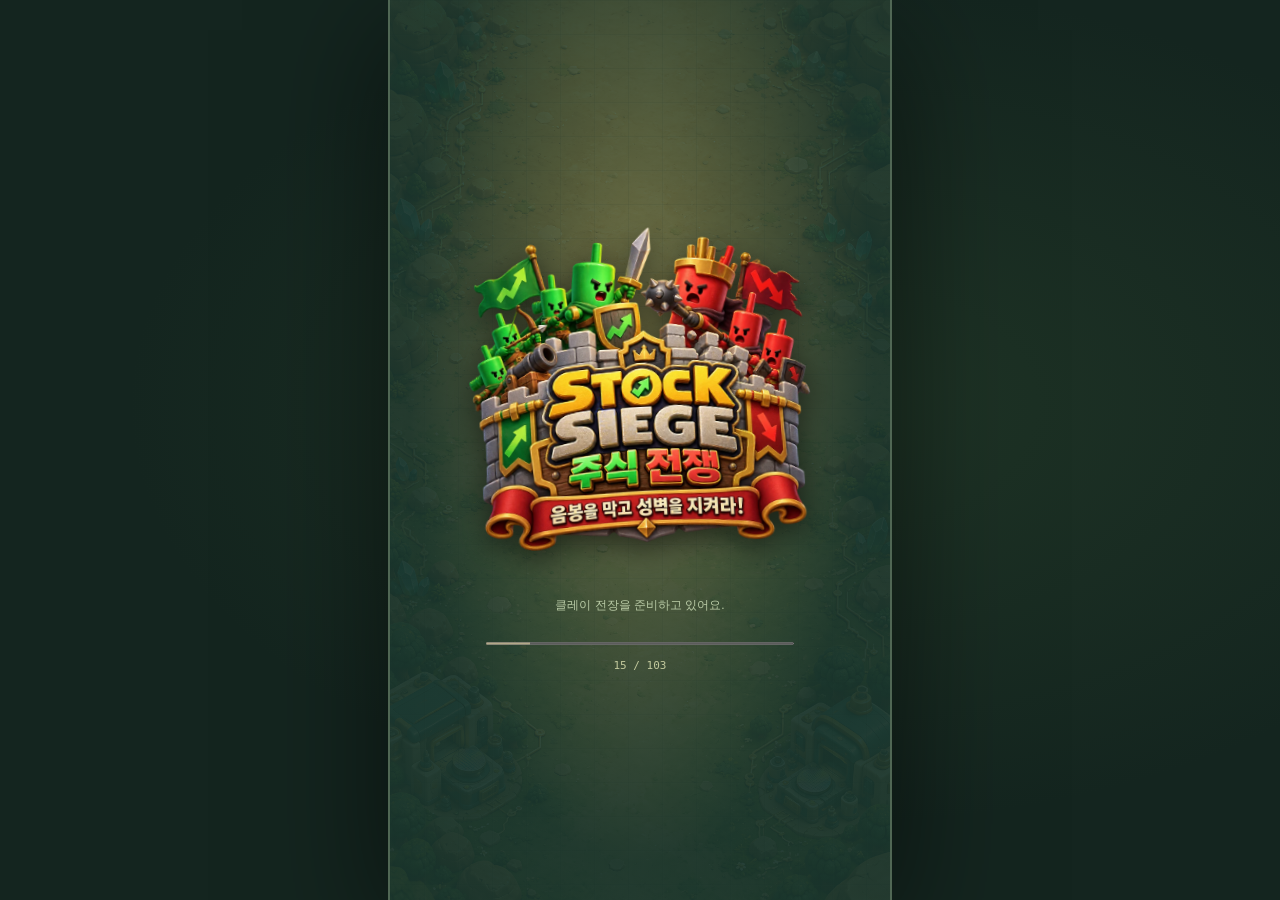
==== commit 85a7bccd: "v81: 100-pack/3+ level-ups shown on one board (tap to close), result ribbon no longer clipped (only " ====
--- a/siege/index.html
+++ b/siege/index.html
@@ -1,5 +1,5 @@
 <!doctype html>
-<html lang="ko"><head><meta name="stock-siege-edition" content="campaign"><meta name="stock-siege-api" content="https://siege-relay.jipsa-e3839b.workers.dev"><meta property="og:type" content="website"><meta property="og:site_name" content="주식 전쟁 STOCK SIEGE"><meta property="og:title" content="주식 전쟁 · 음봉 디펜스"><meta property="og:description" content="실시간 한국·미국 주식 시세로 몰려오는 음봉 군단을 클레이 타워로 막아내는 디펜스 게임. 20단계 미션도 바로 플레이!"><meta property="og:url" content="https://jintar.co.kr/siege/"><meta property="og:image" content="https://jintar.co.kr/siege/og.jpg"><meta property="og:image:width" content="1200"><meta property="og:image:height" content="630"><meta property="og:locale" content="ko_KR"><meta name="twitter:card" content="summary_large_image"><meta name="twitter:image" content="https://jintar.co.kr/siege/og.jpg"><link rel="canonical" href="https://jintar.co.kr/siege/"><meta charset="utf-8"><meta name="viewport" content="width=device-width,initial-scale=1,maximum-scale=1,user-scalable=no,viewport-fit=cover"><meta name="theme-color" content="#263e33"><meta name="apple-mobile-web-app-capable" content="yes"><meta name="apple-mobile-web-app-status-bar-style" content="black-translucent"><meta name="description" content="실시간 한국·미국 주식 시세로 몰려오는 음봉 군단을 막아내는 클레이 타워 디펜스 게임"><title>주식 전쟁 — STOCK SIEGE</title><link rel="icon" href="assets/icon-192.png"><link rel="apple-touch-icon" href="assets/icon-180.png"><link rel="manifest" href="manifest.webmanifest"><meta name="apple-mobile-web-app-title" content="주식전쟁"><link rel="preload" href="assets/fonts/jua-picker-v10.ttf" as="font" type="font/ttf" crossorigin><link rel="stylesheet" href="assets/fonts/jua.css"><link rel="stylesheet" href="style.css?v=7f79b486f9"></head><body>
+<html lang="ko"><head><meta name="stock-siege-edition" content="campaign"><meta name="stock-siege-api" content="https://siege-relay.jipsa-e3839b.workers.dev"><meta property="og:type" content="website"><meta property="og:site_name" content="주식 전쟁 STOCK SIEGE"><meta property="og:title" content="주식 전쟁 · 음봉 디펜스"><meta property="og:description" content="실시간 한국·미국 주식 시세로 몰려오는 음봉 군단을 클레이 타워로 막아내는 디펜스 게임. 20단계 미션도 바로 플레이!"><meta property="og:url" content="https://jintar.co.kr/siege/"><meta property="og:image" content="https://jintar.co.kr/siege/og.jpg"><meta property="og:image:width" content="1200"><meta property="og:image:height" content="630"><meta property="og:locale" content="ko_KR"><meta name="twitter:card" content="summary_large_image"><meta name="twitter:image" content="https://jintar.co.kr/siege/og.jpg"><link rel="canonical" href="https://jintar.co.kr/siege/"><meta charset="utf-8"><meta name="viewport" content="width=device-width,initial-scale=1,maximum-scale=1,user-scalable=no,viewport-fit=cover"><meta name="theme-color" content="#263e33"><meta name="apple-mobile-web-app-capable" content="yes"><meta name="apple-mobile-web-app-status-bar-style" content="black-translucent"><meta name="description" content="실시간 한국·미국 주식 시세로 몰려오는 음봉 군단을 막아내는 클레이 타워 디펜스 게임"><title>주식 전쟁 — STOCK SIEGE</title><link rel="icon" href="assets/icon-192.png"><link rel="apple-touch-icon" href="assets/icon-180.png"><link rel="manifest" href="manifest.webmanifest"><meta name="apple-mobile-web-app-title" content="주식전쟁"><link rel="preload" href="assets/fonts/jua-picker-v10.ttf" as="font" type="font/ttf" crossorigin><link rel="stylesheet" href="assets/fonts/jua.css"><link rel="stylesheet" href="style.css?v=51ed4cc6d1"></head><body>
 <aside class="desktop-note"><div class="eyebrow">THE MARKET IS YOUR BATTLEFIELD</div><h1>STOCK<br><span>SIEGE.</span></h1><p>시장의 흐름이,<br>하나의 전장이 되다.</p><div class="note-line"></div><p class="small">SOXL · SEMICONDUCTOR SECTOR<br>REAL-TIME SPECTATOR DEFENSE<br><span>CLAY EDITION / VOL. 03</span></p></aside>
 <main id="app"><div id="asset-loading" class="asset-loading" role="status"><h2 class="game-title splash-logo"><img class="game-logo" src="assets/clay/logo-v1.webp" alt="STOCK SIEGE 주식 전쟁 — 음봉을 막고 성벽을 지켜라!"></h2><p id="asset-loading-message">클레이 전장을 준비하고 있어요.</p><progress id="asset-progress" max="36" value="0"></progress><small id="asset-loading-count">0 / 36</small><button id="asset-retry" class="primary" hidden>이미지 다시 불러오기</button></div><header class="hud compact-hud"><div class="compact-quote"><div class="symbol-row"><button id="stock-select" type="button" aria-label="종목 검색" aria-controls="stock-picker" aria-expanded="false">종목</button><span id="data-badge" class="demo-badge">연결 대기</span></div><div class="price-row"><strong id="price">—</strong><span id="change">—</span></div></div><div class="header-right"><div class="daily-spark"><canvas id="daily-chart" width="220" height="64" aria-label="일일 주가 변화 그래프"></canvas><span id="daily-label">1D · 수신 대기</span></div><div class="header-actions"><button id="user-portrait" type="button" class="user-portrait pf-t0" aria-label="내 정보 보기"><span class="pf-wings" aria-hidden="true"></span><span class="pf-face" aria-hidden="true"></span><b id="user-level">1</b></button><button id="market-button" class="icon-button" aria-label="시세 자세히" aria-controls="market-panel" aria-expanded="false">⌁</button><button id="settings-button" class="icon-button" aria-label="전장 설정"><svg viewBox="0 0 24 24" width="19" height="19" aria-hidden="true" fill="none" stroke="currentColor" stroke-width="2.2" stroke-linecap="round" stroke-linejoin="round"><circle cx="12" cy="12" r="3.2"/><path d="M19.4 15a1.7 1.7 0 0 0 .3 1.8l.1.1a2 2 0 1 1-2.8 2.8l-.1-.1a1.7 1.7 0 0 0-1.8-.3 1.7 1.7 0 0 0-1 1.5V21a2 2 0 1 1-4 0v-.1a1.7 1.7 0 0 0-1.1-1.5 1.7 1.7 0 0 0-1.8.3l-.1.1a2 2 0 1 1-2.8-2.8l.1-.1a1.7 1.7 0 0 0 .3-1.8 1.7 1.7 0 0 0-1.5-1H3a2 2 0 1 1 0-4h.1a1.7 1.7 0 0 0 1.5-1.1 1.7 1.7 0 0 0-.3-1.8l-.1-.1a2 2 0 1 1 2.8-2.8l.1.1a1.7 1.7 0 0 0 1.8.3H9a1.7 1.7 0 0 0 1-1.5V3a2 2 0 1 1 4 0v.1a1.7 1.7 0 0 0 1 1.5 1.7 1.7 0 0 0 1.8-.3l.1-.1a2 2 0 1 1 2.8 2.8l-.1.1a1.7 1.7 0 0 0-.3 1.8V9a1.7 1.7 0 0 0 1.5 1H21a2 2 0 1 1 0 4h-.1a1.7 1.7 0 0 0-1.5 1z"/></svg></button></div></div></header>
 <section class="battle" aria-label="주식 전장"><canvas id="battle" aria-label="자동 전투. 캐논을 터치해 선택하거나 드래그해 이동합니다."></canvas><div class="field-status"><span><i class="live-dot"></i><span id="battle-status">데이터 연결 대기</span></span><span id="population">0 HOSTILES</span></div><div id="mission-goal" class="mission-goal" hidden><small id="mg-kicker"></small><strong id="mg-title"></strong><p id="mg-desc"></p><div class="mg-row"><span id="mg-time"></span><span id="mg-rule">성벽이 무너지면 패배</span></div><div id="course-wall" class="course-wall"><i id="course-wall-fill"></i><span id="course-wall-label">성벽 내구도</span></div></div><div id="course-hud" class="course-hud" hidden><button id="course-map-button" aria-label="코스 지도 열기"><small id="course-stage"></small><strong id="course-name"></strong></button><span id="course-countdown"></span><button id="course-pause-button" aria-label="코스 일시정지">Ⅱ</button><div class="course-clock-track"><i id="course-clock-fill"></i></div></div><span id="clock-chip" class="clock-chip" aria-label="현재 시각"></span><div class="float-controls"><button id="back-button" type="button" aria-label="첫 화면으로 나가기"><svg viewBox="0 0 24 24" width="18" height="18" aria-hidden="true" fill="none" stroke="currentColor" stroke-width="2.6" stroke-linecap="round" stroke-linejoin="round"><path d="M15 5l-7 7 7 7"/></svg></button><button id="float-pause" type="button" aria-label="미션 일시정지" hidden><svg viewBox="0 0 24 24" width="18" height="18" aria-hidden="true" fill="none" stroke="currentColor" stroke-width="2.6" stroke-linecap="round" stroke-linejoin="round"><path d="M9 5v14M15 5v14"/></svg></button><button id="fullscreen-button" type="button" aria-label="전체화면"><svg viewBox="0 0 24 24" width="18" height="18" aria-hidden="true" fill="none" stroke="currentColor" stroke-width="2.6" stroke-linecap="round" stroke-linejoin="round"><path d="M4 9V4h5M20 9V4h-5M4 15v5h5M20 15v5h-5"/></svg></button></div><div id="exit-confirm" class="exit-confirm" role="dialog" aria-modal="true" aria-labelledby="exit-title" hidden><div class="exit-card"><strong id="exit-title">첫 화면으로 나갈까요?</strong><p id="exit-text"></p><div class="exit-actions"><button id="exit-cancel" type="button">계속하기</button><button id="exit-ok" type="button">나가기</button></div></div></div><div id="placement-banner" class="placement-banner" hidden><span id="placement-label">성벽 위를 터치해 배치</span><button id="cancel-placement">취소</button></div><div id="toast" role="status" aria-live="polite"></div><div id="connection-notice" class="market-notice"><strong>가격·거래량을 불러오고 있어요</strong><p>Yahoo 1분봉은 API 키 없이 시작합니다.</p><button id="connect-market-button">데이터 상태 보기</button></div></section>
@@ -9,5 +9,5 @@
 <section id="market-panel" class="sheet market-sheet" role="dialog" aria-modal="true" aria-labelledby="market-title" hidden><div class="sheet-handle"></div><button class="close-panel" aria-label="닫기">×</button><div class="eyebrow">MARKET DATA / COMPLETED 1 MIN</div><h2 id="market-title">SOXL 가격·거래량</h2><label class="setting-label" for="market-provider">데이터 공급</label><select id="market-provider"><option value="yahoo">Yahoo 1분봉 · 키 없이 이용</option><option value="alpaca">Alpaca · 기존 키 연결</option></select><p id="market-source" class="muted">Yahoo 실제 1분봉 · 5초마다 확인</p><p id="price-source-time" class="price-source-time">가격 수신 대기</p><div class="volume-summary"><span>마지막 1분 거래량</span><strong id="minute-volume">—</strong><small id="source-time">아직 수신한 데이터가 없습니다.</small></div><p id="volume-basis" class="muted">직전 완료 봉의 실제 거래량과 가격 움직임으로 매수·매도 비중을 추정합니다. 실제 매수·매도 체결 구분이 아닙니다.</p><p id="playback-window" class="playback-window">완료 분봉 수신 대기</p><details id="connect-details" class="connect-details" open><summary>무료 데이터 계정 연결</summary><ol class="key-guide"><li>Alpaca에서 <strong>Paper Trading</strong> 계정을 선택합니다.</li><li>대시보드 오른쪽 <strong>API Keys → Generate New Keys</strong>를 누릅니다.</li><li>생성된 <strong>Key ID</strong>와 <strong>Secret Key</strong>를 아래에 입력합니다.</li></ol><p>이 연결은 이 브라우저에만 적용됩니다. 다른 이용자에게 자동 공유되지 않습니다.</p><p>Alpaca 무료 계정의 Paper API 키를 준비해 주세요. 실제 투자계좌 개설은 필요하지 않습니다. 이 게임은 시세·거래량만 읽습니다.</p><a class="setup-link" href="https://app.alpaca.markets/" target="_blank" rel="noopener">Alpaca 대시보드 열기 ↗</a><form id="market-connect-form" autocomplete="off"><label for="market-key-id">API Key ID</label><input id="market-key-id" type="password" autocomplete="off" required minlength="8" maxlength="200" placeholder="Paper API Key ID"><label for="market-secret">Secret Key</label><input id="market-secret" type="password" autocomplete="off" required minlength="8" maxlength="200" placeholder="Paper Secret Key"><p class="muted">키는 채팅에 보내지 마세요. 연결 정보는 암호화된 보안 쿠키로 보관됩니다.</p><button id="market-connect-submit" class="primary" type="submit">가격·거래량 연결</button><p id="market-connect-status" role="status"></p></form><button id="market-disconnect" class="secondary" type="button" hidden>이 기기 연결 해제</button></details><div class="chart-wrap"><div class="chart-title"><span>1 MIN / OHLCV</span><span id="market-clock">09:30:00 NY</span></div><canvas id="chart" width="560" height="160" aria-label="선택 종목 1분봉 차트"></canvas></div><div class="flow"><span><i class="dot buy"></i><span id="buy-label">추정 매수</span> <b id="buy-volume">—</b></span><div class="flow-track"><i id="flow-fill"></i></div><span><span id="sell-label">추정 매도</span> <b id="sell-volume">—</b><i class="dot sell"></i></span></div><button id="help-button" class="secondary">게임 도움말</button></section>
 <section id="swap-panel" class="sheet tower-sheet" role="dialog" aria-modal="true" aria-labelledby="swap-title" hidden><div class="sheet-handle"></div><button class="close-panel" aria-label="닫기">×</button><div class="eyebrow">DEFENSE LOADOUT</div><div class="tower-menu-heading"><canvas id="swap-icon" width="150" height="130"></canvas><div><h2 id="swap-title">장착 타워</h2><p>짧게 눌러 교체 · 드래그로 이동·자리 교환</p></div></div><div class="tower-quick-actions"><button id="swap-upgrade" class="primary"></button><button id="swap-detail" class="secondary">상세 보기</button><button id="swap-store" class="secondary">보관</button></div><h3>보유 타워로 교체</h3><div id="swap-list" class="reserve-grid"></div><p id="swap-empty" class="muted">보관 중인 다른 타워가 없습니다. 상점에서 구매하면 여기서 교체할 수 있습니다.</p></section><section id="detail-panel" class="sheet" role="dialog" aria-modal="true" aria-labelledby="detail-title" hidden><div class="sheet-handle"></div><button class="close-panel" aria-label="닫기">×</button><div class="eyebrow" id="detail-category">DEFENSE UNIT</div><div class="detail-heading"><canvas id="detail-icon" width="70" height="64"></canvas><div><h2 id="detail-title"></h2><p id="detail-role"></p></div></div><div id="mortar-art" class="mortar-art" hidden><span>CLAY WORKSHOP · COLLECTION</span><canvas id="detail-clay" width="640" height="480" hidden></canvas><img id="detail-master" loading="lazy" src="assets/clay/mortar-master-v1.webp" alt="손으로 빚은 질감의 황토색 박격포와 청록색 받침" width="1254" height="1254"><a id="detail-art-link" href="art.html" target="_blank" rel="noopener">박격포 공방에서 크게 보기 ↗</a></div><div id="detail-stats" class="stats-grid"></div><p id="detail-next" class="next-stats"></p><button id="detail-action" class="primary"></button><button id="detail-install" class="secondary" hidden>보관 타워 설치</button><button id="move-action" class="secondary" hidden>성벽에서 위치 이동</button></section>
 <section id="settings-panel" class="sheet settings-sheet" role="dialog" aria-modal="true" aria-labelledby="settings-title" hidden><div class="sheet-handle"></div><button class="close-panel" aria-label="닫기">×</button><h2 id="settings-title">전장 설정</h2><label class="setting-label">난이도</label><div class="mode-toggle" role="group" aria-label="난이도"></div><div hidden><label class="setting-label" for="data-mode">데이터 모드</label><select id="data-mode"><option value="live">실제 가격·거래량</option><option value="course" disabled>정복 코스 · 가상 장세</option><option value="preview">디자인 검수 · 가상 전투</option></select><p id="data-mode-description" class="muted">라이브 가격·총거래량은 실제 데이터입니다. 매수·매도 구분은 선택한 공급 방식에 따라 추정합니다.</p></div><div hidden><div class="setting-row"><label for="quality">그래픽 품질</label><select id="quality"><option value="auto">자동 최적화</option><option value="high">고화질</option><option value="low">절전</option></select></div></div><div id="simulation-controls" hidden><p class="muted">아래 기능은 가상 데이터로 디자인과 동작을 검수합니다.</p><label class="setting-label" for="scenario">시장 시나리오</label><select id="scenario"></select><div class="setting-row"><span>데모 시계 속도</span><div id="speeds" class="segments"><button data-speed="1">1×</button><button data-speed="2">2×</button><button data-speed="5">5×</button></div></div><div class="test-box"><div class="test-head"><strong>성벽 이동 실험</strong><output id="test-output">0%</output></div><input id="test-range" aria-label="테스트 등락률" type="range" min="-30" max="30" step="1" value="0"><div class="range-labels"><span>−30%</span><span>0%</span><span>+30%</span></div><div class="test-presets"><button data-pct="-30">−30%</button><button data-pct="0">0%</button><button data-pct="30">+30%</button><button data-pct="45">+45%</button></div><button id="resume-market" class="secondary">자동 가상 시세로 복귀</button><p>각 1% 구간을 0.65초씩 이동합니다. +45%로 위치 제한도 확인하세요.</p><div class="test-row"><button id="test-sell">매도 군집 생성</button><button id="test-buy">매수 군집 생성</button></div><label class="setting-label" for="test-energy">장벽 경험치 <output id="energy-output">360 XP</output></label><input id="test-energy" type="range" min="0" max="2310" step="30" value="360"></div></div><a class="setup-link" href="art.html" target="_blank" rel="noopener">클레이 공방 · 타워·캐릭터·성벽 전체 보기 ↗</a><p id="diagnostics" class="muted"></p><div class="field-footer settings-foot"><span id="scenario-label">완만한 상승</span><span id="power">화력 79%</span><span id="fps">60 FPS</span></div></section>
-<section id="help-panel" class="sheet" role="dialog" aria-modal="true" aria-labelledby="help-title" hidden><div class="sheet-handle"></div><button class="close-panel" aria-label="닫기">×</button><div class="eyebrow">FIELD MANUAL / 01</div><h2 id="help-title">시장을 관전하는 전장</h2><p>붉은 음봉은 북쪽에서 성벽을 공격하고, 양봉은 남쪽에서 장벽 경험치를 더합니다. 기본 모드는 09:30~09:31의 완료 1분봉을 09:31~09:32에 나눠 재생합니다. 봉의 고가·저가·몸통·이동폭으로 양봉과 음봉 비중을 추정하며 실제 체결 구분은 아닙니다. AI·반도체 종목은 반도체 친구들, 일반 종목은 녹색 양봉이 등장합니다.</p><div class="manual-step"><b>01</b><p>캐논을 구매해 설치하세요. 짧게 누르면 보유 타워로 교체하고, 끌어서 이동하거나 다른 타워와 자리를 바꿀 수 있습니다.</p></div><div class="manual-step"><b>02</b><p>상점 카드 아래 금액을 눌러 최대 Lv.40까지 즉시 강화하세요. 기관총 Lv.1과 $1,600으로 시작하며, 음봉 처치로 유저 레벨과 설치 한도가 늘어납니다.</p></div><div class="manual-step"><b>03</b><p>주가가 1% 구간을 넘으면 성벽이 움직입니다. 깔린 유닛은 보상이나 회복 없이 사라집니다.</p></div><div class="manual-step"><b>∞</b><p>양봉은 장벽 XP를 올리고 음봉은 XP를 깎습니다. 특정 XP 구간마다 장벽 레벨과 화력이 달라지며, Lv.1에서도 전투는 계속됩니다. 장벽 Lv.8 MAX에서 양봉이 닿으면 XP 대신 골드를 받습니다.</p></div><div class="manual-step"><b>20</b><p>장이 쉬는 날에는 첫 화면의 정복 코스로 입장하세요. 폭락·상승·반등을 체험하는 10–30분짜리 가상 코스 20개가 순서대로 열립니다. 전투 보상은 같은 라이브 전투의 20%이고, 최초 정복 보너스는 한 번만 지급합니다. 코스에서 구매·강화한 타워는 연습용이며 정산 경험치와 골드만 기존 캐릭터에 합산됩니다.</p></div><p class="muted">시세·거래량 관전 게임 · 실제 주문/계좌 기능 없음<br>전투 결과는 가격 생성에 영향을 주지 않습니다.<br>보유 타워·유저 XP·장벽 XP·자금·설정은 이 브라우저에 자동 저장됩니다.</p></section></main><script type="module" src="src/main.js?v=7f79b486f9"></script></body></html>
+<section id="help-panel" class="sheet" role="dialog" aria-modal="true" aria-labelledby="help-title" hidden><div class="sheet-handle"></div><button class="close-panel" aria-label="닫기">×</button><div class="eyebrow">FIELD MANUAL / 01</div><h2 id="help-title">시장을 관전하는 전장</h2><p>붉은 음봉은 북쪽에서 성벽을 공격하고, 양봉은 남쪽에서 장벽 경험치를 더합니다. 기본 모드는 09:30~09:31의 완료 1분봉을 09:31~09:32에 나눠 재생합니다. 봉의 고가·저가·몸통·이동폭으로 양봉과 음봉 비중을 추정하며 실제 체결 구분은 아닙니다. AI·반도체 종목은 반도체 친구들, 일반 종목은 녹색 양봉이 등장합니다.</p><div class="manual-step"><b>01</b><p>캐논을 구매해 설치하세요. 짧게 누르면 보유 타워로 교체하고, 끌어서 이동하거나 다른 타워와 자리를 바꿀 수 있습니다.</p></div><div class="manual-step"><b>02</b><p>상점 카드 아래 금액을 눌러 최대 Lv.40까지 즉시 강화하세요. 기관총 Lv.1과 $1,600으로 시작하며, 음봉 처치로 유저 레벨과 설치 한도가 늘어납니다.</p></div><div class="manual-step"><b>03</b><p>주가가 1% 구간을 넘으면 성벽이 움직입니다. 깔린 유닛은 보상이나 회복 없이 사라집니다.</p></div><div class="manual-step"><b>∞</b><p>양봉은 장벽 XP를 올리고 음봉은 XP를 깎습니다. 특정 XP 구간마다 장벽 레벨과 화력이 달라지며, Lv.1에서도 전투는 계속됩니다. 장벽 Lv.8 MAX에서 양봉이 닿으면 XP 대신 골드를 받습니다.</p></div><div class="manual-step"><b>20</b><p>장이 쉬는 날에는 첫 화면의 정복 코스로 입장하세요. 폭락·상승·반등을 체험하는 10–30분짜리 가상 코스 20개가 순서대로 열립니다. 전투 보상은 같은 라이브 전투의 20%이고, 최초 정복 보너스는 한 번만 지급합니다. 코스에서 구매·강화한 타워는 연습용이며 정산 경험치와 골드만 기존 캐릭터에 합산됩니다.</p></div><p class="muted">시세·거래량 관전 게임 · 실제 주문/계좌 기능 없음<br>전투 결과는 가격 생성에 영향을 주지 않습니다.<br>보유 타워·유저 XP·장벽 XP·자금·설정은 이 브라우저에 자동 저장됩니다.</p></section></main><script type="module" src="src/main.js?v=51ed4cc6d1"></script></body></html>
 
--- a/siege/style.css
+++ b/siege/style.css
@@ -1266,3 +1266,17 @@
 .wall-pop .ti-card.wall-info{max-height:none!important;height:auto!important}
 .wall-pop .wi-hint{margin:4px 0 0!important;font-size:11px!important;line-height:1.35!important;word-break:keep-all}
 .wall-pop .wi-invest{margin:6px 0 2px}
+/* v81: result title ribbon is never clipped — only the list scrolls */
+.gacha-stage .gacha-summary{overflow:visible!important;max-height:none!important;margin-top:22px!important;padding-top:22px!important}
+.gacha-stage .gacha-summary .gs-list{max-height:min(34vh,300px);overflow-y:auto;padding:3px 3px 4px;-webkit-overflow-scrolling:touch}
+/* v81: compact level-up board (many towers at once) */
+.lvup-board{display:flex;flex-direction:column;align-items:center;gap:10px;width:min(92vw,420px);padding:22px 14px 16px;border-radius:18px;background:linear-gradient(180deg,#fff8e4,#f3e0b0);box-shadow:0 0 0 3px #2b1a0b,inset 0 0 0 3px #c9952f,0 10px 26px #000a;max-height:80vh;box-sizing:border-box}
+.lvup-board>strong{font:400 22px/1.2 var(--gk-font);color:#2b1a0b}
+.lvb-grid{display:grid;grid-template-columns:repeat(3,minmax(0,1fr));gap:8px;width:100%;overflow-y:auto;max-height:56vh;padding:2px}
+.lvb-item{display:flex;flex-direction:column;align-items:center;min-width:0;padding:6px 4px;border-radius:12px;background:#fff6dccc;box-shadow:inset 0 0 0 1.5px #c99a4a;animation:lvbIn .35s cubic-bezier(.2,1.5,.4,1) both}
+.lvb-item canvas{width:100%;max-width:76px;height:auto;aspect-ratio:120/104}
+.lvb-item b{font:400 12px/1.2 var(--gk-font);max-width:100%;overflow:hidden;text-overflow:ellipsis;white-space:nowrap}
+.lvb-item span{font:400 13px/1.2 var(--gk-font);color:#2f6b1d;white-space:nowrap}
+.lvb-item small{font-size:10px;color:#b0420e;white-space:nowrap}
+@keyframes lvbIn{from{transform:scale(.6);opacity:0}}
+.lvb-item b{color:#2b1a0b!important}
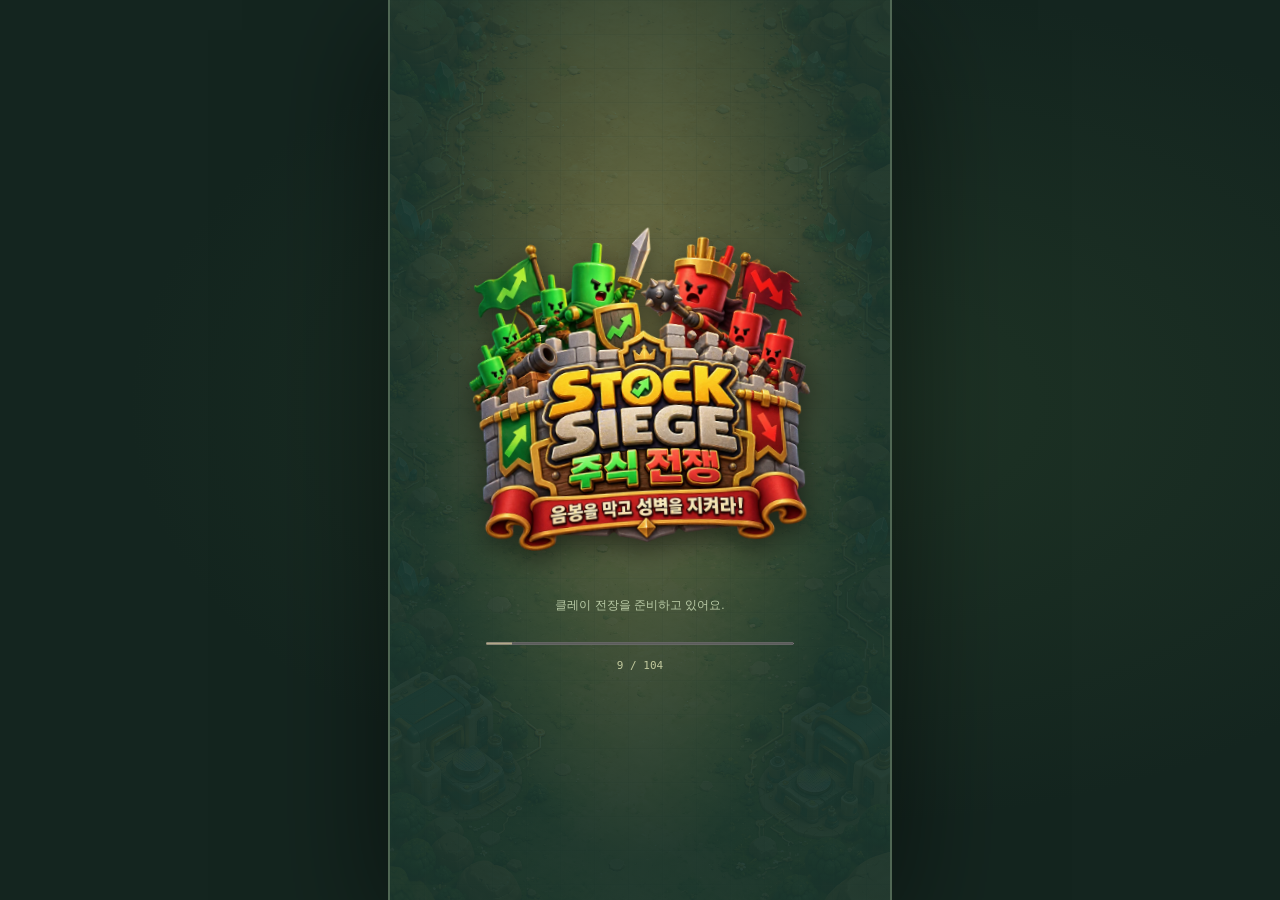
==== commit 255acfc2: "v82: catapult crew walk cycle (GPT 6-frame push/pull sheet) Co-Authored-By: Claude Opus 5.5 <noreply" ====
--- a/siege/index.html
+++ b/siege/index.html
@@ -1,5 +1,5 @@
 <!doctype html>
-<html lang="ko"><head><meta name="stock-siege-edition" content="campaign"><meta name="stock-siege-api" content="https://siege-relay.jipsa-e3839b.workers.dev"><meta property="og:type" content="website"><meta property="og:site_name" content="주식 전쟁 STOCK SIEGE"><meta property="og:title" content="주식 전쟁 · 음봉 디펜스"><meta property="og:description" content="실시간 한국·미국 주식 시세로 몰려오는 음봉 군단을 클레이 타워로 막아내는 디펜스 게임. 20단계 미션도 바로 플레이!"><meta property="og:url" content="https://jintar.co.kr/siege/"><meta property="og:image" content="https://jintar.co.kr/siege/og.jpg"><meta property="og:image:width" content="1200"><meta property="og:image:height" content="630"><meta property="og:locale" content="ko_KR"><meta name="twitter:card" content="summary_large_image"><meta name="twitter:image" content="https://jintar.co.kr/siege/og.jpg"><link rel="canonical" href="https://jintar.co.kr/siege/"><meta charset="utf-8"><meta name="viewport" content="width=device-width,initial-scale=1,maximum-scale=1,user-scalable=no,viewport-fit=cover"><meta name="theme-color" content="#263e33"><meta name="apple-mobile-web-app-capable" content="yes"><meta name="apple-mobile-web-app-status-bar-style" content="black-translucent"><meta name="description" content="실시간 한국·미국 주식 시세로 몰려오는 음봉 군단을 막아내는 클레이 타워 디펜스 게임"><title>주식 전쟁 — STOCK SIEGE</title><link rel="icon" href="assets/icon-192.png"><link rel="apple-touch-icon" href="assets/icon-180.png"><link rel="manifest" href="manifest.webmanifest"><meta name="apple-mobile-web-app-title" content="주식전쟁"><link rel="preload" href="assets/fonts/jua-picker-v10.ttf" as="font" type="font/ttf" crossorigin><link rel="stylesheet" href="assets/fonts/jua.css"><link rel="stylesheet" href="style.css?v=51ed4cc6d1"></head><body>
+<html lang="ko"><head><meta name="stock-siege-edition" content="campaign"><meta name="stock-siege-api" content="https://siege-relay.jipsa-e3839b.workers.dev"><meta property="og:type" content="website"><meta property="og:site_name" content="주식 전쟁 STOCK SIEGE"><meta property="og:title" content="주식 전쟁 · 음봉 디펜스"><meta property="og:description" content="실시간 한국·미국 주식 시세로 몰려오는 음봉 군단을 클레이 타워로 막아내는 디펜스 게임. 20단계 미션도 바로 플레이!"><meta property="og:url" content="https://jintar.co.kr/siege/"><meta property="og:image" content="https://jintar.co.kr/siege/og.jpg"><meta property="og:image:width" content="1200"><meta property="og:image:height" content="630"><meta property="og:locale" content="ko_KR"><meta name="twitter:card" content="summary_large_image"><meta name="twitter:image" content="https://jintar.co.kr/siege/og.jpg"><link rel="canonical" href="https://jintar.co.kr/siege/"><meta charset="utf-8"><meta name="viewport" content="width=device-width,initial-scale=1,maximum-scale=1,user-scalable=no,viewport-fit=cover"><meta name="theme-color" content="#263e33"><meta name="apple-mobile-web-app-capable" content="yes"><meta name="apple-mobile-web-app-status-bar-style" content="black-translucent"><meta name="description" content="실시간 한국·미국 주식 시세로 몰려오는 음봉 군단을 막아내는 클레이 타워 디펜스 게임"><title>주식 전쟁 — STOCK SIEGE</title><link rel="icon" href="assets/icon-192.png"><link rel="apple-touch-icon" href="assets/icon-180.png"><link rel="manifest" href="manifest.webmanifest"><meta name="apple-mobile-web-app-title" content="주식전쟁"><link rel="preload" href="assets/fonts/jua-picker-v10.ttf" as="font" type="font/ttf" crossorigin><link rel="stylesheet" href="assets/fonts/jua.css"><link rel="stylesheet" href="style.css?v=d20f2e2148"></head><body>
 <aside class="desktop-note"><div class="eyebrow">THE MARKET IS YOUR BATTLEFIELD</div><h1>STOCK<br><span>SIEGE.</span></h1><p>시장의 흐름이,<br>하나의 전장이 되다.</p><div class="note-line"></div><p class="small">SOXL · SEMICONDUCTOR SECTOR<br>REAL-TIME SPECTATOR DEFENSE<br><span>CLAY EDITION / VOL. 03</span></p></aside>
 <main id="app"><div id="asset-loading" class="asset-loading" role="status"><h2 class="game-title splash-logo"><img class="game-logo" src="assets/clay/logo-v1.webp" alt="STOCK SIEGE 주식 전쟁 — 음봉을 막고 성벽을 지켜라!"></h2><p id="asset-loading-message">클레이 전장을 준비하고 있어요.</p><progress id="asset-progress" max="36" value="0"></progress><small id="asset-loading-count">0 / 36</small><button id="asset-retry" class="primary" hidden>이미지 다시 불러오기</button></div><header class="hud compact-hud"><div class="compact-quote"><div class="symbol-row"><button id="stock-select" type="button" aria-label="종목 검색" aria-controls="stock-picker" aria-expanded="false">종목</button><span id="data-badge" class="demo-badge">연결 대기</span></div><div class="price-row"><strong id="price">—</strong><span id="change">—</span></div></div><div class="header-right"><div class="daily-spark"><canvas id="daily-chart" width="220" height="64" aria-label="일일 주가 변화 그래프"></canvas><span id="daily-label">1D · 수신 대기</span></div><div class="header-actions"><button id="user-portrait" type="button" class="user-portrait pf-t0" aria-label="내 정보 보기"><span class="pf-wings" aria-hidden="true"></span><span class="pf-face" aria-hidden="true"></span><b id="user-level">1</b></button><button id="market-button" class="icon-button" aria-label="시세 자세히" aria-controls="market-panel" aria-expanded="false">⌁</button><button id="settings-button" class="icon-button" aria-label="전장 설정"><svg viewBox="0 0 24 24" width="19" height="19" aria-hidden="true" fill="none" stroke="currentColor" stroke-width="2.2" stroke-linecap="round" stroke-linejoin="round"><circle cx="12" cy="12" r="3.2"/><path d="M19.4 15a1.7 1.7 0 0 0 .3 1.8l.1.1a2 2 0 1 1-2.8 2.8l-.1-.1a1.7 1.7 0 0 0-1.8-.3 1.7 1.7 0 0 0-1 1.5V21a2 2 0 1 1-4 0v-.1a1.7 1.7 0 0 0-1.1-1.5 1.7 1.7 0 0 0-1.8.3l-.1.1a2 2 0 1 1-2.8-2.8l.1-.1a1.7 1.7 0 0 0 .3-1.8 1.7 1.7 0 0 0-1.5-1H3a2 2 0 1 1 0-4h.1a1.7 1.7 0 0 0 1.5-1.1 1.7 1.7 0 0 0-.3-1.8l-.1-.1a2 2 0 1 1 2.8-2.8l.1.1a1.7 1.7 0 0 0 1.8.3H9a1.7 1.7 0 0 0 1-1.5V3a2 2 0 1 1 4 0v.1a1.7 1.7 0 0 0 1 1.5 1.7 1.7 0 0 0 1.8-.3l.1-.1a2 2 0 1 1 2.8 2.8l-.1.1a1.7 1.7 0 0 0-.3 1.8V9a1.7 1.7 0 0 0 1.5 1H21a2 2 0 1 1 0 4h-.1a1.7 1.7 0 0 0-1.5 1z"/></svg></button></div></div></header>
 <section class="battle" aria-label="주식 전장"><canvas id="battle" aria-label="자동 전투. 캐논을 터치해 선택하거나 드래그해 이동합니다."></canvas><div class="field-status"><span><i class="live-dot"></i><span id="battle-status">데이터 연결 대기</span></span><span id="population">0 HOSTILES</span></div><div id="mission-goal" class="mission-goal" hidden><small id="mg-kicker"></small><strong id="mg-title"></strong><p id="mg-desc"></p><div class="mg-row"><span id="mg-time"></span><span id="mg-rule">성벽이 무너지면 패배</span></div><div id="course-wall" class="course-wall"><i id="course-wall-fill"></i><span id="course-wall-label">성벽 내구도</span></div></div><div id="course-hud" class="course-hud" hidden><button id="course-map-button" aria-label="코스 지도 열기"><small id="course-stage"></small><strong id="course-name"></strong></button><span id="course-countdown"></span><button id="course-pause-button" aria-label="코스 일시정지">Ⅱ</button><div class="course-clock-track"><i id="course-clock-fill"></i></div></div><span id="clock-chip" class="clock-chip" aria-label="현재 시각"></span><div class="float-controls"><button id="back-button" type="button" aria-label="첫 화면으로 나가기"><svg viewBox="0 0 24 24" width="18" height="18" aria-hidden="true" fill="none" stroke="currentColor" stroke-width="2.6" stroke-linecap="round" stroke-linejoin="round"><path d="M15 5l-7 7 7 7"/></svg></button><button id="float-pause" type="button" aria-label="미션 일시정지" hidden><svg viewBox="0 0 24 24" width="18" height="18" aria-hidden="true" fill="none" stroke="currentColor" stroke-width="2.6" stroke-linecap="round" stroke-linejoin="round"><path d="M9 5v14M15 5v14"/></svg></button><button id="fullscreen-button" type="button" aria-label="전체화면"><svg viewBox="0 0 24 24" width="18" height="18" aria-hidden="true" fill="none" stroke="currentColor" stroke-width="2.6" stroke-linecap="round" stroke-linejoin="round"><path d="M4 9V4h5M20 9V4h-5M4 15v5h5M20 15v5h-5"/></svg></button></div><div id="exit-confirm" class="exit-confirm" role="dialog" aria-modal="true" aria-labelledby="exit-title" hidden><div class="exit-card"><strong id="exit-title">첫 화면으로 나갈까요?</strong><p id="exit-text"></p><div class="exit-actions"><button id="exit-cancel" type="button">계속하기</button><button id="exit-ok" type="button">나가기</button></div></div></div><div id="placement-banner" class="placement-banner" hidden><span id="placement-label">성벽 위를 터치해 배치</span><button id="cancel-placement">취소</button></div><div id="toast" role="status" aria-live="polite"></div><div id="connection-notice" class="market-notice"><strong>가격·거래량을 불러오고 있어요</strong><p>Yahoo 1분봉은 API 키 없이 시작합니다.</p><button id="connect-market-button">데이터 상태 보기</button></div></section>
@@ -9,5 +9,5 @@
 <section id="market-panel" class="sheet market-sheet" role="dialog" aria-modal="true" aria-labelledby="market-title" hidden><div class="sheet-handle"></div><button class="close-panel" aria-label="닫기">×</button><div class="eyebrow">MARKET DATA / COMPLETED 1 MIN</div><h2 id="market-title">SOXL 가격·거래량</h2><label class="setting-label" for="market-provider">데이터 공급</label><select id="market-provider"><option value="yahoo">Yahoo 1분봉 · 키 없이 이용</option><option value="alpaca">Alpaca · 기존 키 연결</option></select><p id="market-source" class="muted">Yahoo 실제 1분봉 · 5초마다 확인</p><p id="price-source-time" class="price-source-time">가격 수신 대기</p><div class="volume-summary"><span>마지막 1분 거래량</span><strong id="minute-volume">—</strong><small id="source-time">아직 수신한 데이터가 없습니다.</small></div><p id="volume-basis" class="muted">직전 완료 봉의 실제 거래량과 가격 움직임으로 매수·매도 비중을 추정합니다. 실제 매수·매도 체결 구분이 아닙니다.</p><p id="playback-window" class="playback-window">완료 분봉 수신 대기</p><details id="connect-details" class="connect-details" open><summary>무료 데이터 계정 연결</summary><ol class="key-guide"><li>Alpaca에서 <strong>Paper Trading</strong> 계정을 선택합니다.</li><li>대시보드 오른쪽 <strong>API Keys → Generate New Keys</strong>를 누릅니다.</li><li>생성된 <strong>Key ID</strong>와 <strong>Secret Key</strong>를 아래에 입력합니다.</li></ol><p>이 연결은 이 브라우저에만 적용됩니다. 다른 이용자에게 자동 공유되지 않습니다.</p><p>Alpaca 무료 계정의 Paper API 키를 준비해 주세요. 실제 투자계좌 개설은 필요하지 않습니다. 이 게임은 시세·거래량만 읽습니다.</p><a class="setup-link" href="https://app.alpaca.markets/" target="_blank" rel="noopener">Alpaca 대시보드 열기 ↗</a><form id="market-connect-form" autocomplete="off"><label for="market-key-id">API Key ID</label><input id="market-key-id" type="password" autocomplete="off" required minlength="8" maxlength="200" placeholder="Paper API Key ID"><label for="market-secret">Secret Key</label><input id="market-secret" type="password" autocomplete="off" required minlength="8" maxlength="200" placeholder="Paper Secret Key"><p class="muted">키는 채팅에 보내지 마세요. 연결 정보는 암호화된 보안 쿠키로 보관됩니다.</p><button id="market-connect-submit" class="primary" type="submit">가격·거래량 연결</button><p id="market-connect-status" role="status"></p></form><button id="market-disconnect" class="secondary" type="button" hidden>이 기기 연결 해제</button></details><div class="chart-wrap"><div class="chart-title"><span>1 MIN / OHLCV</span><span id="market-clock">09:30:00 NY</span></div><canvas id="chart" width="560" height="160" aria-label="선택 종목 1분봉 차트"></canvas></div><div class="flow"><span><i class="dot buy"></i><span id="buy-label">추정 매수</span> <b id="buy-volume">—</b></span><div class="flow-track"><i id="flow-fill"></i></div><span><span id="sell-label">추정 매도</span> <b id="sell-volume">—</b><i class="dot sell"></i></span></div><button id="help-button" class="secondary">게임 도움말</button></section>
 <section id="swap-panel" class="sheet tower-sheet" role="dialog" aria-modal="true" aria-labelledby="swap-title" hidden><div class="sheet-handle"></div><button class="close-panel" aria-label="닫기">×</button><div class="eyebrow">DEFENSE LOADOUT</div><div class="tower-menu-heading"><canvas id="swap-icon" width="150" height="130"></canvas><div><h2 id="swap-title">장착 타워</h2><p>짧게 눌러 교체 · 드래그로 이동·자리 교환</p></div></div><div class="tower-quick-actions"><button id="swap-upgrade" class="primary"></button><button id="swap-detail" class="secondary">상세 보기</button><button id="swap-store" class="secondary">보관</button></div><h3>보유 타워로 교체</h3><div id="swap-list" class="reserve-grid"></div><p id="swap-empty" class="muted">보관 중인 다른 타워가 없습니다. 상점에서 구매하면 여기서 교체할 수 있습니다.</p></section><section id="detail-panel" class="sheet" role="dialog" aria-modal="true" aria-labelledby="detail-title" hidden><div class="sheet-handle"></div><button class="close-panel" aria-label="닫기">×</button><div class="eyebrow" id="detail-category">DEFENSE UNIT</div><div class="detail-heading"><canvas id="detail-icon" width="70" height="64"></canvas><div><h2 id="detail-title"></h2><p id="detail-role"></p></div></div><div id="mortar-art" class="mortar-art" hidden><span>CLAY WORKSHOP · COLLECTION</span><canvas id="detail-clay" width="640" height="480" hidden></canvas><img id="detail-master" loading="lazy" src="assets/clay/mortar-master-v1.webp" alt="손으로 빚은 질감의 황토색 박격포와 청록색 받침" width="1254" height="1254"><a id="detail-art-link" href="art.html" target="_blank" rel="noopener">박격포 공방에서 크게 보기 ↗</a></div><div id="detail-stats" class="stats-grid"></div><p id="detail-next" class="next-stats"></p><button id="detail-action" class="primary"></button><button id="detail-install" class="secondary" hidden>보관 타워 설치</button><button id="move-action" class="secondary" hidden>성벽에서 위치 이동</button></section>
 <section id="settings-panel" class="sheet settings-sheet" role="dialog" aria-modal="true" aria-labelledby="settings-title" hidden><div class="sheet-handle"></div><button class="close-panel" aria-label="닫기">×</button><h2 id="settings-title">전장 설정</h2><label class="setting-label">난이도</label><div class="mode-toggle" role="group" aria-label="난이도"></div><div hidden><label class="setting-label" for="data-mode">데이터 모드</label><select id="data-mode"><option value="live">실제 가격·거래량</option><option value="course" disabled>정복 코스 · 가상 장세</option><option value="preview">디자인 검수 · 가상 전투</option></select><p id="data-mode-description" class="muted">라이브 가격·총거래량은 실제 데이터입니다. 매수·매도 구분은 선택한 공급 방식에 따라 추정합니다.</p></div><div hidden><div class="setting-row"><label for="quality">그래픽 품질</label><select id="quality"><option value="auto">자동 최적화</option><option value="high">고화질</option><option value="low">절전</option></select></div></div><div id="simulation-controls" hidden><p class="muted">아래 기능은 가상 데이터로 디자인과 동작을 검수합니다.</p><label class="setting-label" for="scenario">시장 시나리오</label><select id="scenario"></select><div class="setting-row"><span>데모 시계 속도</span><div id="speeds" class="segments"><button data-speed="1">1×</button><button data-speed="2">2×</button><button data-speed="5">5×</button></div></div><div class="test-box"><div class="test-head"><strong>성벽 이동 실험</strong><output id="test-output">0%</output></div><input id="test-range" aria-label="테스트 등락률" type="range" min="-30" max="30" step="1" value="0"><div class="range-labels"><span>−30%</span><span>0%</span><span>+30%</span></div><div class="test-presets"><button data-pct="-30">−30%</button><button data-pct="0">0%</button><button data-pct="30">+30%</button><button data-pct="45">+45%</button></div><button id="resume-market" class="secondary">자동 가상 시세로 복귀</button><p>각 1% 구간을 0.65초씩 이동합니다. +45%로 위치 제한도 확인하세요.</p><div class="test-row"><button id="test-sell">매도 군집 생성</button><button id="test-buy">매수 군집 생성</button></div><label class="setting-label" for="test-energy">장벽 경험치 <output id="energy-output">360 XP</output></label><input id="test-energy" type="range" min="0" max="2310" step="30" value="360"></div></div><a class="setup-link" href="art.html" target="_blank" rel="noopener">클레이 공방 · 타워·캐릭터·성벽 전체 보기 ↗</a><p id="diagnostics" class="muted"></p><div class="field-footer settings-foot"><span id="scenario-label">완만한 상승</span><span id="power">화력 79%</span><span id="fps">60 FPS</span></div></section>
-<section id="help-panel" class="sheet" role="dialog" aria-modal="true" aria-labelledby="help-title" hidden><div class="sheet-handle"></div><button class="close-panel" aria-label="닫기">×</button><div class="eyebrow">FIELD MANUAL / 01</div><h2 id="help-title">시장을 관전하는 전장</h2><p>붉은 음봉은 북쪽에서 성벽을 공격하고, 양봉은 남쪽에서 장벽 경험치를 더합니다. 기본 모드는 09:30~09:31의 완료 1분봉을 09:31~09:32에 나눠 재생합니다. 봉의 고가·저가·몸통·이동폭으로 양봉과 음봉 비중을 추정하며 실제 체결 구분은 아닙니다. AI·반도체 종목은 반도체 친구들, 일반 종목은 녹색 양봉이 등장합니다.</p><div class="manual-step"><b>01</b><p>캐논을 구매해 설치하세요. 짧게 누르면 보유 타워로 교체하고, 끌어서 이동하거나 다른 타워와 자리를 바꿀 수 있습니다.</p></div><div class="manual-step"><b>02</b><p>상점 카드 아래 금액을 눌러 최대 Lv.40까지 즉시 강화하세요. 기관총 Lv.1과 $1,600으로 시작하며, 음봉 처치로 유저 레벨과 설치 한도가 늘어납니다.</p></div><div class="manual-step"><b>03</b><p>주가가 1% 구간을 넘으면 성벽이 움직입니다. 깔린 유닛은 보상이나 회복 없이 사라집니다.</p></div><div class="manual-step"><b>∞</b><p>양봉은 장벽 XP를 올리고 음봉은 XP를 깎습니다. 특정 XP 구간마다 장벽 레벨과 화력이 달라지며, Lv.1에서도 전투는 계속됩니다. 장벽 Lv.8 MAX에서 양봉이 닿으면 XP 대신 골드를 받습니다.</p></div><div class="manual-step"><b>20</b><p>장이 쉬는 날에는 첫 화면의 정복 코스로 입장하세요. 폭락·상승·반등을 체험하는 10–30분짜리 가상 코스 20개가 순서대로 열립니다. 전투 보상은 같은 라이브 전투의 20%이고, 최초 정복 보너스는 한 번만 지급합니다. 코스에서 구매·강화한 타워는 연습용이며 정산 경험치와 골드만 기존 캐릭터에 합산됩니다.</p></div><p class="muted">시세·거래량 관전 게임 · 실제 주문/계좌 기능 없음<br>전투 결과는 가격 생성에 영향을 주지 않습니다.<br>보유 타워·유저 XP·장벽 XP·자금·설정은 이 브라우저에 자동 저장됩니다.</p></section></main><script type="module" src="src/main.js?v=51ed4cc6d1"></script></body></html>
+<section id="help-panel" class="sheet" role="dialog" aria-modal="true" aria-labelledby="help-title" hidden><div class="sheet-handle"></div><button class="close-panel" aria-label="닫기">×</button><div class="eyebrow">FIELD MANUAL / 01</div><h2 id="help-title">시장을 관전하는 전장</h2><p>붉은 음봉은 북쪽에서 성벽을 공격하고, 양봉은 남쪽에서 장벽 경험치를 더합니다. 기본 모드는 09:30~09:31의 완료 1분봉을 09:31~09:32에 나눠 재생합니다. 봉의 고가·저가·몸통·이동폭으로 양봉과 음봉 비중을 추정하며 실제 체결 구분은 아닙니다. AI·반도체 종목은 반도체 친구들, 일반 종목은 녹색 양봉이 등장합니다.</p><div class="manual-step"><b>01</b><p>캐논을 구매해 설치하세요. 짧게 누르면 보유 타워로 교체하고, 끌어서 이동하거나 다른 타워와 자리를 바꿀 수 있습니다.</p></div><div class="manual-step"><b>02</b><p>상점 카드 아래 금액을 눌러 최대 Lv.40까지 즉시 강화하세요. 기관총 Lv.1과 $1,600으로 시작하며, 음봉 처치로 유저 레벨과 설치 한도가 늘어납니다.</p></div><div class="manual-step"><b>03</b><p>주가가 1% 구간을 넘으면 성벽이 움직입니다. 깔린 유닛은 보상이나 회복 없이 사라집니다.</p></div><div class="manual-step"><b>∞</b><p>양봉은 장벽 XP를 올리고 음봉은 XP를 깎습니다. 특정 XP 구간마다 장벽 레벨과 화력이 달라지며, Lv.1에서도 전투는 계속됩니다. 장벽 Lv.8 MAX에서 양봉이 닿으면 XP 대신 골드를 받습니다.</p></div><div class="manual-step"><b>20</b><p>장이 쉬는 날에는 첫 화면의 정복 코스로 입장하세요. 폭락·상승·반등을 체험하는 10–30분짜리 가상 코스 20개가 순서대로 열립니다. 전투 보상은 같은 라이브 전투의 20%이고, 최초 정복 보너스는 한 번만 지급합니다. 코스에서 구매·강화한 타워는 연습용이며 정산 경험치와 골드만 기존 캐릭터에 합산됩니다.</p></div><p class="muted">시세·거래량 관전 게임 · 실제 주문/계좌 기능 없음<br>전투 결과는 가격 생성에 영향을 주지 않습니다.<br>보유 타워·유저 XP·장벽 XP·자금·설정은 이 브라우저에 자동 저장됩니다.</p></section></main><script type="module" src="src/main.js?v=d20f2e2148"></script></body></html>
 
